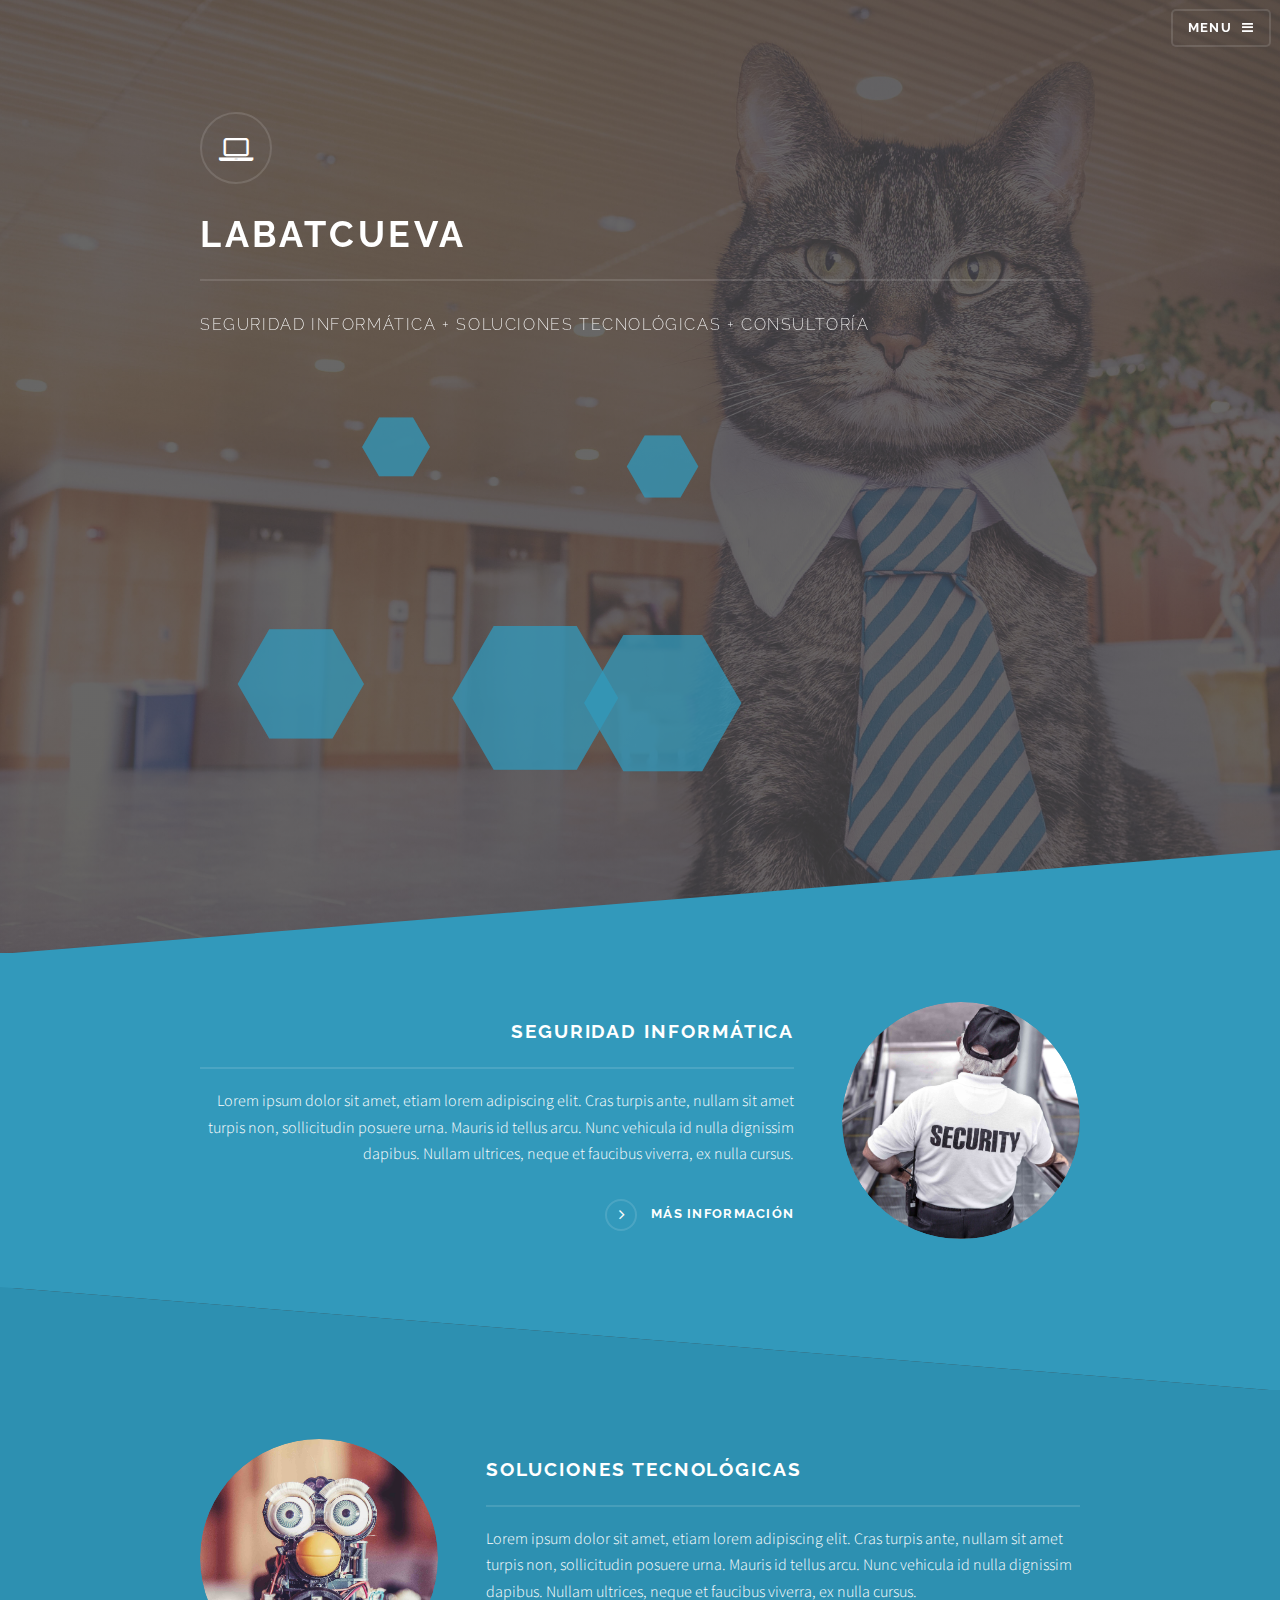
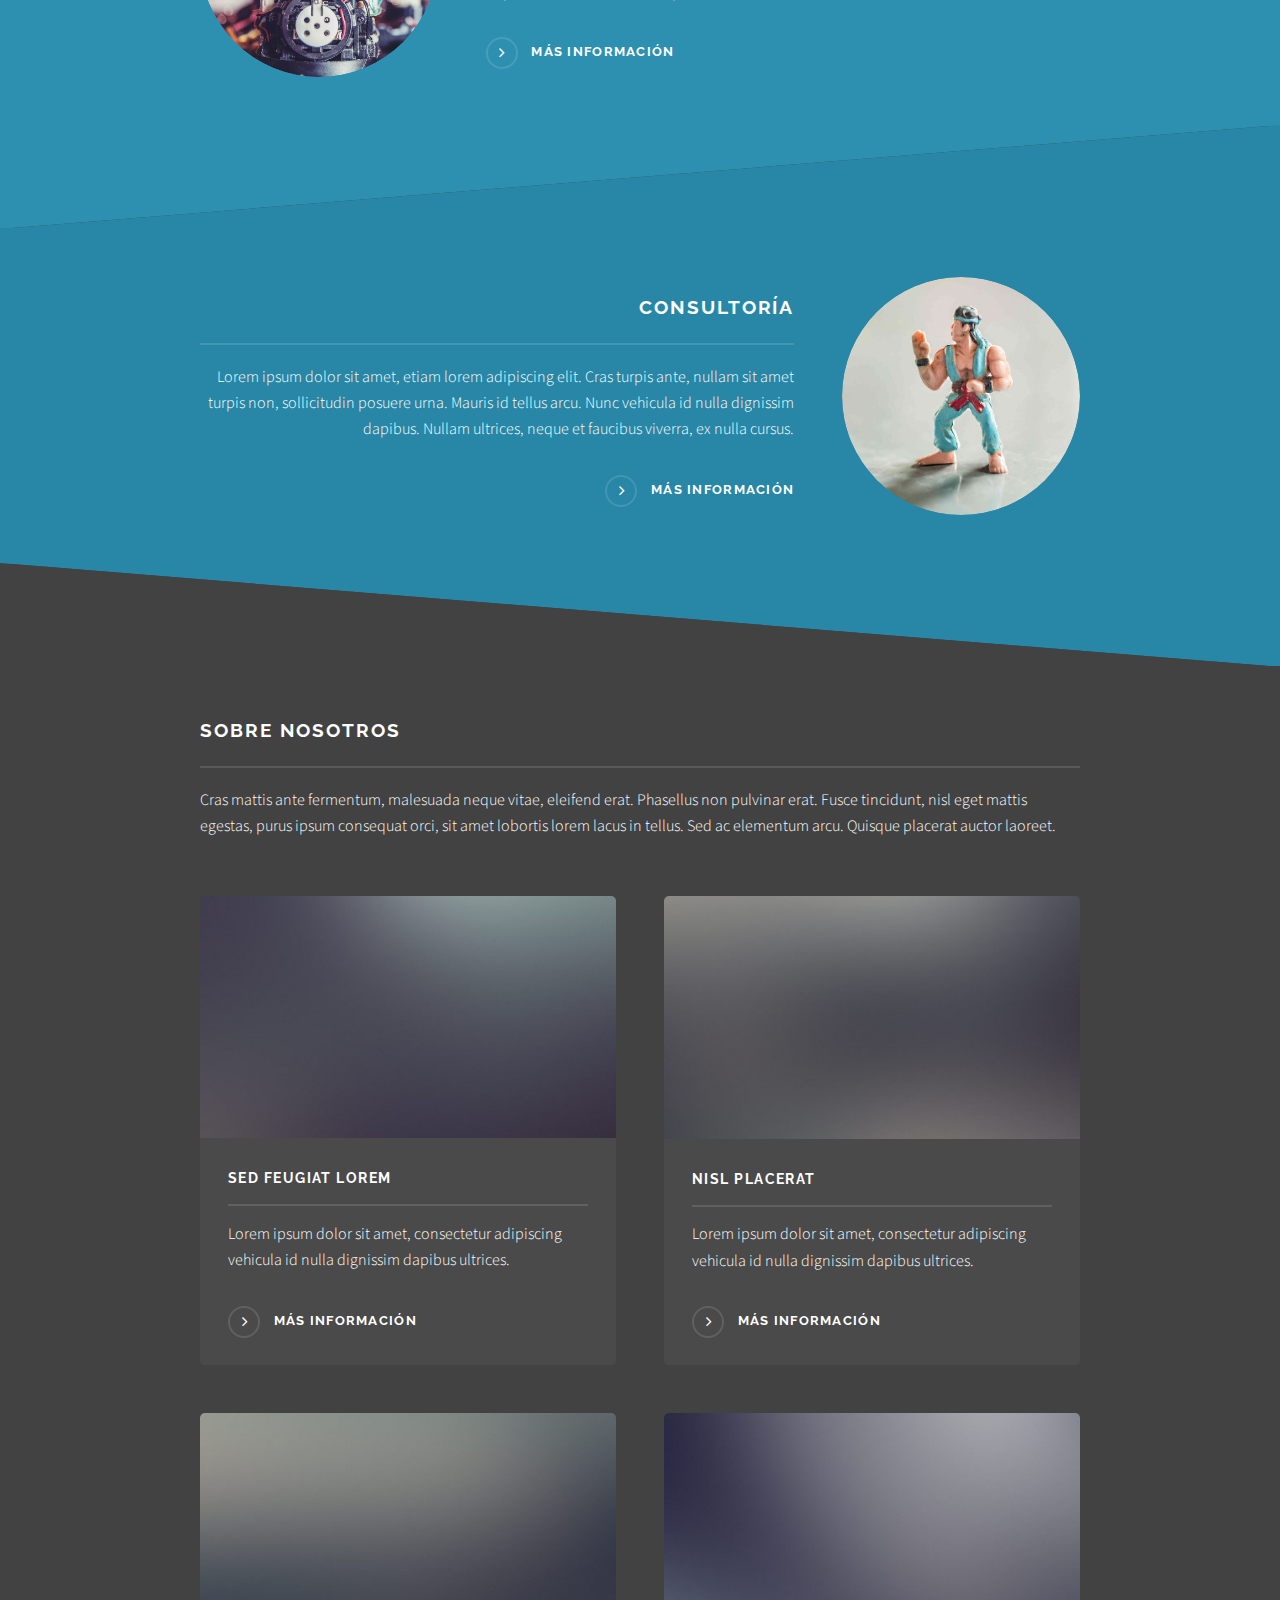
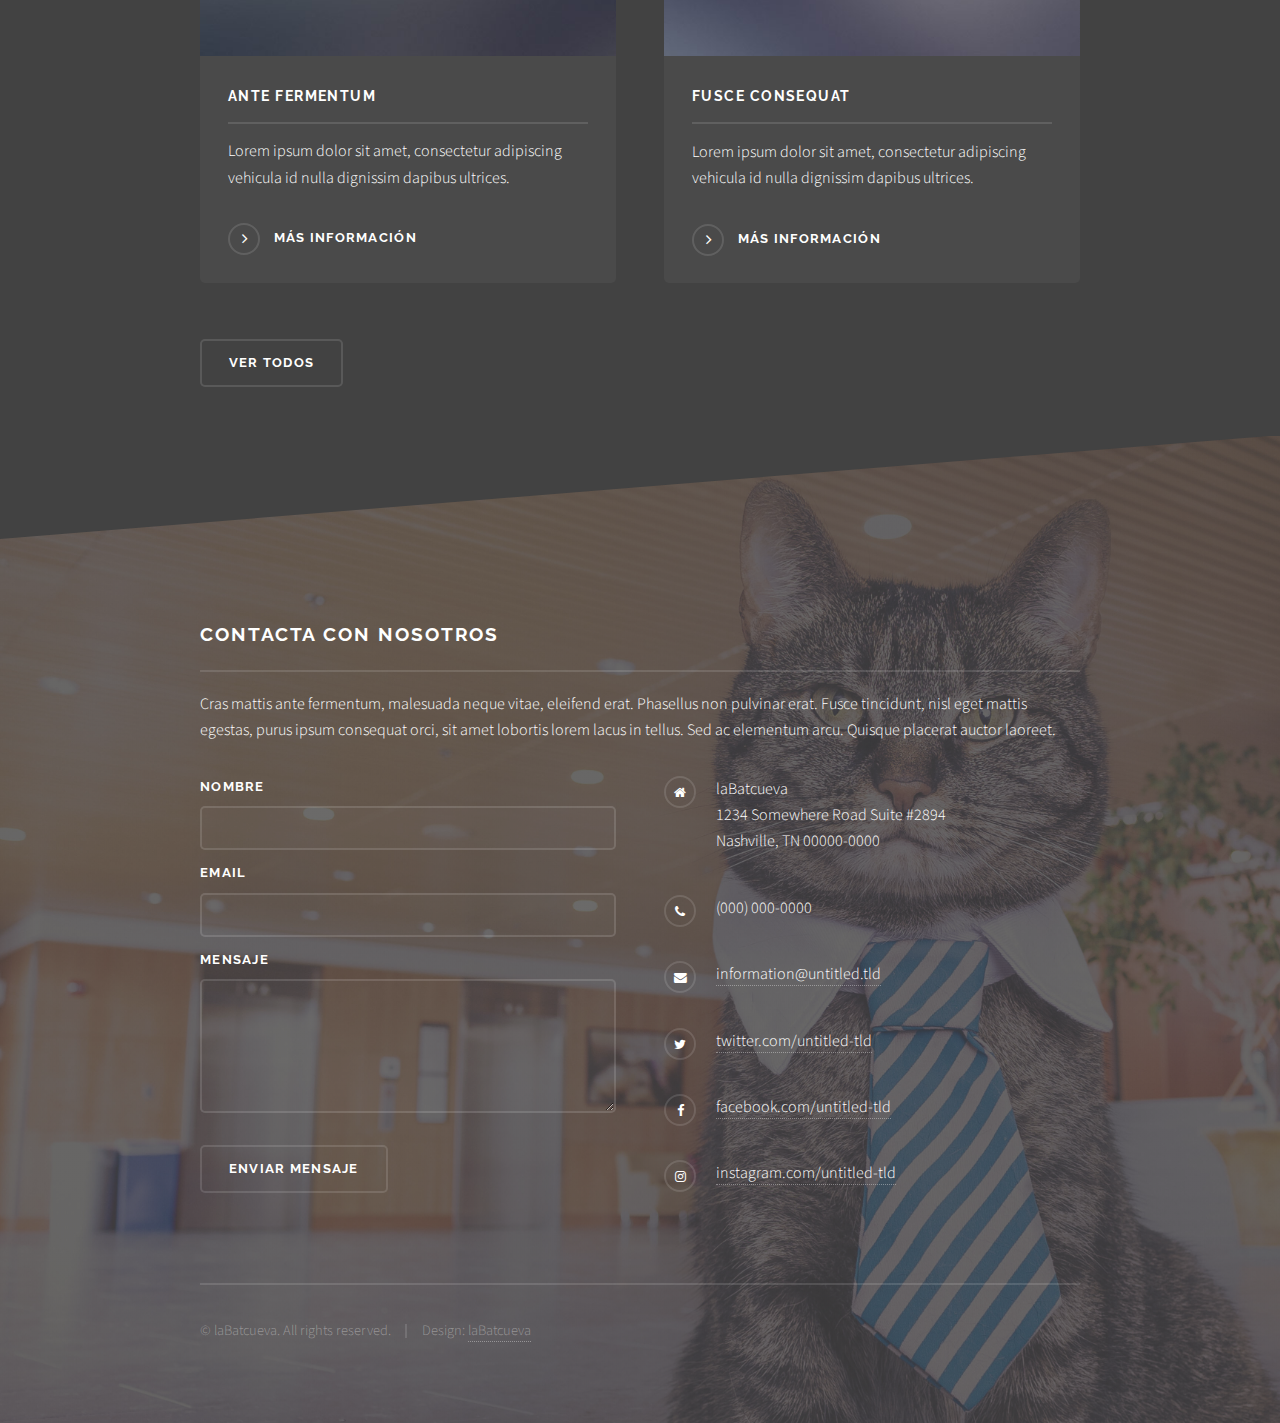
==== index.html @ bf26f7c2 "Añadido ParticleJS" ====
<!DOCTYPE HTML>
<html>
	<head>
		<title>laBatcueva</title>
		<meta charset="utf-8" />
		<meta name="viewport" content="width=device-width, initial-scale=1" />
		<meta name="apple-mobile-web-app-capable" content="yes">
		<!--[if lte IE 8]><script src="assets/js/ie/html5shiv.js"></script><![endif]-->
		<link rel="stylesheet" href="assets/css/main.css" />
		<!--[if lte IE 9]><link rel="stylesheet" href="assets/css/ie9.css" /><![endif]-->
		<!--[if lte IE 8]><link rel="stylesheet" href="assets/css/ie8.css" /><![endif]-->
	</head>
	<body>
			<div id="page-wrapper">
					<header id="header" class="alt">
						<h1><a href="index.html">laBatcueva</a></h1>
						<nav>
							<a href="#menu">Menu</a>
						</nav>
					</header>
					<nav id="menu">
						<div class="inner">
							<h2>laBatcueva</h2>
							<ul class="links">
								<li><a href="index.html">Inicio</a></li>
								<li><a href="generic.html">Servicios</a></li>
								<li><a href="elements.html">Contacto</a></li>
								<li><a href="#">Acceder</a></li>
							</ul>
							<a href="#" class="close">Close</a>
						</div>
					</nav>
					<section id="banner">
						<div class="inner">
							<div id="particles-js">
								<div class="logo"><span class="icon  fa-laptop"></span></div>
								<h2>laBatcueva</h2>
								<p><!--[-->Seguridad Informática + Soluciones Tecnológicas + Consultoría<!--]--></p>
							</div>
						</div>
					</section>
					<section id="wrapper">
							<section id="one" class="wrapper spotlight style1">
								<div class="inner">
									<a href="#" class="image"><img src="images/pic01.jpg" alt="" /></a>
									<div class="content">
										<h2 class="major">Seguridad informática</h2>
										<p>Lorem ipsum dolor sit amet, etiam lorem adipiscing elit. Cras turpis ante, nullam sit amet turpis non, sollicitudin posuere urna. Mauris id tellus arcu. Nunc vehicula id nulla dignissim dapibus. Nullam ultrices, neque et faucibus viverra, ex nulla cursus.</p>
										<a href="#" class="special">Más Información</a>
									</div>
								</div>
							</section>
							<section id="two" class="wrapper alt spotlight style2">
								<div class="inner">
									<a href="#" class="image"><img src="images/pic02.jpg" alt="" /></a>
									<div class="content">
										<h2 class="major">Soluciones tecnológicas</h2>
										<p>Lorem ipsum dolor sit amet, etiam lorem adipiscing elit. Cras turpis ante, nullam sit amet turpis non, sollicitudin posuere urna. Mauris id tellus arcu. Nunc vehicula id nulla dignissim dapibus. Nullam ultrices, neque et faucibus viverra, ex nulla cursus.</p>
										<a href="#" class="special">Más Información</a>
									</div>
								</div>
							</section>
							<section id="three" class="wrapper spotlight style3">
								<div class="inner">
									<a href="#" class="image"><img src="images/pic03.jpg" alt="" /></a>
									<div class="content">
										<h2 class="major">Consultoría</h2>
										<p>Lorem ipsum dolor sit amet, etiam lorem adipiscing elit. Cras turpis ante, nullam sit amet turpis non, sollicitudin posuere urna. Mauris id tellus arcu. Nunc vehicula id nulla dignissim dapibus. Nullam ultrices, neque et faucibus viverra, ex nulla cursus.</p>
										<a href="#" class="special">Más Información</a>
									</div>
								</div>
							</section>
							<section id="four" class="wrapper alt style1">
								<div class="inner">
									<h2 class="major">Sobre Nosotros</h2>
									<p>Cras mattis ante fermentum, malesuada neque vitae, eleifend erat. Phasellus non pulvinar erat. Fusce tincidunt, nisl eget mattis egestas, purus ipsum consequat orci, sit amet lobortis lorem lacus in tellus. Sed ac elementum arcu. Quisque placerat auctor laoreet.</p>
									<section class="features">
										<article>
											<a href="#" class="image"><img src="images/pic04.jpg" alt="" /></a>
											<h3 class="major">Sed feugiat lorem</h3>
											<p>Lorem ipsum dolor sit amet, consectetur adipiscing vehicula id nulla dignissim dapibus ultrices.</p>
											<a href="#" class="special">Más Información</a>
										</article>
										<article>
											<a href="#" class="image"><img src="images/pic05.jpg" alt="" /></a>
											<h3 class="major">Nisl placerat</h3>
											<p>Lorem ipsum dolor sit amet, consectetur adipiscing vehicula id nulla dignissim dapibus ultrices.</p>
											<a href="#" class="special">Más Información</a>
										</article>
										<article>
											<a href="#" class="image"><img src="images/pic06.jpg" alt="" /></a>
											<h3 class="major">Ante fermentum</h3>
											<p>Lorem ipsum dolor sit amet, consectetur adipiscing vehicula id nulla dignissim dapibus ultrices.</p>
											<a href="#" class="special">Más Información</a>
										</article>
										<article>
											<a href="#" class="image"><img src="images/pic07.jpg" alt="" /></a>
											<h3 class="major">Fusce consequat</h3>
											<p>Lorem ipsum dolor sit amet, consectetur adipiscing vehicula id nulla dignissim dapibus ultrices.</p>
											<a href="#" class="special">Más Información</a>
										</article>
									</section>
									<ul class="actions">
										<li><a href="#" class="button">Ver todos</a></li>
									</ul>
								</div>
							</section>
					</section>
					<section id="footer">
						<div class="inner">
							<h2 class="major">Contacta con nosotros</h2>
							<p>Cras mattis ante fermentum, malesuada neque vitae, eleifend erat. Phasellus non pulvinar erat. Fusce tincidunt, nisl eget mattis egestas, purus ipsum consequat orci, sit amet lobortis lorem lacus in tellus. Sed ac elementum arcu. Quisque placerat auctor laoreet.</p>
							<form method="post" action="#">
								<div class="field">
									<label for="name">Nombre</label>
									<input type="text" name="name" id="name" />
								</div>
								<div class="field">
									<label for="email">Email</label>
									<input type="email" name="email" id="email" />
								</div>
								<div class="field">
									<label for="message">Mensaje</label>
									<textarea name="message" id="message" rows="4"></textarea>
								</div>
								<ul class="actions">
									<li><input type="submit" value="Enviar mensaje" /></li>
								</ul>
							</form>
							<ul class="contact">
								<li class="fa-home">
									laBatcueva<br />
									1234 Somewhere Road Suite #2894<br />
									Nashville, TN 00000-0000
								</li>
								<li class="fa-phone">(000) 000-0000</li>
								<li class="fa-envelope"><a href="#">information@untitled.tld</a></li>
								<li class="fa-twitter"><a href="#">twitter.com/untitled-tld</a></li>
								<li class="fa-facebook"><a href="#">facebook.com/untitled-tld</a></li>
								<li class="fa-instagram"><a href="#">instagram.com/untitled-tld</a></li>
							</ul>
							<ul class="copyright">
								<li>&copy; laBatcueva. All rights reserved.</li><li>Design: <a href="https://labatcueva.ml">laBatcueva</a></li>
							</ul>
						</div>
					</section>
			</div>
			<script src="assets/js/skel.min.js"></script>
			<script src="assets/js/jquery.min.js"></script>
			<script src="assets/js/jquery.scrollex.min.js"></script>
			<script src="assets/js/util.js"></script>
			<!--[if lte IE 8]><script src="assets/js/ie/respond.min.js"></script><![endif]-->
			<script src="assets/js/main.js"></script>
			<script src="assets/js/particles.js"></script>
			<script src="assets/js/app.js"></script>
	</body>
</html>
---- assets/css/main.css ----
@import url(font-awesome.min.css);
@import url("https://fonts.googleapis.com/css?family=Raleway:200,700|Source+Sans+Pro:300,600,300italic,600italic");
/*
	Solid State by HTML5 UP
	html5up.net | @ajlkn
	Free for personal and commercial use under the CCA 3.0 license (html5up.net/license)
*/
/* Reset */
/* line 529, /run/user/1000/gvfs/sftp:host=batpi/home/j3d4/docker/solidstate/html/assets/sass/libs/_skel.scss */
html, body, div, span, applet, object, iframe, h1, h2, h3, h4, h5, h6, p, blockquote, pre, a, abbr, acronym, address, big, cite, code, del, dfn, em, img, ins, kbd, q, s, samp, small, strike, strong, sub, sup, tt, var, b, u, i, center, dl, dt, dd, ol, ul, li, fieldset, form, label, legend, table, caption, tbody, tfoot, thead, tr, th, td, article, aside, canvas, details, embed, figure, figcaption, footer, header, hgroup, menu, nav, output, ruby, section, summary, time, mark, audio, video {
  margin: 0;
  padding: 0;
  border: 0;
  font-size: 100%;
  font: inherit;
  vertical-align: baseline;
}

/* line 529, /run/user/1000/gvfs/sftp:host=batpi/home/j3d4/docker/solidstate/html/assets/sass/libs/_skel.scss */
article, aside, details, figcaption, figure, footer, header, hgroup, menu, nav, section {
  display: block;
}

/* line 529, /run/user/1000/gvfs/sftp:host=batpi/home/j3d4/docker/solidstate/html/assets/sass/libs/_skel.scss */
body {
  line-height: 1;
}

/* line 529, /run/user/1000/gvfs/sftp:host=batpi/home/j3d4/docker/solidstate/html/assets/sass/libs/_skel.scss */
ol, ul {
  list-style: none;
}

/* line 529, /run/user/1000/gvfs/sftp:host=batpi/home/j3d4/docker/solidstate/html/assets/sass/libs/_skel.scss */
blockquote, q {
  quotes: none;
}

/* line 529, /run/user/1000/gvfs/sftp:host=batpi/home/j3d4/docker/solidstate/html/assets/sass/libs/_skel.scss */
blockquote:before, blockquote:after, q:before, q:after {
  content: '';
  content: none;
}

/* line 529, /run/user/1000/gvfs/sftp:host=batpi/home/j3d4/docker/solidstate/html/assets/sass/libs/_skel.scss */
table {
  border-collapse: collapse;
  border-spacing: 0;
}

/* line 529, /run/user/1000/gvfs/sftp:host=batpi/home/j3d4/docker/solidstate/html/assets/sass/libs/_skel.scss */
body {
  -webkit-text-size-adjust: none;
}

/* Box Model */
/* line 170, /run/user/1000/gvfs/sftp:host=batpi/home/j3d4/docker/solidstate/html/assets/sass/libs/_skel.scss */
*, *:before, *:after {
  -moz-box-sizing: border-box;
  -webkit-box-sizing: border-box;
  box-sizing: border-box;
}

/* Grid */
/* line 446, /run/user/1000/gvfs/sftp:host=batpi/home/j3d4/docker/solidstate/html/assets/sass/libs/_skel.scss */
.row {
  border-bottom: solid 1px transparent;
  -moz-box-sizing: border-box;
  -webkit-box-sizing: border-box;
  box-sizing: border-box;
}

/* line 453, /run/user/1000/gvfs/sftp:host=batpi/home/j3d4/docker/solidstate/html/assets/sass/libs/_skel.scss */
.row > * {
  float: left;
  -moz-box-sizing: border-box;
  -webkit-box-sizing: border-box;
  box-sizing: border-box;
}

/* line 460, /run/user/1000/gvfs/sftp:host=batpi/home/j3d4/docker/solidstate/html/assets/sass/libs/_skel.scss */
.row:after, .row:before {
  content: '';
  display: block;
  clear: both;
  height: 0;
}

/* line 467, /run/user/1000/gvfs/sftp:host=batpi/home/j3d4/docker/solidstate/html/assets/sass/libs/_skel.scss */
.row.uniform > * > :first-child {
  margin-top: 0;
}

/* line 471, /run/user/1000/gvfs/sftp:host=batpi/home/j3d4/docker/solidstate/html/assets/sass/libs/_skel.scss */
.row.uniform > * > :last-child {
  margin-bottom: 0;
}

/* line 314, /run/user/1000/gvfs/sftp:host=batpi/home/j3d4/docker/solidstate/html/assets/sass/libs/_skel.scss */
.row.\30 \25 > * {
  padding: 0 0 0 0em;
}

/* line 315, /run/user/1000/gvfs/sftp:host=batpi/home/j3d4/docker/solidstate/html/assets/sass/libs/_skel.scss */
.row.\30 \25
{
  margin: 0 0 -1px 0em;
}

/* line 318, /run/user/1000/gvfs/sftp:host=batpi/home/j3d4/docker/solidstate/html/assets/sass/libs/_skel.scss */
.row.uniform.\30 \25 > * {
  padding: 0em 0 0 0em;
}

/* line 319, /run/user/1000/gvfs/sftp:host=batpi/home/j3d4/docker/solidstate/html/assets/sass/libs/_skel.scss */
.row.uniform.\30 \25
{
  margin: 0em 0 -1px 0em;
}

/* line 314, /run/user/1000/gvfs/sftp:host=batpi/home/j3d4/docker/solidstate/html/assets/sass/libs/_skel.scss */
.row > * {
  padding: 0 0 0 1.75em;
}

/* line 315, /run/user/1000/gvfs/sftp:host=batpi/home/j3d4/docker/solidstate/html/assets/sass/libs/_skel.scss */
.row {
  margin: 0 0 -1px -1.75em;
}

/* line 318, /run/user/1000/gvfs/sftp:host=batpi/home/j3d4/docker/solidstate/html/assets/sass/libs/_skel.scss */
.row.uniform > * {
  padding: 1.75em 0 0 1.75em;
}

/* line 319, /run/user/1000/gvfs/sftp:host=batpi/home/j3d4/docker/solidstate/html/assets/sass/libs/_skel.scss */
.row.uniform {
  margin: -1.75em 0 -1px -1.75em;
}

/* line 314, /run/user/1000/gvfs/sftp:host=batpi/home/j3d4/docker/solidstate/html/assets/sass/libs/_skel.scss */
.row.\32 00\25 > * {
  padding: 0 0 0 3.5em;
}

/* line 315, /run/user/1000/gvfs/sftp:host=batpi/home/j3d4/docker/solidstate/html/assets/sass/libs/_skel.scss */
.row.\32 00\25
{
  margin: 0 0 -1px -3.5em;
}

/* line 318, /run/user/1000/gvfs/sftp:host=batpi/home/j3d4/docker/solidstate/html/assets/sass/libs/_skel.scss */
.row.uniform.\32 00\25 > * {
  padding: 3.5em 0 0 3.5em;
}

/* line 319, /run/user/1000/gvfs/sftp:host=batpi/home/j3d4/docker/solidstate/html/assets/sass/libs/_skel.scss */
.row.uniform.\32 00\25
{
  margin: -3.5em 0 -1px -3.5em;
}

/* line 314, /run/user/1000/gvfs/sftp:host=batpi/home/j3d4/docker/solidstate/html/assets/sass/libs/_skel.scss */
.row.\31 50\25 > * {
  padding: 0 0 0 2.625em;
}

/* line 315, /run/user/1000/gvfs/sftp:host=batpi/home/j3d4/docker/solidstate/html/assets/sass/libs/_skel.scss */
.row.\31 50\25
{
  margin: 0 0 -1px -2.625em;
}

/* line 318, /run/user/1000/gvfs/sftp:host=batpi/home/j3d4/docker/solidstate/html/assets/sass/libs/_skel.scss */
.row.uniform.\31 50\25 > * {
  padding: 2.625em 0 0 2.625em;
}

/* line 319, /run/user/1000/gvfs/sftp:host=batpi/home/j3d4/docker/solidstate/html/assets/sass/libs/_skel.scss */
.row.uniform.\31 50\25
{
  margin: -2.625em 0 -1px -2.625em;
}

/* line 314, /run/user/1000/gvfs/sftp:host=batpi/home/j3d4/docker/solidstate/html/assets/sass/libs/_skel.scss */
.row.\35 0\25 > * {
  padding: 0 0 0 0.875em;
}

/* line 315, /run/user/1000/gvfs/sftp:host=batpi/home/j3d4/docker/solidstate/html/assets/sass/libs/_skel.scss */
.row.\35 0\25
{
  margin: 0 0 -1px -0.875em;
}

/* line 318, /run/user/1000/gvfs/sftp:host=batpi/home/j3d4/docker/solidstate/html/assets/sass/libs/_skel.scss */
.row.uniform.\35 0\25 > * {
  padding: 0.875em 0 0 0.875em;
}

/* line 319, /run/user/1000/gvfs/sftp:host=batpi/home/j3d4/docker/solidstate/html/assets/sass/libs/_skel.scss */
.row.uniform.\35 0\25
{
  margin: -0.875em 0 -1px -0.875em;
}

/* line 314, /run/user/1000/gvfs/sftp:host=batpi/home/j3d4/docker/solidstate/html/assets/sass/libs/_skel.scss */
.row.\32 5\25 > * {
  padding: 0 0 0 0.4375em;
}

/* line 315, /run/user/1000/gvfs/sftp:host=batpi/home/j3d4/docker/solidstate/html/assets/sass/libs/_skel.scss */
.row.\32 5\25
{
  margin: 0 0 -1px -0.4375em;
}

/* line 318, /run/user/1000/gvfs/sftp:host=batpi/home/j3d4/docker/solidstate/html/assets/sass/libs/_skel.scss */
.row.uniform.\32 5\25 > * {
  padding: 0.4375em 0 0 0.4375em;
}

/* line 319, /run/user/1000/gvfs/sftp:host=batpi/home/j3d4/docker/solidstate/html/assets/sass/libs/_skel.scss */
.row.uniform.\32 5\25
{
  margin: -0.4375em 0 -1px -0.4375em;
}

/* line 260, /run/user/1000/gvfs/sftp:host=batpi/home/j3d4/docker/solidstate/html/assets/sass/libs/_skel.scss */
.\31 2u, .\31 2u\24
{
  width: 100%;
  clear: none;
  margin-left: 0;
}

/* line 261, /run/user/1000/gvfs/sftp:host=batpi/home/j3d4/docker/solidstate/html/assets/sass/libs/_skel.scss */
.\31 1u, .\31 1u\24
{
  width: 91.6666666667%;
  clear: none;
  margin-left: 0;
}

/* line 262, /run/user/1000/gvfs/sftp:host=batpi/home/j3d4/docker/solidstate/html/assets/sass/libs/_skel.scss */
.\31 0u, .\31 0u\24
{
  width: 83.3333333333%;
  clear: none;
  margin-left: 0;
}

/* line 263, /run/user/1000/gvfs/sftp:host=batpi/home/j3d4/docker/solidstate/html/assets/sass/libs/_skel.scss */
.\39 u, .\39 u\24
{
  width: 75%;
  clear: none;
  margin-left: 0;
}

/* line 264, /run/user/1000/gvfs/sftp:host=batpi/home/j3d4/docker/solidstate/html/assets/sass/libs/_skel.scss */
.\38 u, .\38 u\24
{
  width: 66.6666666667%;
  clear: none;
  margin-left: 0;
}

/* line 265, /run/user/1000/gvfs/sftp:host=batpi/home/j3d4/docker/solidstate/html/assets/sass/libs/_skel.scss */
.\37 u, .\37 u\24
{
  width: 58.3333333333%;
  clear: none;
  margin-left: 0;
}

/* line 266, /run/user/1000/gvfs/sftp:host=batpi/home/j3d4/docker/solidstate/html/assets/sass/libs/_skel.scss */
.\36 u, .\36 u\24
{
  width: 50%;
  clear: none;
  margin-left: 0;
}

/* line 267, /run/user/1000/gvfs/sftp:host=batpi/home/j3d4/docker/solidstate/html/assets/sass/libs/_skel.scss */
.\35 u, .\35 u\24
{
  width: 41.6666666667%;
  clear: none;
  margin-left: 0;
}

/* line 268, /run/user/1000/gvfs/sftp:host=batpi/home/j3d4/docker/solidstate/html/assets/sass/libs/_skel.scss */
.\34 u, .\34 u\24
{
  width: 33.3333333333%;
  clear: none;
  margin-left: 0;
}

/* line 269, /run/user/1000/gvfs/sftp:host=batpi/home/j3d4/docker/solidstate/html/assets/sass/libs/_skel.scss */
.\33 u, .\33 u\24
{
  width: 25%;
  clear: none;
  margin-left: 0;
}

/* line 270, /run/user/1000/gvfs/sftp:host=batpi/home/j3d4/docker/solidstate/html/assets/sass/libs/_skel.scss */
.\32 u, .\32 u\24
{
  width: 16.6666666667%;
  clear: none;
  margin-left: 0;
}

/* line 271, /run/user/1000/gvfs/sftp:host=batpi/home/j3d4/docker/solidstate/html/assets/sass/libs/_skel.scss */
.\31 u, .\31 u\24
{
  width: 8.3333333333%;
  clear: none;
  margin-left: 0;
}

/* line 273, /run/user/1000/gvfs/sftp:host=batpi/home/j3d4/docker/solidstate/html/assets/sass/libs/_skel.scss */
.\31 2u\24 + *,
.\31 1u\24 + *,
.\31 0u\24 + *,
.\39 u\24 + *,
.\38 u\24 + *,
.\37 u\24 + *,
.\36 u\24 + *,
.\35 u\24 + *,
.\34 u\24 + *,
.\33 u\24 + *,
.\32 u\24 + *,
.\31 u\24 + * {
  clear: left;
}

/* line 277, /run/user/1000/gvfs/sftp:host=batpi/home/j3d4/docker/solidstate/html/assets/sass/libs/_skel.scss */
.\-11u {
  margin-left: 91.6666666667%;
}

/* line 278, /run/user/1000/gvfs/sftp:host=batpi/home/j3d4/docker/solidstate/html/assets/sass/libs/_skel.scss */
.\-10u {
  margin-left: 83.3333333333%;
}

/* line 279, /run/user/1000/gvfs/sftp:host=batpi/home/j3d4/docker/solidstate/html/assets/sass/libs/_skel.scss */
.\-9u {
  margin-left: 75%;
}

/* line 280, /run/user/1000/gvfs/sftp:host=batpi/home/j3d4/docker/solidstate/html/assets/sass/libs/_skel.scss */
.\-8u {
  margin-left: 66.6666666667%;
}

/* line 281, /run/user/1000/gvfs/sftp:host=batpi/home/j3d4/docker/solidstate/html/assets/sass/libs/_skel.scss */
.\-7u {
  margin-left: 58.3333333333%;
}

/* line 282, /run/user/1000/gvfs/sftp:host=batpi/home/j3d4/docker/solidstate/html/assets/sass/libs/_skel.scss */
.\-6u {
  margin-left: 50%;
}

/* line 283, /run/user/1000/gvfs/sftp:host=batpi/home/j3d4/docker/solidstate/html/assets/sass/libs/_skel.scss */
.\-5u {
  margin-left: 41.6666666667%;
}

/* line 284, /run/user/1000/gvfs/sftp:host=batpi/home/j3d4/docker/solidstate/html/assets/sass/libs/_skel.scss */
.\-4u {
  margin-left: 33.3333333333%;
}

/* line 285, /run/user/1000/gvfs/sftp:host=batpi/home/j3d4/docker/solidstate/html/assets/sass/libs/_skel.scss */
.\-3u {
  margin-left: 25%;
}

/* line 286, /run/user/1000/gvfs/sftp:host=batpi/home/j3d4/docker/solidstate/html/assets/sass/libs/_skel.scss */
.\-2u {
  margin-left: 16.6666666667%;
}

/* line 287, /run/user/1000/gvfs/sftp:host=batpi/home/j3d4/docker/solidstate/html/assets/sass/libs/_skel.scss */
.\-1u {
  margin-left: 8.3333333333%;
}

@media screen and (max-width: 1680px) {
  /* line 314, /run/user/1000/gvfs/sftp:host=batpi/home/j3d4/docker/solidstate/html/assets/sass/libs/_skel.scss */
  .row > * {
    padding: 0 0 0 1.75em;
  }
  /* line 315, /run/user/1000/gvfs/sftp:host=batpi/home/j3d4/docker/solidstate/html/assets/sass/libs/_skel.scss */
  .row {
    margin: 0 0 -1px -1.75em;
  }
  /* line 318, /run/user/1000/gvfs/sftp:host=batpi/home/j3d4/docker/solidstate/html/assets/sass/libs/_skel.scss */
  .row.uniform > * {
    padding: 1.75em 0 0 1.75em;
  }
  /* line 319, /run/user/1000/gvfs/sftp:host=batpi/home/j3d4/docker/solidstate/html/assets/sass/libs/_skel.scss */
  .row.uniform {
    margin: -1.75em 0 -1px -1.75em;
  }
  /* line 314, /run/user/1000/gvfs/sftp:host=batpi/home/j3d4/docker/solidstate/html/assets/sass/libs/_skel.scss */
  .row.\32 00\25 > * {
    padding: 0 0 0 3.5em;
  }
  /* line 315, /run/user/1000/gvfs/sftp:host=batpi/home/j3d4/docker/solidstate/html/assets/sass/libs/_skel.scss */
  .row.\32 00\25
{
    margin: 0 0 -1px -3.5em;
  }
  /* line 318, /run/user/1000/gvfs/sftp:host=batpi/home/j3d4/docker/solidstate/html/assets/sass/libs/_skel.scss */
  .row.uniform.\32 00\25 > * {
    padding: 3.5em 0 0 3.5em;
  }
  /* line 319, /run/user/1000/gvfs/sftp:host=batpi/home/j3d4/docker/solidstate/html/assets/sass/libs/_skel.scss */
  .row.uniform.\32 00\25
{
    margin: -3.5em 0 -1px -3.5em;
  }
  /* line 314, /run/user/1000/gvfs/sftp:host=batpi/home/j3d4/docker/solidstate/html/assets/sass/libs/_skel.scss */
  .row.\31 50\25 > * {
    padding: 0 0 0 2.625em;
  }
  /* line 315, /run/user/1000/gvfs/sftp:host=batpi/home/j3d4/docker/solidstate/html/assets/sass/libs/_skel.scss */
  .row.\31 50\25
{
    margin: 0 0 -1px -2.625em;
  }
  /* line 318, /run/user/1000/gvfs/sftp:host=batpi/home/j3d4/docker/solidstate/html/assets/sass/libs/_skel.scss */
  .row.uniform.\31 50\25 > * {
    padding: 2.625em 0 0 2.625em;
  }
  /* line 319, /run/user/1000/gvfs/sftp:host=batpi/home/j3d4/docker/solidstate/html/assets/sass/libs/_skel.scss */
  .row.uniform.\31 50\25
{
    margin: -2.625em 0 -1px -2.625em;
  }
  /* line 314, /run/user/1000/gvfs/sftp:host=batpi/home/j3d4/docker/solidstate/html/assets/sass/libs/_skel.scss */
  .row.\35 0\25 > * {
    padding: 0 0 0 0.875em;
  }
  /* line 315, /run/user/1000/gvfs/sftp:host=batpi/home/j3d4/docker/solidstate/html/assets/sass/libs/_skel.scss */
  .row.\35 0\25
{
    margin: 0 0 -1px -0.875em;
  }
  /* line 318, /run/user/1000/gvfs/sftp:host=batpi/home/j3d4/docker/solidstate/html/assets/sass/libs/_skel.scss */
  .row.uniform.\35 0\25 > * {
    padding: 0.875em 0 0 0.875em;
  }
  /* line 319, /run/user/1000/gvfs/sftp:host=batpi/home/j3d4/docker/solidstate/html/assets/sass/libs/_skel.scss */
  .row.uniform.\35 0\25
{
    margin: -0.875em 0 -1px -0.875em;
  }
  /* line 314, /run/user/1000/gvfs/sftp:host=batpi/home/j3d4/docker/solidstate/html/assets/sass/libs/_skel.scss */
  .row.\32 5\25 > * {
    padding: 0 0 0 0.4375em;
  }
  /* line 315, /run/user/1000/gvfs/sftp:host=batpi/home/j3d4/docker/solidstate/html/assets/sass/libs/_skel.scss */
  .row.\32 5\25
{
    margin: 0 0 -1px -0.4375em;
  }
  /* line 318, /run/user/1000/gvfs/sftp:host=batpi/home/j3d4/docker/solidstate/html/assets/sass/libs/_skel.scss */
  .row.uniform.\32 5\25 > * {
    padding: 0.4375em 0 0 0.4375em;
  }
  /* line 319, /run/user/1000/gvfs/sftp:host=batpi/home/j3d4/docker/solidstate/html/assets/sass/libs/_skel.scss */
  .row.uniform.\32 5\25
{
    margin: -0.4375em 0 -1px -0.4375em;
  }
  /* line 260, /run/user/1000/gvfs/sftp:host=batpi/home/j3d4/docker/solidstate/html/assets/sass/libs/_skel.scss */
  .\31 2u\28xlarge\29, .\31 2u\24\28xlarge\29
{
    width: 100%;
    clear: none;
    margin-left: 0;
  }
  /* line 261, /run/user/1000/gvfs/sftp:host=batpi/home/j3d4/docker/solidstate/html/assets/sass/libs/_skel.scss */
  .\31 1u\28xlarge\29, .\31 1u\24\28xlarge\29
{
    width: 91.6666666667%;
    clear: none;
    margin-left: 0;
  }
  /* line 262, /run/user/1000/gvfs/sftp:host=batpi/home/j3d4/docker/solidstate/html/assets/sass/libs/_skel.scss */
  .\31 0u\28xlarge\29, .\31 0u\24\28xlarge\29
{
    width: 83.3333333333%;
    clear: none;
    margin-left: 0;
  }
  /* line 263, /run/user/1000/gvfs/sftp:host=batpi/home/j3d4/docker/solidstate/html/assets/sass/libs/_skel.scss */
  .\39 u\28xlarge\29, .\39 u\24\28xlarge\29
{
    width: 75%;
    clear: none;
    margin-left: 0;
  }
  /* line 264, /run/user/1000/gvfs/sftp:host=batpi/home/j3d4/docker/solidstate/html/assets/sass/libs/_skel.scss */
  .\38 u\28xlarge\29, .\38 u\24\28xlarge\29
{
    width: 66.6666666667%;
    clear: none;
    margin-left: 0;
  }
  /* line 265, /run/user/1000/gvfs/sftp:host=batpi/home/j3d4/docker/solidstate/html/assets/sass/libs/_skel.scss */
  .\37 u\28xlarge\29, .\37 u\24\28xlarge\29
{
    width: 58.3333333333%;
    clear: none;
    margin-left: 0;
  }
  /* line 266, /run/user/1000/gvfs/sftp:host=batpi/home/j3d4/docker/solidstate/html/assets/sass/libs/_skel.scss */
  .\36 u\28xlarge\29, .\36 u\24\28xlarge\29
{
    width: 50%;
    clear: none;
    margin-left: 0;
  }
  /* line 267, /run/user/1000/gvfs/sftp:host=batpi/home/j3d4/docker/solidstate/html/assets/sass/libs/_skel.scss */
  .\35 u\28xlarge\29, .\35 u\24\28xlarge\29
{
    width: 41.6666666667%;
    clear: none;
    margin-left: 0;
  }
  /* line 268, /run/user/1000/gvfs/sftp:host=batpi/home/j3d4/docker/solidstate/html/assets/sass/libs/_skel.scss */
  .\34 u\28xlarge\29, .\34 u\24\28xlarge\29
{
    width: 33.3333333333%;
    clear: none;
    margin-left: 0;
  }
  /* line 269, /run/user/1000/gvfs/sftp:host=batpi/home/j3d4/docker/solidstate/html/assets/sass/libs/_skel.scss */
  .\33 u\28xlarge\29, .\33 u\24\28xlarge\29
{
    width: 25%;
    clear: none;
    margin-left: 0;
  }
  /* line 270, /run/user/1000/gvfs/sftp:host=batpi/home/j3d4/docker/solidstate/html/assets/sass/libs/_skel.scss */
  .\32 u\28xlarge\29, .\32 u\24\28xlarge\29
{
    width: 16.6666666667%;
    clear: none;
    margin-left: 0;
  }
  /* line 271, /run/user/1000/gvfs/sftp:host=batpi/home/j3d4/docker/solidstate/html/assets/sass/libs/_skel.scss */
  .\31 u\28xlarge\29, .\31 u\24\28xlarge\29
{
    width: 8.3333333333%;
    clear: none;
    margin-left: 0;
  }
  /* line 273, /run/user/1000/gvfs/sftp:host=batpi/home/j3d4/docker/solidstate/html/assets/sass/libs/_skel.scss */
  .\31 2u\24\28xlarge\29 + *,
  .\31 1u\24\28xlarge\29 + *,
  .\31 0u\24\28xlarge\29 + *,
  .\39 u\24\28xlarge\29 + *,
  .\38 u\24\28xlarge\29 + *,
  .\37 u\24\28xlarge\29 + *,
  .\36 u\24\28xlarge\29 + *,
  .\35 u\24\28xlarge\29 + *,
  .\34 u\24\28xlarge\29 + *,
  .\33 u\24\28xlarge\29 + *,
  .\32 u\24\28xlarge\29 + *,
  .\31 u\24\28xlarge\29 + * {
    clear: left;
  }
  /* line 277, /run/user/1000/gvfs/sftp:host=batpi/home/j3d4/docker/solidstate/html/assets/sass/libs/_skel.scss */
  .\-11u\28xlarge\29
{
    margin-left: 91.6666666667%;
  }
  /* line 278, /run/user/1000/gvfs/sftp:host=batpi/home/j3d4/docker/solidstate/html/assets/sass/libs/_skel.scss */
  .\-10u\28xlarge\29
{
    margin-left: 83.3333333333%;
  }
  /* line 279, /run/user/1000/gvfs/sftp:host=batpi/home/j3d4/docker/solidstate/html/assets/sass/libs/_skel.scss */
  .\-9u\28xlarge\29
{
    margin-left: 75%;
  }
  /* line 280, /run/user/1000/gvfs/sftp:host=batpi/home/j3d4/docker/solidstate/html/assets/sass/libs/_skel.scss */
  .\-8u\28xlarge\29
{
    margin-left: 66.6666666667%;
  }
  /* line 281, /run/user/1000/gvfs/sftp:host=batpi/home/j3d4/docker/solidstate/html/assets/sass/libs/_skel.scss */
  .\-7u\28xlarge\29
{
    margin-left: 58.3333333333%;
  }
  /* line 282, /run/user/1000/gvfs/sftp:host=batpi/home/j3d4/docker/solidstate/html/assets/sass/libs/_skel.scss */
  .\-6u\28xlarge\29
{
    margin-left: 50%;
  }
  /* line 283, /run/user/1000/gvfs/sftp:host=batpi/home/j3d4/docker/solidstate/html/assets/sass/libs/_skel.scss */
  .\-5u\28xlarge\29
{
    margin-left: 41.6666666667%;
  }
  /* line 284, /run/user/1000/gvfs/sftp:host=batpi/home/j3d4/docker/solidstate/html/assets/sass/libs/_skel.scss */
  .\-4u\28xlarge\29
{
    margin-left: 33.3333333333%;
  }
  /* line 285, /run/user/1000/gvfs/sftp:host=batpi/home/j3d4/docker/solidstate/html/assets/sass/libs/_skel.scss */
  .\-3u\28xlarge\29
{
    margin-left: 25%;
  }
  /* line 286, /run/user/1000/gvfs/sftp:host=batpi/home/j3d4/docker/solidstate/html/assets/sass/libs/_skel.scss */
  .\-2u\28xlarge\29
{
    margin-left: 16.6666666667%;
  }
  /* line 287, /run/user/1000/gvfs/sftp:host=batpi/home/j3d4/docker/solidstate/html/assets/sass/libs/_skel.scss */
  .\-1u\28xlarge\29
{
    margin-left: 8.3333333333%;
  }
}

@media screen and (max-width: 1280px) {
  /* line 314, /run/user/1000/gvfs/sftp:host=batpi/home/j3d4/docker/solidstate/html/assets/sass/libs/_skel.scss */
  .row > * {
    padding: 0 0 0 1.75em;
  }
  /* line 315, /run/user/1000/gvfs/sftp:host=batpi/home/j3d4/docker/solidstate/html/assets/sass/libs/_skel.scss */
  .row {
    margin: 0 0 -1px -1.75em;
  }
  /* line 318, /run/user/1000/gvfs/sftp:host=batpi/home/j3d4/docker/solidstate/html/assets/sass/libs/_skel.scss */
  .row.uniform > * {
    padding: 1.75em 0 0 1.75em;
  }
  /* line 319, /run/user/1000/gvfs/sftp:host=batpi/home/j3d4/docker/solidstate/html/assets/sass/libs/_skel.scss */
  .row.uniform {
    margin: -1.75em 0 -1px -1.75em;
  }
  /* line 314, /run/user/1000/gvfs/sftp:host=batpi/home/j3d4/docker/solidstate/html/assets/sass/libs/_skel.scss */
  .row.\32 00\25 > * {
    padding: 0 0 0 3.5em;
  }
  /* line 315, /run/user/1000/gvfs/sftp:host=batpi/home/j3d4/docker/solidstate/html/assets/sass/libs/_skel.scss */
  .row.\32 00\25
{
    margin: 0 0 -1px -3.5em;
  }
  /* line 318, /run/user/1000/gvfs/sftp:host=batpi/home/j3d4/docker/solidstate/html/assets/sass/libs/_skel.scss */
  .row.uniform.\32 00\25 > * {
    padding: 3.5em 0 0 3.5em;
  }
  /* line 319, /run/user/1000/gvfs/sftp:host=batpi/home/j3d4/docker/solidstate/html/assets/sass/libs/_skel.scss */
  .row.uniform.\32 00\25
{
    margin: -3.5em 0 -1px -3.5em;
  }
  /* line 314, /run/user/1000/gvfs/sftp:host=batpi/home/j3d4/docker/solidstate/html/assets/sass/libs/_skel.scss */
  .row.\31 50\25 > * {
    padding: 0 0 0 2.625em;
  }
  /* line 315, /run/user/1000/gvfs/sftp:host=batpi/home/j3d4/docker/solidstate/html/assets/sass/libs/_skel.scss */
  .row.\31 50\25
{
    margin: 0 0 -1px -2.625em;
  }
  /* line 318, /run/user/1000/gvfs/sftp:host=batpi/home/j3d4/docker/solidstate/html/assets/sass/libs/_skel.scss */
  .row.uniform.\31 50\25 > * {
    padding: 2.625em 0 0 2.625em;
  }
  /* line 319, /run/user/1000/gvfs/sftp:host=batpi/home/j3d4/docker/solidstate/html/assets/sass/libs/_skel.scss */
  .row.uniform.\31 50\25
{
    margin: -2.625em 0 -1px -2.625em;
  }
  /* line 314, /run/user/1000/gvfs/sftp:host=batpi/home/j3d4/docker/solidstate/html/assets/sass/libs/_skel.scss */
  .row.\35 0\25 > * {
    padding: 0 0 0 0.875em;
  }
  /* line 315, /run/user/1000/gvfs/sftp:host=batpi/home/j3d4/docker/solidstate/html/assets/sass/libs/_skel.scss */
  .row.\35 0\25
{
    margin: 0 0 -1px -0.875em;
  }
  /* line 318, /run/user/1000/gvfs/sftp:host=batpi/home/j3d4/docker/solidstate/html/assets/sass/libs/_skel.scss */
  .row.uniform.\35 0\25 > * {
    padding: 0.875em 0 0 0.875em;
  }
  /* line 319, /run/user/1000/gvfs/sftp:host=batpi/home/j3d4/docker/solidstate/html/assets/sass/libs/_skel.scss */
  .row.uniform.\35 0\25
{
    margin: -0.875em 0 -1px -0.875em;
  }
  /* line 314, /run/user/1000/gvfs/sftp:host=batpi/home/j3d4/docker/solidstate/html/assets/sass/libs/_skel.scss */
  .row.\32 5\25 > * {
    padding: 0 0 0 0.4375em;
  }
  /* line 315, /run/user/1000/gvfs/sftp:host=batpi/home/j3d4/docker/solidstate/html/assets/sass/libs/_skel.scss */
  .row.\32 5\25
{
    margin: 0 0 -1px -0.4375em;
  }
  /* line 318, /run/user/1000/gvfs/sftp:host=batpi/home/j3d4/docker/solidstate/html/assets/sass/libs/_skel.scss */
  .row.uniform.\32 5\25 > * {
    padding: 0.4375em 0 0 0.4375em;
  }
  /* line 319, /run/user/1000/gvfs/sftp:host=batpi/home/j3d4/docker/solidstate/html/assets/sass/libs/_skel.scss */
  .row.uniform.\32 5\25
{
    margin: -0.4375em 0 -1px -0.4375em;
  }
  /* line 260, /run/user/1000/gvfs/sftp:host=batpi/home/j3d4/docker/solidstate/html/assets/sass/libs/_skel.scss */
  .\31 2u\28large\29, .\31 2u\24\28large\29
{
    width: 100%;
    clear: none;
    margin-left: 0;
  }
  /* line 261, /run/user/1000/gvfs/sftp:host=batpi/home/j3d4/docker/solidstate/html/assets/sass/libs/_skel.scss */
  .\31 1u\28large\29, .\31 1u\24\28large\29
{
    width: 91.6666666667%;
    clear: none;
    margin-left: 0;
  }
  /* line 262, /run/user/1000/gvfs/sftp:host=batpi/home/j3d4/docker/solidstate/html/assets/sass/libs/_skel.scss */
  .\31 0u\28large\29, .\31 0u\24\28large\29
{
    width: 83.3333333333%;
    clear: none;
    margin-left: 0;
  }
  /* line 263, /run/user/1000/gvfs/sftp:host=batpi/home/j3d4/docker/solidstate/html/assets/sass/libs/_skel.scss */
  .\39 u\28large\29, .\39 u\24\28large\29
{
    width: 75%;
    clear: none;
    margin-left: 0;
  }
  /* line 264, /run/user/1000/gvfs/sftp:host=batpi/home/j3d4/docker/solidstate/html/assets/sass/libs/_skel.scss */
  .\38 u\28large\29, .\38 u\24\28large\29
{
    width: 66.6666666667%;
    clear: none;
    margin-left: 0;
  }
  /* line 265, /run/user/1000/gvfs/sftp:host=batpi/home/j3d4/docker/solidstate/html/assets/sass/libs/_skel.scss */
  .\37 u\28large\29, .\37 u\24\28large\29
{
    width: 58.3333333333%;
    clear: none;
    margin-left: 0;
  }
  /* line 266, /run/user/1000/gvfs/sftp:host=batpi/home/j3d4/docker/solidstate/html/assets/sass/libs/_skel.scss */
  .\36 u\28large\29, .\36 u\24\28large\29
{
    width: 50%;
    clear: none;
    margin-left: 0;
  }
  /* line 267, /run/user/1000/gvfs/sftp:host=batpi/home/j3d4/docker/solidstate/html/assets/sass/libs/_skel.scss */
  .\35 u\28large\29, .\35 u\24\28large\29
{
    width: 41.6666666667%;
    clear: none;
    margin-left: 0;
  }
  /* line 268, /run/user/1000/gvfs/sftp:host=batpi/home/j3d4/docker/solidstate/html/assets/sass/libs/_skel.scss */
  .\34 u\28large\29, .\34 u\24\28large\29
{
    width: 33.3333333333%;
    clear: none;
    margin-left: 0;
  }
  /* line 269, /run/user/1000/gvfs/sftp:host=batpi/home/j3d4/docker/solidstate/html/assets/sass/libs/_skel.scss */
  .\33 u\28large\29, .\33 u\24\28large\29
{
    width: 25%;
    clear: none;
    margin-left: 0;
  }
  /* line 270, /run/user/1000/gvfs/sftp:host=batpi/home/j3d4/docker/solidstate/html/assets/sass/libs/_skel.scss */
  .\32 u\28large\29, .\32 u\24\28large\29
{
    width: 16.6666666667%;
    clear: none;
    margin-left: 0;
  }
  /* line 271, /run/user/1000/gvfs/sftp:host=batpi/home/j3d4/docker/solidstate/html/assets/sass/libs/_skel.scss */
  .\31 u\28large\29, .\31 u\24\28large\29
{
    width: 8.3333333333%;
    clear: none;
    margin-left: 0;
  }
  /* line 273, /run/user/1000/gvfs/sftp:host=batpi/home/j3d4/docker/solidstate/html/assets/sass/libs/_skel.scss */
  .\31 2u\24\28large\29 + *,
  .\31 1u\24\28large\29 + *,
  .\31 0u\24\28large\29 + *,
  .\39 u\24\28large\29 + *,
  .\38 u\24\28large\29 + *,
  .\37 u\24\28large\29 + *,
  .\36 u\24\28large\29 + *,
  .\35 u\24\28large\29 + *,
  .\34 u\24\28large\29 + *,
  .\33 u\24\28large\29 + *,
  .\32 u\24\28large\29 + *,
  .\31 u\24\28large\29 + * {
    clear: left;
  }
  /* line 277, /run/user/1000/gvfs/sftp:host=batpi/home/j3d4/docker/solidstate/html/assets/sass/libs/_skel.scss */
  .\-11u\28large\29
{
    margin-left: 91.6666666667%;
  }
  /* line 278, /run/user/1000/gvfs/sftp:host=batpi/home/j3d4/docker/solidstate/html/assets/sass/libs/_skel.scss */
  .\-10u\28large\29
{
    margin-left: 83.3333333333%;
  }
  /* line 279, /run/user/1000/gvfs/sftp:host=batpi/home/j3d4/docker/solidstate/html/assets/sass/libs/_skel.scss */
  .\-9u\28large\29
{
    margin-left: 75%;
  }
  /* line 280, /run/user/1000/gvfs/sftp:host=batpi/home/j3d4/docker/solidstate/html/assets/sass/libs/_skel.scss */
  .\-8u\28large\29
{
    margin-left: 66.6666666667%;
  }
  /* line 281, /run/user/1000/gvfs/sftp:host=batpi/home/j3d4/docker/solidstate/html/assets/sass/libs/_skel.scss */
  .\-7u\28large\29
{
    margin-left: 58.3333333333%;
  }
  /* line 282, /run/user/1000/gvfs/sftp:host=batpi/home/j3d4/docker/solidstate/html/assets/sass/libs/_skel.scss */
  .\-6u\28large\29
{
    margin-left: 50%;
  }
  /* line 283, /run/user/1000/gvfs/sftp:host=batpi/home/j3d4/docker/solidstate/html/assets/sass/libs/_skel.scss */
  .\-5u\28large\29
{
    margin-left: 41.6666666667%;
  }
  /* line 284, /run/user/1000/gvfs/sftp:host=batpi/home/j3d4/docker/solidstate/html/assets/sass/libs/_skel.scss */
  .\-4u\28large\29
{
    margin-left: 33.3333333333%;
  }
  /* line 285, /run/user/1000/gvfs/sftp:host=batpi/home/j3d4/docker/solidstate/html/assets/sass/libs/_skel.scss */
  .\-3u\28large\29
{
    margin-left: 25%;
  }
  /* line 286, /run/user/1000/gvfs/sftp:host=batpi/home/j3d4/docker/solidstate/html/assets/sass/libs/_skel.scss */
  .\-2u\28large\29
{
    margin-left: 16.6666666667%;
  }
  /* line 287, /run/user/1000/gvfs/sftp:host=batpi/home/j3d4/docker/solidstate/html/assets/sass/libs/_skel.scss */
  .\-1u\28large\29
{
    margin-left: 8.3333333333%;
  }
}

@media screen and (max-width: 980px) {
  /* line 314, /run/user/1000/gvfs/sftp:host=batpi/home/j3d4/docker/solidstate/html/assets/sass/libs/_skel.scss */
  .row > * {
    padding: 0 0 0 1.75em;
  }
  /* line 315, /run/user/1000/gvfs/sftp:host=batpi/home/j3d4/docker/solidstate/html/assets/sass/libs/_skel.scss */
  .row {
    margin: 0 0 -1px -1.75em;
  }
  /* line 318, /run/user/1000/gvfs/sftp:host=batpi/home/j3d4/docker/solidstate/html/assets/sass/libs/_skel.scss */
  .row.uniform > * {
    padding: 1.75em 0 0 1.75em;
  }
  /* line 319, /run/user/1000/gvfs/sftp:host=batpi/home/j3d4/docker/solidstate/html/assets/sass/libs/_skel.scss */
  .row.uniform {
    margin: -1.75em 0 -1px -1.75em;
  }
  /* line 314, /run/user/1000/gvfs/sftp:host=batpi/home/j3d4/docker/solidstate/html/assets/sass/libs/_skel.scss */
  .row.\32 00\25 > * {
    padding: 0 0 0 3.5em;
  }
  /* line 315, /run/user/1000/gvfs/sftp:host=batpi/home/j3d4/docker/solidstate/html/assets/sass/libs/_skel.scss */
  .row.\32 00\25
{
    margin: 0 0 -1px -3.5em;
  }
  /* line 318, /run/user/1000/gvfs/sftp:host=batpi/home/j3d4/docker/solidstate/html/assets/sass/libs/_skel.scss */
  .row.uniform.\32 00\25 > * {
    padding: 3.5em 0 0 3.5em;
  }
  /* line 319, /run/user/1000/gvfs/sftp:host=batpi/home/j3d4/docker/solidstate/html/assets/sass/libs/_skel.scss */
  .row.uniform.\32 00\25
{
    margin: -3.5em 0 -1px -3.5em;
  }
  /* line 314, /run/user/1000/gvfs/sftp:host=batpi/home/j3d4/docker/solidstate/html/assets/sass/libs/_skel.scss */
  .row.\31 50\25 > * {
    padding: 0 0 0 2.625em;
  }
  /* line 315, /run/user/1000/gvfs/sftp:host=batpi/home/j3d4/docker/solidstate/html/assets/sass/libs/_skel.scss */
  .row.\31 50\25
{
    margin: 0 0 -1px -2.625em;
  }
  /* line 318, /run/user/1000/gvfs/sftp:host=batpi/home/j3d4/docker/solidstate/html/assets/sass/libs/_skel.scss */
  .row.uniform.\31 50\25 > * {
    padding: 2.625em 0 0 2.625em;
  }
  /* line 319, /run/user/1000/gvfs/sftp:host=batpi/home/j3d4/docker/solidstate/html/assets/sass/libs/_skel.scss */
  .row.uniform.\31 50\25
{
    margin: -2.625em 0 -1px -2.625em;
  }
  /* line 314, /run/user/1000/gvfs/sftp:host=batpi/home/j3d4/docker/solidstate/html/assets/sass/libs/_skel.scss */
  .row.\35 0\25 > * {
    padding: 0 0 0 0.875em;
  }
  /* line 315, /run/user/1000/gvfs/sftp:host=batpi/home/j3d4/docker/solidstate/html/assets/sass/libs/_skel.scss */
  .row.\35 0\25
{
    margin: 0 0 -1px -0.875em;
  }
  /* line 318, /run/user/1000/gvfs/sftp:host=batpi/home/j3d4/docker/solidstate/html/assets/sass/libs/_skel.scss */
  .row.uniform.\35 0\25 > * {
    padding: 0.875em 0 0 0.875em;
  }
  /* line 319, /run/user/1000/gvfs/sftp:host=batpi/home/j3d4/docker/solidstate/html/assets/sass/libs/_skel.scss */
  .row.uniform.\35 0\25
{
    margin: -0.875em 0 -1px -0.875em;
  }
  /* line 314, /run/user/1000/gvfs/sftp:host=batpi/home/j3d4/docker/solidstate/html/assets/sass/libs/_skel.scss */
  .row.\32 5\25 > * {
    padding: 0 0 0 0.4375em;
  }
  /* line 315, /run/user/1000/gvfs/sftp:host=batpi/home/j3d4/docker/solidstate/html/assets/sass/libs/_skel.scss */
  .row.\32 5\25
{
    margin: 0 0 -1px -0.4375em;
  }
  /* line 318, /run/user/1000/gvfs/sftp:host=batpi/home/j3d4/docker/solidstate/html/assets/sass/libs/_skel.scss */
  .row.uniform.\32 5\25 > * {
    padding: 0.4375em 0 0 0.4375em;
  }
  /* line 319, /run/user/1000/gvfs/sftp:host=batpi/home/j3d4/docker/solidstate/html/assets/sass/libs/_skel.scss */
  .row.uniform.\32 5\25
{
    margin: -0.4375em 0 -1px -0.4375em;
  }
  /* line 260, /run/user/1000/gvfs/sftp:host=batpi/home/j3d4/docker/solidstate/html/assets/sass/libs/_skel.scss */
  .\31 2u\28medium\29, .\31 2u\24\28medium\29
{
    width: 100%;
    clear: none;
    margin-left: 0;
  }
  /* line 261, /run/user/1000/gvfs/sftp:host=batpi/home/j3d4/docker/solidstate/html/assets/sass/libs/_skel.scss */
  .\31 1u\28medium\29, .\31 1u\24\28medium\29
{
    width: 91.6666666667%;
    clear: none;
    margin-left: 0;
  }
  /* line 262, /run/user/1000/gvfs/sftp:host=batpi/home/j3d4/docker/solidstate/html/assets/sass/libs/_skel.scss */
  .\31 0u\28medium\29, .\31 0u\24\28medium\29
{
    width: 83.3333333333%;
    clear: none;
    margin-left: 0;
  }
  /* line 263, /run/user/1000/gvfs/sftp:host=batpi/home/j3d4/docker/solidstate/html/assets/sass/libs/_skel.scss */
  .\39 u\28medium\29, .\39 u\24\28medium\29
{
    width: 75%;
    clear: none;
    margin-left: 0;
  }
  /* line 264, /run/user/1000/gvfs/sftp:host=batpi/home/j3d4/docker/solidstate/html/assets/sass/libs/_skel.scss */
  .\38 u\28medium\29, .\38 u\24\28medium\29
{
    width: 66.6666666667%;
    clear: none;
    margin-left: 0;
  }
  /* line 265, /run/user/1000/gvfs/sftp:host=batpi/home/j3d4/docker/solidstate/html/assets/sass/libs/_skel.scss */
  .\37 u\28medium\29, .\37 u\24\28medium\29
{
    width: 58.3333333333%;
    clear: none;
    margin-left: 0;
  }
  /* line 266, /run/user/1000/gvfs/sftp:host=batpi/home/j3d4/docker/solidstate/html/assets/sass/libs/_skel.scss */
  .\36 u\28medium\29, .\36 u\24\28medium\29
{
    width: 50%;
    clear: none;
    margin-left: 0;
  }
  /* line 267, /run/user/1000/gvfs/sftp:host=batpi/home/j3d4/docker/solidstate/html/assets/sass/libs/_skel.scss */
  .\35 u\28medium\29, .\35 u\24\28medium\29
{
    width: 41.6666666667%;
    clear: none;
    margin-left: 0;
  }
  /* line 268, /run/user/1000/gvfs/sftp:host=batpi/home/j3d4/docker/solidstate/html/assets/sass/libs/_skel.scss */
  .\34 u\28medium\29, .\34 u\24\28medium\29
{
    width: 33.3333333333%;
    clear: none;
    margin-left: 0;
  }
  /* line 269, /run/user/1000/gvfs/sftp:host=batpi/home/j3d4/docker/solidstate/html/assets/sass/libs/_skel.scss */
  .\33 u\28medium\29, .\33 u\24\28medium\29
{
    width: 25%;
    clear: none;
    margin-left: 0;
  }
  /* line 270, /run/user/1000/gvfs/sftp:host=batpi/home/j3d4/docker/solidstate/html/assets/sass/libs/_skel.scss */
  .\32 u\28medium\29, .\32 u\24\28medium\29
{
    width: 16.6666666667%;
    clear: none;
    margin-left: 0;
  }
  /* line 271, /run/user/1000/gvfs/sftp:host=batpi/home/j3d4/docker/solidstate/html/assets/sass/libs/_skel.scss */
  .\31 u\28medium\29, .\31 u\24\28medium\29
{
    width: 8.3333333333%;
    clear: none;
    margin-left: 0;
  }
  /* line 273, /run/user/1000/gvfs/sftp:host=batpi/home/j3d4/docker/solidstate/html/assets/sass/libs/_skel.scss */
  .\31 2u\24\28medium\29 + *,
  .\31 1u\24\28medium\29 + *,
  .\31 0u\24\28medium\29 + *,
  .\39 u\24\28medium\29 + *,
  .\38 u\24\28medium\29 + *,
  .\37 u\24\28medium\29 + *,
  .\36 u\24\28medium\29 + *,
  .\35 u\24\28medium\29 + *,
  .\34 u\24\28medium\29 + *,
  .\33 u\24\28medium\29 + *,
  .\32 u\24\28medium\29 + *,
  .\31 u\24\28medium\29 + * {
    clear: left;
  }
  /* line 277, /run/user/1000/gvfs/sftp:host=batpi/home/j3d4/docker/solidstate/html/assets/sass/libs/_skel.scss */
  .\-11u\28medium\29
{
    margin-left: 91.6666666667%;
  }
  /* line 278, /run/user/1000/gvfs/sftp:host=batpi/home/j3d4/docker/solidstate/html/assets/sass/libs/_skel.scss */
  .\-10u\28medium\29
{
    margin-left: 83.3333333333%;
  }
  /* line 279, /run/user/1000/gvfs/sftp:host=batpi/home/j3d4/docker/solidstate/html/assets/sass/libs/_skel.scss */
  .\-9u\28medium\29
{
    margin-left: 75%;
  }
  /* line 280, /run/user/1000/gvfs/sftp:host=batpi/home/j3d4/docker/solidstate/html/assets/sass/libs/_skel.scss */
  .\-8u\28medium\29
{
    margin-left: 66.6666666667%;
  }
  /* line 281, /run/user/1000/gvfs/sftp:host=batpi/home/j3d4/docker/solidstate/html/assets/sass/libs/_skel.scss */
  .\-7u\28medium\29
{
    margin-left: 58.3333333333%;
  }
  /* line 282, /run/user/1000/gvfs/sftp:host=batpi/home/j3d4/docker/solidstate/html/assets/sass/libs/_skel.scss */
  .\-6u\28medium\29
{
    margin-left: 50%;
  }
  /* line 283, /run/user/1000/gvfs/sftp:host=batpi/home/j3d4/docker/solidstate/html/assets/sass/libs/_skel.scss */
  .\-5u\28medium\29
{
    margin-left: 41.6666666667%;
  }
  /* line 284, /run/user/1000/gvfs/sftp:host=batpi/home/j3d4/docker/solidstate/html/assets/sass/libs/_skel.scss */
  .\-4u\28medium\29
{
    margin-left: 33.3333333333%;
  }
  /* line 285, /run/user/1000/gvfs/sftp:host=batpi/home/j3d4/docker/solidstate/html/assets/sass/libs/_skel.scss */
  .\-3u\28medium\29
{
    margin-left: 25%;
  }
  /* line 286, /run/user/1000/gvfs/sftp:host=batpi/home/j3d4/docker/solidstate/html/assets/sass/libs/_skel.scss */
  .\-2u\28medium\29
{
    margin-left: 16.6666666667%;
  }
  /* line 287, /run/user/1000/gvfs/sftp:host=batpi/home/j3d4/docker/solidstate/html/assets/sass/libs/_skel.scss */
  .\-1u\28medium\29
{
    margin-left: 8.3333333333%;
  }
}

@media screen and (max-width: 736px) {
  /* line 314, /run/user/1000/gvfs/sftp:host=batpi/home/j3d4/docker/solidstate/html/assets/sass/libs/_skel.scss */
  .row > * {
    padding: 0 0 0 1.25em;
  }
  /* line 315, /run/user/1000/gvfs/sftp:host=batpi/home/j3d4/docker/solidstate/html/assets/sass/libs/_skel.scss */
  .row {
    margin: 0 0 -1px -1.25em;
  }
  /* line 318, /run/user/1000/gvfs/sftp:host=batpi/home/j3d4/docker/solidstate/html/assets/sass/libs/_skel.scss */
  .row.uniform > * {
    padding: 1.25em 0 0 1.25em;
  }
  /* line 319, /run/user/1000/gvfs/sftp:host=batpi/home/j3d4/docker/solidstate/html/assets/sass/libs/_skel.scss */
  .row.uniform {
    margin: -1.25em 0 -1px -1.25em;
  }
  /* line 314, /run/user/1000/gvfs/sftp:host=batpi/home/j3d4/docker/solidstate/html/assets/sass/libs/_skel.scss */
  .row.\32 00\25 > * {
    padding: 0 0 0 2.5em;
  }
  /* line 315, /run/user/1000/gvfs/sftp:host=batpi/home/j3d4/docker/solidstate/html/assets/sass/libs/_skel.scss */
  .row.\32 00\25
{
    margin: 0 0 -1px -2.5em;
  }
  /* line 318, /run/user/1000/gvfs/sftp:host=batpi/home/j3d4/docker/solidstate/html/assets/sass/libs/_skel.scss */
  .row.uniform.\32 00\25 > * {
    padding: 2.5em 0 0 2.5em;
  }
  /* line 319, /run/user/1000/gvfs/sftp:host=batpi/home/j3d4/docker/solidstate/html/assets/sass/libs/_skel.scss */
  .row.uniform.\32 00\25
{
    margin: -2.5em 0 -1px -2.5em;
  }
  /* line 314, /run/user/1000/gvfs/sftp:host=batpi/home/j3d4/docker/solidstate/html/assets/sass/libs/_skel.scss */
  .row.\31 50\25 > * {
    padding: 0 0 0 1.875em;
  }
  /* line 315, /run/user/1000/gvfs/sftp:host=batpi/home/j3d4/docker/solidstate/html/assets/sass/libs/_skel.scss */
  .row.\31 50\25
{
    margin: 0 0 -1px -1.875em;
  }
  /* line 318, /run/user/1000/gvfs/sftp:host=batpi/home/j3d4/docker/solidstate/html/assets/sass/libs/_skel.scss */
  .row.uniform.\31 50\25 > * {
    padding: 1.875em 0 0 1.875em;
  }
  /* line 319, /run/user/1000/gvfs/sftp:host=batpi/home/j3d4/docker/solidstate/html/assets/sass/libs/_skel.scss */
  .row.uniform.\31 50\25
{
    margin: -1.875em 0 -1px -1.875em;
  }
  /* line 314, /run/user/1000/gvfs/sftp:host=batpi/home/j3d4/docker/solidstate/html/assets/sass/libs/_skel.scss */
  .row.\35 0\25 > * {
    padding: 0 0 0 0.625em;
  }
  /* line 315, /run/user/1000/gvfs/sftp:host=batpi/home/j3d4/docker/solidstate/html/assets/sass/libs/_skel.scss */
  .row.\35 0\25
{
    margin: 0 0 -1px -0.625em;
  }
  /* line 318, /run/user/1000/gvfs/sftp:host=batpi/home/j3d4/docker/solidstate/html/assets/sass/libs/_skel.scss */
  .row.uniform.\35 0\25 > * {
    padding: 0.625em 0 0 0.625em;
  }
  /* line 319, /run/user/1000/gvfs/sftp:host=batpi/home/j3d4/docker/solidstate/html/assets/sass/libs/_skel.scss */
  .row.uniform.\35 0\25
{
    margin: -0.625em 0 -1px -0.625em;
  }
  /* line 314, /run/user/1000/gvfs/sftp:host=batpi/home/j3d4/docker/solidstate/html/assets/sass/libs/_skel.scss */
  .row.\32 5\25 > * {
    padding: 0 0 0 0.3125em;
  }
  /* line 315, /run/user/1000/gvfs/sftp:host=batpi/home/j3d4/docker/solidstate/html/assets/sass/libs/_skel.scss */
  .row.\32 5\25
{
    margin: 0 0 -1px -0.3125em;
  }
  /* line 318, /run/user/1000/gvfs/sftp:host=batpi/home/j3d4/docker/solidstate/html/assets/sass/libs/_skel.scss */
  .row.uniform.\32 5\25 > * {
    padding: 0.3125em 0 0 0.3125em;
  }
  /* line 319, /run/user/1000/gvfs/sftp:host=batpi/home/j3d4/docker/solidstate/html/assets/sass/libs/_skel.scss */
  .row.uniform.\32 5\25
{
    margin: -0.3125em 0 -1px -0.3125em;
  }
  /* line 260, /run/user/1000/gvfs/sftp:host=batpi/home/j3d4/docker/solidstate/html/assets/sass/libs/_skel.scss */
  .\31 2u\28small\29, .\31 2u\24\28small\29
{
    width: 100%;
    clear: none;
    margin-left: 0;
  }
  /* line 261, /run/user/1000/gvfs/sftp:host=batpi/home/j3d4/docker/solidstate/html/assets/sass/libs/_skel.scss */
  .\31 1u\28small\29, .\31 1u\24\28small\29
{
    width: 91.6666666667%;
    clear: none;
    margin-left: 0;
  }
  /* line 262, /run/user/1000/gvfs/sftp:host=batpi/home/j3d4/docker/solidstate/html/assets/sass/libs/_skel.scss */
  .\31 0u\28small\29, .\31 0u\24\28small\29
{
    width: 83.3333333333%;
    clear: none;
    margin-left: 0;
  }
  /* line 263, /run/user/1000/gvfs/sftp:host=batpi/home/j3d4/docker/solidstate/html/assets/sass/libs/_skel.scss */
  .\39 u\28small\29, .\39 u\24\28small\29
{
    width: 75%;
    clear: none;
    margin-left: 0;
  }
  /* line 264, /run/user/1000/gvfs/sftp:host=batpi/home/j3d4/docker/solidstate/html/assets/sass/libs/_skel.scss */
  .\38 u\28small\29, .\38 u\24\28small\29
{
    width: 66.6666666667%;
    clear: none;
    margin-left: 0;
  }
  /* line 265, /run/user/1000/gvfs/sftp:host=batpi/home/j3d4/docker/solidstate/html/assets/sass/libs/_skel.scss */
  .\37 u\28small\29, .\37 u\24\28small\29
{
    width: 58.3333333333%;
    clear: none;
    margin-left: 0;
  }
  /* line 266, /run/user/1000/gvfs/sftp:host=batpi/home/j3d4/docker/solidstate/html/assets/sass/libs/_skel.scss */
  .\36 u\28small\29, .\36 u\24\28small\29
{
    width: 50%;
    clear: none;
    margin-left: 0;
  }
  /* line 267, /run/user/1000/gvfs/sftp:host=batpi/home/j3d4/docker/solidstate/html/assets/sass/libs/_skel.scss */
  .\35 u\28small\29, .\35 u\24\28small\29
{
    width: 41.6666666667%;
    clear: none;
    margin-left: 0;
  }
  /* line 268, /run/user/1000/gvfs/sftp:host=batpi/home/j3d4/docker/solidstate/html/assets/sass/libs/_skel.scss */
  .\34 u\28small\29, .\34 u\24\28small\29
{
    width: 33.3333333333%;
    clear: none;
    margin-left: 0;
  }
  /* line 269, /run/user/1000/gvfs/sftp:host=batpi/home/j3d4/docker/solidstate/html/assets/sass/libs/_skel.scss */
  .\33 u\28small\29, .\33 u\24\28small\29
{
    width: 25%;
    clear: none;
    margin-left: 0;
  }
  /* line 270, /run/user/1000/gvfs/sftp:host=batpi/home/j3d4/docker/solidstate/html/assets/sass/libs/_skel.scss */
  .\32 u\28small\29, .\32 u\24\28small\29
{
    width: 16.6666666667%;
    clear: none;
    margin-left: 0;
  }
  /* line 271, /run/user/1000/gvfs/sftp:host=batpi/home/j3d4/docker/solidstate/html/assets/sass/libs/_skel.scss */
  .\31 u\28small\29, .\31 u\24\28small\29
{
    width: 8.3333333333%;
    clear: none;
    margin-left: 0;
  }
  /* line 273, /run/user/1000/gvfs/sftp:host=batpi/home/j3d4/docker/solidstate/html/assets/sass/libs/_skel.scss */
  .\31 2u\24\28small\29 + *,
  .\31 1u\24\28small\29 + *,
  .\31 0u\24\28small\29 + *,
  .\39 u\24\28small\29 + *,
  .\38 u\24\28small\29 + *,
  .\37 u\24\28small\29 + *,
  .\36 u\24\28small\29 + *,
  .\35 u\24\28small\29 + *,
  .\34 u\24\28small\29 + *,
  .\33 u\24\28small\29 + *,
  .\32 u\24\28small\29 + *,
  .\31 u\24\28small\29 + * {
    clear: left;
  }
  /* line 277, /run/user/1000/gvfs/sftp:host=batpi/home/j3d4/docker/solidstate/html/assets/sass/libs/_skel.scss */
  .\-11u\28small\29
{
    margin-left: 91.6666666667%;
  }
  /* line 278, /run/user/1000/gvfs/sftp:host=batpi/home/j3d4/docker/solidstate/html/assets/sass/libs/_skel.scss */
  .\-10u\28small\29
{
    margin-left: 83.3333333333%;
  }
  /* line 279, /run/user/1000/gvfs/sftp:host=batpi/home/j3d4/docker/solidstate/html/assets/sass/libs/_skel.scss */
  .\-9u\28small\29
{
    margin-left: 75%;
  }
  /* line 280, /run/user/1000/gvfs/sftp:host=batpi/home/j3d4/docker/solidstate/html/assets/sass/libs/_skel.scss */
  .\-8u\28small\29
{
    margin-left: 66.6666666667%;
  }
  /* line 281, /run/user/1000/gvfs/sftp:host=batpi/home/j3d4/docker/solidstate/html/assets/sass/libs/_skel.scss */
  .\-7u\28small\29
{
    margin-left: 58.3333333333%;
  }
  /* line 282, /run/user/1000/gvfs/sftp:host=batpi/home/j3d4/docker/solidstate/html/assets/sass/libs/_skel.scss */
  .\-6u\28small\29
{
    margin-left: 50%;
  }
  /* line 283, /run/user/1000/gvfs/sftp:host=batpi/home/j3d4/docker/solidstate/html/assets/sass/libs/_skel.scss */
  .\-5u\28small\29
{
    margin-left: 41.6666666667%;
  }
  /* line 284, /run/user/1000/gvfs/sftp:host=batpi/home/j3d4/docker/solidstate/html/assets/sass/libs/_skel.scss */
  .\-4u\28small\29
{
    margin-left: 33.3333333333%;
  }
  /* line 285, /run/user/1000/gvfs/sftp:host=batpi/home/j3d4/docker/solidstate/html/assets/sass/libs/_skel.scss */
  .\-3u\28small\29
{
    margin-left: 25%;
  }
  /* line 286, /run/user/1000/gvfs/sftp:host=batpi/home/j3d4/docker/solidstate/html/assets/sass/libs/_skel.scss */
  .\-2u\28small\29
{
    margin-left: 16.6666666667%;
  }
  /* line 287, /run/user/1000/gvfs/sftp:host=batpi/home/j3d4/docker/solidstate/html/assets/sass/libs/_skel.scss */
  .\-1u\28small\29
{
    margin-left: 8.3333333333%;
  }
}

@media screen and (max-width: 640px) {
  /* line 314, /run/user/1000/gvfs/sftp:host=batpi/home/j3d4/docker/solidstate/html/assets/sass/libs/_skel.scss */
  .row > * {
    padding: 0 0 0 1.25em;
  }
  /* line 315, /run/user/1000/gvfs/sftp:host=batpi/home/j3d4/docker/solidstate/html/assets/sass/libs/_skel.scss */
  .row {
    margin: 0 0 -1px -1.25em;
  }
  /* line 318, /run/user/1000/gvfs/sftp:host=batpi/home/j3d4/docker/solidstate/html/assets/sass/libs/_skel.scss */
  .row.uniform > * {
    padding: 1.25em 0 0 1.25em;
  }
  /* line 319, /run/user/1000/gvfs/sftp:host=batpi/home/j3d4/docker/solidstate/html/assets/sass/libs/_skel.scss */
  .row.uniform {
    margin: -1.25em 0 -1px -1.25em;
  }
  /* line 314, /run/user/1000/gvfs/sftp:host=batpi/home/j3d4/docker/solidstate/html/assets/sass/libs/_skel.scss */
  .row.\32 00\25 > * {
    padding: 0 0 0 2.5em;
  }
  /* line 315, /run/user/1000/gvfs/sftp:host=batpi/home/j3d4/docker/solidstate/html/assets/sass/libs/_skel.scss */
  .row.\32 00\25
{
    margin: 0 0 -1px -2.5em;
  }
  /* line 318, /run/user/1000/gvfs/sftp:host=batpi/home/j3d4/docker/solidstate/html/assets/sass/libs/_skel.scss */
  .row.uniform.\32 00\25 > * {
    padding: 2.5em 0 0 2.5em;
  }
  /* line 319, /run/user/1000/gvfs/sftp:host=batpi/home/j3d4/docker/solidstate/html/assets/sass/libs/_skel.scss */
  .row.uniform.\32 00\25
{
    margin: -2.5em 0 -1px -2.5em;
  }
  /* line 314, /run/user/1000/gvfs/sftp:host=batpi/home/j3d4/docker/solidstate/html/assets/sass/libs/_skel.scss */
  .row.\31 50\25 > * {
    padding: 0 0 0 1.875em;
  }
  /* line 315, /run/user/1000/gvfs/sftp:host=batpi/home/j3d4/docker/solidstate/html/assets/sass/libs/_skel.scss */
  .row.\31 50\25
{
    margin: 0 0 -1px -1.875em;
  }
  /* line 318, /run/user/1000/gvfs/sftp:host=batpi/home/j3d4/docker/solidstate/html/assets/sass/libs/_skel.scss */
  .row.uniform.\31 50\25 > * {
    padding: 1.875em 0 0 1.875em;
  }
  /* line 319, /run/user/1000/gvfs/sftp:host=batpi/home/j3d4/docker/solidstate/html/assets/sass/libs/_skel.scss */
  .row.uniform.\31 50\25
{
    margin: -1.875em 0 -1px -1.875em;
  }
  /* line 314, /run/user/1000/gvfs/sftp:host=batpi/home/j3d4/docker/solidstate/html/assets/sass/libs/_skel.scss */
  .row.\35 0\25 > * {
    padding: 0 0 0 0.625em;
  }
  /* line 315, /run/user/1000/gvfs/sftp:host=batpi/home/j3d4/docker/solidstate/html/assets/sass/libs/_skel.scss */
  .row.\35 0\25
{
    margin: 0 0 -1px -0.625em;
  }
  /* line 318, /run/user/1000/gvfs/sftp:host=batpi/home/j3d4/docker/solidstate/html/assets/sass/libs/_skel.scss */
  .row.uniform.\35 0\25 > * {
    padding: 0.625em 0 0 0.625em;
  }
  /* line 319, /run/user/1000/gvfs/sftp:host=batpi/home/j3d4/docker/solidstate/html/assets/sass/libs/_skel.scss */
  .row.uniform.\35 0\25
{
    margin: -0.625em 0 -1px -0.625em;
  }
  /* line 314, /run/user/1000/gvfs/sftp:host=batpi/home/j3d4/docker/solidstate/html/assets/sass/libs/_skel.scss */
  .row.\32 5\25 > * {
    padding: 0 0 0 0.3125em;
  }
  /* line 315, /run/user/1000/gvfs/sftp:host=batpi/home/j3d4/docker/solidstate/html/assets/sass/libs/_skel.scss */
  .row.\32 5\25
{
    margin: 0 0 -1px -0.3125em;
  }
  /* line 318, /run/user/1000/gvfs/sftp:host=batpi/home/j3d4/docker/solidstate/html/assets/sass/libs/_skel.scss */
  .row.uniform.\32 5\25 > * {
    padding: 0.3125em 0 0 0.3125em;
  }
  /* line 319, /run/user/1000/gvfs/sftp:host=batpi/home/j3d4/docker/solidstate/html/assets/sass/libs/_skel.scss */
  .row.uniform.\32 5\25
{
    margin: -0.3125em 0 -1px -0.3125em;
  }
  /* line 260, /run/user/1000/gvfs/sftp:host=batpi/home/j3d4/docker/solidstate/html/assets/sass/libs/_skel.scss */
  .\31 2u\28xsmall\29, .\31 2u\24\28xsmall\29
{
    width: 100%;
    clear: none;
    margin-left: 0;
  }
  /* line 261, /run/user/1000/gvfs/sftp:host=batpi/home/j3d4/docker/solidstate/html/assets/sass/libs/_skel.scss */
  .\31 1u\28xsmall\29, .\31 1u\24\28xsmall\29
{
    width: 91.6666666667%;
    clear: none;
    margin-left: 0;
  }
  /* line 262, /run/user/1000/gvfs/sftp:host=batpi/home/j3d4/docker/solidstate/html/assets/sass/libs/_skel.scss */
  .\31 0u\28xsmall\29, .\31 0u\24\28xsmall\29
{
    width: 83.3333333333%;
    clear: none;
    margin-left: 0;
  }
  /* line 263, /run/user/1000/gvfs/sftp:host=batpi/home/j3d4/docker/solidstate/html/assets/sass/libs/_skel.scss */
  .\39 u\28xsmall\29, .\39 u\24\28xsmall\29
{
    width: 75%;
    clear: none;
    margin-left: 0;
  }
  /* line 264, /run/user/1000/gvfs/sftp:host=batpi/home/j3d4/docker/solidstate/html/assets/sass/libs/_skel.scss */
  .\38 u\28xsmall\29, .\38 u\24\28xsmall\29
{
    width: 66.6666666667%;
    clear: none;
    margin-left: 0;
  }
  /* line 265, /run/user/1000/gvfs/sftp:host=batpi/home/j3d4/docker/solidstate/html/assets/sass/libs/_skel.scss */
  .\37 u\28xsmall\29, .\37 u\24\28xsmall\29
{
    width: 58.3333333333%;
    clear: none;
    margin-left: 0;
  }
  /* line 266, /run/user/1000/gvfs/sftp:host=batpi/home/j3d4/docker/solidstate/html/assets/sass/libs/_skel.scss */
  .\36 u\28xsmall\29, .\36 u\24\28xsmall\29
{
    width: 50%;
    clear: none;
    margin-left: 0;
  }
  /* line 267, /run/user/1000/gvfs/sftp:host=batpi/home/j3d4/docker/solidstate/html/assets/sass/libs/_skel.scss */
  .\35 u\28xsmall\29, .\35 u\24\28xsmall\29
{
    width: 41.6666666667%;
    clear: none;
    margin-left: 0;
  }
  /* line 268, /run/user/1000/gvfs/sftp:host=batpi/home/j3d4/docker/solidstate/html/assets/sass/libs/_skel.scss */
  .\34 u\28xsmall\29, .\34 u\24\28xsmall\29
{
    width: 33.3333333333%;
    clear: none;
    margin-left: 0;
  }
  /* line 269, /run/user/1000/gvfs/sftp:host=batpi/home/j3d4/docker/solidstate/html/assets/sass/libs/_skel.scss */
  .\33 u\28xsmall\29, .\33 u\24\28xsmall\29
{
    width: 25%;
    clear: none;
    margin-left: 0;
  }
  /* line 270, /run/user/1000/gvfs/sftp:host=batpi/home/j3d4/docker/solidstate/html/assets/sass/libs/_skel.scss */
  .\32 u\28xsmall\29, .\32 u\24\28xsmall\29
{
    width: 16.6666666667%;
    clear: none;
    margin-left: 0;
  }
  /* line 271, /run/user/1000/gvfs/sftp:host=batpi/home/j3d4/docker/solidstate/html/assets/sass/libs/_skel.scss */
  .\31 u\28xsmall\29, .\31 u\24\28xsmall\29
{
    width: 8.3333333333%;
    clear: none;
    margin-left: 0;
  }
  /* line 273, /run/user/1000/gvfs/sftp:host=batpi/home/j3d4/docker/solidstate/html/assets/sass/libs/_skel.scss */
  .\31 2u\24\28xsmall\29 + *,
  .\31 1u\24\28xsmall\29 + *,
  .\31 0u\24\28xsmall\29 + *,
  .\39 u\24\28xsmall\29 + *,
  .\38 u\24\28xsmall\29 + *,
  .\37 u\24\28xsmall\29 + *,
  .\36 u\24\28xsmall\29 + *,
  .\35 u\24\28xsmall\29 + *,
  .\34 u\24\28xsmall\29 + *,
  .\33 u\24\28xsmall\29 + *,
  .\32 u\24\28xsmall\29 + *,
  .\31 u\24\28xsmall\29 + * {
    clear: left;
  }
  /* line 277, /run/user/1000/gvfs/sftp:host=batpi/home/j3d4/docker/solidstate/html/assets/sass/libs/_skel.scss */
  .\-11u\28xsmall\29
{
    margin-left: 91.6666666667%;
  }
  /* line 278, /run/user/1000/gvfs/sftp:host=batpi/home/j3d4/docker/solidstate/html/assets/sass/libs/_skel.scss */
  .\-10u\28xsmall\29
{
    margin-left: 83.3333333333%;
  }
  /* line 279, /run/user/1000/gvfs/sftp:host=batpi/home/j3d4/docker/solidstate/html/assets/sass/libs/_skel.scss */
  .\-9u\28xsmall\29
{
    margin-left: 75%;
  }
  /* line 280, /run/user/1000/gvfs/sftp:host=batpi/home/j3d4/docker/solidstate/html/assets/sass/libs/_skel.scss */
  .\-8u\28xsmall\29
{
    margin-left: 66.6666666667%;
  }
  /* line 281, /run/user/1000/gvfs/sftp:host=batpi/home/j3d4/docker/solidstate/html/assets/sass/libs/_skel.scss */
  .\-7u\28xsmall\29
{
    margin-left: 58.3333333333%;
  }
  /* line 282, /run/user/1000/gvfs/sftp:host=batpi/home/j3d4/docker/solidstate/html/assets/sass/libs/_skel.scss */
  .\-6u\28xsmall\29
{
    margin-left: 50%;
  }
  /* line 283, /run/user/1000/gvfs/sftp:host=batpi/home/j3d4/docker/solidstate/html/assets/sass/libs/_skel.scss */
  .\-5u\28xsmall\29
{
    margin-left: 41.6666666667%;
  }
  /* line 284, /run/user/1000/gvfs/sftp:host=batpi/home/j3d4/docker/solidstate/html/assets/sass/libs/_skel.scss */
  .\-4u\28xsmall\29
{
    margin-left: 33.3333333333%;
  }
  /* line 285, /run/user/1000/gvfs/sftp:host=batpi/home/j3d4/docker/solidstate/html/assets/sass/libs/_skel.scss */
  .\-3u\28xsmall\29
{
    margin-left: 25%;
  }
  /* line 286, /run/user/1000/gvfs/sftp:host=batpi/home/j3d4/docker/solidstate/html/assets/sass/libs/_skel.scss */
  .\-2u\28xsmall\29
{
    margin-left: 16.6666666667%;
  }
  /* line 287, /run/user/1000/gvfs/sftp:host=batpi/home/j3d4/docker/solidstate/html/assets/sass/libs/_skel.scss */
  .\-1u\28xsmall\29
{
    margin-left: 8.3333333333%;
  }
}

@media screen and (max-width: 360px) {
  /* line 314, /run/user/1000/gvfs/sftp:host=batpi/home/j3d4/docker/solidstate/html/assets/sass/libs/_skel.scss */
  .row > * {
    padding: 0 0 0 1.25em;
  }
  /* line 315, /run/user/1000/gvfs/sftp:host=batpi/home/j3d4/docker/solidstate/html/assets/sass/libs/_skel.scss */
  .row {
    margin: 0 0 -1px -1.25em;
  }
  /* line 318, /run/user/1000/gvfs/sftp:host=batpi/home/j3d4/docker/solidstate/html/assets/sass/libs/_skel.scss */
  .row.uniform > * {
    padding: 1.25em 0 0 1.25em;
  }
  /* line 319, /run/user/1000/gvfs/sftp:host=batpi/home/j3d4/docker/solidstate/html/assets/sass/libs/_skel.scss */
  .row.uniform {
    margin: -1.25em 0 -1px -1.25em;
  }
  /* line 314, /run/user/1000/gvfs/sftp:host=batpi/home/j3d4/docker/solidstate/html/assets/sass/libs/_skel.scss */
  .row.\32 00\25 > * {
    padding: 0 0 0 2.5em;
  }
  /* line 315, /run/user/1000/gvfs/sftp:host=batpi/home/j3d4/docker/solidstate/html/assets/sass/libs/_skel.scss */
  .row.\32 00\25
{
    margin: 0 0 -1px -2.5em;
  }
  /* line 318, /run/user/1000/gvfs/sftp:host=batpi/home/j3d4/docker/solidstate/html/assets/sass/libs/_skel.scss */
  .row.uniform.\32 00\25 > * {
    padding: 2.5em 0 0 2.5em;
  }
  /* line 319, /run/user/1000/gvfs/sftp:host=batpi/home/j3d4/docker/solidstate/html/assets/sass/libs/_skel.scss */
  .row.uniform.\32 00\25
{
    margin: -2.5em 0 -1px -2.5em;
  }
  /* line 314, /run/user/1000/gvfs/sftp:host=batpi/home/j3d4/docker/solidstate/html/assets/sass/libs/_skel.scss */
  .row.\31 50\25 > * {
    padding: 0 0 0 1.875em;
  }
  /* line 315, /run/user/1000/gvfs/sftp:host=batpi/home/j3d4/docker/solidstate/html/assets/sass/libs/_skel.scss */
  .row.\31 50\25
{
    margin: 0 0 -1px -1.875em;
  }
  /* line 318, /run/user/1000/gvfs/sftp:host=batpi/home/j3d4/docker/solidstate/html/assets/sass/libs/_skel.scss */
  .row.uniform.\31 50\25 > * {
    padding: 1.875em 0 0 1.875em;
  }
  /* line 319, /run/user/1000/gvfs/sftp:host=batpi/home/j3d4/docker/solidstate/html/assets/sass/libs/_skel.scss */
  .row.uniform.\31 50\25
{
    margin: -1.875em 0 -1px -1.875em;
  }
  /* line 314, /run/user/1000/gvfs/sftp:host=batpi/home/j3d4/docker/solidstate/html/assets/sass/libs/_skel.scss */
  .row.\35 0\25 > * {
    padding: 0 0 0 0.625em;
  }
  /* line 315, /run/user/1000/gvfs/sftp:host=batpi/home/j3d4/docker/solidstate/html/assets/sass/libs/_skel.scss */
  .row.\35 0\25
{
    margin: 0 0 -1px -0.625em;
  }
  /* line 318, /run/user/1000/gvfs/sftp:host=batpi/home/j3d4/docker/solidstate/html/assets/sass/libs/_skel.scss */
  .row.uniform.\35 0\25 > * {
    padding: 0.625em 0 0 0.625em;
  }
  /* line 319, /run/user/1000/gvfs/sftp:host=batpi/home/j3d4/docker/solidstate/html/assets/sass/libs/_skel.scss */
  .row.uniform.\35 0\25
{
    margin: -0.625em 0 -1px -0.625em;
  }
  /* line 314, /run/user/1000/gvfs/sftp:host=batpi/home/j3d4/docker/solidstate/html/assets/sass/libs/_skel.scss */
  .row.\32 5\25 > * {
    padding: 0 0 0 0.3125em;
  }
  /* line 315, /run/user/1000/gvfs/sftp:host=batpi/home/j3d4/docker/solidstate/html/assets/sass/libs/_skel.scss */
  .row.\32 5\25
{
    margin: 0 0 -1px -0.3125em;
  }
  /* line 318, /run/user/1000/gvfs/sftp:host=batpi/home/j3d4/docker/solidstate/html/assets/sass/libs/_skel.scss */
  .row.uniform.\32 5\25 > * {
    padding: 0.3125em 0 0 0.3125em;
  }
  /* line 319, /run/user/1000/gvfs/sftp:host=batpi/home/j3d4/docker/solidstate/html/assets/sass/libs/_skel.scss */
  .row.uniform.\32 5\25
{
    margin: -0.3125em 0 -1px -0.3125em;
  }
  /* line 260, /run/user/1000/gvfs/sftp:host=batpi/home/j3d4/docker/solidstate/html/assets/sass/libs/_skel.scss */
  .\31 2u\28xxsmall\29, .\31 2u\24\28xxsmall\29
{
    width: 100%;
    clear: none;
    margin-left: 0;
  }
  /* line 261, /run/user/1000/gvfs/sftp:host=batpi/home/j3d4/docker/solidstate/html/assets/sass/libs/_skel.scss */
  .\31 1u\28xxsmall\29, .\31 1u\24\28xxsmall\29
{
    width: 91.6666666667%;
    clear: none;
    margin-left: 0;
  }
  /* line 262, /run/user/1000/gvfs/sftp:host=batpi/home/j3d4/docker/solidstate/html/assets/sass/libs/_skel.scss */
  .\31 0u\28xxsmall\29, .\31 0u\24\28xxsmall\29
{
    width: 83.3333333333%;
    clear: none;
    margin-left: 0;
  }
  /* line 263, /run/user/1000/gvfs/sftp:host=batpi/home/j3d4/docker/solidstate/html/assets/sass/libs/_skel.scss */
  .\39 u\28xxsmall\29, .\39 u\24\28xxsmall\29
{
    width: 75%;
    clear: none;
    margin-left: 0;
  }
  /* line 264, /run/user/1000/gvfs/sftp:host=batpi/home/j3d4/docker/solidstate/html/assets/sass/libs/_skel.scss */
  .\38 u\28xxsmall\29, .\38 u\24\28xxsmall\29
{
    width: 66.6666666667%;
    clear: none;
    margin-left: 0;
  }
  /* line 265, /run/user/1000/gvfs/sftp:host=batpi/home/j3d4/docker/solidstate/html/assets/sass/libs/_skel.scss */
  .\37 u\28xxsmall\29, .\37 u\24\28xxsmall\29
{
    width: 58.3333333333%;
    clear: none;
    margin-left: 0;
  }
  /* line 266, /run/user/1000/gvfs/sftp:host=batpi/home/j3d4/docker/solidstate/html/assets/sass/libs/_skel.scss */
  .\36 u\28xxsmall\29, .\36 u\24\28xxsmall\29
{
    width: 50%;
    clear: none;
    margin-left: 0;
  }
  /* line 267, /run/user/1000/gvfs/sftp:host=batpi/home/j3d4/docker/solidstate/html/assets/sass/libs/_skel.scss */
  .\35 u\28xxsmall\29, .\35 u\24\28xxsmall\29
{
    width: 41.6666666667%;
    clear: none;
    margin-left: 0;
  }
  /* line 268, /run/user/1000/gvfs/sftp:host=batpi/home/j3d4/docker/solidstate/html/assets/sass/libs/_skel.scss */
  .\34 u\28xxsmall\29, .\34 u\24\28xxsmall\29
{
    width: 33.3333333333%;
    clear: none;
    margin-left: 0;
  }
  /* line 269, /run/user/1000/gvfs/sftp:host=batpi/home/j3d4/docker/solidstate/html/assets/sass/libs/_skel.scss */
  .\33 u\28xxsmall\29, .\33 u\24\28xxsmall\29
{
    width: 25%;
    clear: none;
    margin-left: 0;
  }
  /* line 270, /run/user/1000/gvfs/sftp:host=batpi/home/j3d4/docker/solidstate/html/assets/sass/libs/_skel.scss */
  .\32 u\28xxsmall\29, .\32 u\24\28xxsmall\29
{
    width: 16.6666666667%;
    clear: none;
    margin-left: 0;
  }
  /* line 271, /run/user/1000/gvfs/sftp:host=batpi/home/j3d4/docker/solidstate/html/assets/sass/libs/_skel.scss */
  .\31 u\28xxsmall\29, .\31 u\24\28xxsmall\29
{
    width: 8.3333333333%;
    clear: none;
    margin-left: 0;
  }
  /* line 273, /run/user/1000/gvfs/sftp:host=batpi/home/j3d4/docker/solidstate/html/assets/sass/libs/_skel.scss */
  .\31 2u\24\28xxsmall\29 + *,
  .\31 1u\24\28xxsmall\29 + *,
  .\31 0u\24\28xxsmall\29 + *,
  .\39 u\24\28xxsmall\29 + *,
  .\38 u\24\28xxsmall\29 + *,
  .\37 u\24\28xxsmall\29 + *,
  .\36 u\24\28xxsmall\29 + *,
  .\35 u\24\28xxsmall\29 + *,
  .\34 u\24\28xxsmall\29 + *,
  .\33 u\24\28xxsmall\29 + *,
  .\32 u\24\28xxsmall\29 + *,
  .\31 u\24\28xxsmall\29 + * {
    clear: left;
  }
  /* line 277, /run/user/1000/gvfs/sftp:host=batpi/home/j3d4/docker/solidstate/html/assets/sass/libs/_skel.scss */
  .\-11u\28xxsmall\29
{
    margin-left: 91.6666666667%;
  }
  /* line 278, /run/user/1000/gvfs/sftp:host=batpi/home/j3d4/docker/solidstate/html/assets/sass/libs/_skel.scss */
  .\-10u\28xxsmall\29
{
    margin-left: 83.3333333333%;
  }
  /* line 279, /run/user/1000/gvfs/sftp:host=batpi/home/j3d4/docker/solidstate/html/assets/sass/libs/_skel.scss */
  .\-9u\28xxsmall\29
{
    margin-left: 75%;
  }
  /* line 280, /run/user/1000/gvfs/sftp:host=batpi/home/j3d4/docker/solidstate/html/assets/sass/libs/_skel.scss */
  .\-8u\28xxsmall\29
{
    margin-left: 66.6666666667%;
  }
  /* line 281, /run/user/1000/gvfs/sftp:host=batpi/home/j3d4/docker/solidstate/html/assets/sass/libs/_skel.scss */
  .\-7u\28xxsmall\29
{
    margin-left: 58.3333333333%;
  }
  /* line 282, /run/user/1000/gvfs/sftp:host=batpi/home/j3d4/docker/solidstate/html/assets/sass/libs/_skel.scss */
  .\-6u\28xxsmall\29
{
    margin-left: 50%;
  }
  /* line 283, /run/user/1000/gvfs/sftp:host=batpi/home/j3d4/docker/solidstate/html/assets/sass/libs/_skel.scss */
  .\-5u\28xxsmall\29
{
    margin-left: 41.6666666667%;
  }
  /* line 284, /run/user/1000/gvfs/sftp:host=batpi/home/j3d4/docker/solidstate/html/assets/sass/libs/_skel.scss */
  .\-4u\28xxsmall\29
{
    margin-left: 33.3333333333%;
  }
  /* line 285, /run/user/1000/gvfs/sftp:host=batpi/home/j3d4/docker/solidstate/html/assets/sass/libs/_skel.scss */
  .\-3u\28xxsmall\29
{
    margin-left: 25%;
  }
  /* line 286, /run/user/1000/gvfs/sftp:host=batpi/home/j3d4/docker/solidstate/html/assets/sass/libs/_skel.scss */
  .\-2u\28xxsmall\29
{
    margin-left: 16.6666666667%;
  }
  /* line 287, /run/user/1000/gvfs/sftp:host=batpi/home/j3d4/docker/solidstate/html/assets/sass/libs/_skel.scss */
  .\-1u\28xxsmall\29
{
    margin-left: 8.3333333333%;
  }
}

/* Basic */
@-ms-viewport {
  width: device-width;
}

/* line 15, /run/user/1000/gvfs/sftp:host=batpi/home/j3d4/docker/solidstate/html/assets/sass/base/_page.scss */
body {
  -ms-overflow-style: scrollbar;
}

@media screen and (max-width: 640px) {
  /* line 21, /run/user/1000/gvfs/sftp:host=batpi/home/j3d4/docker/solidstate/html/assets/sass/base/_page.scss */
  html, body {
    min-width: 320px;
  }
}

/* line 26, /run/user/1000/gvfs/sftp:host=batpi/home/j3d4/docker/solidstate/html/assets/sass/base/_page.scss */
body {
  background-color: #424242;
  background-image: linear-gradient(to top, rgba(66, 66, 66, 0.8), rgba(66, 66, 66, 0.8)), url("../../images/bg.jpg");
  background-size: auto, cover;
  background-attachment: fixed, fixed;
  background-position: center, center;
}

/* line 44, /run/user/1000/gvfs/sftp:host=batpi/home/j3d4/docker/solidstate/html/assets/sass/base/_page.scss */
body.is-loading *, body.is-loading *:before, body.is-loading *:after {
  -moz-animation: none !important;
  -webkit-animation: none !important;
  -ms-animation: none !important;
  animation: none !important;
  -moz-transition: none !important;
  -webkit-transition: none !important;
  -ms-transition: none !important;
  transition: none !important;
}

/* Type */
/* line 9, /run/user/1000/gvfs/sftp:host=batpi/home/j3d4/docker/solidstate/html/assets/sass/base/_typography.scss */
body, input, select, textarea {
  color: #ffffff;
  font-family: "Source Sans Pro", Helvetica, sans-serif;
  font-size: 16.5pt;
  font-weight: 300;
  line-height: 1.65;
}

@media screen and (max-width: 1680px) {
  /* line 9, /run/user/1000/gvfs/sftp:host=batpi/home/j3d4/docker/solidstate/html/assets/sass/base/_typography.scss */
  body, input, select, textarea {
    font-size: 13pt;
  }
}

@media screen and (max-width: 1280px) {
  /* line 9, /run/user/1000/gvfs/sftp:host=batpi/home/j3d4/docker/solidstate/html/assets/sass/base/_typography.scss */
  body, input, select, textarea {
    font-size: 12pt;
  }
}

@media screen and (max-width: 980px) {
  /* line 9, /run/user/1000/gvfs/sftp:host=batpi/home/j3d4/docker/solidstate/html/assets/sass/base/_typography.scss */
  body, input, select, textarea {
    font-size: 12pt;
  }
}

@media screen and (max-width: 736px) {
  /* line 9, /run/user/1000/gvfs/sftp:host=batpi/home/j3d4/docker/solidstate/html/assets/sass/base/_typography.scss */
  body, input, select, textarea {
    font-size: 12pt;
  }
}

@media screen and (max-width: 640px) {
  /* line 9, /run/user/1000/gvfs/sftp:host=batpi/home/j3d4/docker/solidstate/html/assets/sass/base/_typography.scss */
  body, input, select, textarea {
    font-size: 12pt;
  }
}

/* line 37, /run/user/1000/gvfs/sftp:host=batpi/home/j3d4/docker/solidstate/html/assets/sass/base/_typography.scss */
a {
  -moz-transition: color 0.2s ease-in-out, border-bottom-color 0.2s ease-in-out;
  -webkit-transition: color 0.2s ease-in-out, border-bottom-color 0.2s ease-in-out;
  -ms-transition: color 0.2s ease-in-out, border-bottom-color 0.2s ease-in-out;
  transition: color 0.2s ease-in-out, border-bottom-color 0.2s ease-in-out;
  border-bottom: dotted 1px rgba(255, 255, 255, 0.35);
  color: #ffffff;
  text-decoration: none;
}

/* line 43, /run/user/1000/gvfs/sftp:host=batpi/home/j3d4/docker/solidstate/html/assets/sass/base/_typography.scss */
a:hover {
  border-bottom-color: transparent;
  color: #ffffff !important;
}

/* line 48, /run/user/1000/gvfs/sftp:host=batpi/home/j3d4/docker/solidstate/html/assets/sass/base/_typography.scss */
a.special:not(.button) {
  text-decoration: none;
  border-bottom: 0;
  display: block;
  font-family: Raleway, Helvetica, sans-serif;
  font-size: 0.8em;
  font-weight: 700;
  letter-spacing: 0.1em;
  margin: 0 0 2em 0;
  text-transform: uppercase;
}

/* line 8, /run/user/1000/gvfs/sftp:host=batpi/home/j3d4/docker/solidstate/html/assets/sass/libs/_mixins.scss */
a.special:not(.button):before {
  -moz-osx-font-smoothing: grayscale;
  -webkit-font-smoothing: antialiased;
  font-family: FontAwesome;
  font-style: normal;
  font-weight: normal;
  text-transform: none !important;
}

/* line 59, /run/user/1000/gvfs/sftp:host=batpi/home/j3d4/docker/solidstate/html/assets/sass/base/_typography.scss */
a.special:not(.button):before {
  -moz-transition: background-color 0.2s ease-in-out;
  -webkit-transition: background-color 0.2s ease-in-out;
  -ms-transition: background-color 0.2s ease-in-out;
  transition: background-color 0.2s ease-in-out;
  border-radius: 100%;
  border: solid 2px rgba(255, 255, 255, 0.125);
  content: '\f105';
  display: inline-block;
  font-size: 1.25em;
  height: 2em;
  line-height: 1.65em;
  margin-right: 0.85em;
  text-align: center;
  text-indent: 0.15em;
  vertical-align: middle;
  width: 2em;
}

/* line 76, /run/user/1000/gvfs/sftp:host=batpi/home/j3d4/docker/solidstate/html/assets/sass/base/_typography.scss */
a.special:not(.button):hover:before {
  background-color: rgba(255, 255, 255, 0.025);
}

/* line 82, /run/user/1000/gvfs/sftp:host=batpi/home/j3d4/docker/solidstate/html/assets/sass/base/_typography.scss */
a.special:not(.button):active:before {
  background-color: rgba(255, 255, 255, 0.075);
}

/* line 89, /run/user/1000/gvfs/sftp:host=batpi/home/j3d4/docker/solidstate/html/assets/sass/base/_typography.scss */
strong, b {
  color: #ffffff;
  font-weight: 600;
}

/* line 94, /run/user/1000/gvfs/sftp:host=batpi/home/j3d4/docker/solidstate/html/assets/sass/base/_typography.scss */
em, i {
  font-style: italic;
}

/* line 98, /run/user/1000/gvfs/sftp:host=batpi/home/j3d4/docker/solidstate/html/assets/sass/base/_typography.scss */
p {
  margin: 0 0 2em 0;
}

/* line 102, /run/user/1000/gvfs/sftp:host=batpi/home/j3d4/docker/solidstate/html/assets/sass/base/_typography.scss */
h1, h2, h3, h4, h5, h6 {
  color: #ffffff;
  font-family: Raleway, Helvetica, sans-serif;
  font-weight: 700;
  letter-spacing: 0.1em;
  margin: 0 0 1em 0;
  text-transform: uppercase;
}

/* line 110, /run/user/1000/gvfs/sftp:host=batpi/home/j3d4/docker/solidstate/html/assets/sass/base/_typography.scss */
h1 a, h2 a, h3 a, h4 a, h5 a, h6 a {
  color: inherit;
  text-decoration: none;
}

/* line 115, /run/user/1000/gvfs/sftp:host=batpi/home/j3d4/docker/solidstate/html/assets/sass/base/_typography.scss */
h1 span, h2 span, h3 span, h4 span, h5 span, h6 span {
  font-weight: 200;
}

/* line 119, /run/user/1000/gvfs/sftp:host=batpi/home/j3d4/docker/solidstate/html/assets/sass/base/_typography.scss */
h1.major, h2.major, h3.major, h4.major, h5.major, h6.major {
  padding-bottom: 1em;
  border-bottom: solid 2px rgba(255, 255, 255, 0.125);
}

/* line 125, /run/user/1000/gvfs/sftp:host=batpi/home/j3d4/docker/solidstate/html/assets/sass/base/_typography.scss */
h2 {
  font-size: 1.2em;
}

/* line 129, /run/user/1000/gvfs/sftp:host=batpi/home/j3d4/docker/solidstate/html/assets/sass/base/_typography.scss */
h3 {
  font-size: 0.9em;
}

/* line 133, /run/user/1000/gvfs/sftp:host=batpi/home/j3d4/docker/solidstate/html/assets/sass/base/_typography.scss */
h4 {
  font-size: 0.7em;
}

/* line 137, /run/user/1000/gvfs/sftp:host=batpi/home/j3d4/docker/solidstate/html/assets/sass/base/_typography.scss */
h5 {
  font-size: 0.7em;
}

/* line 141, /run/user/1000/gvfs/sftp:host=batpi/home/j3d4/docker/solidstate/html/assets/sass/base/_typography.scss */
h6 {
  font-size: 0.7em;
}

@media screen and (max-width: 736px) {
  /* line 146, /run/user/1000/gvfs/sftp:host=batpi/home/j3d4/docker/solidstate/html/assets/sass/base/_typography.scss */
  h2 {
    font-size: 1em;
  }
  /* line 150, /run/user/1000/gvfs/sftp:host=batpi/home/j3d4/docker/solidstate/html/assets/sass/base/_typography.scss */
  h3 {
    font-size: 0.8em;
  }
}

/* line 155, /run/user/1000/gvfs/sftp:host=batpi/home/j3d4/docker/solidstate/html/assets/sass/base/_typography.scss */
sub {
  font-size: 0.8em;
  position: relative;
  top: 0.5em;
}

/* line 161, /run/user/1000/gvfs/sftp:host=batpi/home/j3d4/docker/solidstate/html/assets/sass/base/_typography.scss */
sup {
  font-size: 0.8em;
  position: relative;
  top: -0.5em;
}

/* line 167, /run/user/1000/gvfs/sftp:host=batpi/home/j3d4/docker/solidstate/html/assets/sass/base/_typography.scss */
blockquote {
  border-left: solid 4px rgba(255, 255, 255, 0.125);
  font-style: italic;
  margin: 0 0 2em 0;
  padding: 0.5em 0 0.5em 2em;
}

/* line 174, /run/user/1000/gvfs/sftp:host=batpi/home/j3d4/docker/solidstate/html/assets/sass/base/_typography.scss */
code {
  background: rgba(255, 255, 255, 0.025);
  border-radius: 5px;
  border: solid 2px rgba(255, 255, 255, 0.125);
  font-family: "Courier New", monospace;
  font-size: 0.9em;
  margin: 0 0.25em;
  padding: 0.25em 0.65em;
}

/* line 184, /run/user/1000/gvfs/sftp:host=batpi/home/j3d4/docker/solidstate/html/assets/sass/base/_typography.scss */
pre {
  -webkit-overflow-scrolling: touch;
  font-family: "Courier New", monospace;
  font-size: 0.9em;
  margin: 0 0 2em 0;
}

/* line 190, /run/user/1000/gvfs/sftp:host=batpi/home/j3d4/docker/solidstate/html/assets/sass/base/_typography.scss */
pre code {
  display: block;
  line-height: 1.75em;
  padding: 1em 1.5em;
  overflow-x: auto;
}

/* line 198, /run/user/1000/gvfs/sftp:host=batpi/home/j3d4/docker/solidstate/html/assets/sass/base/_typography.scss */
hr {
  border: 0;
  border-bottom: solid 2px rgba(255, 255, 255, 0.125);
  margin: 2.5em 0;
}

/* line 203, /run/user/1000/gvfs/sftp:host=batpi/home/j3d4/docker/solidstate/html/assets/sass/base/_typography.scss */
hr.major {
  margin: 4em 0;
}

/* line 208, /run/user/1000/gvfs/sftp:host=batpi/home/j3d4/docker/solidstate/html/assets/sass/base/_typography.scss */
.align-left {
  text-align: left;
}

/* line 212, /run/user/1000/gvfs/sftp:host=batpi/home/j3d4/docker/solidstate/html/assets/sass/base/_typography.scss */
.align-center {
  text-align: center;
}

/* line 216, /run/user/1000/gvfs/sftp:host=batpi/home/j3d4/docker/solidstate/html/assets/sass/base/_typography.scss */
.align-right {
  text-align: right;
}

/* Section/Article */
/* line 10, /run/user/1000/gvfs/sftp:host=batpi/home/j3d4/docker/solidstate/html/assets/sass/components/_section.scss */
section.special, article.special {
  text-align: center;
}

/* Form */
/* line 9, /run/user/1000/gvfs/sftp:host=batpi/home/j3d4/docker/solidstate/html/assets/sass/components/_form.scss */
form {
  margin: 0 0 2em 0;
}

/* line 12, /run/user/1000/gvfs/sftp:host=batpi/home/j3d4/docker/solidstate/html/assets/sass/components/_form.scss */
form .field {
  margin: 0 0 2em 0;
}

/* line 15, /run/user/1000/gvfs/sftp:host=batpi/home/j3d4/docker/solidstate/html/assets/sass/components/_form.scss */
form .field label {
  margin-top: -1.5em;
}

/* line 20, /run/user/1000/gvfs/sftp:host=batpi/home/j3d4/docker/solidstate/html/assets/sass/components/_form.scss */
form .field:first-child label {
  margin-top: 0;
}

/* line 26, /run/user/1000/gvfs/sftp:host=batpi/home/j3d4/docker/solidstate/html/assets/sass/components/_form.scss */
form > :last-child {
  margin-bottom: 0;
}

/* line 31, /run/user/1000/gvfs/sftp:host=batpi/home/j3d4/docker/solidstate/html/assets/sass/components/_form.scss */
label {
  color: #ffffff;
  display: block;
  font-family: Raleway, Helvetica, sans-serif;
  font-size: 0.8em;
  font-weight: 700;
  letter-spacing: 0.1em;
  margin: 0 0 0.7em 0;
  text-transform: uppercase;
}

/* line 42, /run/user/1000/gvfs/sftp:host=batpi/home/j3d4/docker/solidstate/html/assets/sass/components/_form.scss */
input[type="text"],
input[type="password"],
input[type="email"],
input[type="tel"],
select,
textarea {
  -moz-appearance: none;
  -webkit-appearance: none;
  -ms-appearance: none;
  appearance: none;
  background: rgba(255, 255, 255, 0.025);
  border-radius: 5px;
  border: none;
  border: solid 2px rgba(255, 255, 255, 0.125);
  color: inherit;
  display: block;
  outline: 0;
  padding: 0 1em;
  text-decoration: none;
  width: 100%;
}

/* line 60, /run/user/1000/gvfs/sftp:host=batpi/home/j3d4/docker/solidstate/html/assets/sass/components/_form.scss */
input[type="text"]:invalid,
input[type="password"]:invalid,
input[type="email"]:invalid,
input[type="tel"]:invalid,
select:invalid,
textarea:invalid {
  box-shadow: none;
}

/* line 64, /run/user/1000/gvfs/sftp:host=batpi/home/j3d4/docker/solidstate/html/assets/sass/components/_form.scss */
input[type="text"]:focus,
input[type="password"]:focus,
input[type="email"]:focus,
input[type="tel"]:focus,
select:focus,
textarea:focus {
  border-color: #43a7c8;
}

/* line 69, /run/user/1000/gvfs/sftp:host=batpi/home/j3d4/docker/solidstate/html/assets/sass/components/_form.scss */
.select-wrapper {
  text-decoration: none;
  display: block;
  position: relative;
}

/* line 8, /run/user/1000/gvfs/sftp:host=batpi/home/j3d4/docker/solidstate/html/assets/sass/libs/_mixins.scss */
.select-wrapper:before {
  -moz-osx-font-smoothing: grayscale;
  -webkit-font-smoothing: antialiased;
  font-family: FontAwesome;
  font-style: normal;
  font-weight: normal;
  text-transform: none !important;
}

/* line 74, /run/user/1000/gvfs/sftp:host=batpi/home/j3d4/docker/solidstate/html/assets/sass/components/_form.scss */
.select-wrapper:before {
  color: rgba(255, 255, 255, 0.125);
  content: '\f078';
  display: block;
  height: 2.75em;
  line-height: 2.75em;
  pointer-events: none;
  position: absolute;
  right: 0;
  text-align: center;
  top: 0;
  width: 2.75em;
}

/* line 88, /run/user/1000/gvfs/sftp:host=batpi/home/j3d4/docker/solidstate/html/assets/sass/components/_form.scss */
.select-wrapper select::-ms-expand {
  display: none;
}

/* line 94, /run/user/1000/gvfs/sftp:host=batpi/home/j3d4/docker/solidstate/html/assets/sass/components/_form.scss */
select option {
  color: #ffffff;
  background: #424242;
}

/* line 100, /run/user/1000/gvfs/sftp:host=batpi/home/j3d4/docker/solidstate/html/assets/sass/components/_form.scss */
input[type="text"],
input[type="password"],
input[type="email"],
select {
  height: 2.75em;
}

/* line 107, /run/user/1000/gvfs/sftp:host=batpi/home/j3d4/docker/solidstate/html/assets/sass/components/_form.scss */
textarea {
  padding: 0.75em 1em;
}

/* line 111, /run/user/1000/gvfs/sftp:host=batpi/home/j3d4/docker/solidstate/html/assets/sass/components/_form.scss */
input[type="checkbox"],
input[type="radio"] {
  -moz-appearance: none;
  -webkit-appearance: none;
  -ms-appearance: none;
  appearance: none;
  display: block;
  float: left;
  margin-right: -2em;
  opacity: 0;
  width: 1em;
  z-index: -1;
}

/* line 121, /run/user/1000/gvfs/sftp:host=batpi/home/j3d4/docker/solidstate/html/assets/sass/components/_form.scss */
input[type="checkbox"] + label,
input[type="radio"] + label {
  text-decoration: none;
  color: #ffffff;
  cursor: pointer;
  display: inline-block;
  font-size: 1em;
  font-family: "Source Sans Pro", Helvetica, sans-serif;
  text-transform: none;
  letter-spacing: 0;
  font-weight: 300;
  padding-left: 2.4em;
  padding-right: 0.75em;
  position: relative;
}

/* line 8, /run/user/1000/gvfs/sftp:host=batpi/home/j3d4/docker/solidstate/html/assets/sass/libs/_mixins.scss */
input[type="checkbox"] + label:before,
input[type="radio"] + label:before {
  -moz-osx-font-smoothing: grayscale;
  -webkit-font-smoothing: antialiased;
  font-family: FontAwesome;
  font-style: normal;
  font-weight: normal;
  text-transform: none !important;
}

/* line 135, /run/user/1000/gvfs/sftp:host=batpi/home/j3d4/docker/solidstate/html/assets/sass/components/_form.scss */
input[type="checkbox"] + label:before,
input[type="radio"] + label:before {
  background: rgba(255, 255, 255, 0.025);
  border-radius: 5px;
  border: solid 2px rgba(255, 255, 255, 0.125);
  content: '';
  display: inline-block;
  height: 1.65em;
  left: 0;
  line-height: 1.58125em;
  position: absolute;
  text-align: center;
  top: 0;
  width: 1.65em;
}

/* line 152, /run/user/1000/gvfs/sftp:host=batpi/home/j3d4/docker/solidstate/html/assets/sass/components/_form.scss */
input[type="checkbox"]:checked + label:before,
input[type="radio"]:checked + label:before {
  background: #ffffff;
  border-color: #ffffff;
  content: '\f00c';
  color: #424242;
}

/* line 161, /run/user/1000/gvfs/sftp:host=batpi/home/j3d4/docker/solidstate/html/assets/sass/components/_form.scss */
input[type="checkbox"]:focus + label:before,
input[type="radio"]:focus + label:before {
  border-color: #3299BB;
}

/* line 169, /run/user/1000/gvfs/sftp:host=batpi/home/j3d4/docker/solidstate/html/assets/sass/components/_form.scss */
input[type="checkbox"] + label:before {
  border-radius: 5px;
}

/* line 177, /run/user/1000/gvfs/sftp:host=batpi/home/j3d4/docker/solidstate/html/assets/sass/components/_form.scss */
input[type="radio"] + label:before {
  border-radius: 100%;
}

/* line 183, /run/user/1000/gvfs/sftp:host=batpi/home/j3d4/docker/solidstate/html/assets/sass/components/_form.scss */
::-webkit-input-placeholder {
  color: rgba(255, 255, 255, 0.35) !important;
  opacity: 1.0;
}

/* line 188, /run/user/1000/gvfs/sftp:host=batpi/home/j3d4/docker/solidstate/html/assets/sass/components/_form.scss */
:-moz-placeholder {
  color: rgba(255, 255, 255, 0.35) !important;
  opacity: 1.0;
}

/* line 193, /run/user/1000/gvfs/sftp:host=batpi/home/j3d4/docker/solidstate/html/assets/sass/components/_form.scss */
::-moz-placeholder {
  color: rgba(255, 255, 255, 0.35) !important;
  opacity: 1.0;
}

/* line 198, /run/user/1000/gvfs/sftp:host=batpi/home/j3d4/docker/solidstate/html/assets/sass/components/_form.scss */
:-ms-input-placeholder {
  color: rgba(255, 255, 255, 0.35) !important;
  opacity: 1.0;
}

/* line 203, /run/user/1000/gvfs/sftp:host=batpi/home/j3d4/docker/solidstate/html/assets/sass/components/_form.scss */
.polyfill-placeholder {
  color: rgba(255, 255, 255, 0.35) !important;
  opacity: 1.0;
}

/* Box */
/* line 9, /run/user/1000/gvfs/sftp:host=batpi/home/j3d4/docker/solidstate/html/assets/sass/components/_box.scss */
.box {
  border-radius: 5px;
  border: solid 2px rgba(255, 255, 255, 0.125);
  margin-bottom: 2em;
  padding: 1.5em;
}

/* line 15, /run/user/1000/gvfs/sftp:host=batpi/home/j3d4/docker/solidstate/html/assets/sass/components/_box.scss */
.box > :last-child,
.box > :last-child > :last-child,
.box > :last-child > :last-child > :last-child {
  margin-bottom: 0;
}

/* line 21, /run/user/1000/gvfs/sftp:host=batpi/home/j3d4/docker/solidstate/html/assets/sass/components/_box.scss */
.box.alt {
  border: 0;
  border-radius: 0;
  padding: 0;
}

/* Icon */
/* line 9, /run/user/1000/gvfs/sftp:host=batpi/home/j3d4/docker/solidstate/html/assets/sass/components/_icon.scss */
.icon {
  text-decoration: none;
  border-bottom: none;
  position: relative;
}

/* line 8, /run/user/1000/gvfs/sftp:host=batpi/home/j3d4/docker/solidstate/html/assets/sass/libs/_mixins.scss */
.icon:before {
  -moz-osx-font-smoothing: grayscale;
  -webkit-font-smoothing: antialiased;
  font-family: FontAwesome;
  font-style: normal;
  font-weight: normal;
  text-transform: none !important;
}

/* line 14, /run/user/1000/gvfs/sftp:host=batpi/home/j3d4/docker/solidstate/html/assets/sass/components/_icon.scss */
.icon > .label {
  display: none;
}

/* Image */
/* line 9, /run/user/1000/gvfs/sftp:host=batpi/home/j3d4/docker/solidstate/html/assets/sass/components/_image.scss */
.image {
  border-radius: 5px;
  border: 0;
  display: inline-block;
  position: relative;
}

/* line 15, /run/user/1000/gvfs/sftp:host=batpi/home/j3d4/docker/solidstate/html/assets/sass/components/_image.scss */
.image img {
  border-radius: 5px;
  display: block;
}

/* line 20, /run/user/1000/gvfs/sftp:host=batpi/home/j3d4/docker/solidstate/html/assets/sass/components/_image.scss */
.image.left, .image.right {
  max-width: 40%;
}

/* line 24, /run/user/1000/gvfs/sftp:host=batpi/home/j3d4/docker/solidstate/html/assets/sass/components/_image.scss */
.image.left img, .image.right img {
  width: 100%;
}

/* line 29, /run/user/1000/gvfs/sftp:host=batpi/home/j3d4/docker/solidstate/html/assets/sass/components/_image.scss */
.image.left {
  float: left;
  padding: 0 1.5em 1em 0;
  top: 0.25em;
}

/* line 35, /run/user/1000/gvfs/sftp:host=batpi/home/j3d4/docker/solidstate/html/assets/sass/components/_image.scss */
.image.right {
  float: right;
  padding: 0 0 1em 1.5em;
  top: 0.25em;
}

/* line 41, /run/user/1000/gvfs/sftp:host=batpi/home/j3d4/docker/solidstate/html/assets/sass/components/_image.scss */
.image.fit {
  display: block;
  margin: 0 0 2em 0;
  width: 100%;
}

/* line 46, /run/user/1000/gvfs/sftp:host=batpi/home/j3d4/docker/solidstate/html/assets/sass/components/_image.scss */
.image.fit img {
  width: 100%;
}

/* line 51, /run/user/1000/gvfs/sftp:host=batpi/home/j3d4/docker/solidstate/html/assets/sass/components/_image.scss */
.image.main {
  display: block;
  margin: 0 0 3em 0;
  width: 100%;
}

/* line 56, /run/user/1000/gvfs/sftp:host=batpi/home/j3d4/docker/solidstate/html/assets/sass/components/_image.scss */
.image.main img {
  width: 100%;
}

/* List */
/* line 9, /run/user/1000/gvfs/sftp:host=batpi/home/j3d4/docker/solidstate/html/assets/sass/components/_list.scss */
ol {
  list-style: decimal;
  margin: 0 0 2em 0;
  padding-left: 1.25em;
}

/* line 14, /run/user/1000/gvfs/sftp:host=batpi/home/j3d4/docker/solidstate/html/assets/sass/components/_list.scss */
ol li {
  padding-left: 0.25em;
}

/* line 19, /run/user/1000/gvfs/sftp:host=batpi/home/j3d4/docker/solidstate/html/assets/sass/components/_list.scss */
ul {
  list-style: disc;
  margin: 0 0 2em 0;
  padding-left: 1em;
}

/* line 24, /run/user/1000/gvfs/sftp:host=batpi/home/j3d4/docker/solidstate/html/assets/sass/components/_list.scss */
ul li {
  padding-left: 0.5em;
}

/* line 28, /run/user/1000/gvfs/sftp:host=batpi/home/j3d4/docker/solidstate/html/assets/sass/components/_list.scss */
ul.alt {
  list-style: none;
  padding-left: 0;
}

/* line 32, /run/user/1000/gvfs/sftp:host=batpi/home/j3d4/docker/solidstate/html/assets/sass/components/_list.scss */
ul.alt li {
  border-top: solid 1px rgba(255, 255, 255, 0.125);
  padding: 0.5em 0;
}

/* line 36, /run/user/1000/gvfs/sftp:host=batpi/home/j3d4/docker/solidstate/html/assets/sass/components/_list.scss */
ul.alt li:first-child {
  border-top: 0;
  padding-top: 0;
}

/* line 43, /run/user/1000/gvfs/sftp:host=batpi/home/j3d4/docker/solidstate/html/assets/sass/components/_list.scss */
ul.icons {
  cursor: default;
  list-style: none;
  padding-left: 0;
}

/* line 48, /run/user/1000/gvfs/sftp:host=batpi/home/j3d4/docker/solidstate/html/assets/sass/components/_list.scss */
ul.icons li {
  display: inline-block;
  padding: 0 1em 0 0;
}

/* line 52, /run/user/1000/gvfs/sftp:host=batpi/home/j3d4/docker/solidstate/html/assets/sass/components/_list.scss */
ul.icons li:last-child {
  padding-right: 0;
}

/* line 57, /run/user/1000/gvfs/sftp:host=batpi/home/j3d4/docker/solidstate/html/assets/sass/components/_list.scss */
ul.icons li .icon:before {
  font-size: 1.25em;
}

/* line 64, /run/user/1000/gvfs/sftp:host=batpi/home/j3d4/docker/solidstate/html/assets/sass/components/_list.scss */
ul.actions {
  cursor: default;
  list-style: none;
  padding-left: 0;
}

/* line 69, /run/user/1000/gvfs/sftp:host=batpi/home/j3d4/docker/solidstate/html/assets/sass/components/_list.scss */
ul.actions li {
  display: inline-block;
  padding: 0 1em 0 0;
  vertical-align: middle;
}

/* line 74, /run/user/1000/gvfs/sftp:host=batpi/home/j3d4/docker/solidstate/html/assets/sass/components/_list.scss */
ul.actions li:last-child {
  padding-right: 0;
}

/* line 80, /run/user/1000/gvfs/sftp:host=batpi/home/j3d4/docker/solidstate/html/assets/sass/components/_list.scss */
ul.actions.small li {
  padding: 0 0.5em 0 0;
}

/* line 86, /run/user/1000/gvfs/sftp:host=batpi/home/j3d4/docker/solidstate/html/assets/sass/components/_list.scss */
ul.actions.vertical li {
  display: block;
  padding: 1em 0 0 0;
}

/* line 90, /run/user/1000/gvfs/sftp:host=batpi/home/j3d4/docker/solidstate/html/assets/sass/components/_list.scss */
ul.actions.vertical li:first-child {
  padding-top: 0;
}

/* line 94, /run/user/1000/gvfs/sftp:host=batpi/home/j3d4/docker/solidstate/html/assets/sass/components/_list.scss */
ul.actions.vertical li > * {
  margin-bottom: 0;
}

/* line 100, /run/user/1000/gvfs/sftp:host=batpi/home/j3d4/docker/solidstate/html/assets/sass/components/_list.scss */
ul.actions.vertical.small li {
  padding: 0.5em 0 0 0;
}

/* line 103, /run/user/1000/gvfs/sftp:host=batpi/home/j3d4/docker/solidstate/html/assets/sass/components/_list.scss */
ul.actions.vertical.small li:first-child {
  padding-top: 0;
}

/* line 110, /run/user/1000/gvfs/sftp:host=batpi/home/j3d4/docker/solidstate/html/assets/sass/components/_list.scss */
ul.actions.fit {
  display: table;
  margin-left: -1em;
  padding: 0;
  table-layout: fixed;
  width: calc(100% + 1em);
}

/* line 117, /run/user/1000/gvfs/sftp:host=batpi/home/j3d4/docker/solidstate/html/assets/sass/components/_list.scss */
ul.actions.fit li {
  display: table-cell;
  padding: 0 0 0 1em;
}

/* line 121, /run/user/1000/gvfs/sftp:host=batpi/home/j3d4/docker/solidstate/html/assets/sass/components/_list.scss */
ul.actions.fit li > * {
  margin-bottom: 0;
}

/* line 126, /run/user/1000/gvfs/sftp:host=batpi/home/j3d4/docker/solidstate/html/assets/sass/components/_list.scss */
ul.actions.fit.small {
  margin-left: -0.5em;
  width: calc(100% + 0.5em);
}

/* line 130, /run/user/1000/gvfs/sftp:host=batpi/home/j3d4/docker/solidstate/html/assets/sass/components/_list.scss */
ul.actions.fit.small li {
  padding: 0 0 0 0.5em;
}

@media screen and (max-width: 640px) {
  /* line 64, /run/user/1000/gvfs/sftp:host=batpi/home/j3d4/docker/solidstate/html/assets/sass/components/_list.scss */
  ul.actions {
    margin: 0 0 2em 0;
  }
  /* line 139, /run/user/1000/gvfs/sftp:host=batpi/home/j3d4/docker/solidstate/html/assets/sass/components/_list.scss */
  ul.actions li {
    padding: 1em 0 0 0;
    display: block;
    text-align: center;
    width: 100%;
  }
  /* line 145, /run/user/1000/gvfs/sftp:host=batpi/home/j3d4/docker/solidstate/html/assets/sass/components/_list.scss */
  ul.actions li:first-child {
    padding-top: 0;
  }
  /* line 149, /run/user/1000/gvfs/sftp:host=batpi/home/j3d4/docker/solidstate/html/assets/sass/components/_list.scss */
  ul.actions li > * {
    width: 100%;
    margin: 0 !important;
  }
  /* line 156, /run/user/1000/gvfs/sftp:host=batpi/home/j3d4/docker/solidstate/html/assets/sass/components/_list.scss */
  ul.actions.small li {
    padding: 0.5em 0 0 0;
  }
  /* line 159, /run/user/1000/gvfs/sftp:host=batpi/home/j3d4/docker/solidstate/html/assets/sass/components/_list.scss */
  ul.actions.small li:first-child {
    padding-top: 0;
  }
}

/* line 167, /run/user/1000/gvfs/sftp:host=batpi/home/j3d4/docker/solidstate/html/assets/sass/components/_list.scss */
ul.contact {
  list-style: none;
  padding: 0;
}

/* line 171, /run/user/1000/gvfs/sftp:host=batpi/home/j3d4/docker/solidstate/html/assets/sass/components/_list.scss */
ul.contact li {
  text-decoration: none;
  margin: 2.5em 0 0 0;
  padding: 0 0 0 3.25em;
  position: relative;
}

/* line 8, /run/user/1000/gvfs/sftp:host=batpi/home/j3d4/docker/solidstate/html/assets/sass/libs/_mixins.scss */
ul.contact li:before {
  -moz-osx-font-smoothing: grayscale;
  -webkit-font-smoothing: antialiased;
  font-family: FontAwesome;
  font-style: normal;
  font-weight: normal;
  text-transform: none !important;
}

/* line 177, /run/user/1000/gvfs/sftp:host=batpi/home/j3d4/docker/solidstate/html/assets/sass/components/_list.scss */
ul.contact li:before {
  border-radius: 100%;
  border: solid 2px rgba(255, 255, 255, 0.125);
  display: inline-block;
  font-size: 0.8em;
  height: 2.5em;
  left: 0;
  line-height: 2.35em;
  position: absolute;
  text-align: center;
  top: 0;
  width: 2.5em;
}

/* line 191, /run/user/1000/gvfs/sftp:host=batpi/home/j3d4/docker/solidstate/html/assets/sass/components/_list.scss */
ul.contact li:first-child {
  margin-top: 0;
}

@media screen and (max-width: 736px) {
  /* line 197, /run/user/1000/gvfs/sftp:host=batpi/home/j3d4/docker/solidstate/html/assets/sass/components/_list.scss */
  ul.contact li {
    margin: 1.5em 0 0 0;
  }
}

/* line 203, /run/user/1000/gvfs/sftp:host=batpi/home/j3d4/docker/solidstate/html/assets/sass/components/_list.scss */
ul.pagination {
  cursor: default;
  list-style: none;
  padding-left: 0;
}

/* line 208, /run/user/1000/gvfs/sftp:host=batpi/home/j3d4/docker/solidstate/html/assets/sass/components/_list.scss */
ul.pagination li {
  display: inline-block;
  padding-left: 0;
  vertical-align: middle;
}

/* line 213, /run/user/1000/gvfs/sftp:host=batpi/home/j3d4/docker/solidstate/html/assets/sass/components/_list.scss */
ul.pagination li > .page {
  -moz-transition: background-color 0.2s ease-in-out, color 0.2s ease-in-out;
  -webkit-transition: background-color 0.2s ease-in-out, color 0.2s ease-in-out;
  -ms-transition: background-color 0.2s ease-in-out, color 0.2s ease-in-out;
  transition: background-color 0.2s ease-in-out, color 0.2s ease-in-out;
  border-bottom: 0;
  border-radius: 5px;
  display: inline-block;
  height: 1.5em;
  line-height: 1.5em;
  margin: 0 0.125em;
  min-width: 1.5em;
  padding: 0 0.5em;
  text-align: center;
}

/* line 228, /run/user/1000/gvfs/sftp:host=batpi/home/j3d4/docker/solidstate/html/assets/sass/components/_list.scss */
ul.pagination li > .page:hover {
  background-color: rgba(255, 255, 255, 0.025);
}

/* line 232, /run/user/1000/gvfs/sftp:host=batpi/home/j3d4/docker/solidstate/html/assets/sass/components/_list.scss */
ul.pagination li > .page.active {
  background-color: #3299BB;
}

/* line 237, /run/user/1000/gvfs/sftp:host=batpi/home/j3d4/docker/solidstate/html/assets/sass/components/_list.scss */
ul.pagination li:first-child {
  padding-right: 0.75em;
}

/* line 241, /run/user/1000/gvfs/sftp:host=batpi/home/j3d4/docker/solidstate/html/assets/sass/components/_list.scss */
ul.pagination li:last-child {
  padding-left: 0.75em;
}

@media screen and (max-width: 640px) {
  /* line 248, /run/user/1000/gvfs/sftp:host=batpi/home/j3d4/docker/solidstate/html/assets/sass/components/_list.scss */
  ul.pagination li:nth-child(n+2):nth-last-child(n+2) {
    display: none;
  }
  /* line 252, /run/user/1000/gvfs/sftp:host=batpi/home/j3d4/docker/solidstate/html/assets/sass/components/_list.scss */
  ul.pagination li .button {
    width: 100%;
  }
  /* line 256, /run/user/1000/gvfs/sftp:host=batpi/home/j3d4/docker/solidstate/html/assets/sass/components/_list.scss */
  ul.pagination li:first-child {
    width: calc(50% - 2px);
    text-align: left;
    padding-right: 0.325em;
  }
  /* line 262, /run/user/1000/gvfs/sftp:host=batpi/home/j3d4/docker/solidstate/html/assets/sass/components/_list.scss */
  ul.pagination li:last-child {
    width: calc(50% - 2px);
    text-align: right;
    padding-left: 0.325em;
  }
}

/* line 272, /run/user/1000/gvfs/sftp:host=batpi/home/j3d4/docker/solidstate/html/assets/sass/components/_list.scss */
dl {
  margin: 0 0 2em 0;
}

/* line 275, /run/user/1000/gvfs/sftp:host=batpi/home/j3d4/docker/solidstate/html/assets/sass/components/_list.scss */
dl dt {
  display: block;
  font-weight: 600;
  margin: 0 0 1em 0;
}

/* line 281, /run/user/1000/gvfs/sftp:host=batpi/home/j3d4/docker/solidstate/html/assets/sass/components/_list.scss */
dl dd {
  margin-left: 2em;
}

/* Table */
/* line 9, /run/user/1000/gvfs/sftp:host=batpi/home/j3d4/docker/solidstate/html/assets/sass/components/_table.scss */
.table-wrapper {
  -webkit-overflow-scrolling: touch;
  overflow-x: auto;
}

/* line 14, /run/user/1000/gvfs/sftp:host=batpi/home/j3d4/docker/solidstate/html/assets/sass/components/_table.scss */
table {
  margin: 0 0 2em 0;
  width: 100%;
}

/* line 19, /run/user/1000/gvfs/sftp:host=batpi/home/j3d4/docker/solidstate/html/assets/sass/components/_table.scss */
table tbody tr {
  border: solid 1px rgba(255, 255, 255, 0.125);
  border-left: 0;
  border-right: 0;
}

/* line 24, /run/user/1000/gvfs/sftp:host=batpi/home/j3d4/docker/solidstate/html/assets/sass/components/_table.scss */
table tbody tr:nth-child(2n + 1) {
  background-color: rgba(255, 255, 255, 0.025);
}

/* line 30, /run/user/1000/gvfs/sftp:host=batpi/home/j3d4/docker/solidstate/html/assets/sass/components/_table.scss */
table td {
  padding: 0.75em 0.75em;
}

/* line 34, /run/user/1000/gvfs/sftp:host=batpi/home/j3d4/docker/solidstate/html/assets/sass/components/_table.scss */
table th {
  color: #ffffff;
  font-size: 0.9em;
  font-weight: 600;
  padding: 0 0.75em 0.75em 0.75em;
  text-align: left;
}

/* line 42, /run/user/1000/gvfs/sftp:host=batpi/home/j3d4/docker/solidstate/html/assets/sass/components/_table.scss */
table thead {
  border-bottom: solid 2px rgba(255, 255, 255, 0.125);
}

/* line 46, /run/user/1000/gvfs/sftp:host=batpi/home/j3d4/docker/solidstate/html/assets/sass/components/_table.scss */
table tfoot {
  border-top: solid 2px rgba(255, 255, 255, 0.125);
}

/* line 50, /run/user/1000/gvfs/sftp:host=batpi/home/j3d4/docker/solidstate/html/assets/sass/components/_table.scss */
table.alt {
  border-collapse: separate;
}

/* line 55, /run/user/1000/gvfs/sftp:host=batpi/home/j3d4/docker/solidstate/html/assets/sass/components/_table.scss */
table.alt tbody tr td {
  border: solid 1px rgba(255, 255, 255, 0.125);
  border-left-width: 0;
  border-top-width: 0;
}

/* line 60, /run/user/1000/gvfs/sftp:host=batpi/home/j3d4/docker/solidstate/html/assets/sass/components/_table.scss */
table.alt tbody tr td:first-child {
  border-left-width: 1px;
}

/* line 66, /run/user/1000/gvfs/sftp:host=batpi/home/j3d4/docker/solidstate/html/assets/sass/components/_table.scss */
table.alt tbody tr:first-child td {
  border-top-width: 1px;
}

/* line 73, /run/user/1000/gvfs/sftp:host=batpi/home/j3d4/docker/solidstate/html/assets/sass/components/_table.scss */
table.alt thead {
  border-bottom: 0;
}

/* line 77, /run/user/1000/gvfs/sftp:host=batpi/home/j3d4/docker/solidstate/html/assets/sass/components/_table.scss */
table.alt tfoot {
  border-top: 0;
}

/* Button */
/* line 9, /run/user/1000/gvfs/sftp:host=batpi/home/j3d4/docker/solidstate/html/assets/sass/components/_button.scss */
input[type="submit"],
input[type="reset"],
input[type="button"],
button,
.button {
  -moz-appearance: none;
  -webkit-appearance: none;
  -ms-appearance: none;
  appearance: none;
  -moz-transition: background-color 0.2s ease-in-out;
  -webkit-transition: background-color 0.2s ease-in-out;
  -ms-transition: background-color 0.2s ease-in-out;
  transition: background-color 0.2s ease-in-out;
  background-color: transparent;
  border-radius: 5px;
  border: 0;
  box-shadow: inset 0 0 0 2px rgba(255, 255, 255, 0.125);
  color: #ffffff !important;
  cursor: pointer;
  display: inline-block;
  font-family: Raleway, Helvetica, sans-serif;
  font-size: 0.8em;
  font-weight: 700;
  height: 3.75em;
  letter-spacing: 0.1em;
  line-height: 3.75em;
  padding: 0 2.25em;
  text-align: center;
  text-decoration: none;
  text-transform: uppercase;
  white-space: nowrap;
}

/* line 35, /run/user/1000/gvfs/sftp:host=batpi/home/j3d4/docker/solidstate/html/assets/sass/components/_button.scss */
input[type="submit"]:hover,
input[type="reset"]:hover,
input[type="button"]:hover,
button:hover,
.button:hover {
  background-color: rgba(255, 255, 255, 0.025);
}

/* line 39, /run/user/1000/gvfs/sftp:host=batpi/home/j3d4/docker/solidstate/html/assets/sass/components/_button.scss */
input[type="submit"]:active,
input[type="reset"]:active,
input[type="button"]:active,
button:active,
.button:active {
  background-color: rgba(255, 255, 255, 0.075);
}

/* line 44, /run/user/1000/gvfs/sftp:host=batpi/home/j3d4/docker/solidstate/html/assets/sass/components/_button.scss */
input[type="submit"].icon:before,
input[type="reset"].icon:before,
input[type="button"].icon:before,
button.icon:before,
.button.icon:before {
  margin-right: 0.5em;
  color: rgba(255, 255, 255, 0.35);
}

/* line 50, /run/user/1000/gvfs/sftp:host=batpi/home/j3d4/docker/solidstate/html/assets/sass/components/_button.scss */
input[type="submit"].special,
input[type="reset"].special,
input[type="button"].special,
button.special,
.button.special {
  background-color: #3299BB;
  box-shadow: none;
}

/* line 54, /run/user/1000/gvfs/sftp:host=batpi/home/j3d4/docker/solidstate/html/assets/sass/components/_button.scss */
input[type="submit"].special:hover,
input[type="reset"].special:hover,
input[type="button"].special:hover,
button.special:hover,
.button.special:hover {
  background-color: #37a2c5;
}

/* line 58, /run/user/1000/gvfs/sftp:host=batpi/home/j3d4/docker/solidstate/html/assets/sass/components/_button.scss */
input[type="submit"].special:active,
input[type="reset"].special:active,
input[type="button"].special:active,
button.special:active,
.button.special:active {
  background-color: #2d90b1;
}

/* line 63, /run/user/1000/gvfs/sftp:host=batpi/home/j3d4/docker/solidstate/html/assets/sass/components/_button.scss */
input[type="submit"].special.icon:before,
input[type="reset"].special.icon:before,
input[type="button"].special.icon:before,
button.special.icon:before,
.button.special.icon:before {
  color: #65b3cc;
}

/* line 69, /run/user/1000/gvfs/sftp:host=batpi/home/j3d4/docker/solidstate/html/assets/sass/components/_button.scss */
input[type="submit"].fit,
input[type="reset"].fit,
input[type="button"].fit,
button.fit,
.button.fit {
  display: block;
  margin: 0 0 1em 0;
  width: 100%;
}

/* line 75, /run/user/1000/gvfs/sftp:host=batpi/home/j3d4/docker/solidstate/html/assets/sass/components/_button.scss */
input[type="submit"].small,
input[type="reset"].small,
input[type="button"].small,
button.small,
.button.small {
  font-size: 0.6em;
}

/* line 79, /run/user/1000/gvfs/sftp:host=batpi/home/j3d4/docker/solidstate/html/assets/sass/components/_button.scss */
input[type="submit"].big,
input[type="reset"].big,
input[type="button"].big,
button.big,
.button.big {
  font-size: 1em;
}

/* line 83, /run/user/1000/gvfs/sftp:host=batpi/home/j3d4/docker/solidstate/html/assets/sass/components/_button.scss */
input[type="submit"].disabled, input[type="submit"]:disabled,
input[type="reset"].disabled,
input[type="reset"]:disabled,
input[type="button"].disabled,
input[type="button"]:disabled,
button.disabled,
button:disabled,
.button.disabled,
.button:disabled {
  opacity: 0.25;
}

@media screen and (max-width: 640px) {
  /* line 9, /run/user/1000/gvfs/sftp:host=batpi/home/j3d4/docker/solidstate/html/assets/sass/components/_button.scss */
  input[type="submit"],
  input[type="reset"],
  input[type="button"],
  button,
  .button {
    padding: 0;
  }
}

/* Features */
/* line 9, /run/user/1000/gvfs/sftp:host=batpi/home/j3d4/docker/solidstate/html/assets/sass/components/_features.scss */
.features {
  display: -moz-flex;
  display: -webkit-flex;
  display: -ms-flex;
  display: flex;
  -moz-flex-wrap: wrap;
  -webkit-flex-wrap: wrap;
  -ms-flex-wrap: wrap;
  flex-wrap: wrap;
  margin: 0 0 2em 0;
}

/* line 14, /run/user/1000/gvfs/sftp:host=batpi/home/j3d4/docker/solidstate/html/assets/sass/components/_features.scss */
.features article {
  padding: 1.75em 1.75em 0.1em 1.75em ;
  background-color: #4a4a4a;
  border-radius: 5px;
  margin: 1.5em 3em 1.5em 0;
  width: calc(50% - 1.5em);
}

/* line 21, /run/user/1000/gvfs/sftp:host=batpi/home/j3d4/docker/solidstate/html/assets/sass/components/_features.scss */
.features article:nth-child(2n) {
  margin-right: 0;
}

/* line 25, /run/user/1000/gvfs/sftp:host=batpi/home/j3d4/docker/solidstate/html/assets/sass/components/_features.scss */
.features article .image {
  border-radius: 5px 5px 0 0;
  display: block;
  margin-bottom: 1.75em;
  margin-left: -1.75em;
  margin-top: -1.75em;
  position: relative;
  width: calc(100% + 3.5em);
}

/* line 34, /run/user/1000/gvfs/sftp:host=batpi/home/j3d4/docker/solidstate/html/assets/sass/components/_features.scss */
.features article .image img {
  border-radius: 5px 5px 0 0;
  width: 100%;
}

@media screen and (max-width: 980px) {
  /* line 42, /run/user/1000/gvfs/sftp:host=batpi/home/j3d4/docker/solidstate/html/assets/sass/components/_features.scss */
  .features article {
    margin: 1em 2em 1em 0;
    width: calc(50% - 1em);
  }
}

@media screen and (max-width: 736px) {
  /* line 49, /run/user/1000/gvfs/sftp:host=batpi/home/j3d4/docker/solidstate/html/assets/sass/components/_features.scss */
  .features article {
    padding: 1.5em 1.5em 0.1em 1.5em ;
    margin: 0.875em 1.75em 0.875em 0;
    width: calc(50% - 0.875em - 1px);
  }
  /* line 54, /run/user/1000/gvfs/sftp:host=batpi/home/j3d4/docker/solidstate/html/assets/sass/components/_features.scss */
  .features article .image {
    margin-bottom: 1.5em;
    margin-left: -1.5em;
    margin-top: -1.5em;
    width: calc(100% + 3em);
  }
}

@media screen and (max-width: 640px) {
  /* line 9, /run/user/1000/gvfs/sftp:host=batpi/home/j3d4/docker/solidstate/html/assets/sass/components/_features.scss */
  .features {
    display: block;
  }
  /* line 66, /run/user/1000/gvfs/sftp:host=batpi/home/j3d4/docker/solidstate/html/assets/sass/components/_features.scss */
  .features article {
    width: 100%;
    margin: 0 0 2em 0 !important;
  }
}

/* Header */
/* line 9, /run/user/1000/gvfs/sftp:host=batpi/home/j3d4/docker/solidstate/html/assets/sass/layout/_header.scss */
#header {
  -moz-transition: background-color 0.2s ease-in-out;
  -webkit-transition: background-color 0.2s ease-in-out;
  -ms-transition: background-color 0.2s ease-in-out;
  transition: background-color 0.2s ease-in-out;
  background-color: rgba(74, 74, 74, 0.95);
  height: 3.5em;
  left: 0;
  line-height: 3.5em;
  padding: 0 1.25em;
  position: fixed;
  top: 0;
  width: 100%;
  z-index: 10000;
}

/* line 21, /run/user/1000/gvfs/sftp:host=batpi/home/j3d4/docker/solidstate/html/assets/sass/layout/_header.scss */
#header h1 {
  -moz-transition: opacity 0.2s ease-in-out, visibility 0.2s;
  -webkit-transition: opacity 0.2s ease-in-out, visibility 0.2s;
  -ms-transition: opacity 0.2s ease-in-out, visibility 0.2s;
  transition: opacity 0.2s ease-in-out, visibility 0.2s;
  border-bottom: 0;
  font-size: 0.8em;
  margin-bottom: 0;
  opacity: 1;
  visibility: visible;
}

/* line 32, /run/user/1000/gvfs/sftp:host=batpi/home/j3d4/docker/solidstate/html/assets/sass/layout/_header.scss */
#header h1 a {
  border: 0;
}

/* line 37, /run/user/1000/gvfs/sftp:host=batpi/home/j3d4/docker/solidstate/html/assets/sass/layout/_header.scss */
#header nav {
  font-family: Raleway, Helvetica, sans-serif;
  font-size: 0.8em;
  font-weight: 700;
  height: 3em;
  letter-spacing: 0.1em;
  line-height: 3em;
  position: absolute;
  right: 0.7em;
  text-transform: uppercase;
  top: 0.7em;
}

/* line 49, /run/user/1000/gvfs/sftp:host=batpi/home/j3d4/docker/solidstate/html/assets/sass/layout/_header.scss */
#header nav a {
  border: 0;
  display: inline-block;
  padding: 0 1em;
}

/* line 54, /run/user/1000/gvfs/sftp:host=batpi/home/j3d4/docker/solidstate/html/assets/sass/layout/_header.scss */
#header nav a:before {
  float: right;
  margin-left: 0.75em;
}

/* line 59, /run/user/1000/gvfs/sftp:host=batpi/home/j3d4/docker/solidstate/html/assets/sass/layout/_header.scss */
#header nav a[href="#menu"] {
  text-decoration: none;
  -moz-transition: background-color 0.2s ease-in-out;
  -webkit-transition: background-color 0.2s ease-in-out;
  -ms-transition: background-color 0.2s ease-in-out;
  transition: background-color 0.2s ease-in-out;
  border-radius: 5px;
  box-shadow: inset 0 0 0 2px rgba(255, 255, 255, 0.125);
  padding: 0 1.35em;
}

/* line 8, /run/user/1000/gvfs/sftp:host=batpi/home/j3d4/docker/solidstate/html/assets/sass/libs/_mixins.scss */
#header nav a[href="#menu"]:before {
  -moz-osx-font-smoothing: grayscale;
  -webkit-font-smoothing: antialiased;
  font-family: FontAwesome;
  font-style: normal;
  font-weight: normal;
  text-transform: none !important;
}

/* line 66, /run/user/1000/gvfs/sftp:host=batpi/home/j3d4/docker/solidstate/html/assets/sass/layout/_header.scss */
#header nav a[href="#menu"]:before {
  content: '\f0c9';
}

/* line 70, /run/user/1000/gvfs/sftp:host=batpi/home/j3d4/docker/solidstate/html/assets/sass/layout/_header.scss */
#header nav a[href="#menu"]:hover {
  background-color: rgba(255, 255, 255, 0.025);
}

/* line 74, /run/user/1000/gvfs/sftp:host=batpi/home/j3d4/docker/solidstate/html/assets/sass/layout/_header.scss */
#header nav a[href="#menu"]:active {
  background-color: rgba(255, 255, 255, 0.075);
}

/* line 81, /run/user/1000/gvfs/sftp:host=batpi/home/j3d4/docker/solidstate/html/assets/sass/layout/_header.scss */
#header.alt {
  background-color: transparent;
}

/* line 84, /run/user/1000/gvfs/sftp:host=batpi/home/j3d4/docker/solidstate/html/assets/sass/layout/_header.scss */
#header.alt h1 {
  opacity: 0;
  visibility: hidden;
}

@media screen and (max-width: 736px) {
  /* line 9, /run/user/1000/gvfs/sftp:host=batpi/home/j3d4/docker/solidstate/html/assets/sass/layout/_header.scss */
  #header {
    height: 2.75em;
    line-height: 2.75em;
  }
  /* line 94, /run/user/1000/gvfs/sftp:host=batpi/home/j3d4/docker/solidstate/html/assets/sass/layout/_header.scss */
  #header nav {
    top: 0;
    right: 0;
    height: inherit;
    line-height: inherit;
  }
  /* line 100, /run/user/1000/gvfs/sftp:host=batpi/home/j3d4/docker/solidstate/html/assets/sass/layout/_header.scss */
  #header nav a {
    height: inherit;
    line-height: inherit;
  }
  /* line 104, /run/user/1000/gvfs/sftp:host=batpi/home/j3d4/docker/solidstate/html/assets/sass/layout/_header.scss */
  #header nav a[href="#menu"] {
    box-shadow: none;
    padding: 0 1em;
    border-radius: 0;
  }
  /* line 109, /run/user/1000/gvfs/sftp:host=batpi/home/j3d4/docker/solidstate/html/assets/sass/layout/_header.scss */
  #header nav a[href="#menu"]:hover, #header nav a[href="#menu"]:active {
    background-color: inherit;
  }
}

@media screen and (max-width: 640px) {
  /* line 120, /run/user/1000/gvfs/sftp:host=batpi/home/j3d4/docker/solidstate/html/assets/sass/layout/_header.scss */
  #header nav a[href="#menu"] {
    width: 4em;
    white-space: nowrap;
    text-indent: 4em;
    position: relative;
  }
  /* line 126, /run/user/1000/gvfs/sftp:host=batpi/home/j3d4/docker/solidstate/html/assets/sass/layout/_header.scss */
  #header nav a[href="#menu"]:before {
    width: inherit;
    position: absolute;
    top: 0;
    left: 0;
    text-indent: 0;
    text-align: right;
    margin-left: 0;
    padding-right: 1.25em;
  }
}

/* Menu */
/* line 9, /run/user/1000/gvfs/sftp:host=batpi/home/j3d4/docker/solidstate/html/assets/sass/layout/_menu.scss */
#page-wrapper {
  -moz-transition: -moz-filter 0.25s ease;
  -webkit-transition: -webkit-filter 0.25s ease;
  -ms-transition: -ms-filter 0.25s ease;
  transition: filter 0.25s ease;
}

/* line 13, /run/user/1000/gvfs/sftp:host=batpi/home/j3d4/docker/solidstate/html/assets/sass/layout/_menu.scss */
#menu {
  -moz-align-items: center;
  -webkit-align-items: center;
  -ms-align-items: center;
  align-items: center;
  display: -moz-flex;
  display: -webkit-flex;
  display: -ms-flex;
  display: flex;
  -moz-justify-content: center;
  -webkit-justify-content: center;
  -ms-justify-content: center;
  justify-content: center;
  -moz-pointer-events: none;
  -webkit-pointer-events: none;
  -ms-pointer-events: none;
  pointer-events: none;
  -moz-transition: opacity 0.35s ease, visibility 0.35s;
  -webkit-transition: opacity 0.35s ease, visibility 0.35s;
  -ms-transition: opacity 0.35s ease, visibility 0.35s;
  transition: opacity 0.35s ease, visibility 0.35s;
  -moz-user-select: none;
  -webkit-user-select: none;
  -ms-user-select: none;
  user-select: none;
  -webkit-tap-highlight-color: transparent;
  background: rgba(66, 66, 66, 0.8);
  cursor: default;
  height: 100%;
  left: 0;
  opacity: 0;
  position: fixed;
  text-align: center;
  top: 0;
  visibility: hidden;
  width: 100%;
}

/* line 35, /run/user/1000/gvfs/sftp:host=batpi/home/j3d4/docker/solidstate/html/assets/sass/layout/_menu.scss */
#menu .inner {
  padding: 2.5em 1.5em 0.5em 1.5em ;
  -moz-transform: translateY(0.5em);
  -webkit-transform: translateY(0.5em);
  -ms-transform: translateY(0.5em);
  transform: translateY(0.5em);
  -moz-transition: opacity 0.35s ease, -moz-transform 0.35s ease;
  -webkit-transition: opacity 0.35s ease, -webkit-transform 0.35s ease;
  -ms-transition: opacity 0.35s ease, -ms-transform 0.35s ease;
  transition: opacity 0.35s ease, transform 0.35s ease;
  -webkit-overflow-scrolling: touch;
  background: #3299BB;
  border-radius: 5px;
  display: block;
  max-width: 100%;
  opacity: 0;
  position: relative;
  width: 18em;
}

/* line 49, /run/user/1000/gvfs/sftp:host=batpi/home/j3d4/docker/solidstate/html/assets/sass/layout/_menu.scss */
#menu h2 {
  border-bottom: solid 2px rgba(255, 255, 255, 0.125);
  padding-bottom: 1em;
}

/* line 54, /run/user/1000/gvfs/sftp:host=batpi/home/j3d4/docker/solidstate/html/assets/sass/layout/_menu.scss */
#menu .close {
  background-image: url("images/close.svg");
  background-position: 75% 25%;
  background-repeat: no-repeat;
  background-size: 2em 2em;
  border: 0;
  content: '';
  display: block;
  height: 4em;
  overflow: hidden;
  position: absolute;
  right: 0;
  text-align: center;
  text-indent: 4em;
  top: 0;
  width: 4em;
}

/* line 72, /run/user/1000/gvfs/sftp:host=batpi/home/j3d4/docker/solidstate/html/assets/sass/layout/_menu.scss */
#menu .links {
  list-style: none;
  margin-bottom: 1.5em;
  padding: 0;
}

/* line 77, /run/user/1000/gvfs/sftp:host=batpi/home/j3d4/docker/solidstate/html/assets/sass/layout/_menu.scss */
#menu .links li {
  padding: 0;
}

/* line 80, /run/user/1000/gvfs/sftp:host=batpi/home/j3d4/docker/solidstate/html/assets/sass/layout/_menu.scss */
#menu .links li a {
  border-radius: 5px;
  border: 0;
  display: block;
  font-family: Raleway, Helvetica, sans-serif;
  font-size: 0.8em;
  font-weight: 200;
  letter-spacing: 0.1em;
  line-height: 1.85em;
  padding: 0.75em 0;
  text-transform: uppercase;
}

/* line 92, /run/user/1000/gvfs/sftp:host=batpi/home/j3d4/docker/solidstate/html/assets/sass/layout/_menu.scss */
#menu .links li a:hover {
  background: #2d90b1;
}

@media screen and (max-width: 736px) {
  /* line 100, /run/user/1000/gvfs/sftp:host=batpi/home/j3d4/docker/solidstate/html/assets/sass/layout/_menu.scss */
  #menu .inner {
    max-height: 100%;
    overflow-y: auto;
    overflow-x: hidden;
  }
  /* line 105, /run/user/1000/gvfs/sftp:host=batpi/home/j3d4/docker/solidstate/html/assets/sass/layout/_menu.scss */
  #menu .inner .close {
    background-size: 1.5em 1.5em;
  }
}

/* line 113, /run/user/1000/gvfs/sftp:host=batpi/home/j3d4/docker/solidstate/html/assets/sass/layout/_menu.scss */
body.is-menu-visible #page-wrapper {
  -moz-filter: blur(1.5px);
  -webkit-filter: blur(1.5px);
  -ms-filter: blur(1.5px);
  filter: blur(1.5px);
}

/* line 117, /run/user/1000/gvfs/sftp:host=batpi/home/j3d4/docker/solidstate/html/assets/sass/layout/_menu.scss */
body.is-menu-visible #menu {
  -moz-pointer-events: auto;
  -webkit-pointer-events: auto;
  -ms-pointer-events: auto;
  pointer-events: auto;
  opacity: 1;
  visibility: visible;
}

/* line 122, /run/user/1000/gvfs/sftp:host=batpi/home/j3d4/docker/solidstate/html/assets/sass/layout/_menu.scss */
body.is-menu-visible #menu .inner {
  -moz-transform: translateY(0);
  -webkit-transform: translateY(0);
  -ms-transform: translateY(0);
  transform: translateY(0);
  opacity: 1;
}

/* Banner */
/* line 9, /run/user/1000/gvfs/sftp:host=batpi/home/j3d4/docker/solidstate/html/assets/sass/layout/_banner.scss */
#banner {
  padding: 10em 0 4.75em 0 ;
}

/* line 12, /run/user/1000/gvfs/sftp:host=batpi/home/j3d4/docker/solidstate/html/assets/sass/layout/_banner.scss */
#banner .inner {
  margin: 0 auto;
  width: 55em;
}

/* line 17, /run/user/1000/gvfs/sftp:host=batpi/home/j3d4/docker/solidstate/html/assets/sass/layout/_banner.scss */
#banner .logo {
  -moz-transition: opacity 2s ease, -moz-transform 1s ease;
  -webkit-transition: opacity 2s ease, -webkit-transform 1s ease;
  -ms-transition: opacity 2s ease, -ms-transform 1s ease;
  transition: opacity 2s ease, transform 1s ease;
  -moz-transform: translateY(0);
  -webkit-transform: translateY(0);
  -ms-transform: translateY(0);
  transform: translateY(0);
  opacity: 1;
  margin: 0 0 1.3em 0;
}

/* line 26, /run/user/1000/gvfs/sftp:host=batpi/home/j3d4/docker/solidstate/html/assets/sass/layout/_banner.scss */
#banner .logo .icon {
  border-radius: 100%;
  border: solid 2px rgba(255, 255, 255, 0.125);
  cursor: default;
  display: inline-block;
  font-size: 2em;
  height: 2.25em;
  line-height: 2.25em;
  text-align: center;
  width: 2.25em;
}

/* line 39, /run/user/1000/gvfs/sftp:host=batpi/home/j3d4/docker/solidstate/html/assets/sass/layout/_banner.scss */
#banner h2 {
  -moz-transition: opacity 0.5s ease, -moz-transform 0.5s ease, -moz-filter 0.25s ease;
  -webkit-transition: opacity 0.5s ease, -webkit-transform 0.5s ease, -webkit-filter 0.25s ease;
  -ms-transition: opacity 0.5s ease, -ms-transform 0.5s ease, -ms-filter 0.25s ease;
  transition: opacity 0.5s ease, transform 0.5s ease, filter 0.25s ease;
  -moz-transform: translateX(0);
  -webkit-transform: translateX(0);
  -ms-transform: translateX(0);
  transform: translateX(0);
  -moz-transition-delay: 0.65s;
  -webkit-transition-delay: 0.65s;
  -ms-transition-delay: 0.65s;
  transition-delay: 0.65s;
  -moz-filter: blur(0);
  -webkit-filter: blur(0);
  -ms-filter: blur(0);
  filter: blur(0);
  opacity: 1;
  border-bottom: solid 2px rgba(255, 255, 255, 0.125);
  font-size: 2.25em;
  margin-bottom: 0.8em;
  padding-bottom: 0.4em;
}

/* line 55, /run/user/1000/gvfs/sftp:host=batpi/home/j3d4/docker/solidstate/html/assets/sass/layout/_banner.scss */
#banner p {
  -moz-transition: opacity 0.5s ease, -moz-transform 0.5s ease, -moz-filter 0.25s ease;
  -webkit-transition: opacity 0.5s ease, -webkit-transform 0.5s ease, -webkit-filter 0.25s ease;
  -ms-transition: opacity 0.5s ease, -ms-transform 0.5s ease, -ms-filter 0.25s ease;
  transition: opacity 0.5s ease, transform 0.5s ease, filter 0.25s ease;
  -moz-transform: translateX(0);
  -webkit-transform: translateX(0);
  -ms-transform: translateX(0);
  transform: translateX(0);
  -moz-transition-delay: 0.8s;
  -webkit-transition-delay: 0.8s;
  -ms-transition-delay: 0.8s;
  transition-delay: 0.8s;
  -moz-filter: blur(0);
  -webkit-filter: blur(0);
  -ms-filter: blur(0);
  filter: blur(0);
  opacity: 1;
  font-family: Raleway, Helvetica, sans-serif;
  font-size: 1em;
  font-weight: 200;
  letter-spacing: 0.1em;
  line-height: 2;
  text-transform: uppercase;
}

@media screen and (max-width: 1280px) {
  /* line 9, /run/user/1000/gvfs/sftp:host=batpi/home/j3d4/docker/solidstate/html/assets/sass/layout/_banner.scss */
  #banner {
    padding: 7em 0 8.25em 0 ;
    background-color: #424242;
    background-image: linear-gradient(to top, rgba(66, 66, 66, 0.8), rgba(66, 66, 66, 0.8)), url("../../images/bg.jpg");
    background-size: auto, cover;
    background-position: center, center;
    margin-bottom: -6.5em;
  }
}

@media screen and (max-width: 980px) {
  /* line 9, /run/user/1000/gvfs/sftp:host=batpi/home/j3d4/docker/solidstate/html/assets/sass/layout/_banner.scss */
  #banner {
    padding: 12em 3em 12.375em 3em ;
    margin-bottom: -4.75em;
  }
  /* line 95, /run/user/1000/gvfs/sftp:host=batpi/home/j3d4/docker/solidstate/html/assets/sass/layout/_banner.scss */
  #banner .inner {
    width: 100%;
  }
}

@media screen and (max-width: 736px) {
  /* line 9, /run/user/1000/gvfs/sftp:host=batpi/home/j3d4/docker/solidstate/html/assets/sass/layout/_banner.scss */
  #banner {
    padding: 5em 2em 4.25em 2em ;
    margin-bottom: -2.5em;
  }
  /* line 105, /run/user/1000/gvfs/sftp:host=batpi/home/j3d4/docker/solidstate/html/assets/sass/layout/_banner.scss */
  #banner .logo {
    margin: 0 0 1em 0;
  }
  /* line 108, /run/user/1000/gvfs/sftp:host=batpi/home/j3d4/docker/solidstate/html/assets/sass/layout/_banner.scss */
  #banner .logo .icon {
    font-size: 1.5em;
  }
  /* line 113, /run/user/1000/gvfs/sftp:host=batpi/home/j3d4/docker/solidstate/html/assets/sass/layout/_banner.scss */
  #banner h2 {
    font-size: 1.5em;
  }
  /* line 117, /run/user/1000/gvfs/sftp:host=batpi/home/j3d4/docker/solidstate/html/assets/sass/layout/_banner.scss */
  #banner p {
    font-size: 0.8em;
  }
}

/* line 123, /run/user/1000/gvfs/sftp:host=batpi/home/j3d4/docker/solidstate/html/assets/sass/layout/_banner.scss */
body.is-loading #banner .logo {
  -moz-transform: translateY(0.5em);
  -webkit-transform: translateY(0.5em);
  -ms-transform: translateY(0.5em);
  transform: translateY(0.5em);
  opacity: 0;
}

/* line 128, /run/user/1000/gvfs/sftp:host=batpi/home/j3d4/docker/solidstate/html/assets/sass/layout/_banner.scss */
body.is-loading #banner h2 {
  opacity: 0;
  -moz-transform: translateX(0.25em);
  -webkit-transform: translateX(0.25em);
  -ms-transform: translateX(0.25em);
  transform: translateX(0.25em);
  -moz-filter: blur(2px);
  -webkit-filter: blur(2px);
  -ms-filter: blur(2px);
  filter: blur(2px);
}

/* line 134, /run/user/1000/gvfs/sftp:host=batpi/home/j3d4/docker/solidstate/html/assets/sass/layout/_banner.scss */
body.is-loading #banner p {
  opacity: 0;
  -moz-transform: translateX(0.5em);
  -webkit-transform: translateX(0.5em);
  -ms-transform: translateX(0.5em);
  transform: translateX(0.5em);
  -moz-filter: blur(2px);
  -webkit-filter: blur(2px);
  -ms-filter: blur(2px);
  filter: blur(2px);
}

/* Wrapper */
/* line 26, /run/user/1000/gvfs/sftp:host=batpi/home/j3d4/docker/solidstate/html/assets/sass/layout/_wrapper.scss */
#wrapper > header {
  padding: 11em 0 2.25em 0 ;
}

/* line 29, /run/user/1000/gvfs/sftp:host=batpi/home/j3d4/docker/solidstate/html/assets/sass/layout/_wrapper.scss */
#wrapper > header .inner {
  margin: 0 auto;
  width: 55em;
}

/* line 34, /run/user/1000/gvfs/sftp:host=batpi/home/j3d4/docker/solidstate/html/assets/sass/layout/_wrapper.scss */
#wrapper > header h2 {
  border-bottom: solid 2px rgba(255, 255, 255, 0.125);
  font-size: 2em;
  margin-bottom: 0.8em;
  padding-bottom: 0.4em;
}

/* line 41, /run/user/1000/gvfs/sftp:host=batpi/home/j3d4/docker/solidstate/html/assets/sass/layout/_wrapper.scss */
#wrapper > header p {
  font-family: Raleway, Helvetica, sans-serif;
  font-size: 1em;
  font-weight: 200;
  letter-spacing: 0.1em;
  line-height: 2;
  text-transform: uppercase;
}

@media screen and (max-width: 1280px) {
  /* line 52, /run/user/1000/gvfs/sftp:host=batpi/home/j3d4/docker/solidstate/html/assets/sass/layout/_wrapper.scss */
  #wrapper > header {
    padding: 9em 0 6.25em 0 ;
    background-color: #424242;
    background-image: linear-gradient(to top, rgba(66, 66, 66, 0.8), rgba(66, 66, 66, 0.8)), url("../../images/bg.jpg");
    background-size: auto, cover;
    background-position: center, 0% 30%;
    margin-bottom: -6.5em;
  }
}

@media screen and (max-width: 980px) {
  /* line 71, /run/user/1000/gvfs/sftp:host=batpi/home/j3d4/docker/solidstate/html/assets/sass/layout/_wrapper.scss */
  #wrapper > header {
    padding: 11em 3em 7.375em 3em ;
    background-size: auto, cover;
    background-position: center, 0% 0%;
    margin-bottom: -4.75em;
  }
  /* line 82, /run/user/1000/gvfs/sftp:host=batpi/home/j3d4/docker/solidstate/html/assets/sass/layout/_wrapper.scss */
  #wrapper > header .inner {
    width: 100%;
  }
}

@media screen and (max-width: 736px) {
  /* line 89, /run/user/1000/gvfs/sftp:host=batpi/home/j3d4/docker/solidstate/html/assets/sass/layout/_wrapper.scss */
  #wrapper > header {
    padding: 6.5em 2em 3em 2em ;
    background-size: auto, 125%;
    margin-bottom: -2.5em;
  }
  /* line 97, /run/user/1000/gvfs/sftp:host=batpi/home/j3d4/docker/solidstate/html/assets/sass/layout/_wrapper.scss */
  #wrapper > header h2 {
    font-size: 1.25em;
  }
  /* line 101, /run/user/1000/gvfs/sftp:host=batpi/home/j3d4/docker/solidstate/html/assets/sass/layout/_wrapper.scss */
  #wrapper > header p {
    font-size: 0.8em;
  }
}

/* line 108, /run/user/1000/gvfs/sftp:host=batpi/home/j3d4/docker/solidstate/html/assets/sass/layout/_wrapper.scss */
.wrapper {
  background-color: #424242;
  margin: 6.5em 0;
  position: relative;
}

/* line 12, /run/user/1000/gvfs/sftp:host=batpi/home/j3d4/docker/solidstate/html/assets/sass/layout/_wrapper.scss */
.wrapper:before, .wrapper:after {
  background-image: url("data:image/svg+xml;charset=utf8,%3Csvg xmlns='http://www.w3.org/2000/svg' width='100' height='100' viewBox='0 0 100 100' preserveAspectRatio='none'%3E%3Cpolygon points='0,100 100,0 100,100' style='fill:%23424242%3B' /%3E%3C/svg%3E");
}

/* line 16, /run/user/1000/gvfs/sftp:host=batpi/home/j3d4/docker/solidstate/html/assets/sass/layout/_wrapper.scss */
.wrapper:before {
  box-shadow: inset 0 -1px 0 0 #424242, 0 1px 0 0 #424242;
}

/* line 20, /run/user/1000/gvfs/sftp:host=batpi/home/j3d4/docker/solidstate/html/assets/sass/layout/_wrapper.scss */
.wrapper:after {
  box-shadow: inset 0 -1px 0 0 #424242, 0 1px 0 0 #424242;
}

/* line 114, /run/user/1000/gvfs/sftp:host=batpi/home/j3d4/docker/solidstate/html/assets/sass/layout/_wrapper.scss */
.wrapper:before, .wrapper:after {
  background-repeat: no-repeat;
  background-size: 100% 100%;
  content: '';
  display: block;
  height: 6.5em;
  position: absolute;
  width: 100%;
}

/* line 124, /run/user/1000/gvfs/sftp:host=batpi/home/j3d4/docker/solidstate/html/assets/sass/layout/_wrapper.scss */
.wrapper:before {
  left: 0;
  top: -6.5em;
}

/* line 129, /run/user/1000/gvfs/sftp:host=batpi/home/j3d4/docker/solidstate/html/assets/sass/layout/_wrapper.scss */
.wrapper:after {
  -moz-transform: scaleY(-1);
  -webkit-transform: scaleY(-1);
  -ms-transform: scaleY(-1);
  transform: scaleY(-1);
  bottom: -6.5em;
  left: 0;
}

/* line 136, /run/user/1000/gvfs/sftp:host=batpi/home/j3d4/docker/solidstate/html/assets/sass/layout/_wrapper.scss */
.wrapper.alt:before {
  -moz-transform: scaleX(-1);
  -webkit-transform: scaleX(-1);
  -ms-transform: scaleX(-1);
  transform: scaleX(-1);
}

/* line 140, /run/user/1000/gvfs/sftp:host=batpi/home/j3d4/docker/solidstate/html/assets/sass/layout/_wrapper.scss */
.wrapper.alt:after {
  -moz-transform: scaleY(-1) scaleX(-1);
  -webkit-transform: scaleY(-1) scaleX(-1);
  -ms-transform: scaleY(-1) scaleX(-1);
  transform: scaleY(-1) scaleX(-1);
}

/* line 145, /run/user/1000/gvfs/sftp:host=batpi/home/j3d4/docker/solidstate/html/assets/sass/layout/_wrapper.scss */
.wrapper .inner {
  padding: 3em 0 1em 0 ;
  margin: 0 auto;
  width: 55em;
}

/* line 155, /run/user/1000/gvfs/sftp:host=batpi/home/j3d4/docker/solidstate/html/assets/sass/layout/_wrapper.scss */
.wrapper.style2 {
  background-color: #4a4a4a;
}

/* line 12, /run/user/1000/gvfs/sftp:host=batpi/home/j3d4/docker/solidstate/html/assets/sass/layout/_wrapper.scss */
.wrapper.style2:before, .wrapper.style2:after {
  background-image: url("data:image/svg+xml;charset=utf8,%3Csvg xmlns='http://www.w3.org/2000/svg' width='100' height='100' viewBox='0 0 100 100' preserveAspectRatio='none'%3E%3Cpolygon points='0,100 100,0 100,100' style='fill:%234a4a4a%3B' /%3E%3C/svg%3E");
}

/* line 16, /run/user/1000/gvfs/sftp:host=batpi/home/j3d4/docker/solidstate/html/assets/sass/layout/_wrapper.scss */
.wrapper.style2:before {
  box-shadow: inset 0 -1px 0 0 #4a4a4a, 0 1px 0 0 #4a4a4a;
}

/* line 20, /run/user/1000/gvfs/sftp:host=batpi/home/j3d4/docker/solidstate/html/assets/sass/layout/_wrapper.scss */
.wrapper.style2:after {
  box-shadow: inset 0 -1px 0 0 #4a4a4a, 0 1px 0 0 #4a4a4a;
}

/* line 155, /run/user/1000/gvfs/sftp:host=batpi/home/j3d4/docker/solidstate/html/assets/sass/layout/_wrapper.scss */
.wrapper.style3 {
  background-color: #515151;
}

/* line 12, /run/user/1000/gvfs/sftp:host=batpi/home/j3d4/docker/solidstate/html/assets/sass/layout/_wrapper.scss */
.wrapper.style3:before, .wrapper.style3:after {
  background-image: url("data:image/svg+xml;charset=utf8,%3Csvg xmlns='http://www.w3.org/2000/svg' width='100' height='100' viewBox='0 0 100 100' preserveAspectRatio='none'%3E%3Cpolygon points='0,100 100,0 100,100' style='fill:%23515151%3B' /%3E%3C/svg%3E");
}

/* line 16, /run/user/1000/gvfs/sftp:host=batpi/home/j3d4/docker/solidstate/html/assets/sass/layout/_wrapper.scss */
.wrapper.style3:before {
  box-shadow: inset 0 -1px 0 0 #515151, 0 1px 0 0 #515151;
}

/* line 20, /run/user/1000/gvfs/sftp:host=batpi/home/j3d4/docker/solidstate/html/assets/sass/layout/_wrapper.scss */
.wrapper.style3:after {
  box-shadow: inset 0 -1px 0 0 #515151, 0 1px 0 0 #515151;
}

/* line 155, /run/user/1000/gvfs/sftp:host=batpi/home/j3d4/docker/solidstate/html/assets/sass/layout/_wrapper.scss */
.wrapper.style4 {
  background-color: #595959;
}

/* line 12, /run/user/1000/gvfs/sftp:host=batpi/home/j3d4/docker/solidstate/html/assets/sass/layout/_wrapper.scss */
.wrapper.style4:before, .wrapper.style4:after {
  background-image: url("data:image/svg+xml;charset=utf8,%3Csvg xmlns='http://www.w3.org/2000/svg' width='100' height='100' viewBox='0 0 100 100' preserveAspectRatio='none'%3E%3Cpolygon points='0,100 100,0 100,100' style='fill:%23595959%3B' /%3E%3C/svg%3E");
}

/* line 16, /run/user/1000/gvfs/sftp:host=batpi/home/j3d4/docker/solidstate/html/assets/sass/layout/_wrapper.scss */
.wrapper.style4:before {
  box-shadow: inset 0 -1px 0 0 #595959, 0 1px 0 0 #595959;
}

/* line 20, /run/user/1000/gvfs/sftp:host=batpi/home/j3d4/docker/solidstate/html/assets/sass/layout/_wrapper.scss */
.wrapper.style4:after {
  box-shadow: inset 0 -1px 0 0 #595959, 0 1px 0 0 #595959;
}

/* line 155, /run/user/1000/gvfs/sftp:host=batpi/home/j3d4/docker/solidstate/html/assets/sass/layout/_wrapper.scss */
.wrapper.style5 {
  background-color: #616161;
}

/* line 12, /run/user/1000/gvfs/sftp:host=batpi/home/j3d4/docker/solidstate/html/assets/sass/layout/_wrapper.scss */
.wrapper.style5:before, .wrapper.style5:after {
  background-image: url("data:image/svg+xml;charset=utf8,%3Csvg xmlns='http://www.w3.org/2000/svg' width='100' height='100' viewBox='0 0 100 100' preserveAspectRatio='none'%3E%3Cpolygon points='0,100 100,0 100,100' style='fill:%23616161%3B' /%3E%3C/svg%3E");
}

/* line 16, /run/user/1000/gvfs/sftp:host=batpi/home/j3d4/docker/solidstate/html/assets/sass/layout/_wrapper.scss */
.wrapper.style5:before {
  box-shadow: inset 0 -1px 0 0 #616161, 0 1px 0 0 #616161;
}

/* line 20, /run/user/1000/gvfs/sftp:host=batpi/home/j3d4/docker/solidstate/html/assets/sass/layout/_wrapper.scss */
.wrapper.style5:after {
  box-shadow: inset 0 -1px 0 0 #616161, 0 1px 0 0 #616161;
}

/* line 155, /run/user/1000/gvfs/sftp:host=batpi/home/j3d4/docker/solidstate/html/assets/sass/layout/_wrapper.scss */
.wrapper.style6 {
  background-color: #686868;
}

/* line 12, /run/user/1000/gvfs/sftp:host=batpi/home/j3d4/docker/solidstate/html/assets/sass/layout/_wrapper.scss */
.wrapper.style6:before, .wrapper.style6:after {
  background-image: url("data:image/svg+xml;charset=utf8,%3Csvg xmlns='http://www.w3.org/2000/svg' width='100' height='100' viewBox='0 0 100 100' preserveAspectRatio='none'%3E%3Cpolygon points='0,100 100,0 100,100' style='fill:%23686868%3B' /%3E%3C/svg%3E");
}

/* line 16, /run/user/1000/gvfs/sftp:host=batpi/home/j3d4/docker/solidstate/html/assets/sass/layout/_wrapper.scss */
.wrapper.style6:before {
  box-shadow: inset 0 -1px 0 0 #686868, 0 1px 0 0 #686868;
}

/* line 20, /run/user/1000/gvfs/sftp:host=batpi/home/j3d4/docker/solidstate/html/assets/sass/layout/_wrapper.scss */
.wrapper.style6:after {
  box-shadow: inset 0 -1px 0 0 #686868, 0 1px 0 0 #686868;
}

/* line 161, /run/user/1000/gvfs/sftp:host=batpi/home/j3d4/docker/solidstate/html/assets/sass/layout/_wrapper.scss */
.wrapper.spotlight {
  background-color: #3299BB;
}

/* line 12, /run/user/1000/gvfs/sftp:host=batpi/home/j3d4/docker/solidstate/html/assets/sass/layout/_wrapper.scss */
.wrapper.spotlight:before, .wrapper.spotlight:after {
  background-image: url("data:image/svg+xml;charset=utf8,%3Csvg xmlns='http://www.w3.org/2000/svg' width='100' height='100' viewBox='0 0 100 100' preserveAspectRatio='none'%3E%3Cpolygon points='0,100 100,0 100,100' style='fill:%233299BB%3B' /%3E%3C/svg%3E");
}

/* line 16, /run/user/1000/gvfs/sftp:host=batpi/home/j3d4/docker/solidstate/html/assets/sass/layout/_wrapper.scss */
.wrapper.spotlight:before {
  box-shadow: inset 0 -1px 0 0 #3299BB, 0 1px 0 0 #3299BB;
}

/* line 20, /run/user/1000/gvfs/sftp:host=batpi/home/j3d4/docker/solidstate/html/assets/sass/layout/_wrapper.scss */
.wrapper.spotlight:after {
  box-shadow: inset 0 -1px 0 0 #3299BB, 0 1px 0 0 #3299BB;
}

/* line 165, /run/user/1000/gvfs/sftp:host=batpi/home/j3d4/docker/solidstate/html/assets/sass/layout/_wrapper.scss */
.wrapper.spotlight .inner {
  display: -moz-flex;
  display: -webkit-flex;
  display: -ms-flex;
  display: flex;
  -moz-align-items: center;
  -webkit-align-items: center;
  -ms-align-items: center;
  align-items: center;
  -moz-flex-direction: row;
  -webkit-flex-direction: row;
  -ms-flex-direction: row;
  flex-direction: row;
}

/* line 171, /run/user/1000/gvfs/sftp:host=batpi/home/j3d4/docker/solidstate/html/assets/sass/layout/_wrapper.scss */
.wrapper.spotlight .image {
  border-radius: 100%;
  margin: 0 3em 2em 0;
  width: 22em;
  overflow: hidden;
  -ms-flex: 1;
}

/* line 178, /run/user/1000/gvfs/sftp:host=batpi/home/j3d4/docker/solidstate/html/assets/sass/layout/_wrapper.scss */
.wrapper.spotlight .image img {
  border-radius: 100%;
  width: 100%;
}

/* line 184, /run/user/1000/gvfs/sftp:host=batpi/home/j3d4/docker/solidstate/html/assets/sass/layout/_wrapper.scss */
.wrapper.spotlight .content {
  width: 100%;
  -ms-flex: 2;
}

/* line 190, /run/user/1000/gvfs/sftp:host=batpi/home/j3d4/docker/solidstate/html/assets/sass/layout/_wrapper.scss */
.wrapper.spotlight:nth-child(2n - 1) .inner {
  -moz-flex-direction: row-reverse;
  -webkit-flex-direction: row-reverse;
  -ms-flex-direction: row-reverse;
  flex-direction: row-reverse;
  text-align: right;
}

/* line 195, /run/user/1000/gvfs/sftp:host=batpi/home/j3d4/docker/solidstate/html/assets/sass/layout/_wrapper.scss */
.wrapper.spotlight:nth-child(2n - 1) .image {
  margin: 0 0 2em 3em;
}

/* line 204, /run/user/1000/gvfs/sftp:host=batpi/home/j3d4/docker/solidstate/html/assets/sass/layout/_wrapper.scss */
.wrapper.spotlight.style2 {
  background-color: #2d90b1;
}

/* line 12, /run/user/1000/gvfs/sftp:host=batpi/home/j3d4/docker/solidstate/html/assets/sass/layout/_wrapper.scss */
.wrapper.spotlight.style2:before, .wrapper.spotlight.style2:after {
  background-image: url("data:image/svg+xml;charset=utf8,%3Csvg xmlns='http://www.w3.org/2000/svg' width='100' height='100' viewBox='0 0 100 100' preserveAspectRatio='none'%3E%3Cpolygon points='0,100 100,0 100,100' style='fill:%232d90b1%3B' /%3E%3C/svg%3E");
}

/* line 16, /run/user/1000/gvfs/sftp:host=batpi/home/j3d4/docker/solidstate/html/assets/sass/layout/_wrapper.scss */
.wrapper.spotlight.style2:before {
  box-shadow: inset 0 -1px 0 0 #2d90b1, 0 1px 0 0 #2d90b1;
}

/* line 20, /run/user/1000/gvfs/sftp:host=batpi/home/j3d4/docker/solidstate/html/assets/sass/layout/_wrapper.scss */
.wrapper.spotlight.style2:after {
  box-shadow: inset 0 -1px 0 0 #2d90b1, 0 1px 0 0 #2d90b1;
}

/* line 204, /run/user/1000/gvfs/sftp:host=batpi/home/j3d4/docker/solidstate/html/assets/sass/layout/_wrapper.scss */
.wrapper.spotlight.style3 {
  background-color: #2887a6;
}

/* line 12, /run/user/1000/gvfs/sftp:host=batpi/home/j3d4/docker/solidstate/html/assets/sass/layout/_wrapper.scss */
.wrapper.spotlight.style3:before, .wrapper.spotlight.style3:after {
  background-image: url("data:image/svg+xml;charset=utf8,%3Csvg xmlns='http://www.w3.org/2000/svg' width='100' height='100' viewBox='0 0 100 100' preserveAspectRatio='none'%3E%3Cpolygon points='0,100 100,0 100,100' style='fill:%232887a6%3B' /%3E%3C/svg%3E");
}

/* line 16, /run/user/1000/gvfs/sftp:host=batpi/home/j3d4/docker/solidstate/html/assets/sass/layout/_wrapper.scss */
.wrapper.spotlight.style3:before {
  box-shadow: inset 0 -1px 0 0 #2887a6, 0 1px 0 0 #2887a6;
}

/* line 20, /run/user/1000/gvfs/sftp:host=batpi/home/j3d4/docker/solidstate/html/assets/sass/layout/_wrapper.scss */
.wrapper.spotlight.style3:after {
  box-shadow: inset 0 -1px 0 0 #2887a6, 0 1px 0 0 #2887a6;
}

/* line 204, /run/user/1000/gvfs/sftp:host=batpi/home/j3d4/docker/solidstate/html/assets/sass/layout/_wrapper.scss */
.wrapper.spotlight.style4 {
  background-color: #247e9b;
}

/* line 12, /run/user/1000/gvfs/sftp:host=batpi/home/j3d4/docker/solidstate/html/assets/sass/layout/_wrapper.scss */
.wrapper.spotlight.style4:before, .wrapper.spotlight.style4:after {
  background-image: url("data:image/svg+xml;charset=utf8,%3Csvg xmlns='http://www.w3.org/2000/svg' width='100' height='100' viewBox='0 0 100 100' preserveAspectRatio='none'%3E%3Cpolygon points='0,100 100,0 100,100' style='fill:%23247e9b%3B' /%3E%3C/svg%3E");
}

/* line 16, /run/user/1000/gvfs/sftp:host=batpi/home/j3d4/docker/solidstate/html/assets/sass/layout/_wrapper.scss */
.wrapper.spotlight.style4:before {
  box-shadow: inset 0 -1px 0 0 #247e9b, 0 1px 0 0 #247e9b;
}

/* line 20, /run/user/1000/gvfs/sftp:host=batpi/home/j3d4/docker/solidstate/html/assets/sass/layout/_wrapper.scss */
.wrapper.spotlight.style4:after {
  box-shadow: inset 0 -1px 0 0 #247e9b, 0 1px 0 0 #247e9b;
}

/* line 204, /run/user/1000/gvfs/sftp:host=batpi/home/j3d4/docker/solidstate/html/assets/sass/layout/_wrapper.scss */
.wrapper.spotlight.style5 {
  background-color: #207490;
}

/* line 12, /run/user/1000/gvfs/sftp:host=batpi/home/j3d4/docker/solidstate/html/assets/sass/layout/_wrapper.scss */
.wrapper.spotlight.style5:before, .wrapper.spotlight.style5:after {
  background-image: url("data:image/svg+xml;charset=utf8,%3Csvg xmlns='http://www.w3.org/2000/svg' width='100' height='100' viewBox='0 0 100 100' preserveAspectRatio='none'%3E%3Cpolygon points='0,100 100,0 100,100' style='fill:%23207490%3B' /%3E%3C/svg%3E");
}

/* line 16, /run/user/1000/gvfs/sftp:host=batpi/home/j3d4/docker/solidstate/html/assets/sass/layout/_wrapper.scss */
.wrapper.spotlight.style5:before {
  box-shadow: inset 0 -1px 0 0 #207490, 0 1px 0 0 #207490;
}

/* line 20, /run/user/1000/gvfs/sftp:host=batpi/home/j3d4/docker/solidstate/html/assets/sass/layout/_wrapper.scss */
.wrapper.spotlight.style5:after {
  box-shadow: inset 0 -1px 0 0 #207490, 0 1px 0 0 #207490;
}

/* line 204, /run/user/1000/gvfs/sftp:host=batpi/home/j3d4/docker/solidstate/html/assets/sass/layout/_wrapper.scss */
.wrapper.spotlight.style6 {
  background-color: #1c6b85;
}

/* line 12, /run/user/1000/gvfs/sftp:host=batpi/home/j3d4/docker/solidstate/html/assets/sass/layout/_wrapper.scss */
.wrapper.spotlight.style6:before, .wrapper.spotlight.style6:after {
  background-image: url("data:image/svg+xml;charset=utf8,%3Csvg xmlns='http://www.w3.org/2000/svg' width='100' height='100' viewBox='0 0 100 100' preserveAspectRatio='none'%3E%3Cpolygon points='0,100 100,0 100,100' style='fill:%231c6b85%3B' /%3E%3C/svg%3E");
}

/* line 16, /run/user/1000/gvfs/sftp:host=batpi/home/j3d4/docker/solidstate/html/assets/sass/layout/_wrapper.scss */
.wrapper.spotlight.style6:before {
  box-shadow: inset 0 -1px 0 0 #1c6b85, 0 1px 0 0 #1c6b85;
}

/* line 20, /run/user/1000/gvfs/sftp:host=batpi/home/j3d4/docker/solidstate/html/assets/sass/layout/_wrapper.scss */
.wrapper.spotlight.style6:after {
  box-shadow: inset 0 -1px 0 0 #1c6b85, 0 1px 0 0 #1c6b85;
}

@media screen and (max-width: 980px) {
  /* line 108, /run/user/1000/gvfs/sftp:host=batpi/home/j3d4/docker/solidstate/html/assets/sass/layout/_wrapper.scss */
  .wrapper {
    margin: 4.75em 0;
  }
  /* line 214, /run/user/1000/gvfs/sftp:host=batpi/home/j3d4/docker/solidstate/html/assets/sass/layout/_wrapper.scss */
  .wrapper:before, .wrapper:after {
    height: 4.75em;
  }
  /* line 218, /run/user/1000/gvfs/sftp:host=batpi/home/j3d4/docker/solidstate/html/assets/sass/layout/_wrapper.scss */
  .wrapper:before {
    top: -4.75em;
  }
  /* line 222, /run/user/1000/gvfs/sftp:host=batpi/home/j3d4/docker/solidstate/html/assets/sass/layout/_wrapper.scss */
  .wrapper:after {
    bottom: -4.75em;
    left: 0;
  }
  /* line 227, /run/user/1000/gvfs/sftp:host=batpi/home/j3d4/docker/solidstate/html/assets/sass/layout/_wrapper.scss */
  .wrapper .inner {
    padding: 3em 3em 1em 3em ;
    width: 100%;
  }
  /* line 233, /run/user/1000/gvfs/sftp:host=batpi/home/j3d4/docker/solidstate/html/assets/sass/layout/_wrapper.scss */
  .wrapper.spotlight .image {
    margin: 0 2em 2em 0;
    width: 32em;
  }
  /* line 239, /run/user/1000/gvfs/sftp:host=batpi/home/j3d4/docker/solidstate/html/assets/sass/layout/_wrapper.scss */
  .wrapper.spotlight:nth-child(2n - 1) .image {
    margin: 0 0 2em 2em;
  }
}

@media screen and (max-width: 736px) {
  /* line 108, /run/user/1000/gvfs/sftp:host=batpi/home/j3d4/docker/solidstate/html/assets/sass/layout/_wrapper.scss */
  .wrapper {
    margin: 2.5em 0;
  }
  /* line 249, /run/user/1000/gvfs/sftp:host=batpi/home/j3d4/docker/solidstate/html/assets/sass/layout/_wrapper.scss */
  .wrapper:before, .wrapper:after {
    height: 2.5em;
  }
  /* line 253, /run/user/1000/gvfs/sftp:host=batpi/home/j3d4/docker/solidstate/html/assets/sass/layout/_wrapper.scss */
  .wrapper:before {
    top: -2.5em;
  }
  /* line 257, /run/user/1000/gvfs/sftp:host=batpi/home/j3d4/docker/solidstate/html/assets/sass/layout/_wrapper.scss */
  .wrapper:after {
    bottom: -2.5em;
    left: 0;
  }
  /* line 262, /run/user/1000/gvfs/sftp:host=batpi/home/j3d4/docker/solidstate/html/assets/sass/layout/_wrapper.scss */
  .wrapper .inner {
    padding: 2em 2em 0.1em 2em ;
  }
  /* line 267, /run/user/1000/gvfs/sftp:host=batpi/home/j3d4/docker/solidstate/html/assets/sass/layout/_wrapper.scss */
  .wrapper.spotlight .inner {
    -moz-align-items: -moz-flex-start;
    -webkit-align-items: -webkit-flex-start;
    -ms-align-items: -ms-flex-start;
    align-items: flex-start;
  }
  /* line 271, /run/user/1000/gvfs/sftp:host=batpi/home/j3d4/docker/solidstate/html/assets/sass/layout/_wrapper.scss */
  .wrapper.spotlight .image {
    width: 19em;
    margin: 0 1.75em 2em 0;
  }
  /* line 277, /run/user/1000/gvfs/sftp:host=batpi/home/j3d4/docker/solidstate/html/assets/sass/layout/_wrapper.scss */
  .wrapper.spotlight:nth-child(2n - 1) .image {
    margin: 0 0 2em 1.75em;
  }
}

@media screen and (max-width: 640px) {
  /* line 286, /run/user/1000/gvfs/sftp:host=batpi/home/j3d4/docker/solidstate/html/assets/sass/layout/_wrapper.scss */
  .wrapper.spotlight .inner {
    display: block;
  }
  /* line 290, /run/user/1000/gvfs/sftp:host=batpi/home/j3d4/docker/solidstate/html/assets/sass/layout/_wrapper.scss */
  .wrapper.spotlight .image {
    margin: 0 0 1em 0 !important;
    max-width: 85%;
    width: 12em;
  }
}

@media screen and (max-width: 360px) {
  /* line 299, /run/user/1000/gvfs/sftp:host=batpi/home/j3d4/docker/solidstate/html/assets/sass/layout/_wrapper.scss */
  .wrapper .inner {
    padding: 2em 1.5em 0.1em 1.5em ;
  }
}

/* Footer */
/* line 10, /run/user/1000/gvfs/sftp:host=batpi/home/j3d4/docker/solidstate/html/assets/sass/layout/_footer.scss */
#footer .inner {
  padding: 5em 0 3em 0 ;
  display: -moz-flex;
  display: -webkit-flex;
  display: -ms-flex;
  display: flex;
  -moz-flex-direction: row;
  -webkit-flex-direction: row;
  -ms-flex-direction: row;
  flex-direction: row;
  -moz-flex-wrap: wrap;
  -webkit-flex-wrap: wrap;
  -ms-flex-wrap: wrap;
  flex-wrap: wrap;
  margin: 0 auto;
  width: 55em;
}

/* line 18, /run/user/1000/gvfs/sftp:host=batpi/home/j3d4/docker/solidstate/html/assets/sass/layout/_footer.scss */
#footer .inner > * {
  width: 100%;
}

/* line 22, /run/user/1000/gvfs/sftp:host=batpi/home/j3d4/docker/solidstate/html/assets/sass/layout/_footer.scss */
#footer .inner form {
  margin: 0 3em 0 0;
  width: calc(50% - 1.5em);
}

/* line 27, /run/user/1000/gvfs/sftp:host=batpi/home/j3d4/docker/solidstate/html/assets/sass/layout/_footer.scss */
#footer .inner .contact {
  width: calc(50% - 1.5em);
}

/* line 31, /run/user/1000/gvfs/sftp:host=batpi/home/j3d4/docker/solidstate/html/assets/sass/layout/_footer.scss */
#footer .inner .copyright {
  border-top: solid 2px rgba(255, 255, 255, 0.125);
  list-style: none;
  margin: 4em 0 2em 0;
  padding: 2em 0 0 0;
  width: 100%;
}

/* line 38, /run/user/1000/gvfs/sftp:host=batpi/home/j3d4/docker/solidstate/html/assets/sass/layout/_footer.scss */
#footer .inner .copyright li {
  border-left: solid 2px rgba(255, 255, 255, 0.125);
  color: rgba(255, 255, 255, 0.35);
  display: inline-block;
  font-size: 0.9em;
  line-height: 1;
  margin-left: 1em;
  padding: 0;
  padding-left: 1em;
}

/* line 48, /run/user/1000/gvfs/sftp:host=batpi/home/j3d4/docker/solidstate/html/assets/sass/layout/_footer.scss */
#footer .inner .copyright li:first-child {
  border-left: 0;
  margin-left: 0;
  padding-left: 0;
}

/* line 54, /run/user/1000/gvfs/sftp:host=batpi/home/j3d4/docker/solidstate/html/assets/sass/layout/_footer.scss */
#footer .inner .copyright li a {
  color: inherit;
}

@media screen and (max-width: 1280px) {
  /* line 9, /run/user/1000/gvfs/sftp:host=batpi/home/j3d4/docker/solidstate/html/assets/sass/layout/_footer.scss */
  #footer {
    background-color: #424242;
    background-image: linear-gradient(to top, rgba(66, 66, 66, 0.8), rgba(66, 66, 66, 0.8)), url("../../images/bg.jpg");
    background-size: auto, cover;
    background-position: center, center;
    margin-top: -6.5em;
    padding-top: 6.5em;
  }
}

@media screen and (max-width: 980px) {
  /* line 9, /run/user/1000/gvfs/sftp:host=batpi/home/j3d4/docker/solidstate/html/assets/sass/layout/_footer.scss */
  #footer {
    margin-top: -4.75em;
    padding-top: 4.75em;
  }
  /* line 83, /run/user/1000/gvfs/sftp:host=batpi/home/j3d4/docker/solidstate/html/assets/sass/layout/_footer.scss */
  #footer .inner {
    padding: 3em 3em 1em 3em ;
    display: block;
    width: 100%;
  }
  /* line 88, /run/user/1000/gvfs/sftp:host=batpi/home/j3d4/docker/solidstate/html/assets/sass/layout/_footer.scss */
  #footer .inner form {
    width: 100%;
    margin: 0 0 4em 0;
  }
  /* line 93, /run/user/1000/gvfs/sftp:host=batpi/home/j3d4/docker/solidstate/html/assets/sass/layout/_footer.scss */
  #footer .inner .contact {
    width: 100%;
    margin: 0 0 4em 0;
  }
  /* line 98, /run/user/1000/gvfs/sftp:host=batpi/home/j3d4/docker/solidstate/html/assets/sass/layout/_footer.scss */
  #footer .inner .copyright {
    margin: 4em 0 2em 0;
  }
}

@media screen and (max-width: 736px) {
  /* line 9, /run/user/1000/gvfs/sftp:host=batpi/home/j3d4/docker/solidstate/html/assets/sass/layout/_footer.scss */
  #footer {
    margin-top: -2.5em;
    padding-top: 2.5em;
  }
  /* line 108, /run/user/1000/gvfs/sftp:host=batpi/home/j3d4/docker/solidstate/html/assets/sass/layout/_footer.scss */
  #footer .inner {
    padding: 2em 2em 0.1em 2em ;
  }
  /* line 111, /run/user/1000/gvfs/sftp:host=batpi/home/j3d4/docker/solidstate/html/assets/sass/layout/_footer.scss */
  #footer .inner form {
    margin: 0 0 3em 0;
  }
  /* line 115, /run/user/1000/gvfs/sftp:host=batpi/home/j3d4/docker/solidstate/html/assets/sass/layout/_footer.scss */
  #footer .inner .contact {
    margin: 0 0 3em 0;
  }
}

@media screen and (max-width: 640px) {
  /* line 124, /run/user/1000/gvfs/sftp:host=batpi/home/j3d4/docker/solidstate/html/assets/sass/layout/_footer.scss */
  #footer .inner .copyright li {
    border-left: 0;
    display: block;
    margin: 1em 0 0 0;
    padding-left: 0;
  }
  /* line 130, /run/user/1000/gvfs/sftp:host=batpi/home/j3d4/docker/solidstate/html/assets/sass/layout/_footer.scss */
  #footer .inner .copyright li:first-child {
    margin-top: 0;
  }
}

@media screen and (max-width: 360px) {
  /* line 139, /run/user/1000/gvfs/sftp:host=batpi/home/j3d4/docker/solidstate/html/assets/sass/layout/_footer.scss */
  #footer .inner {
    padding: 2em 1.5em 0.1em 1.5em ;
  }
}

/*# sourceMappingURL=../css/main.map */
---- assets/css/ie9.css ----
/*
	Solid State by HTML5 UP
	html5up.net | @ajlkn
	Free for personal and commercial use under the CCA 3.0 license (html5up.net/license)
*/
/* Basic */
/* line 14, /run/user/1000/gvfs/sftp:host=batpi/home/j3d4/docker/solidstate/html/assets/sass/ie9.scss */
body {
  background-color: #424242;
  background-image: url("../../images/bg.jpg");
  background-size: cover;
  background-attachment: fixed;
  background-position: center;
}

/* line 21, /run/user/1000/gvfs/sftp:host=batpi/home/j3d4/docker/solidstate/html/assets/sass/ie9.scss */
body:before {
  background: rgba(66, 66, 66, 0.8);
  content: '';
  display: block;
  height: 100%;
  left: 0;
  position: fixed;
  top: 0;
  width: 100%;
}

/* line 32, /run/user/1000/gvfs/sftp:host=batpi/home/j3d4/docker/solidstate/html/assets/sass/ie9.scss */
body > * {
  position: relative;
  z-index: 1;
}

/* Features */
/* line 41, /run/user/1000/gvfs/sftp:host=batpi/home/j3d4/docker/solidstate/html/assets/sass/ie9.scss */
.features article {
  display: inline-block;
  width: 45%;
}

/* Menu */
/* line 50, /run/user/1000/gvfs/sftp:host=batpi/home/j3d4/docker/solidstate/html/assets/sass/ie9.scss */
#menu .inner {
  margin: 4em auto;
}

/* Wrapper */
/* line 58, /run/user/1000/gvfs/sftp:host=batpi/home/j3d4/docker/solidstate/html/assets/sass/ie9.scss */
#wrapper > header {
  background: none !important;
}

/* line 65, /run/user/1000/gvfs/sftp:host=batpi/home/j3d4/docker/solidstate/html/assets/sass/ie9.scss */
.wrapper.spotlight .inner {
  text-align: left !important;
}

/* line 69, /run/user/1000/gvfs/sftp:host=batpi/home/j3d4/docker/solidstate/html/assets/sass/ie9.scss */
.wrapper.spotlight .image {
  display: inline-block;
  margin: 0 3em 2em 0 !important;
  vertical-align: middle;
  width: 24%;
}

/* line 76, /run/user/1000/gvfs/sftp:host=batpi/home/j3d4/docker/solidstate/html/assets/sass/ie9.scss */
.wrapper.spotlight .content {
  display: inline-block;
  vertical-align: middle;
  width: 70%;
}

/* Banner */
/* line 86, /run/user/1000/gvfs/sftp:host=batpi/home/j3d4/docker/solidstate/html/assets/sass/ie9.scss */
#banner {
  background: none !important;
}

/* Footer */
/* line 92, /run/user/1000/gvfs/sftp:host=batpi/home/j3d4/docker/solidstate/html/assets/sass/ie9.scss */
#footer {
  background: none !important;
}

/* line 96, /run/user/1000/gvfs/sftp:host=batpi/home/j3d4/docker/solidstate/html/assets/sass/ie9.scss */
#footer .inner form {
  display: inline-block;
  width: 45%;
}

/* line 101, /run/user/1000/gvfs/sftp:host=batpi/home/j3d4/docker/solidstate/html/assets/sass/ie9.scss */
#footer .inner .contact {
  display: inline-block;
  width: 45%;
}

/*# sourceMappingURL=../css/ie9.map */
---- assets/css/ie8.css ----
/*
	Solid State by HTML5 UP
	html5up.net | @ajlkn
	Free for personal and commercial use under the CCA 3.0 license (html5up.net/license)
*/
/* Basic */
/* line 14, /run/user/1000/gvfs/sftp:host=batpi/home/j3d4/docker/solidstate/html/assets/sass/ie8.scss */
body {
  -ms-behavior: url("assets/js/backgroundsize.min.htc");
}

/* Type */
/* line 21, /run/user/1000/gvfs/sftp:host=batpi/home/j3d4/docker/solidstate/html/assets/sass/ie8.scss */
h1.major, h2.major, h3.major, h4.major, h5.major, h6.major {
  border-bottom: solid 2px #ffffff;
}

/* line 26, /run/user/1000/gvfs/sftp:host=batpi/home/j3d4/docker/solidstate/html/assets/sass/ie8.scss */
blockquote {
  border-left: solid 4px #ffffff;
}

/* line 30, /run/user/1000/gvfs/sftp:host=batpi/home/j3d4/docker/solidstate/html/assets/sass/ie8.scss */
code {
  border: solid 2px #ffffff;
}

/* line 34, /run/user/1000/gvfs/sftp:host=batpi/home/j3d4/docker/solidstate/html/assets/sass/ie8.scss */
hr {
  border-bottom: solid 2px #ffffff;
}

/* Button */
/* line 40, /run/user/1000/gvfs/sftp:host=batpi/home/j3d4/docker/solidstate/html/assets/sass/ie8.scss */
input[type="submit"],
input[type="reset"],
input[type="button"],
button,
.button {
  position: relative;
  -ms-behavior: url("assets/js/ie/PIE.htc");
  border: solid 2px #ffffff;
}

/* line 49, /run/user/1000/gvfs/sftp:host=batpi/home/j3d4/docker/solidstate/html/assets/sass/ie8.scss */
input[type="submit"].special,
input[type="reset"].special,
input[type="button"].special,
button.special,
.button.special {
  border: 0;
}

/* Form */
/* line 56, /run/user/1000/gvfs/sftp:host=batpi/home/j3d4/docker/solidstate/html/assets/sass/ie8.scss */
input[type="text"],
input[type="password"],
input[type="email"],
input[type="tel"],
select,
textarea {
  position: relative;
  -ms-behavior: url("assets/js/ie/PIE.htc");
  background: transparent;
  border: solid 2px #ffffff;
}

/* Table */
/* line 72, /run/user/1000/gvfs/sftp:host=batpi/home/j3d4/docker/solidstate/html/assets/sass/ie8.scss */
table tbody tr {
  border: solid 1px #ffffff;
  border-left: 0;
  border-right: 0;
}

/* line 82, /run/user/1000/gvfs/sftp:host=batpi/home/j3d4/docker/solidstate/html/assets/sass/ie8.scss */
table.alt tbody tr td {
  border: solid 1px #ffffff;
  border-left-width: 0;
  border-top-width: 0;
}

/* line 87, /run/user/1000/gvfs/sftp:host=batpi/home/j3d4/docker/solidstate/html/assets/sass/ie8.scss */
table.alt tbody tr td:first-child {
  border-left-width: 1px;
}

/* line 93, /run/user/1000/gvfs/sftp:host=batpi/home/j3d4/docker/solidstate/html/assets/sass/ie8.scss */
table.alt tbody tr:first-child td {
  border-top-width: 1px;
}

/* line 100, /run/user/1000/gvfs/sftp:host=batpi/home/j3d4/docker/solidstate/html/assets/sass/ie8.scss */
table.alt thead {
  border-bottom: 0;
}

/* line 104, /run/user/1000/gvfs/sftp:host=batpi/home/j3d4/docker/solidstate/html/assets/sass/ie8.scss */
table.alt tfoot {
  border-top: 0;
}

/* Features */
/* line 113, /run/user/1000/gvfs/sftp:host=batpi/home/j3d4/docker/solidstate/html/assets/sass/ie8.scss */
.features article {
  -ms-behavior: url("assets/js/ie/PIE.htc");
  position: relative;
  width: 44%;
}

/* line 118, /run/user/1000/gvfs/sftp:host=batpi/home/j3d4/docker/solidstate/html/assets/sass/ie8.scss */
.features article .image {
  margin-top: 0;
  margin-left: 0;
  width: 100%;
}

/* Menu */
/* line 128, /run/user/1000/gvfs/sftp:host=batpi/home/j3d4/docker/solidstate/html/assets/sass/ie8.scss */
#menu {
  background: #424242;
}

/* line 131, /run/user/1000/gvfs/sftp:host=batpi/home/j3d4/docker/solidstate/html/assets/sass/ie8.scss */
#menu h2 {
  border-bottom: solid 2px #ffffff;
}

/* Header */
/* line 138, /run/user/1000/gvfs/sftp:host=batpi/home/j3d4/docker/solidstate/html/assets/sass/ie8.scss */
#header {
  background-color: #4a4a4a;
}

/* Wrapper */
/* line 144, /run/user/1000/gvfs/sftp:host=batpi/home/j3d4/docker/solidstate/html/assets/sass/ie8.scss */
.wrapper {
  margin: 0;
}

/* line 145, /run/user/1000/gvfs/sftp:host=batpi/home/j3d4/docker/solidstate/html/assets/sass/ie8.scss */
.wrapper:before, .wrapper:after {
  display: none;
}

/* line 152, /run/user/1000/gvfs/sftp:host=batpi/home/j3d4/docker/solidstate/html/assets/sass/ie8.scss */
.wrapper.spotlight .image {
  -ms-behavior: url("assets/js/ie/PIE.htc");
}

/* line 155, /run/user/1000/gvfs/sftp:host=batpi/home/j3d4/docker/solidstate/html/assets/sass/ie8.scss */
.wrapper.spotlight .image img {
  position: relative;
  -ms-behavior: url("assets/js/ie/PIE.htc");
}

/* Banner */
/* line 167, /run/user/1000/gvfs/sftp:host=batpi/home/j3d4/docker/solidstate/html/assets/sass/ie8.scss */
#banner .logo .icon {
  border: solid 2px #ffffff;
  -ms-behavior: url("assets/js/ie/PIE.htc");
}

/* line 173, /run/user/1000/gvfs/sftp:host=batpi/home/j3d4/docker/solidstate/html/assets/sass/ie8.scss */
#banner h2 {
  border-bottom: solid 2px #ffffff;
}

/* Footer */
/* line 182, /run/user/1000/gvfs/sftp:host=batpi/home/j3d4/docker/solidstate/html/assets/sass/ie8.scss */
#footer .inner .copyright {
  border-top: solid 2px #ffffff;
}

/* line 185, /run/user/1000/gvfs/sftp:host=batpi/home/j3d4/docker/solidstate/html/assets/sass/ie8.scss */
#footer .inner .copyright li {
  border-left: solid 2px #ffffff;
}

/*# sourceMappingURL=../css/ie8.map */
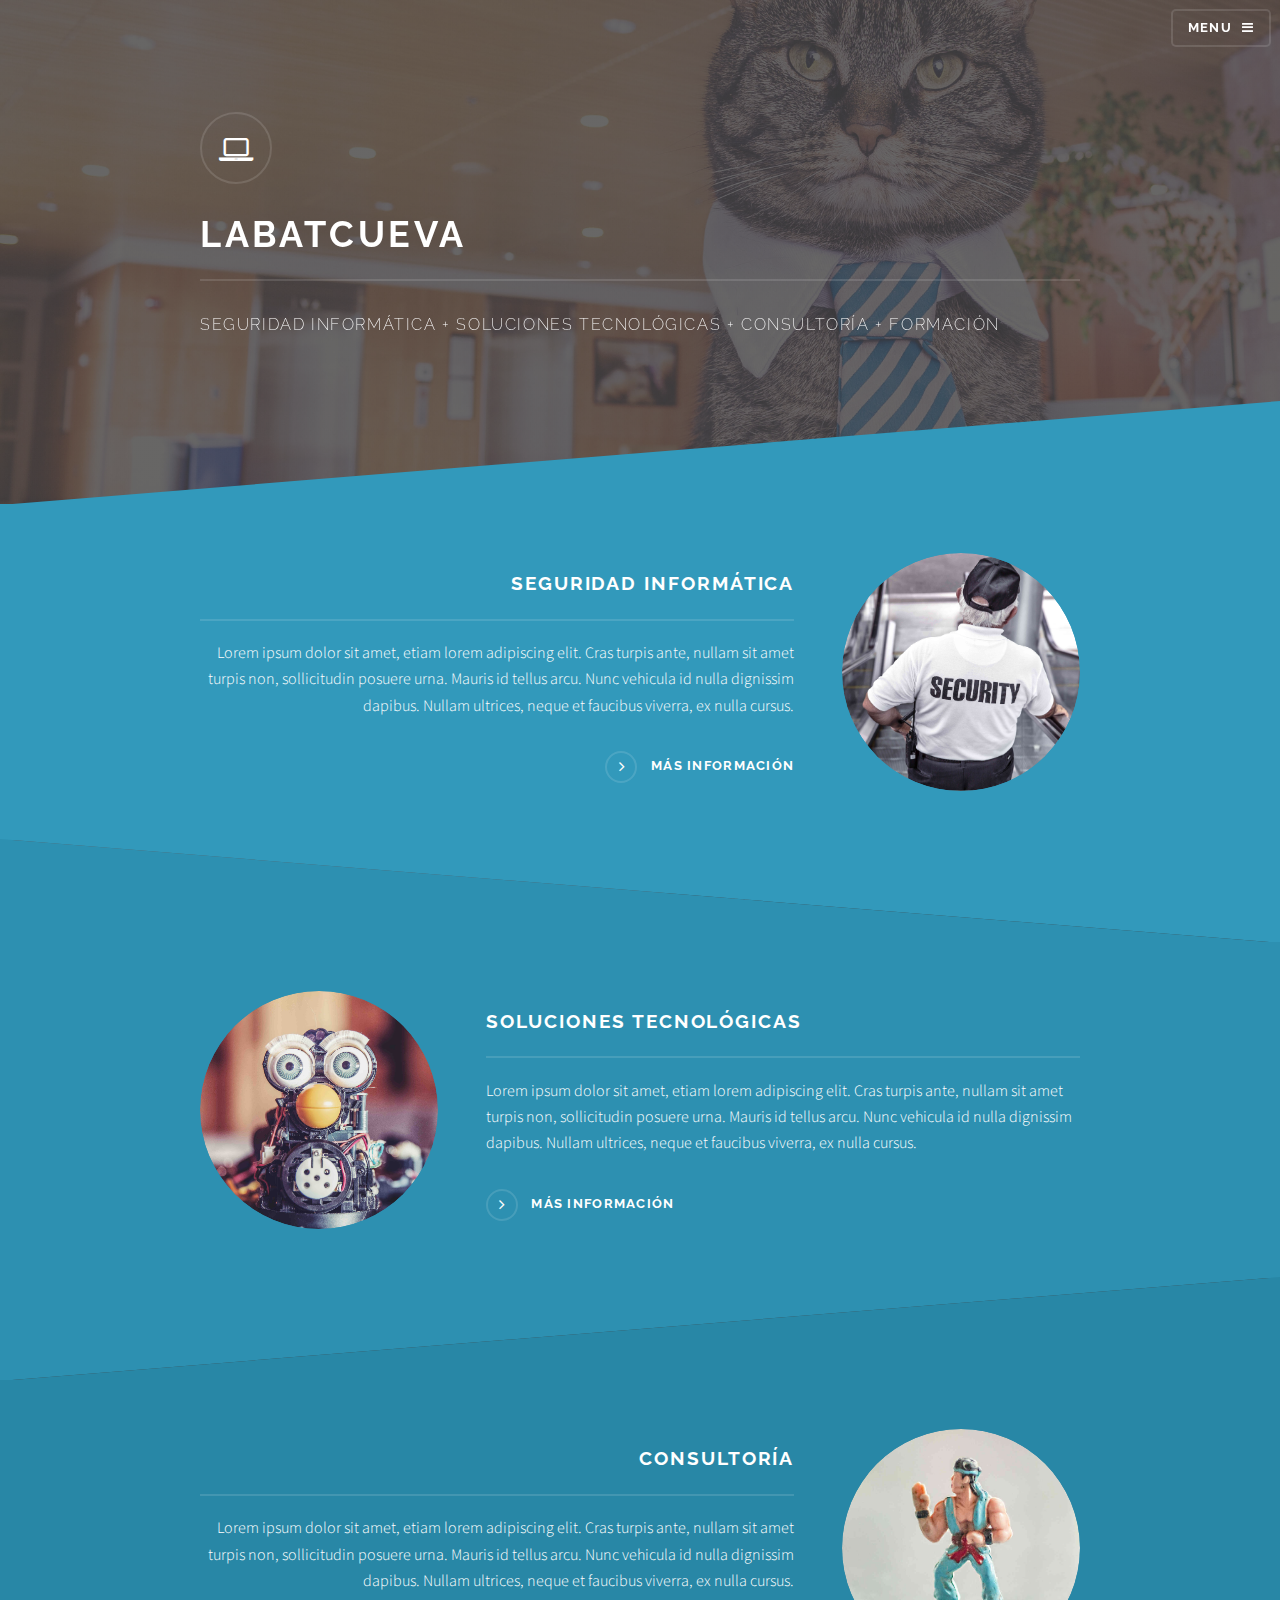
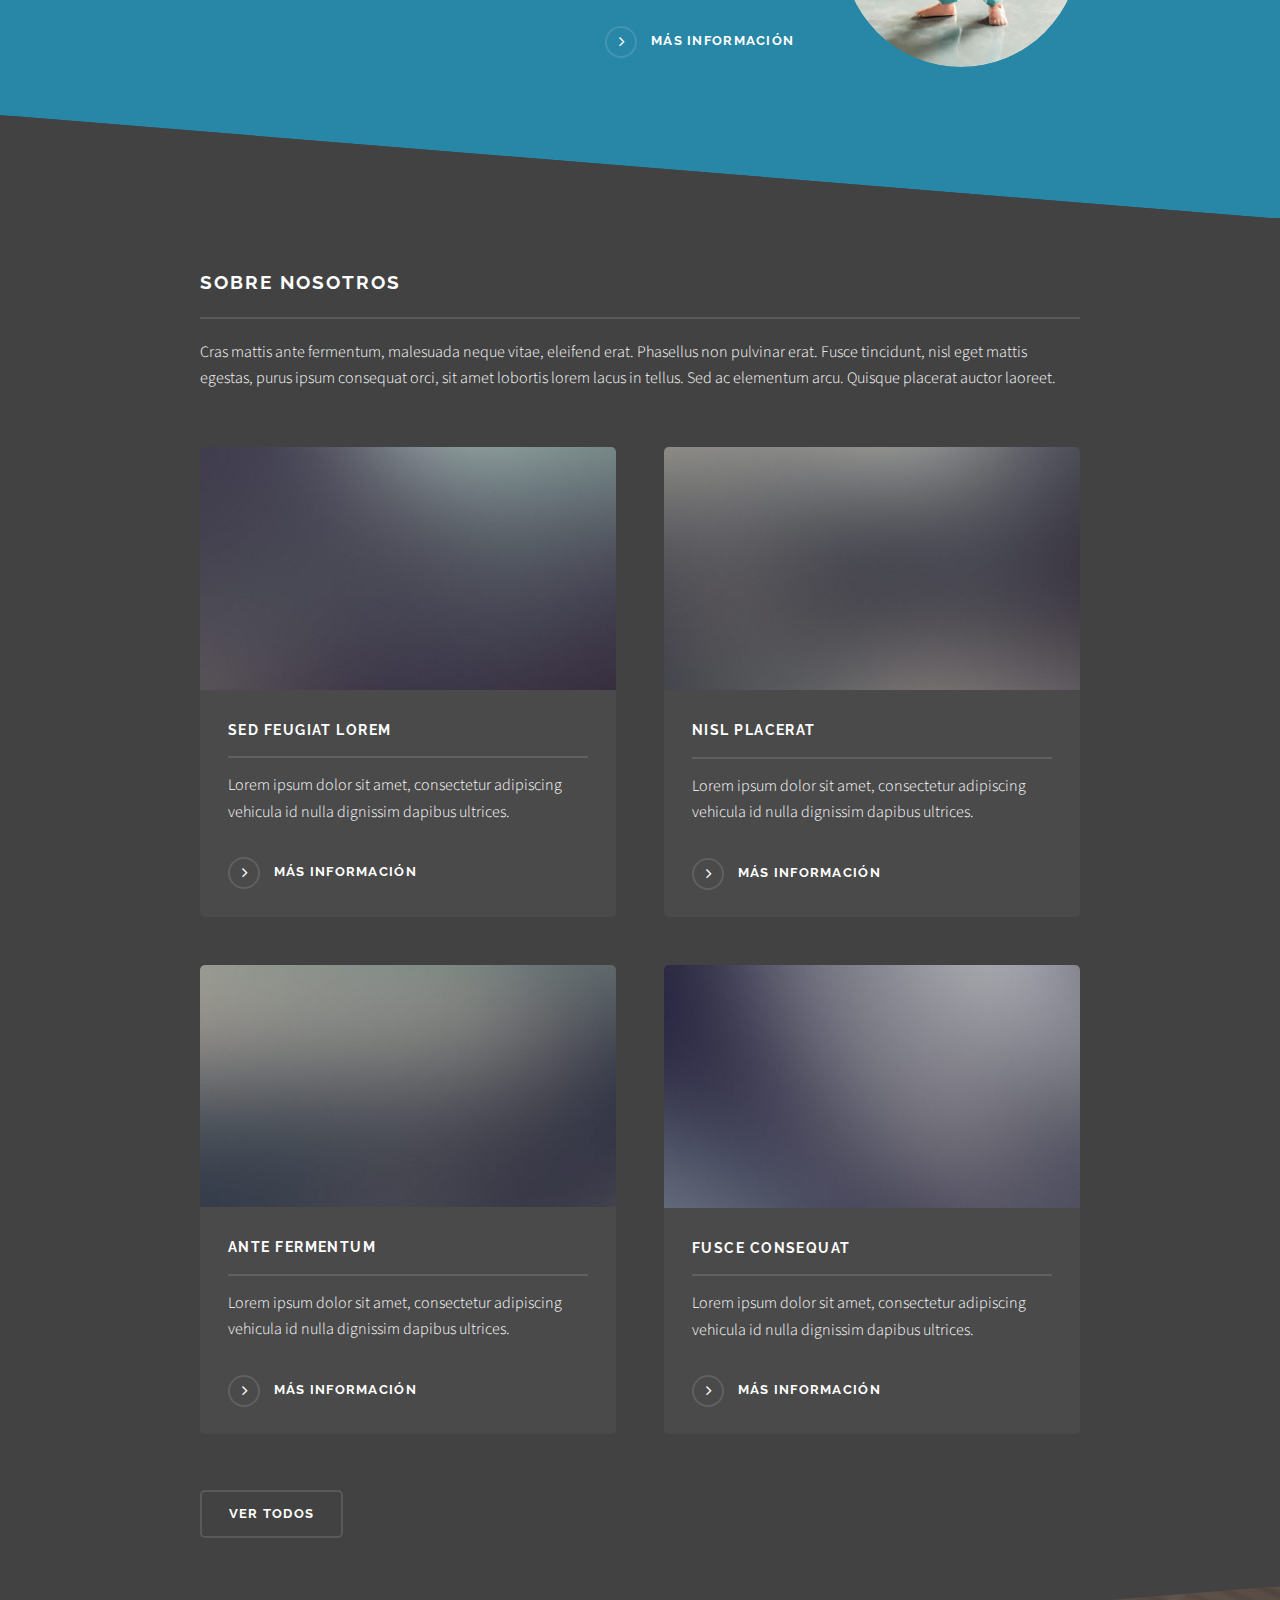
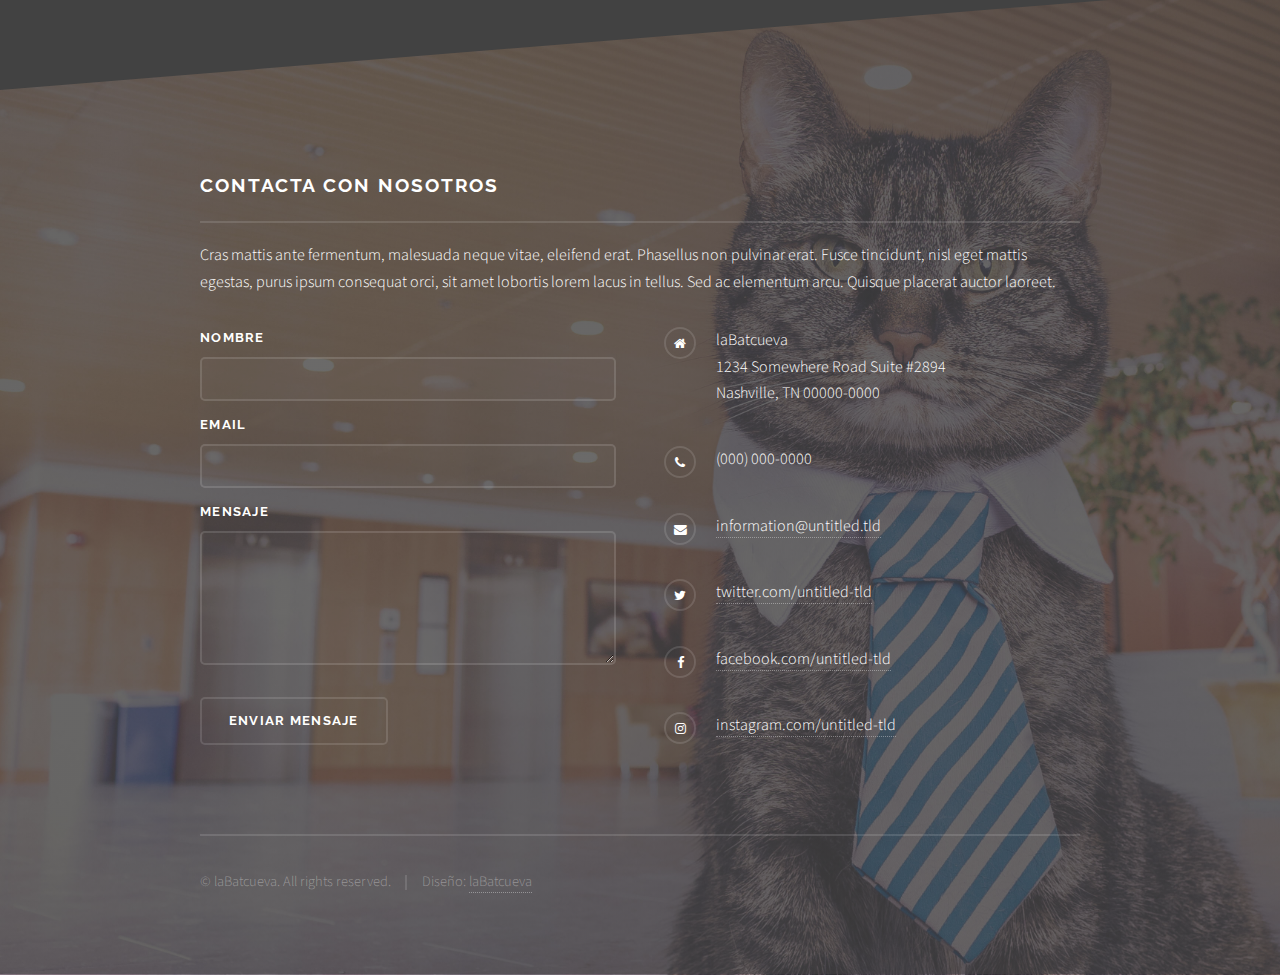
==== commit ee7050e4: "Añadido enlace" ====
--- a/index.html
+++ b/index.html
@@ -25,19 +25,17 @@
 								<li><a href="index.html">Inicio</a></li>
 								<li><a href="generic.html">Servicios</a></li>
 								<li><a href="elements.html">Contacto</a></li>
-								<li><a href="#">Acceder</a></li>
+								<li><a href="404.html">Acceder</a></li>
 							</ul>
 							<a href="#" class="close">Close</a>
 						</div>
 					</nav>
 					<section id="banner">
-						<div class="inner">
-							<div id="particles-js">
+							<div class="inner">
 								<div class="logo"><span class="icon  fa-laptop"></span></div>
 								<h2>laBatcueva</h2>
-								<p><!--[-->Seguridad Informática + Soluciones Tecnológicas + Consultoría<!--]--></p>
+								<p><!--[-->Seguridad Informática + Soluciones Tecnológicas + Consultoría + Formación<!--]--></p>
 							</div>
-						</div>
 					</section>
 					<section id="wrapper">
 							<section id="one" class="wrapper spotlight style1">
@@ -140,7 +138,7 @@
 								<li class="fa-instagram"><a href="#">instagram.com/untitled-tld</a></li>
 							</ul>
 							<ul class="copyright">
-								<li>&copy; laBatcueva. All rights reserved.</li><li>Design: <a href="https://labatcueva.ml">laBatcueva</a></li>
+								<li>&copy; laBatcueva. All rights reserved.</li><li>Diseño: <a href="https://labatcueva.ml">laBatcueva</a></li>
 							</ul>
 						</div>
 					</section>
@@ -151,7 +149,5 @@
 			<script src="assets/js/util.js"></script>
 			<!--[if lte IE 8]><script src="assets/js/ie/respond.min.js"></script><![endif]-->
 			<script src="assets/js/main.js"></script>
-			<script src="assets/js/particles.js"></script>
-			<script src="assets/js/app.js"></script>
 	</body>
 </html>
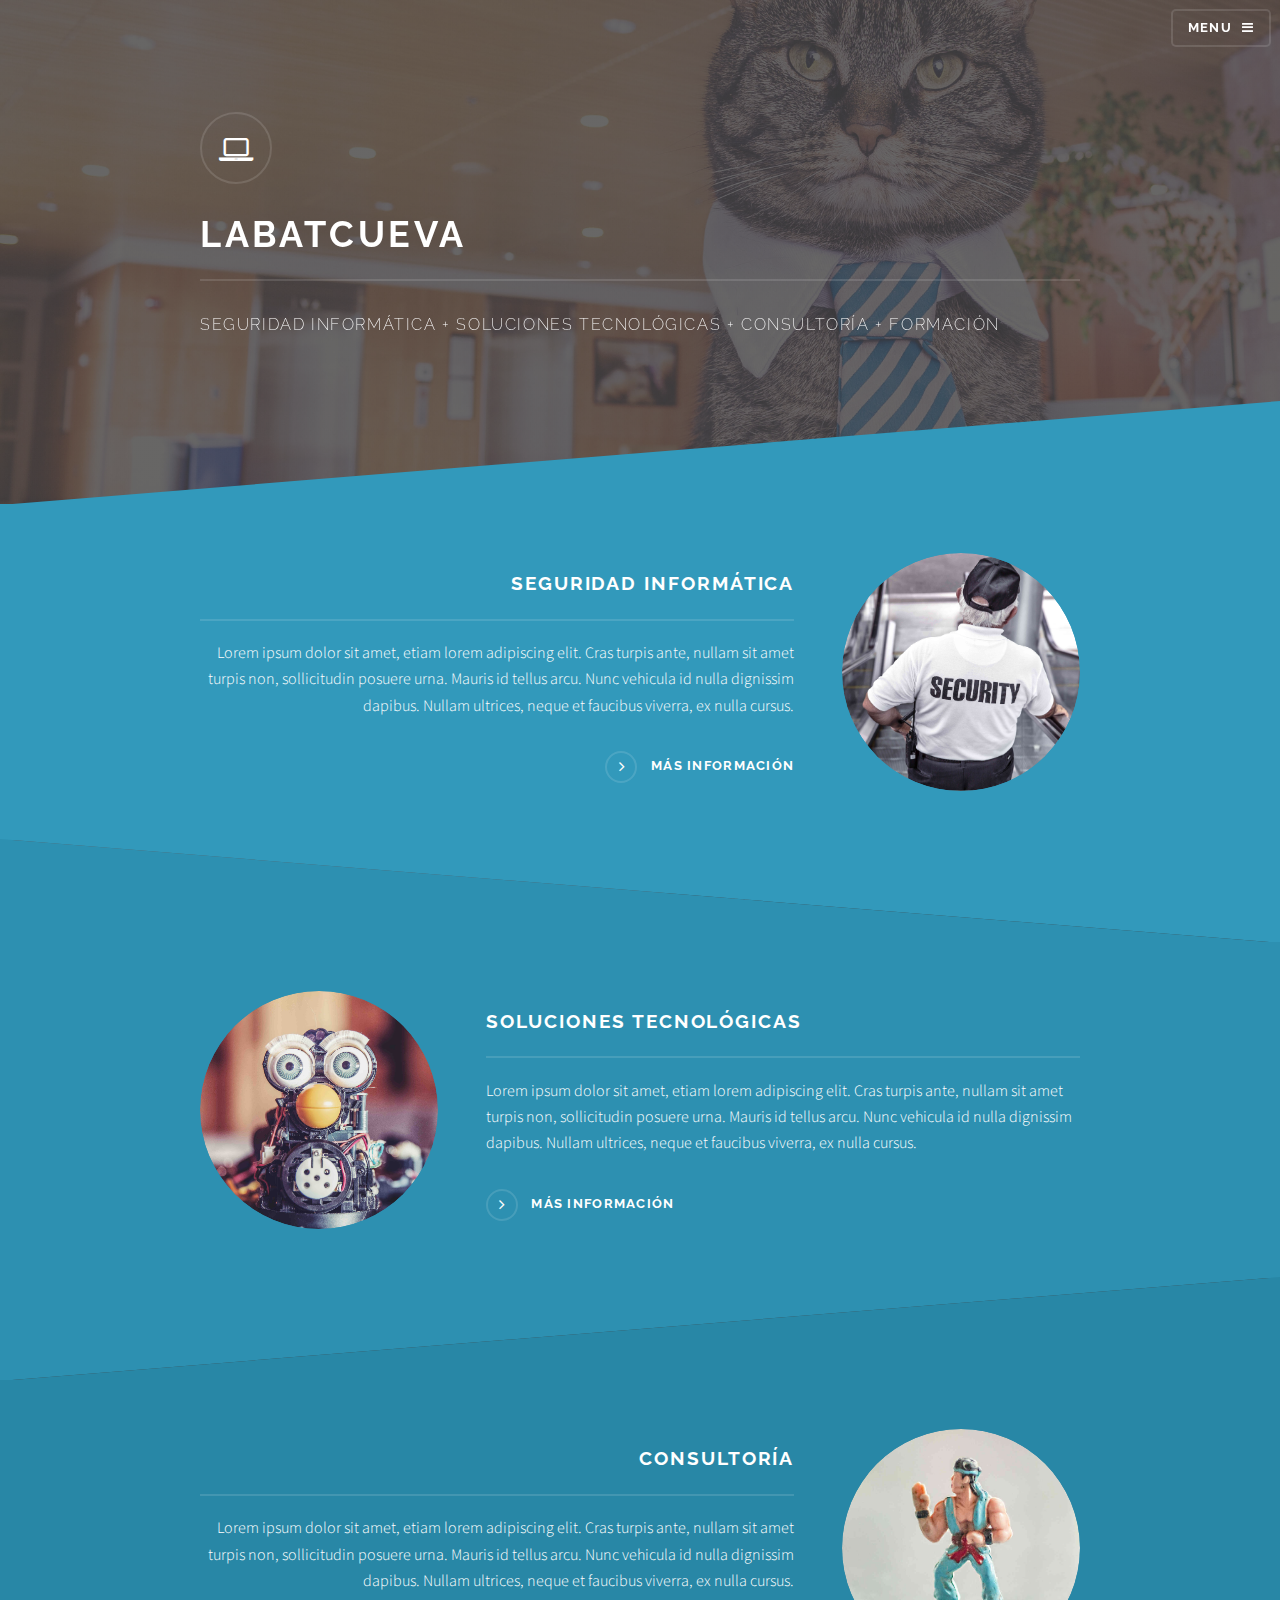
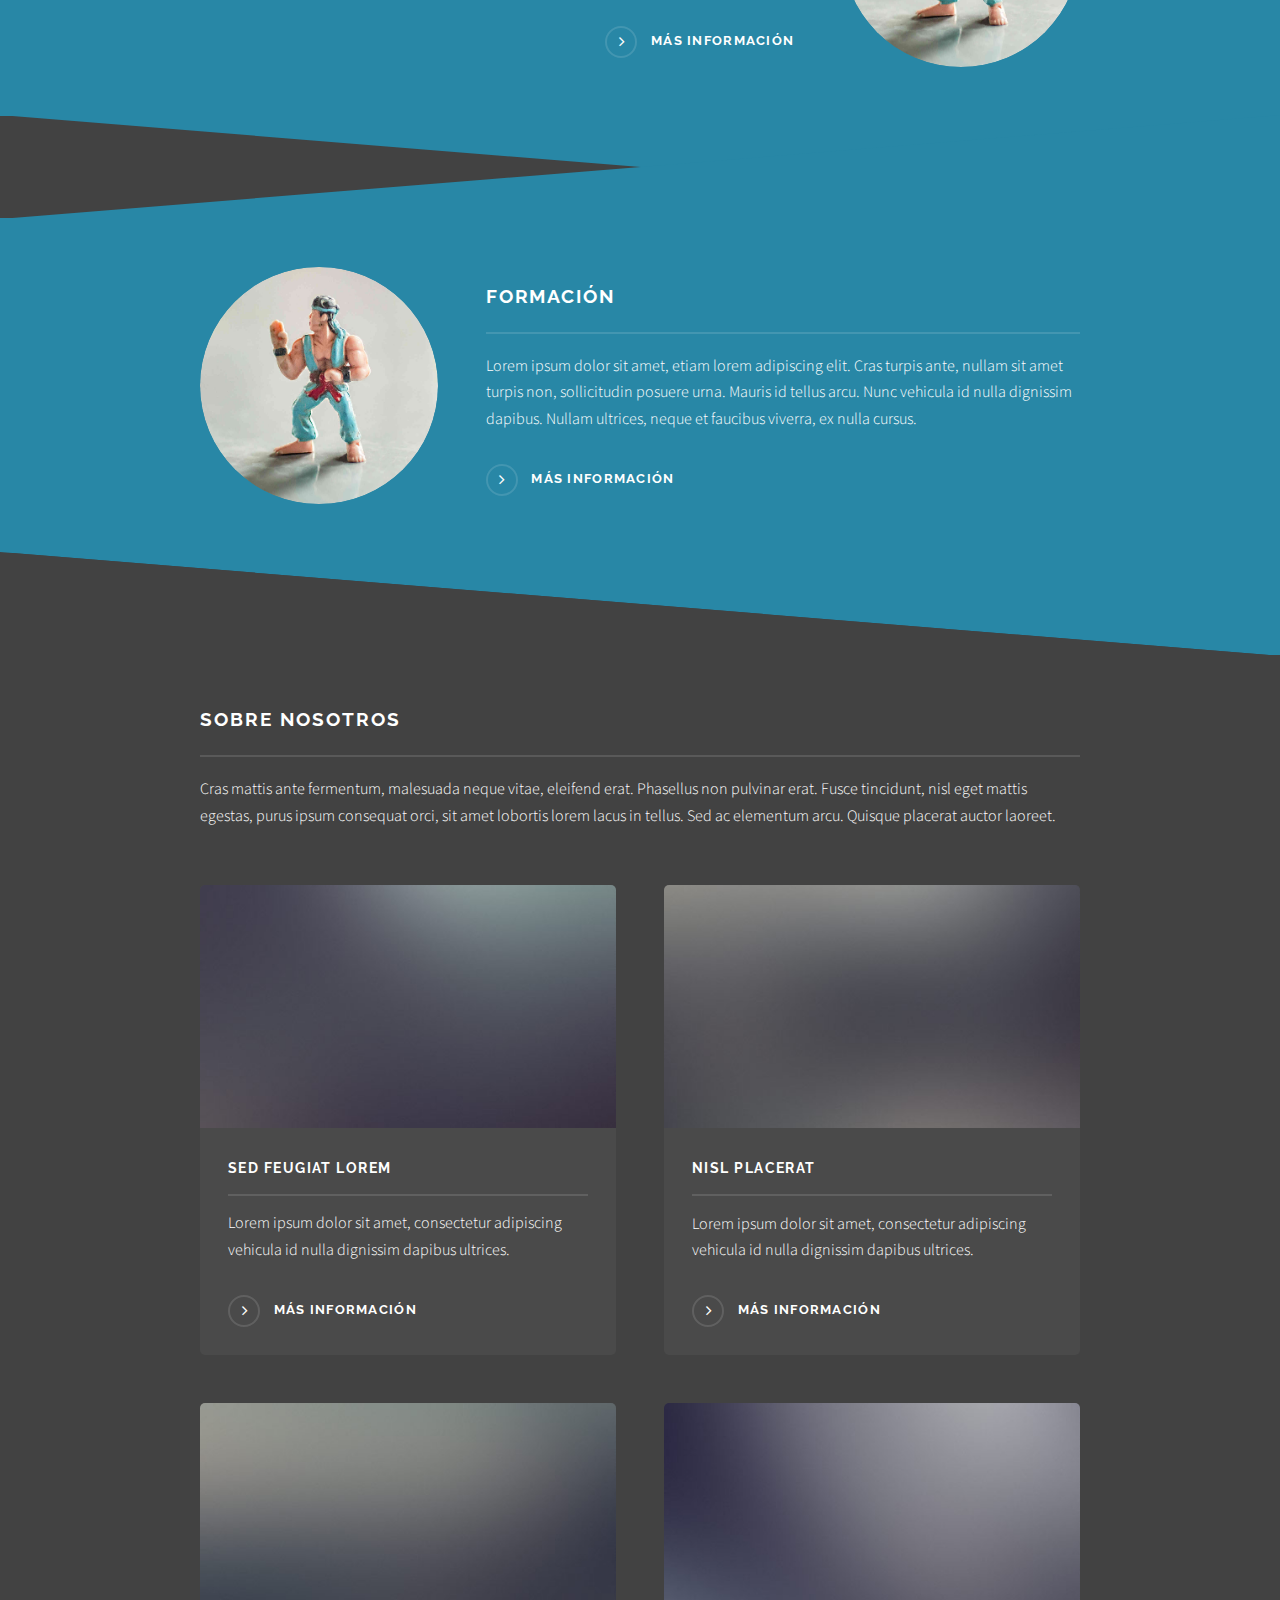
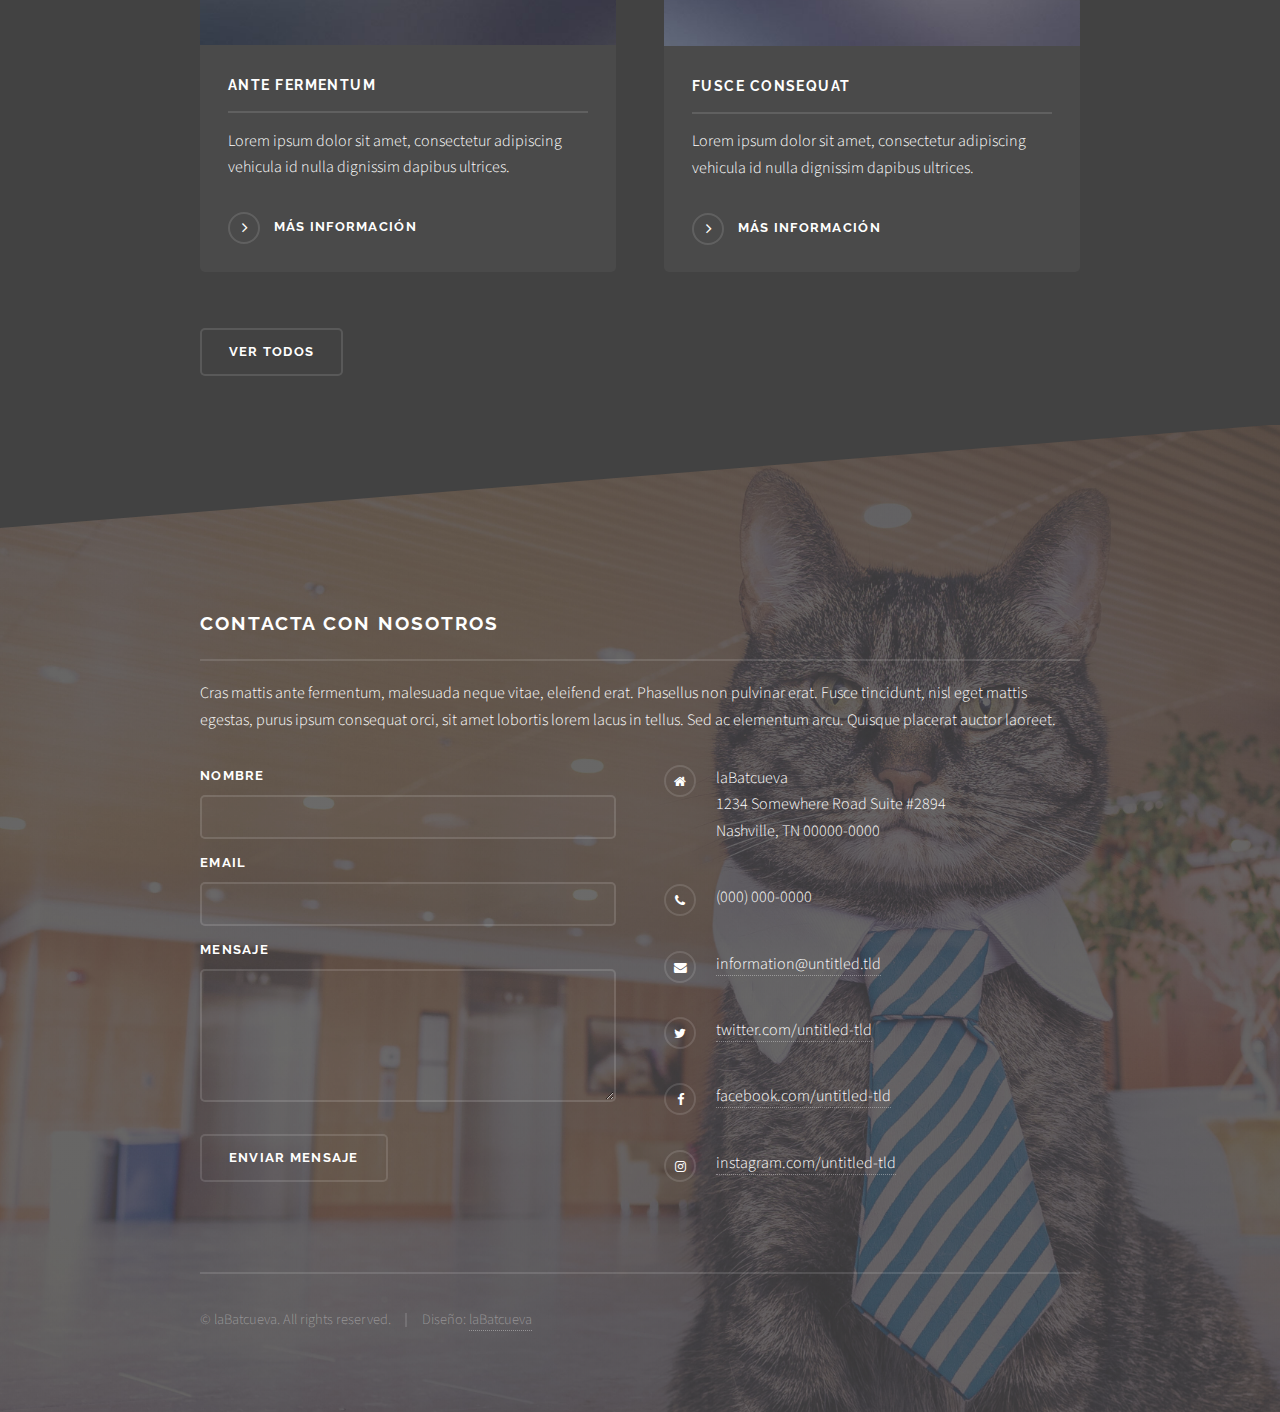
==== commit 1e49fe7c: "Añadida Formación" ====
--- a/index.html
+++ b/index.html
@@ -63,6 +63,16 @@
 									<a href="#" class="image"><img src="images/pic03.jpg" alt="" /></a>
 									<div class="content">
 										<h2 class="major">Consultoría</h2>
+										<p>Lorem ipsum dolor sit amet, etiam lorem adipiscing elit. Cras turpis ante, nullam sit amet turpis non, sollicitudin posuere urna. Mauris id tellus arcu. Nunc vehicula id nulla dignissim dapibus. Nullam ultrices, neque et faucibus viverra, ex nulla cursus.</p>
+										<a href="#" class="special">Más Información</a>
+									</div>
+								</div>
+							</section>
+							<section id="three" class="wrapper spotlight style3">
+								<div class="inner">
+									<a href="#" class="image"><img src="images/pic03.jpg" alt="" /></a>
+									<div class="content">
+										<h2 class="major">Formación</h2>
 										<p>Lorem ipsum dolor sit amet, etiam lorem adipiscing elit. Cras turpis ante, nullam sit amet turpis non, sollicitudin posuere urna. Mauris id tellus arcu. Nunc vehicula id nulla dignissim dapibus. Nullam ultrices, neque et faucibus viverra, ex nulla cursus.</p>
 										<a href="#" class="special">Más Información</a>
 									</div>
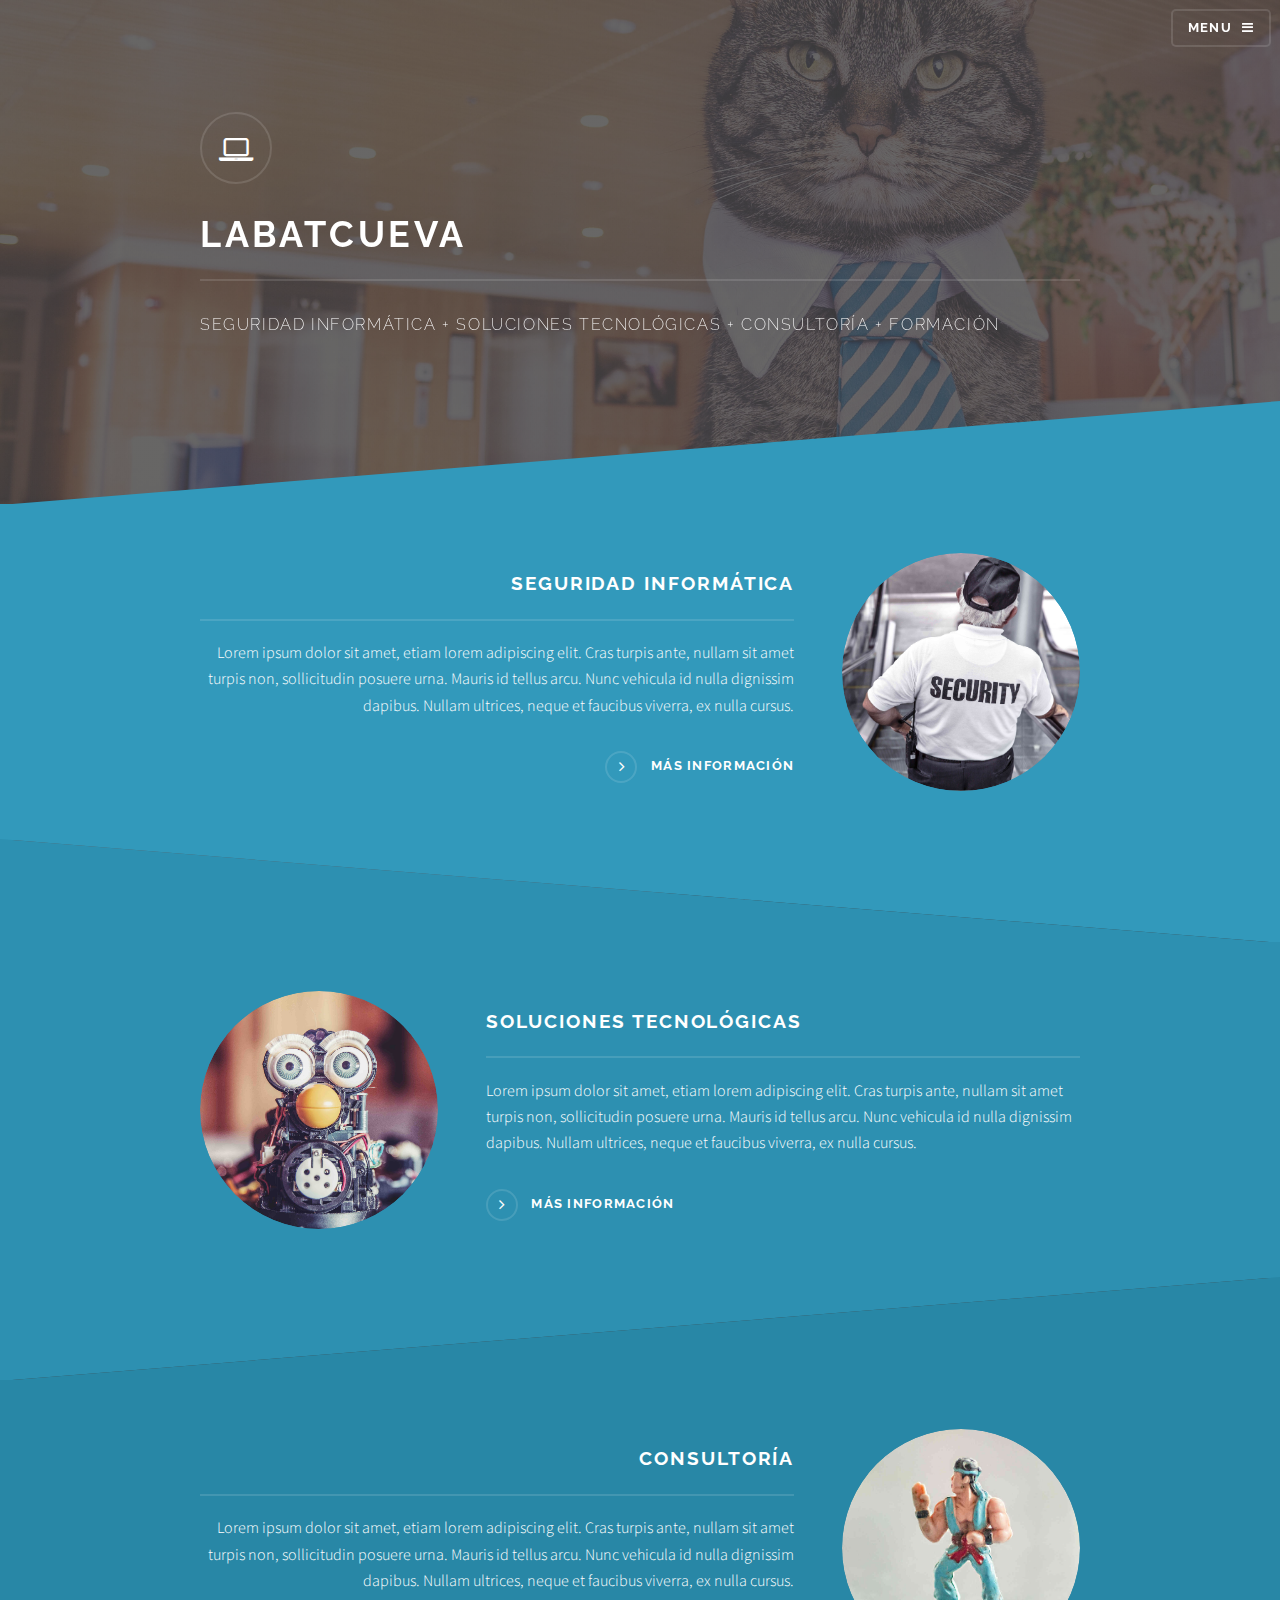
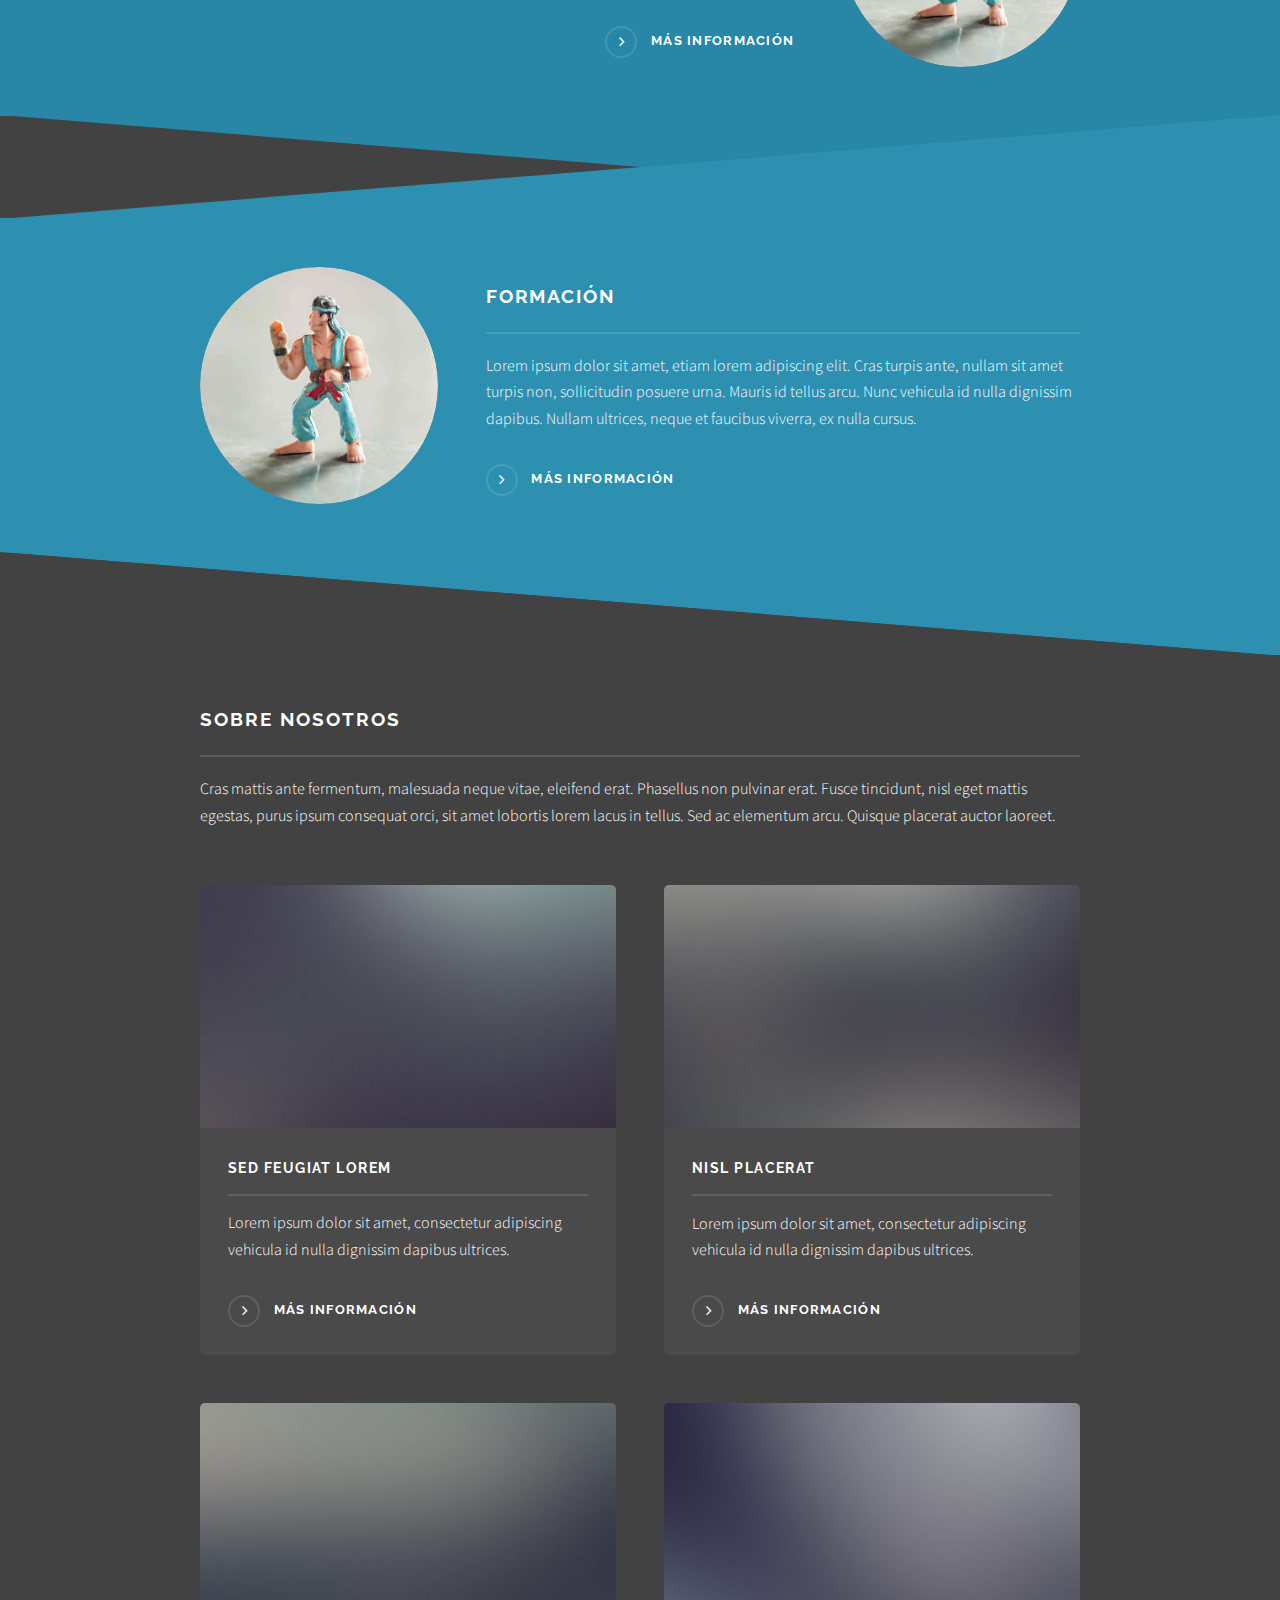
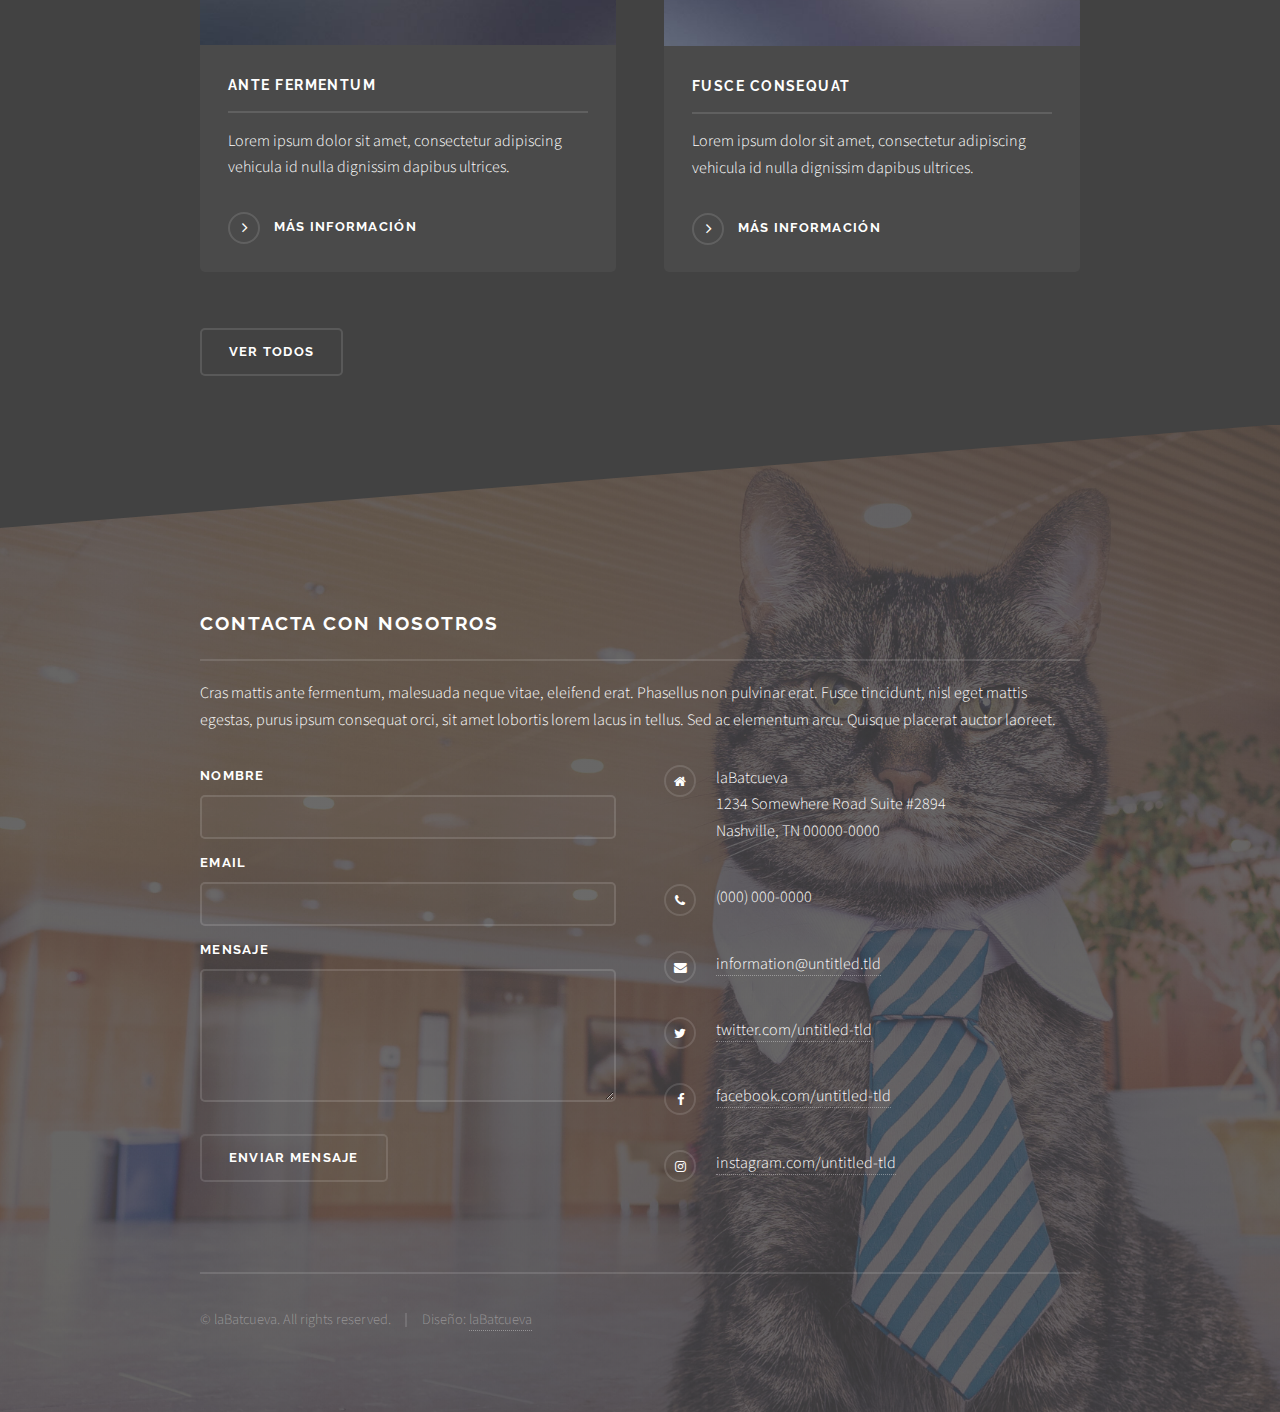
==== commit 4c96b33b: "Añadida Formación" ====
--- a/index.html
+++ b/index.html
@@ -68,7 +68,7 @@
 									</div>
 								</div>
 							</section>
-							<section id="three" class="wrapper spotlight style3">
+							<section id="three" class="wrapper spotlight style2">
 								<div class="inner">
 									<a href="#" class="image"><img src="images/pic03.jpg" alt="" /></a>
 									<div class="content">
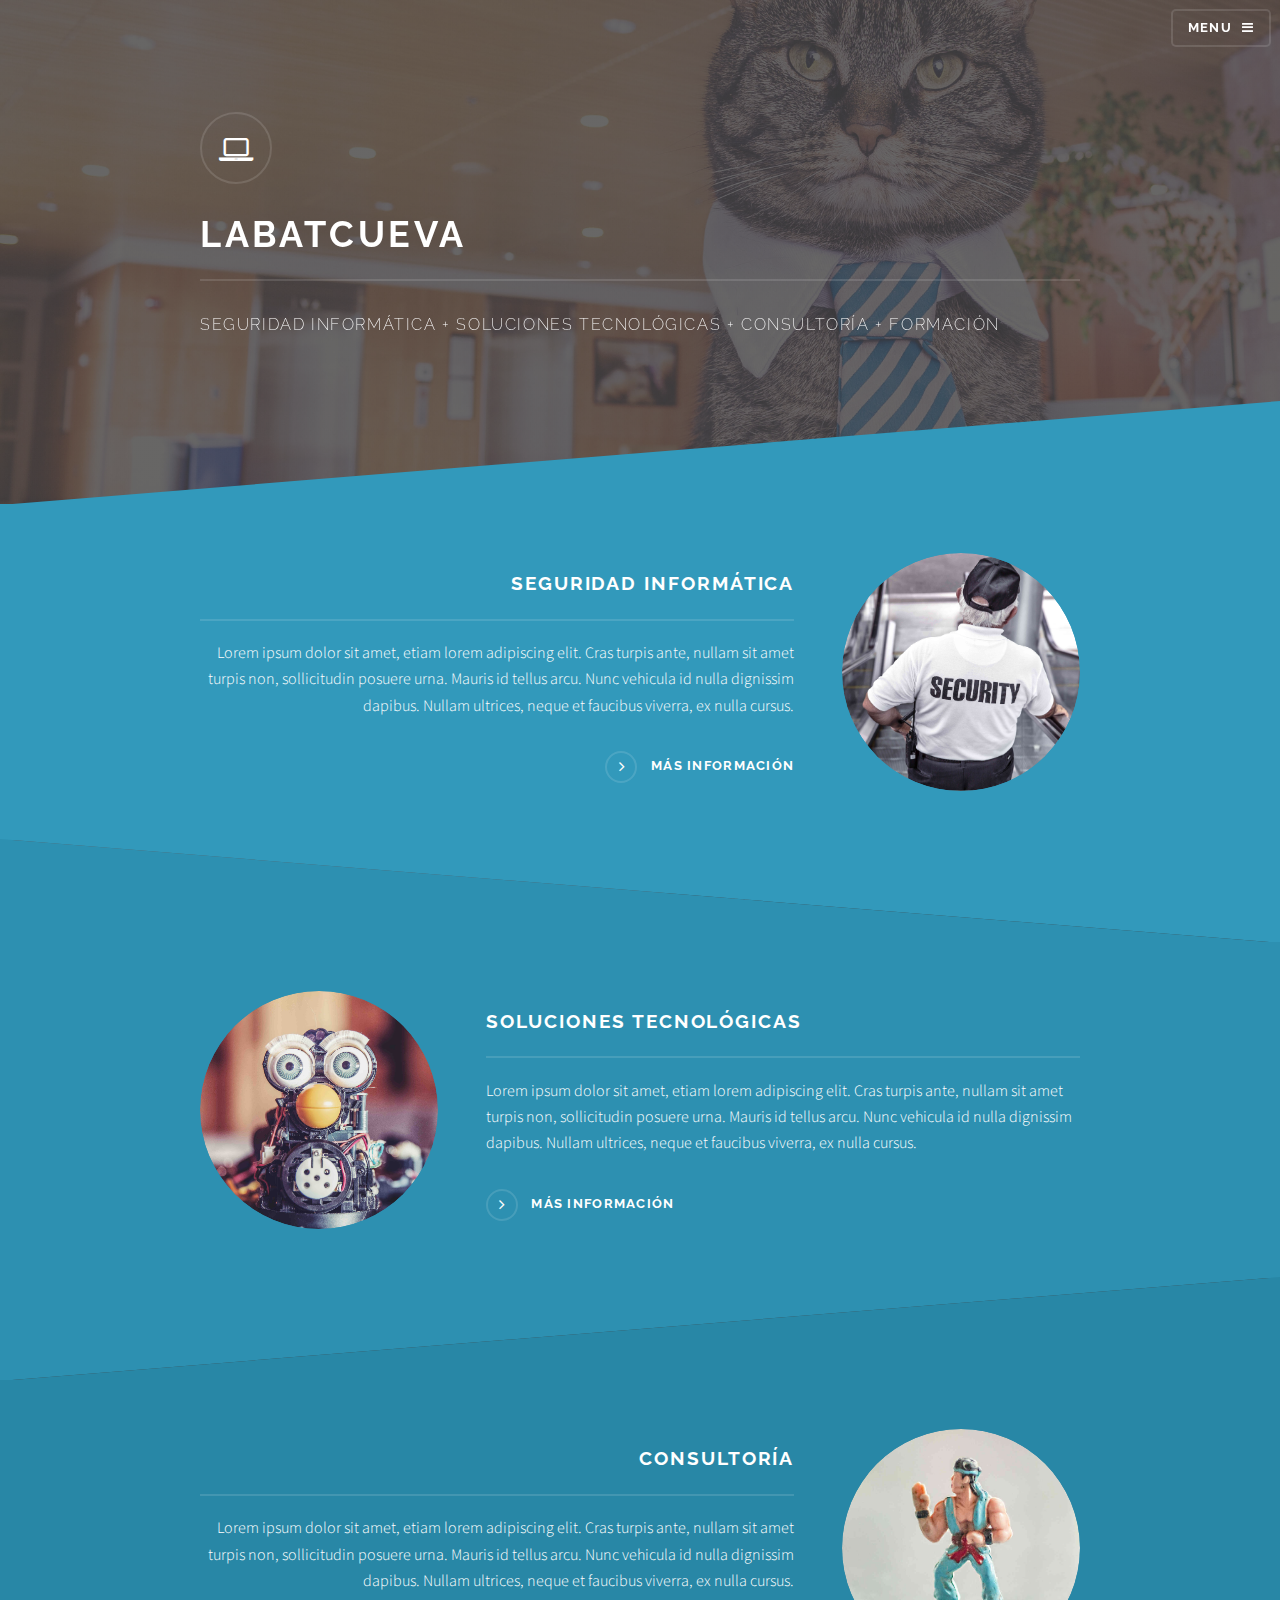
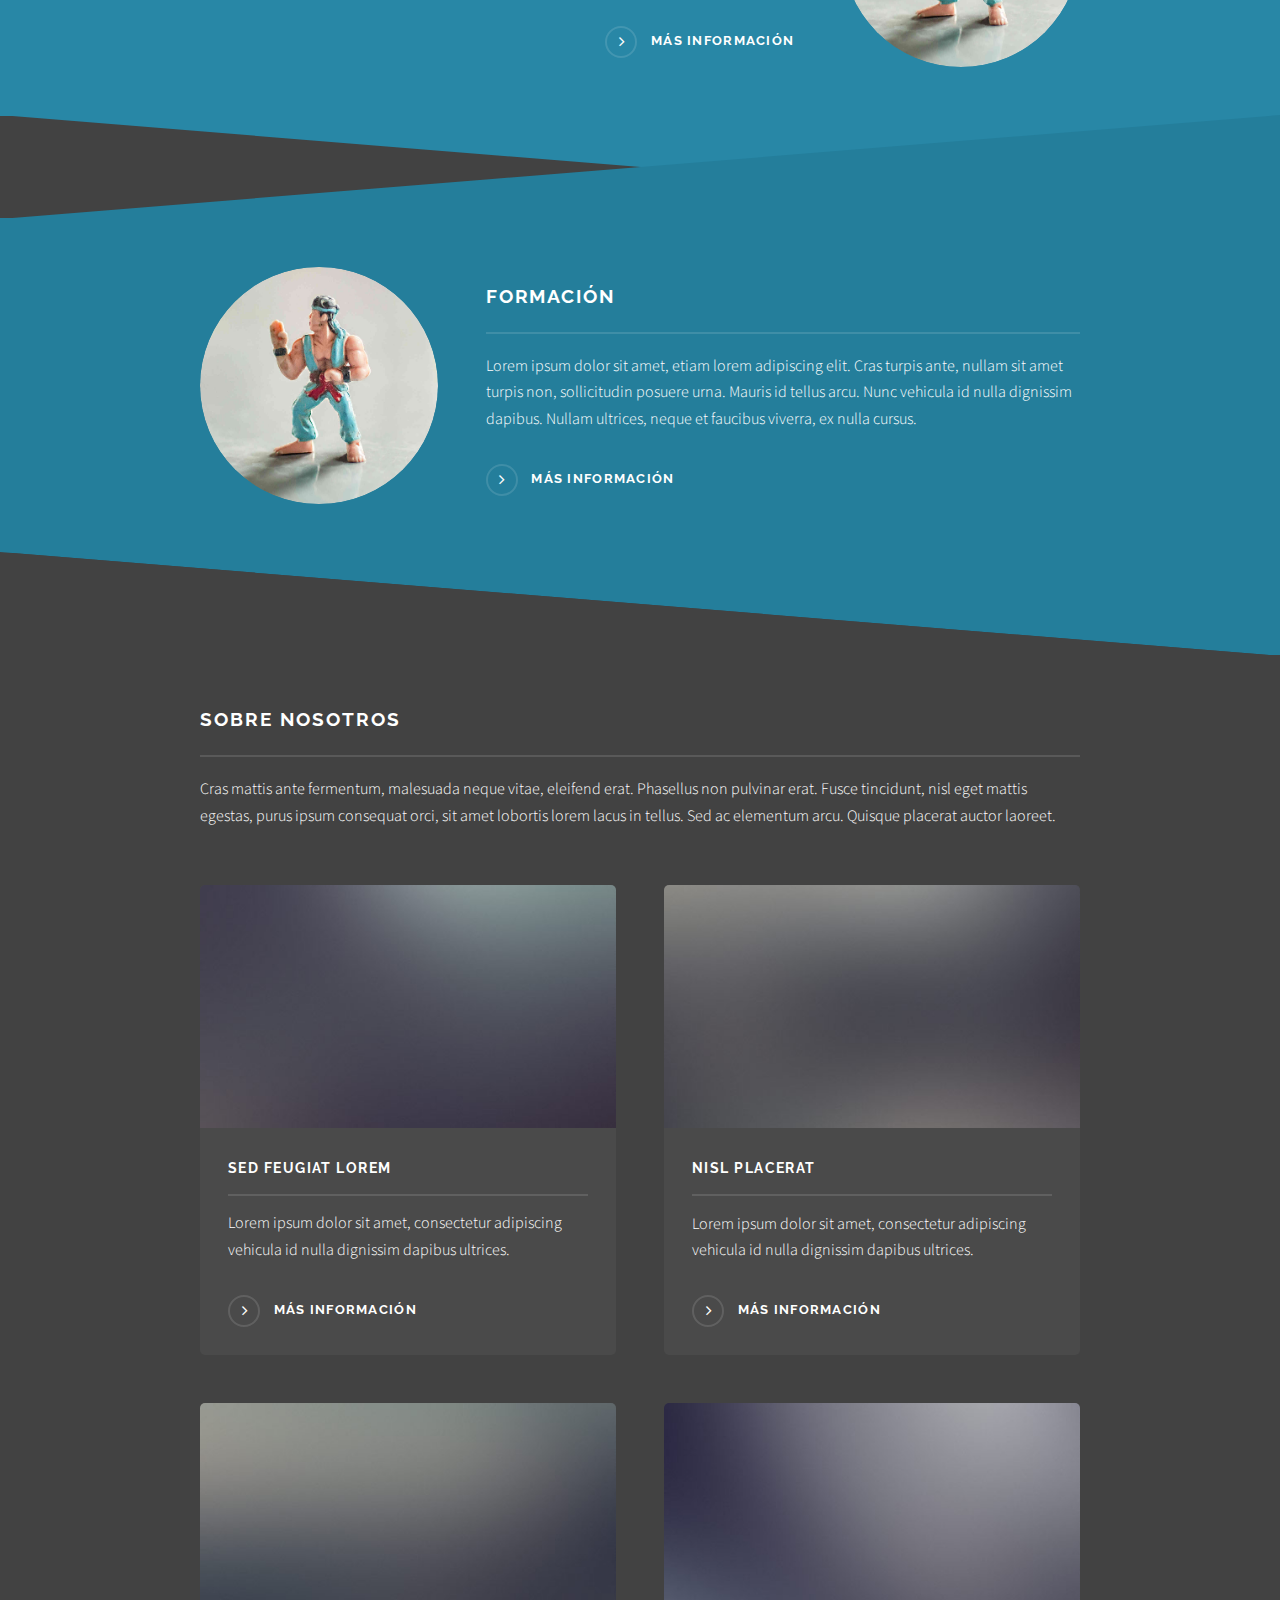
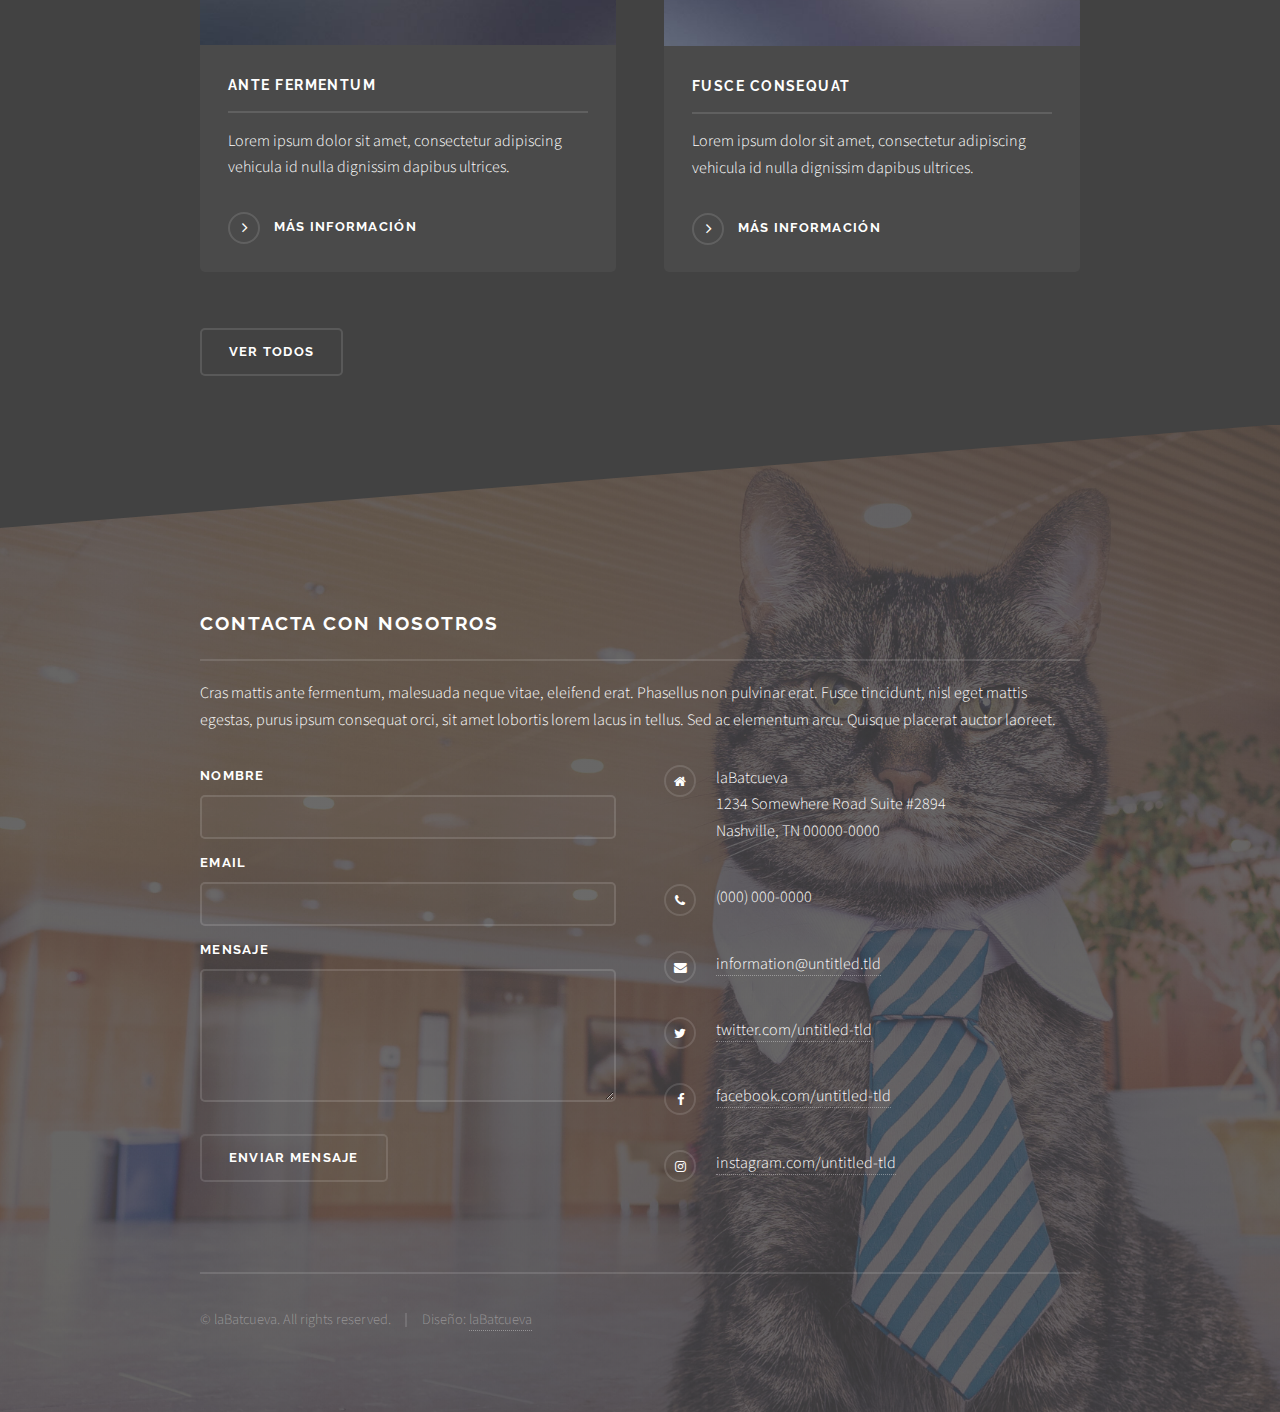
==== commit b2b06c96: "Añadida Formación" ====
--- a/index.html
+++ b/index.html
@@ -68,7 +68,7 @@
 									</div>
 								</div>
 							</section>
-							<section id="three" class="wrapper spotlight style2">
+							<section id="four" class="wrapper spotlight style4">
 								<div class="inner">
 									<a href="#" class="image"><img src="images/pic03.jpg" alt="" /></a>
 									<div class="content">
@@ -78,7 +78,7 @@
 									</div>
 								</div>
 							</section>
-							<section id="four" class="wrapper alt style1">
+							<section id="five" class="wrapper alt style1">
 								<div class="inner">
 									<h2 class="major">Sobre Nosotros</h2>
 									<p>Cras mattis ante fermentum, malesuada neque vitae, eleifend erat. Phasellus non pulvinar erat. Fusce tincidunt, nisl eget mattis egestas, purus ipsum consequat orci, sit amet lobortis lorem lacus in tellus. Sed ac elementum arcu. Quisque placerat auctor laoreet.</p>
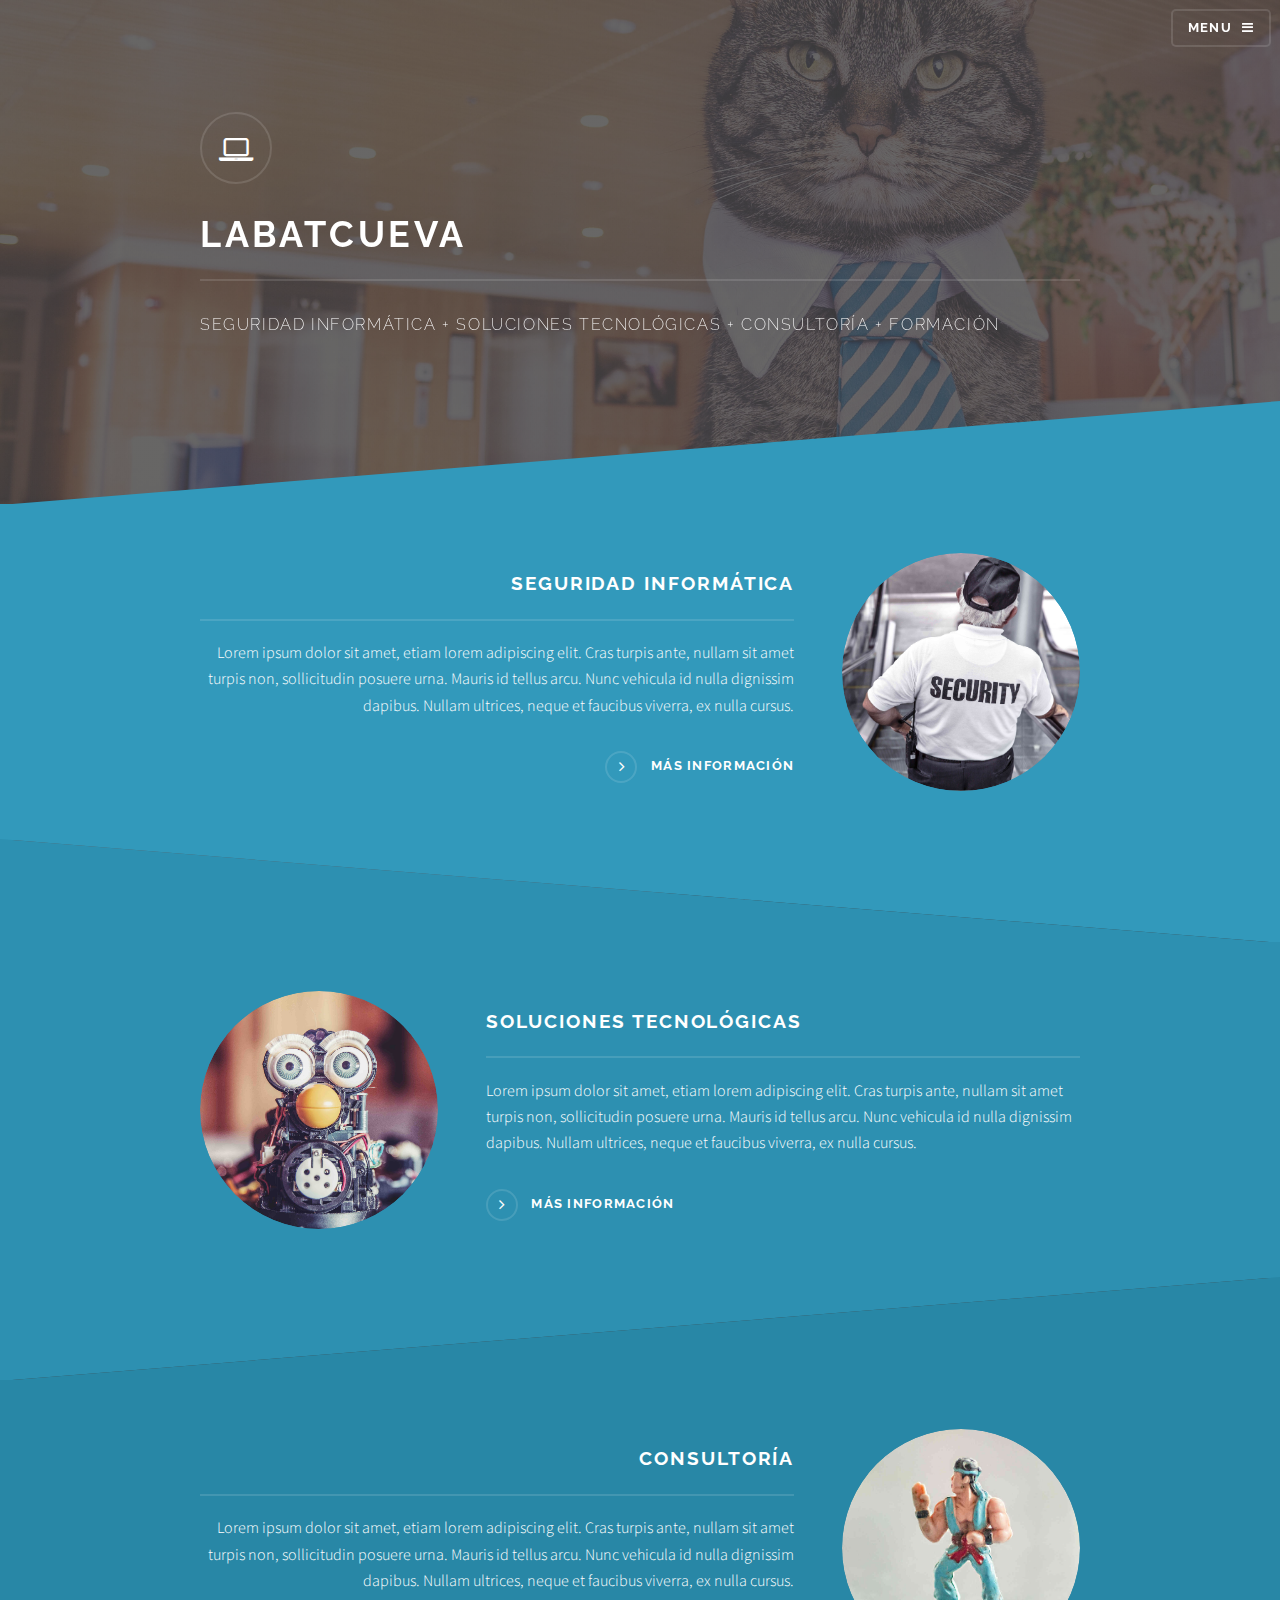
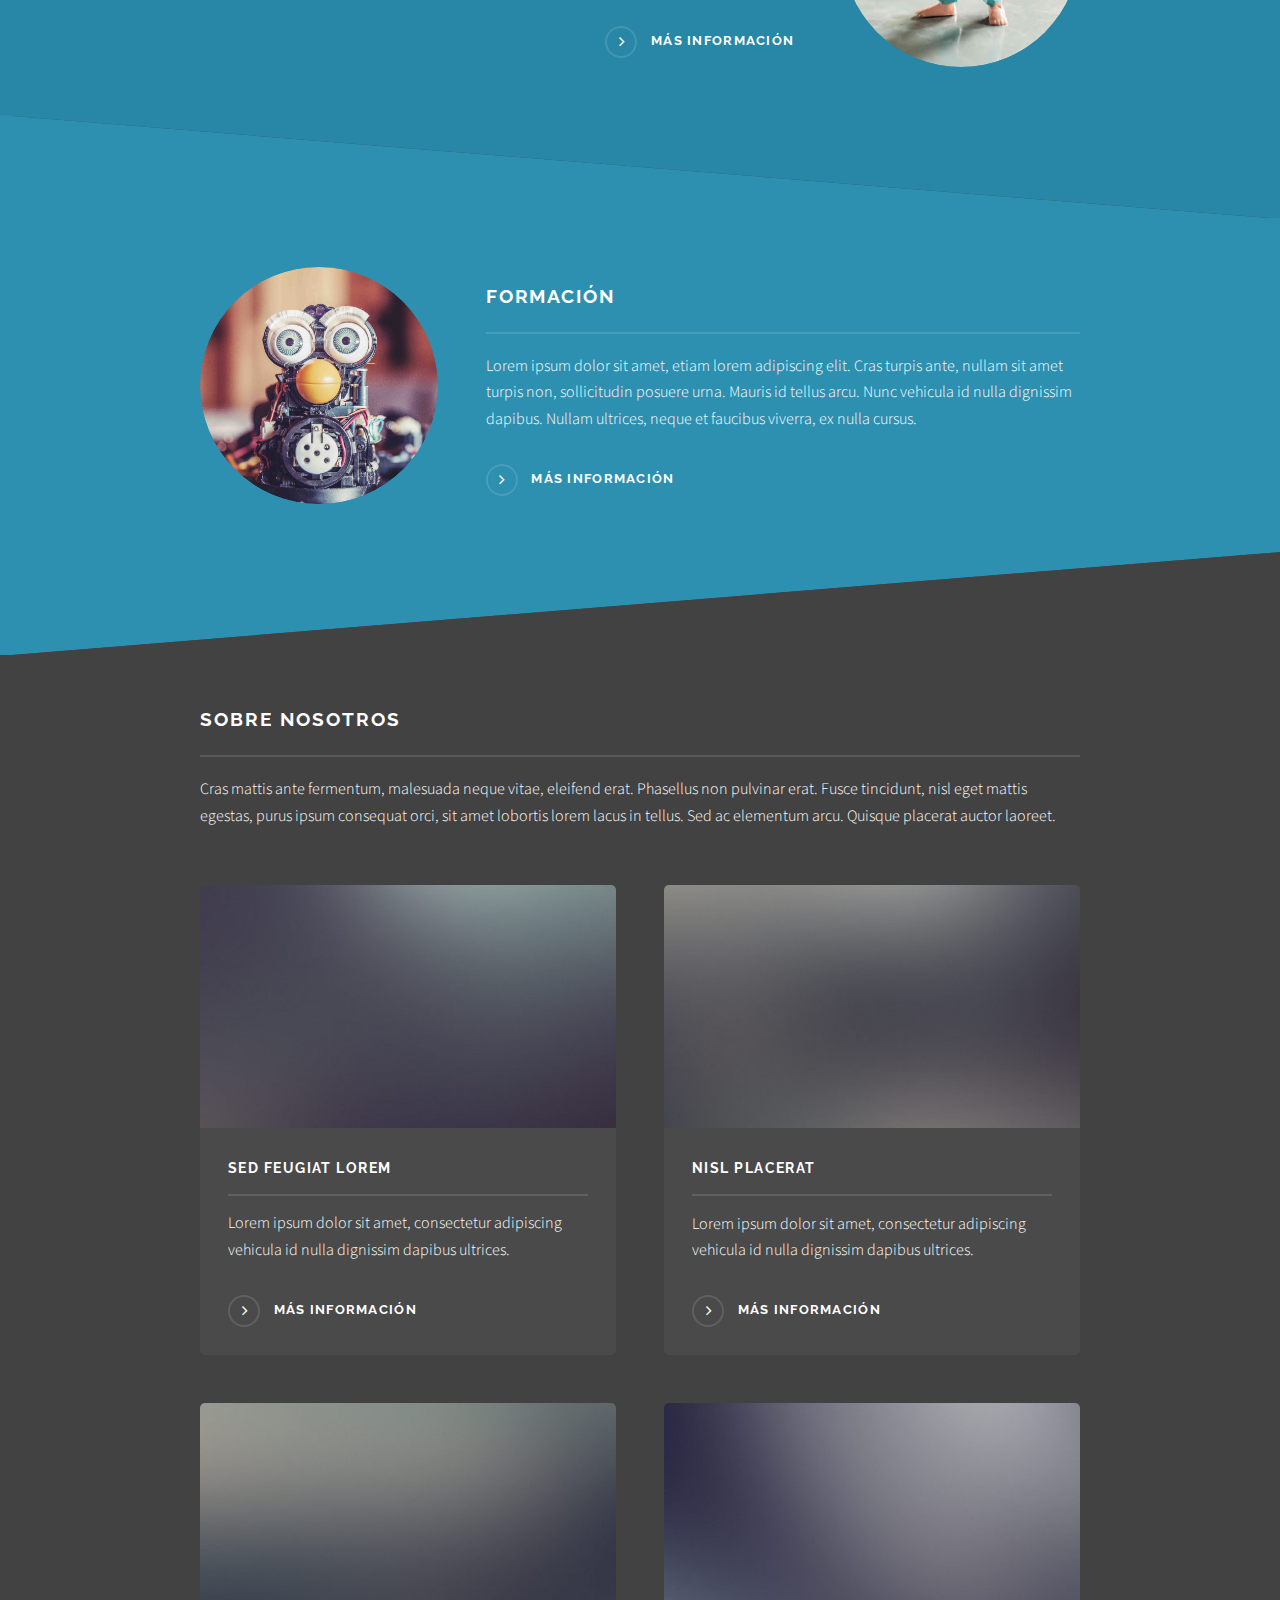
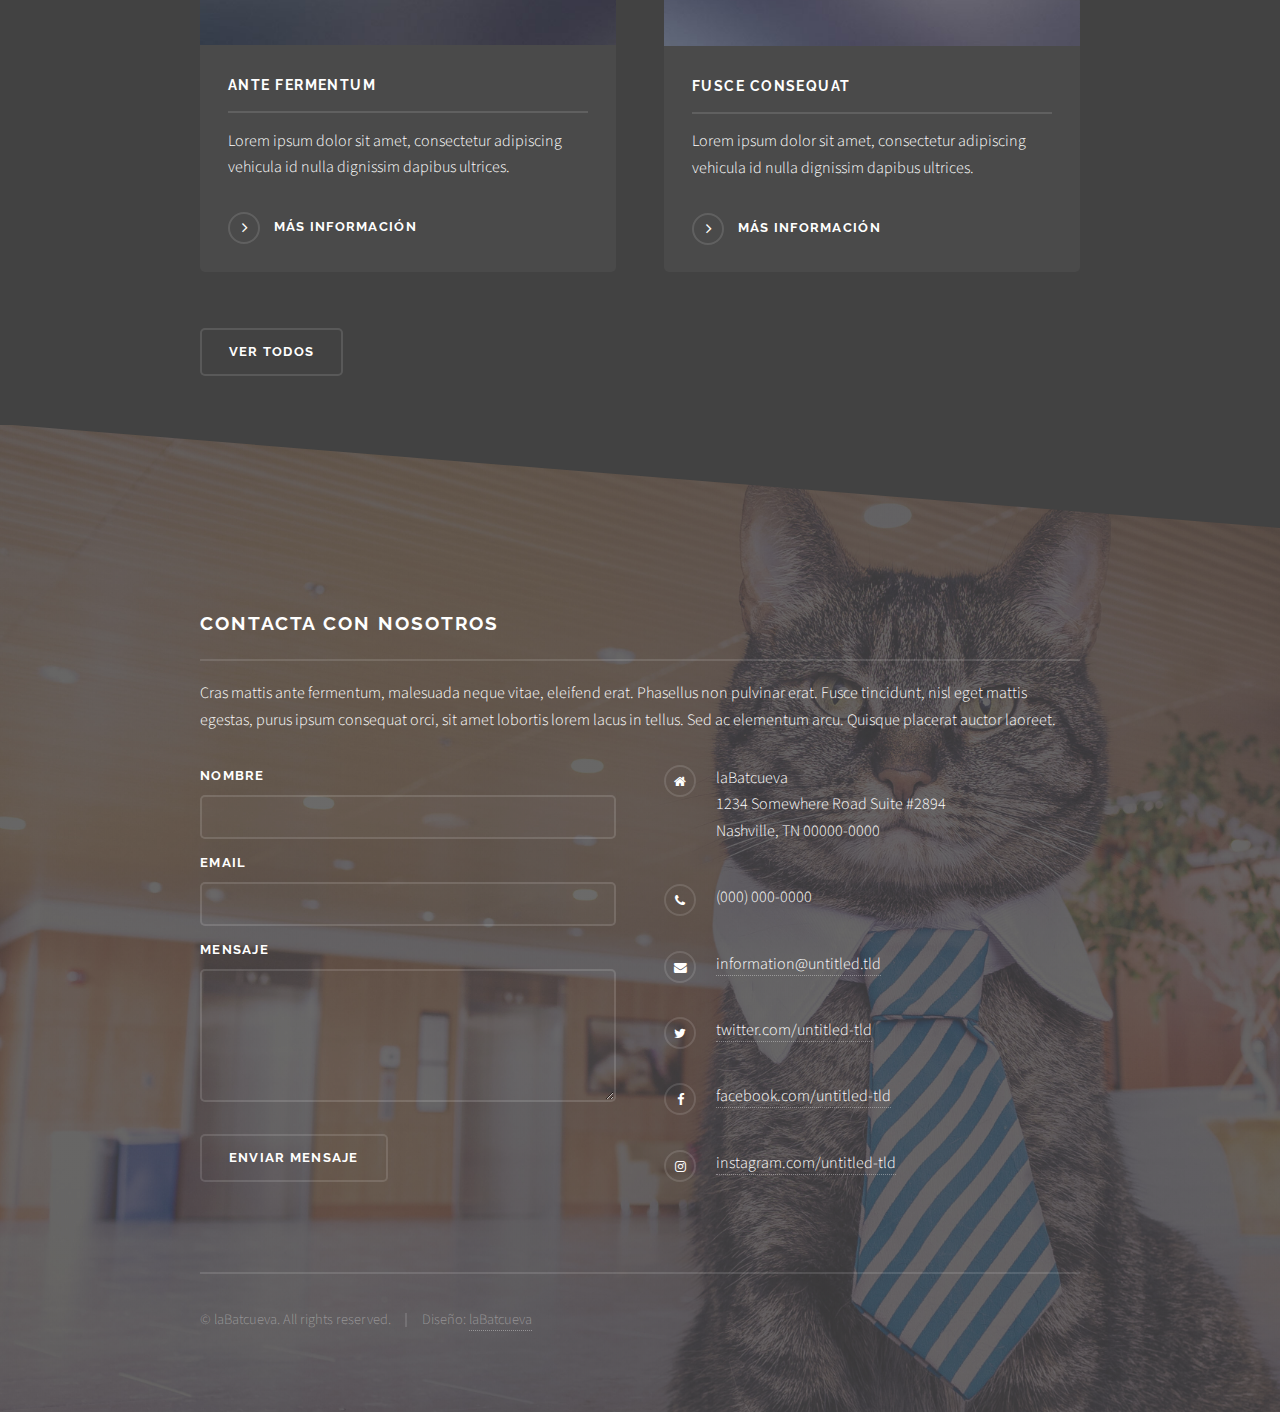
==== commit bbb9f006: "Añadida Formación" ====
--- a/index.html
+++ b/index.html
@@ -68,9 +68,9 @@
 									</div>
 								</div>
 							</section>
-							<section id="four" class="wrapper spotlight style4">
+							<section id="four" class="wrapper alt spotlight style2">
 								<div class="inner">
-									<a href="#" class="image"><img src="images/pic03.jpg" alt="" /></a>
+									<a href="#" class="image"><img src="images/pic02.jpg" alt="" /></a>
 									<div class="content">
 										<h2 class="major">Formación</h2>
 										<p>Lorem ipsum dolor sit amet, etiam lorem adipiscing elit. Cras turpis ante, nullam sit amet turpis non, sollicitudin posuere urna. Mauris id tellus arcu. Nunc vehicula id nulla dignissim dapibus. Nullam ultrices, neque et faucibus viverra, ex nulla cursus.</p>
@@ -78,7 +78,7 @@
 									</div>
 								</div>
 							</section>
-							<section id="five" class="wrapper alt style1">
+							<section id="five" class="wrapper style1">
 								<div class="inner">
 									<h2 class="major">Sobre Nosotros</h2>
 									<p>Cras mattis ante fermentum, malesuada neque vitae, eleifend erat. Phasellus non pulvinar erat. Fusce tincidunt, nisl eget mattis egestas, purus ipsum consequat orci, sit amet lobortis lorem lacus in tellus. Sed ac elementum arcu. Quisque placerat auctor laoreet.</p>
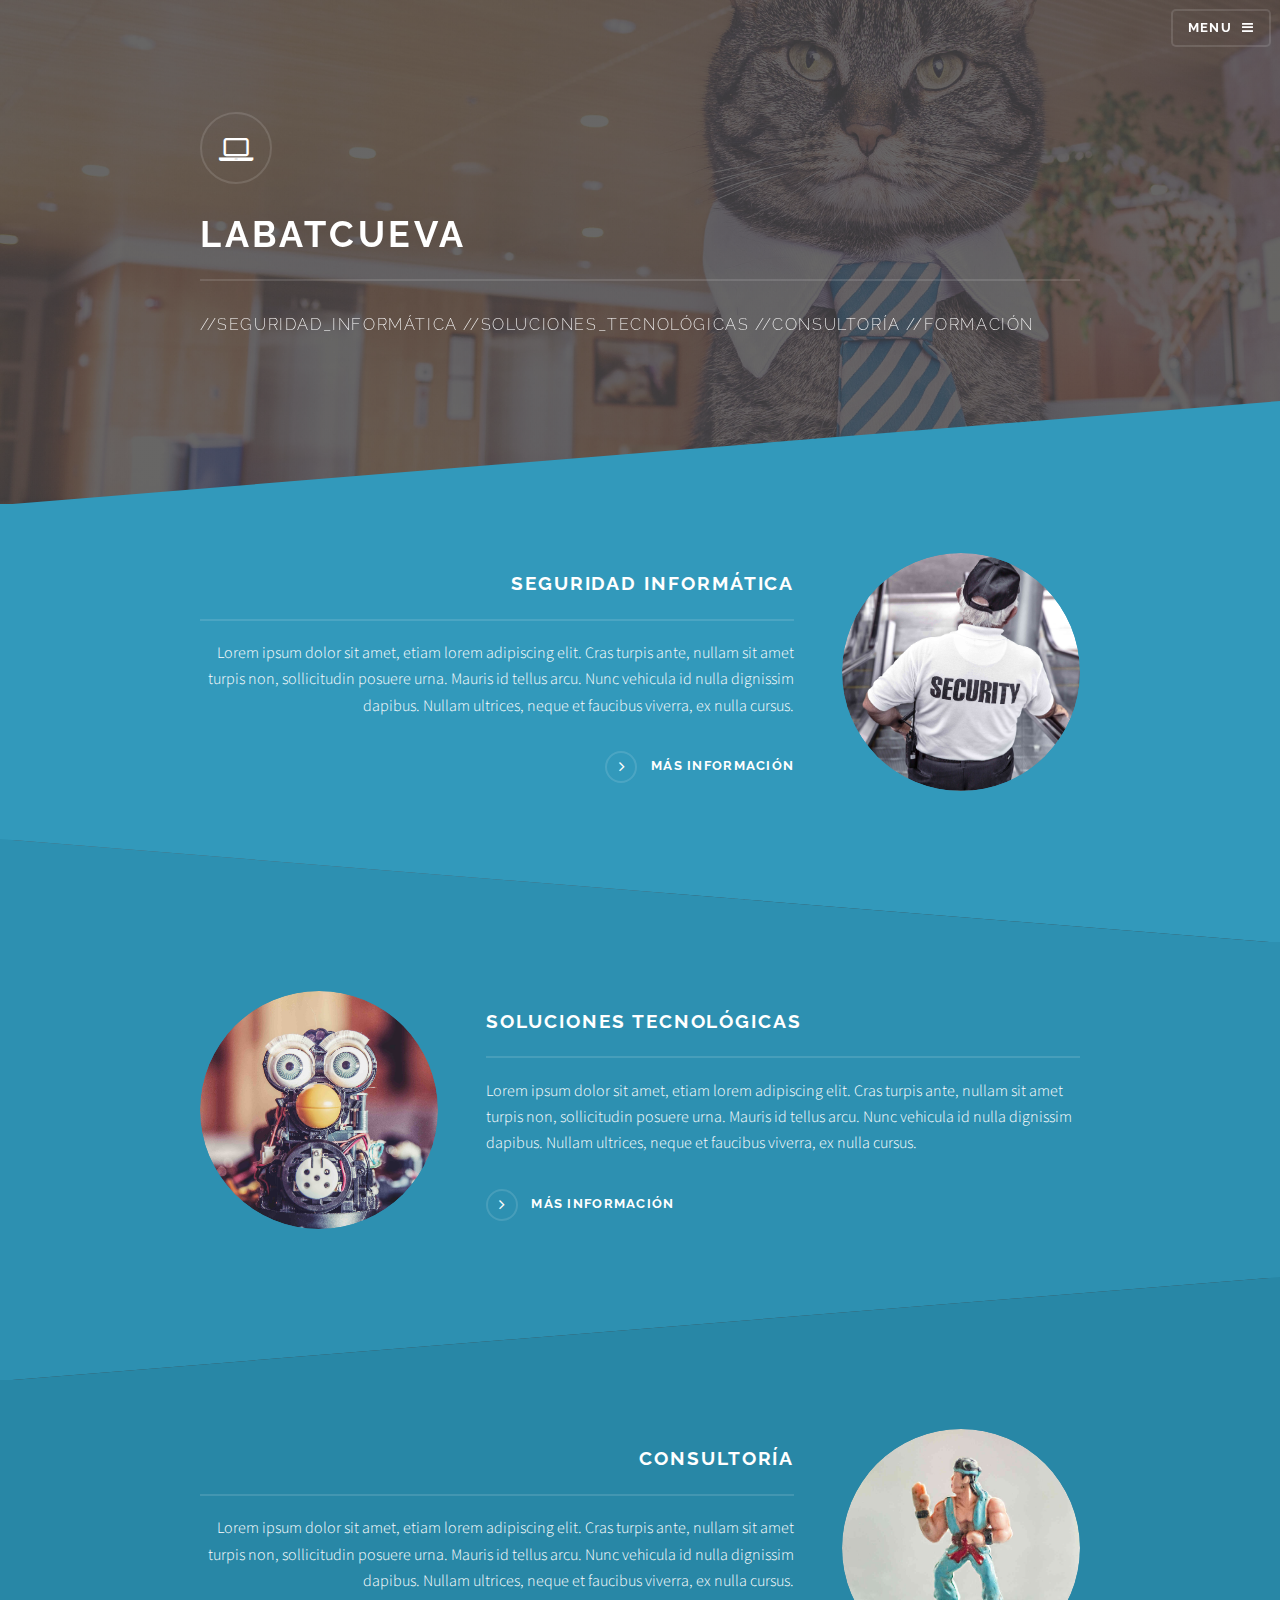
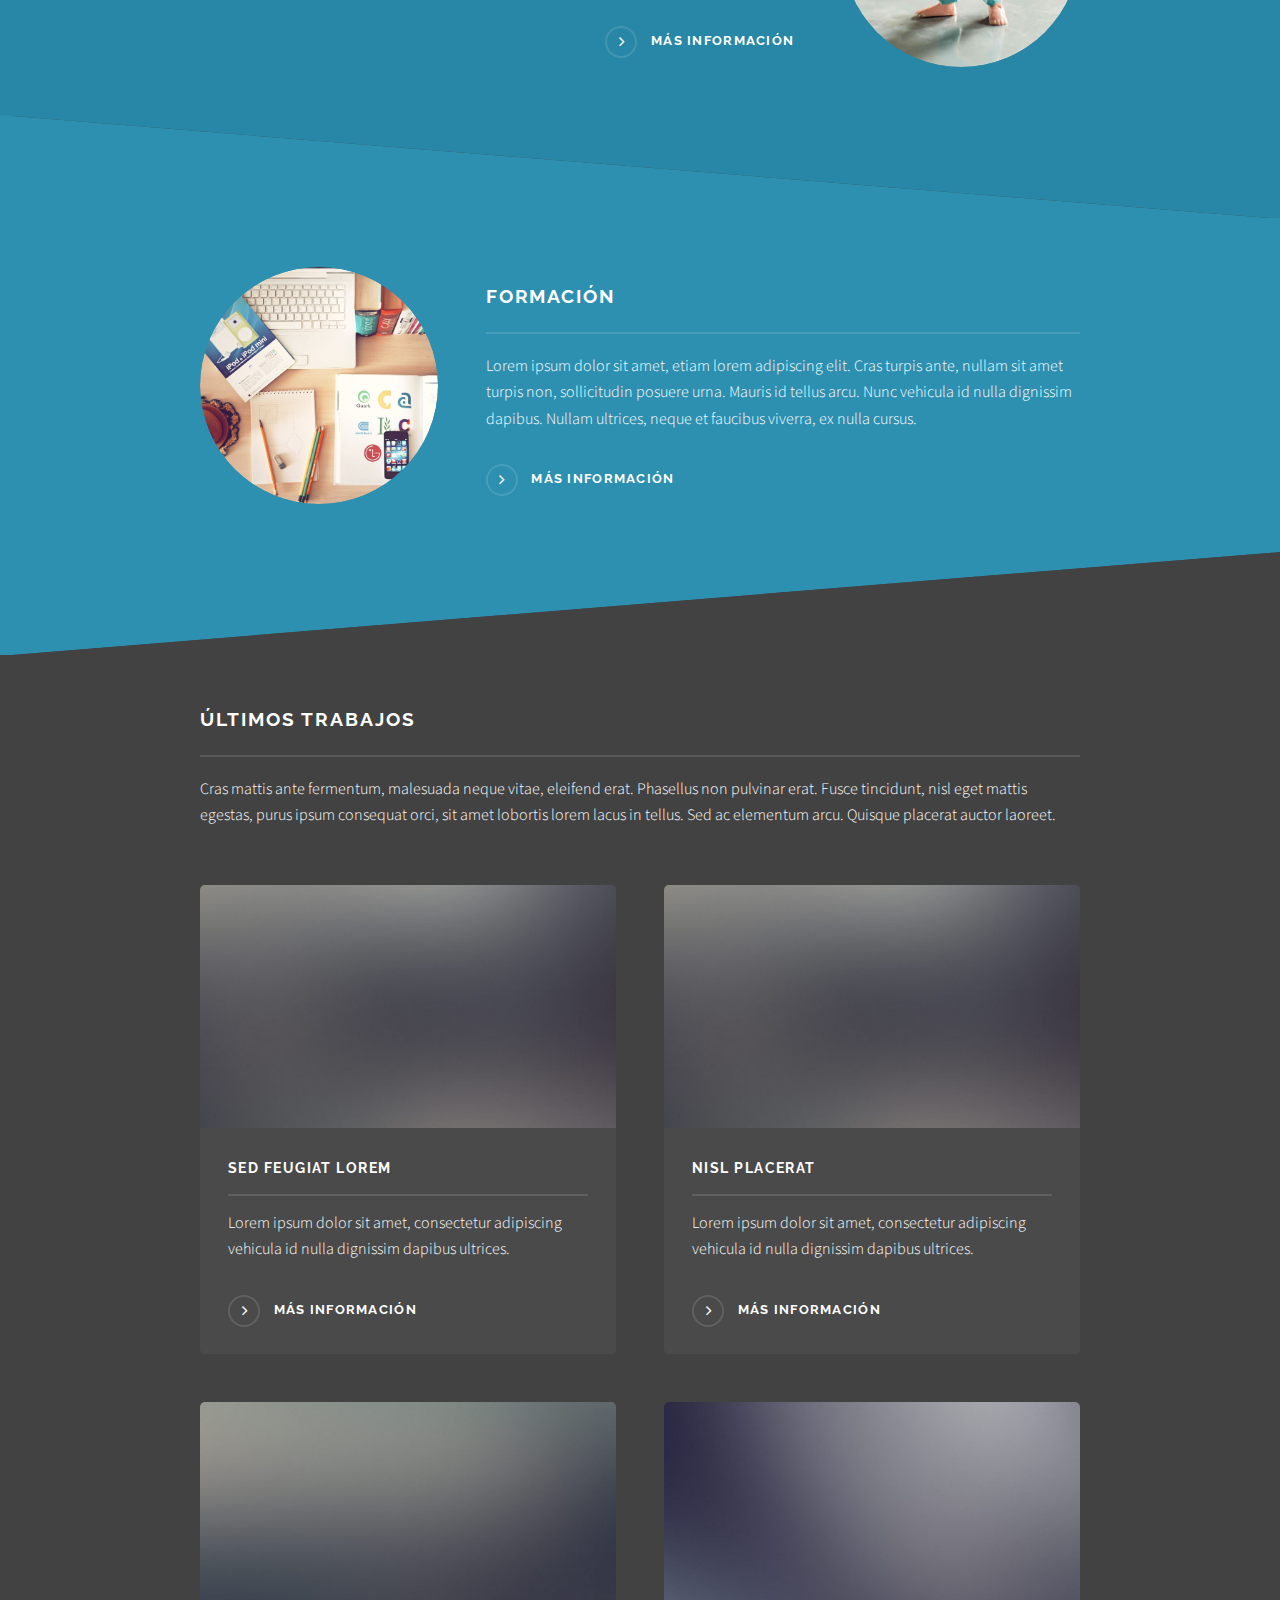
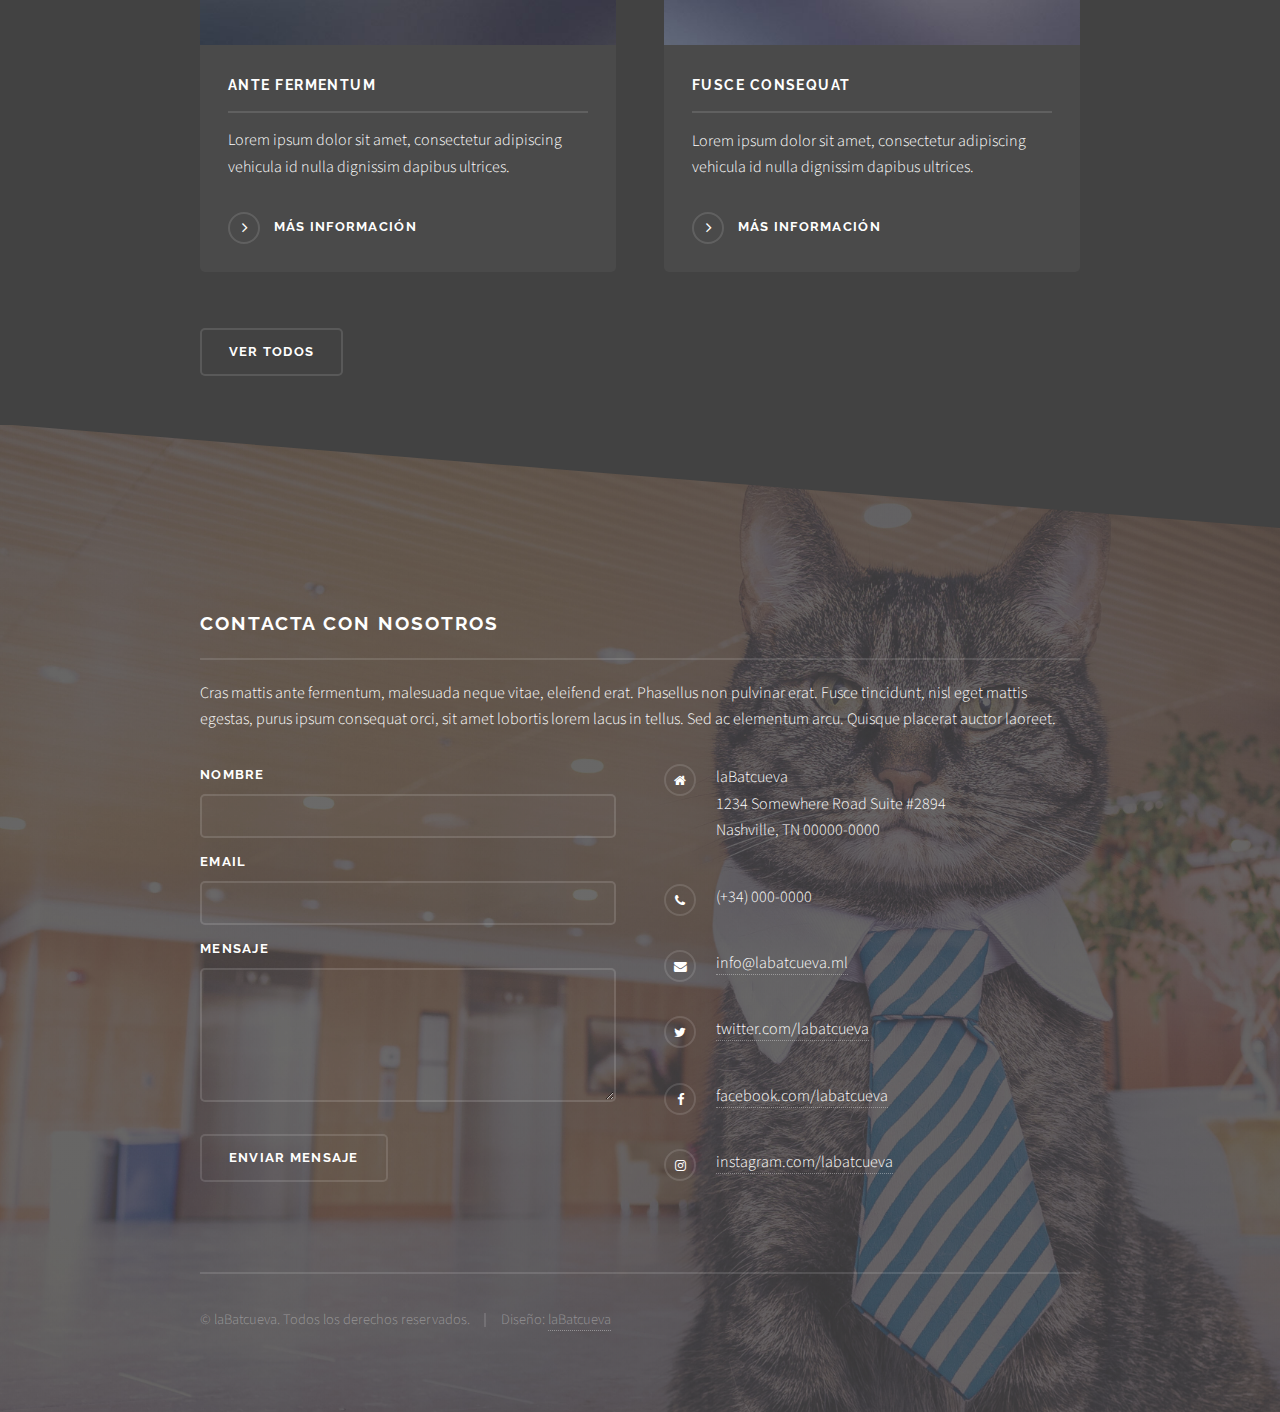
==== commit f352650e: "Eliminado borde botones" ====
--- a/index.html
+++ b/index.html
@@ -34,7 +34,7 @@
 							<div class="inner">
 								<div class="logo"><span class="icon  fa-laptop"></span></div>
 								<h2>laBatcueva</h2>
-								<p><!--[-->Seguridad Informática + Soluciones Tecnológicas + Consultoría + Formación<!--]--></p>
+								<p>//Seguridad_Informática //Soluciones_Tecnológicas //Consultoría //Formación</p>
 							</div>
 					</section>
 					<section id="wrapper">
@@ -70,7 +70,7 @@
 							</section>
 							<section id="four" class="wrapper alt spotlight style2">
 								<div class="inner">
-									<a href="#" class="image"><img src="images/pic02.jpg" alt="" /></a>
+									<a href="#" class="image"><img src="images/pic04.jpg" alt="" /></a>
 									<div class="content">
 										<h2 class="major">Formación</h2>
 										<p>Lorem ipsum dolor sit amet, etiam lorem adipiscing elit. Cras turpis ante, nullam sit amet turpis non, sollicitudin posuere urna. Mauris id tellus arcu. Nunc vehicula id nulla dignissim dapibus. Nullam ultrices, neque et faucibus viverra, ex nulla cursus.</p>
@@ -80,11 +80,11 @@
 							</section>
 							<section id="five" class="wrapper style1">
 								<div class="inner">
-									<h2 class="major">Sobre Nosotros</h2>
+									<h2 class="major">Últimos trabajos</h2>
 									<p>Cras mattis ante fermentum, malesuada neque vitae, eleifend erat. Phasellus non pulvinar erat. Fusce tincidunt, nisl eget mattis egestas, purus ipsum consequat orci, sit amet lobortis lorem lacus in tellus. Sed ac elementum arcu. Quisque placerat auctor laoreet.</p>
 									<section class="features">
 										<article>
-											<a href="#" class="image"><img src="images/pic04.jpg" alt="" /></a>
+											<a href="#" class="image"><img src="images/pic05.jpg" alt="" /></a>
 											<h3 class="major">Sed feugiat lorem</h3>
 											<p>Lorem ipsum dolor sit amet, consectetur adipiscing vehicula id nulla dignissim dapibus ultrices.</p>
 											<a href="#" class="special">Más Información</a>
@@ -141,14 +141,14 @@
 									1234 Somewhere Road Suite #2894<br />
 									Nashville, TN 00000-0000
 								</li>
-								<li class="fa-phone">(000) 000-0000</li>
-								<li class="fa-envelope"><a href="#">information@untitled.tld</a></li>
-								<li class="fa-twitter"><a href="#">twitter.com/untitled-tld</a></li>
-								<li class="fa-facebook"><a href="#">facebook.com/untitled-tld</a></li>
-								<li class="fa-instagram"><a href="#">instagram.com/untitled-tld</a></li>
+								<li class="fa-phone">(+34) 000-0000</li>
+								<li class="fa-envelope"><a href="#">info@labatcueva.ml</a></li>
+								<li class="fa-twitter"><a href="#">twitter.com/labatcueva</a></li>
+								<li class="fa-facebook"><a href="#">facebook.com/labatcueva</a></li>
+								<li class="fa-instagram"><a href="#">instagram.com/labatcueva</a></li>
 							</ul>
 							<ul class="copyright">
-								<li>&copy; laBatcueva. All rights reserved.</li><li>Diseño: <a href="https://labatcueva.ml">laBatcueva</a></li>
+								<li>&copy; laBatcueva. Todos los derechos reservados.</li><li>Diseño: <a href="https://labatcueva.ml">laBatcueva</a></li>
 							</ul>
 						</div>
 					</section>
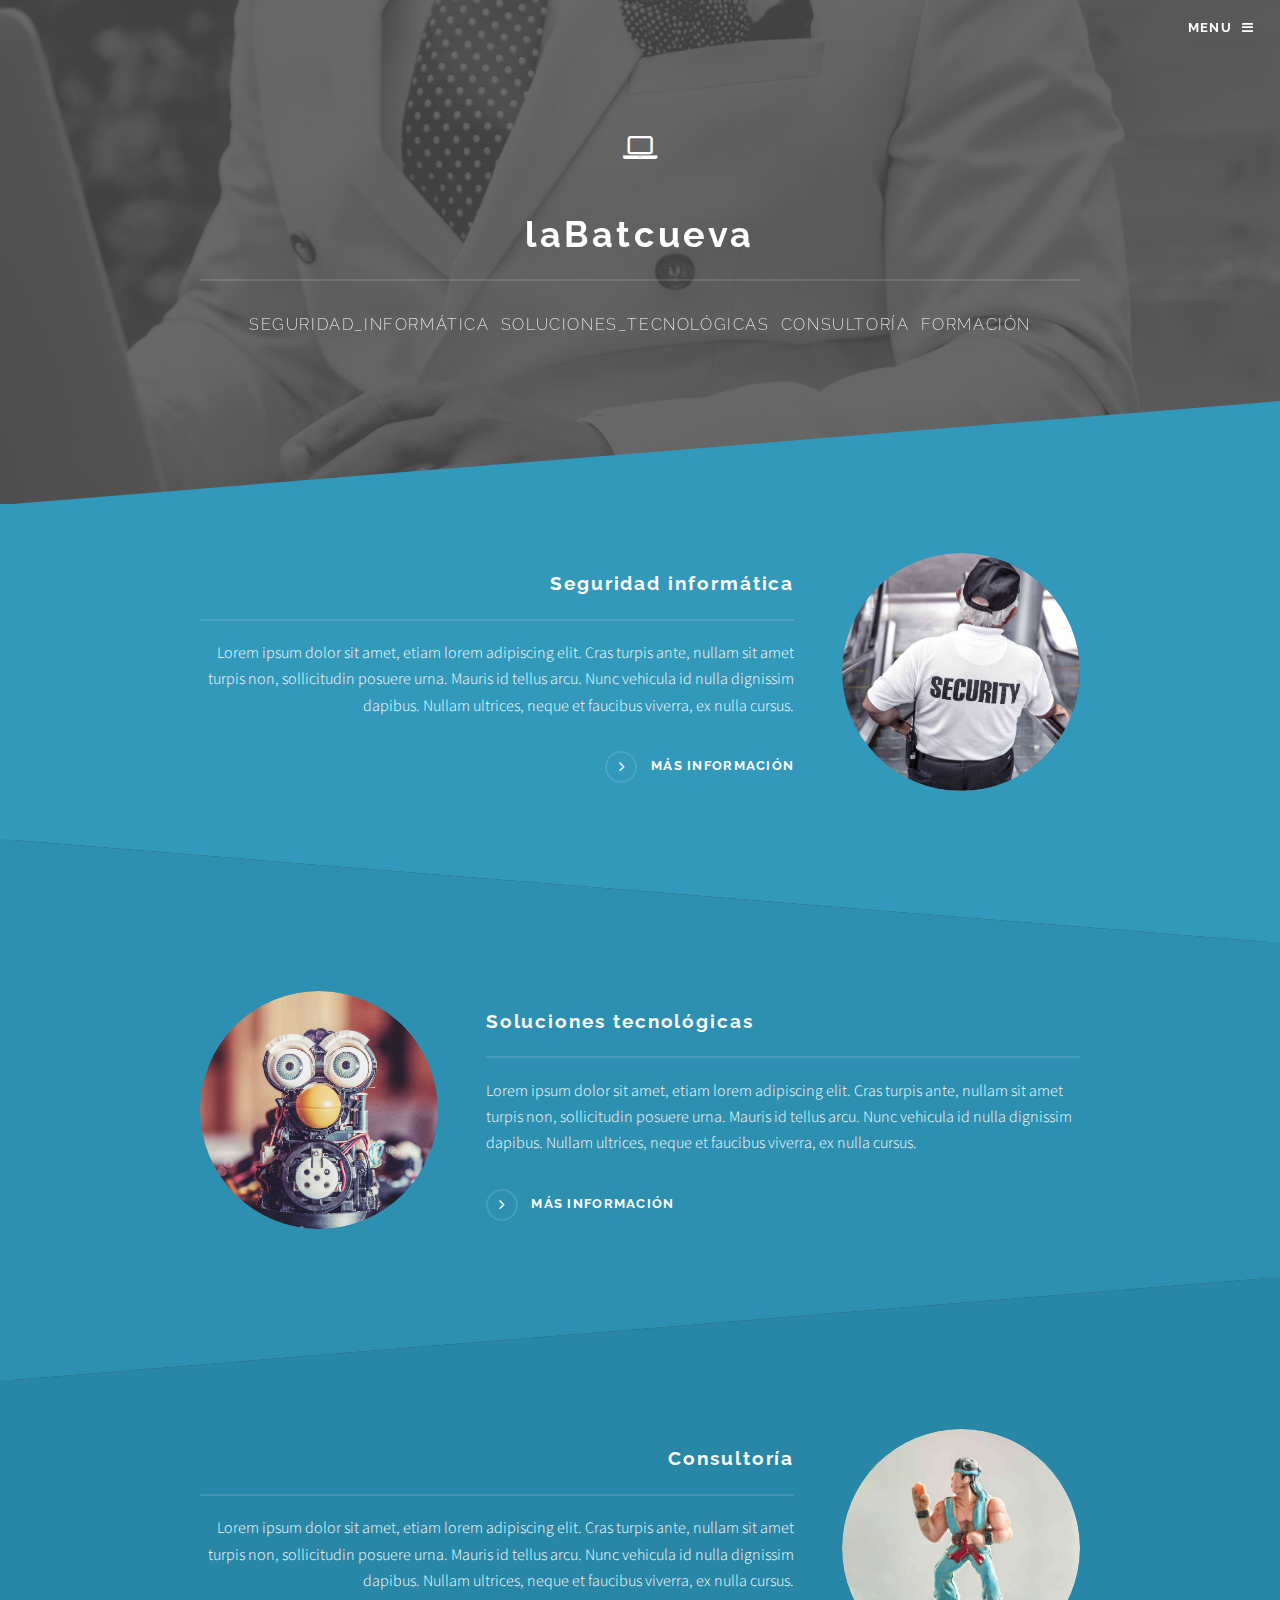
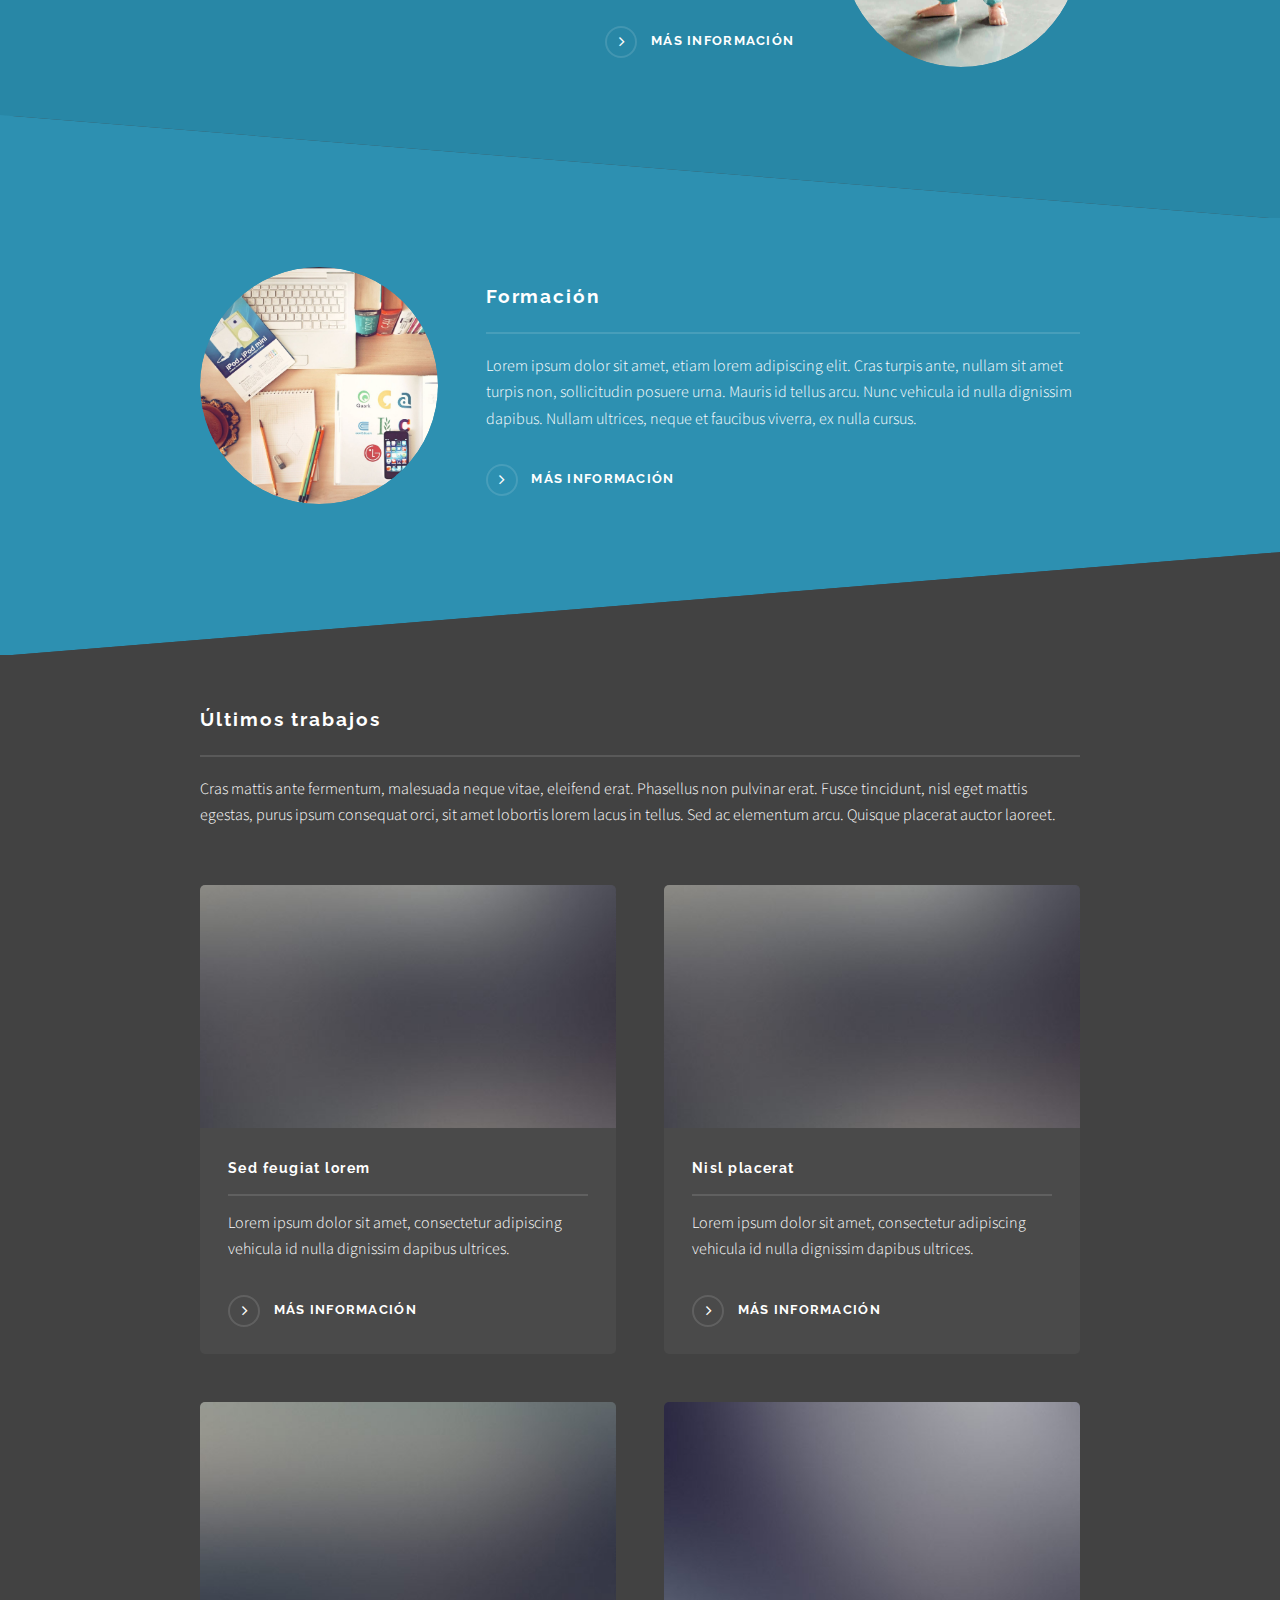
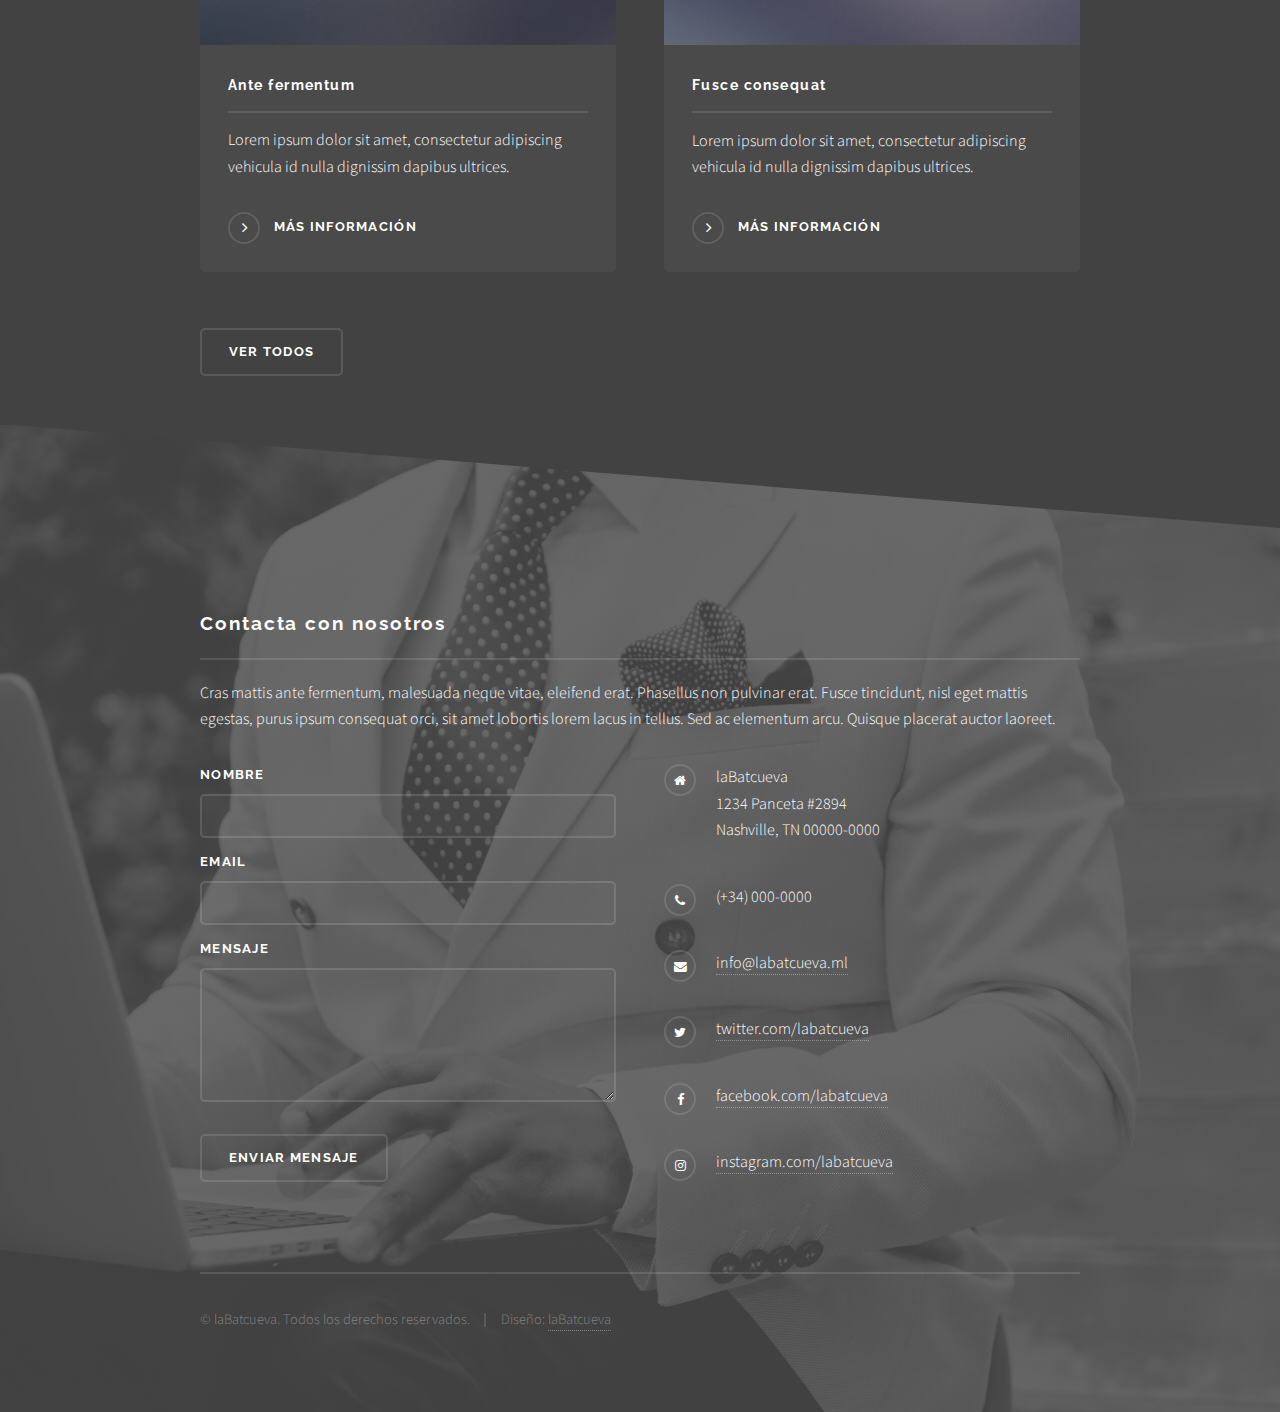
==== commit 37e65e62: "Test" ====
--- a/index.html
+++ b/index.html
@@ -34,7 +34,7 @@
 							<div class="inner">
 								<div class="logo"><span class="icon  fa-laptop"></span></div>
 								<h2>laBatcueva</h2>
-								<p>//Seguridad_Informática //Soluciones_Tecnológicas //Consultoría //Formación</p>
+								<p>Seguridad_Informática&nbsp; Soluciones_Tecnológicas&nbsp; Consultoría&nbsp; Formación</p>
 							</div>
 					</section>
 					<section id="wrapper">
@@ -138,7 +138,7 @@
 							<ul class="contact">
 								<li class="fa-home">
 									laBatcueva<br />
-									1234 Somewhere Road Suite #2894<br />
+									1234 Panceta #2894<br />
 									Nashville, TN 00000-0000
 								</li>
 								<li class="fa-phone">(+34) 000-0000</li>
--- a/assets/css/main.css
+++ b/assets/css/main.css
@@ -1,12 +1,7 @@
 @import url(font-awesome.min.css);
 @import url("https://fonts.googleapis.com/css?family=Raleway:200,700|Source+Sans+Pro:300,600,300italic,600italic");
-/*
-	Solid State by HTML5 UP
-	html5up.net | @ajlkn
-	Free for personal and commercial use under the CCA 3.0 license (html5up.net/license)
-*/
 /* Reset */
-/* line 529, /run/user/1000/gvfs/sftp:host=batpi/home/j3d4/docker/solidstate/html/assets/sass/libs/_skel.scss */
+/* line 529, /home/j3d4/code/solid/assets/sass/libs/_skel.scss */
 html, body, div, span, applet, object, iframe, h1, h2, h3, h4, h5, h6, p, blockquote, pre, a, abbr, acronym, address, big, cite, code, del, dfn, em, img, ins, kbd, q, s, samp, small, strike, strong, sub, sup, tt, var, b, u, i, center, dl, dt, dd, ol, ul, li, fieldset, form, label, legend, table, caption, tbody, tfoot, thead, tr, th, td, article, aside, canvas, details, embed, figure, figcaption, footer, header, hgroup, menu, nav, output, ruby, section, summary, time, mark, audio, video {
   margin: 0;
   padding: 0;
@@ -16,45 +11,45 @@
   vertical-align: baseline;
 }
 
-/* line 529, /run/user/1000/gvfs/sftp:host=batpi/home/j3d4/docker/solidstate/html/assets/sass/libs/_skel.scss */
+/* line 529, /home/j3d4/code/solid/assets/sass/libs/_skel.scss */
 article, aside, details, figcaption, figure, footer, header, hgroup, menu, nav, section {
   display: block;
 }
 
-/* line 529, /run/user/1000/gvfs/sftp:host=batpi/home/j3d4/docker/solidstate/html/assets/sass/libs/_skel.scss */
+/* line 529, /home/j3d4/code/solid/assets/sass/libs/_skel.scss */
 body {
   line-height: 1;
 }
 
-/* line 529, /run/user/1000/gvfs/sftp:host=batpi/home/j3d4/docker/solidstate/html/assets/sass/libs/_skel.scss */
+/* line 529, /home/j3d4/code/solid/assets/sass/libs/_skel.scss */
 ol, ul {
   list-style: none;
 }
 
-/* line 529, /run/user/1000/gvfs/sftp:host=batpi/home/j3d4/docker/solidstate/html/assets/sass/libs/_skel.scss */
+/* line 529, /home/j3d4/code/solid/assets/sass/libs/_skel.scss */
 blockquote, q {
   quotes: none;
 }
 
-/* line 529, /run/user/1000/gvfs/sftp:host=batpi/home/j3d4/docker/solidstate/html/assets/sass/libs/_skel.scss */
+/* line 529, /home/j3d4/code/solid/assets/sass/libs/_skel.scss */
 blockquote:before, blockquote:after, q:before, q:after {
   content: '';
   content: none;
 }
 
-/* line 529, /run/user/1000/gvfs/sftp:host=batpi/home/j3d4/docker/solidstate/html/assets/sass/libs/_skel.scss */
+/* line 529, /home/j3d4/code/solid/assets/sass/libs/_skel.scss */
 table {
   border-collapse: collapse;
   border-spacing: 0;
 }
 
-/* line 529, /run/user/1000/gvfs/sftp:host=batpi/home/j3d4/docker/solidstate/html/assets/sass/libs/_skel.scss */
+/* line 529, /home/j3d4/code/solid/assets/sass/libs/_skel.scss */
 body {
   -webkit-text-size-adjust: none;
 }
 
 /* Box Model */
-/* line 170, /run/user/1000/gvfs/sftp:host=batpi/home/j3d4/docker/solidstate/html/assets/sass/libs/_skel.scss */
+/* line 170, /home/j3d4/code/solid/assets/sass/libs/_skel.scss */
 *, *:before, *:after {
   -moz-box-sizing: border-box;
   -webkit-box-sizing: border-box;
@@ -62,7 +57,7 @@
 }
 
 /* Grid */
-/* line 446, /run/user/1000/gvfs/sftp:host=batpi/home/j3d4/docker/solidstate/html/assets/sass/libs/_skel.scss */
+/* line 446, /home/j3d4/code/solid/assets/sass/libs/_skel.scss */
 .row {
   border-bottom: solid 1px transparent;
   -moz-box-sizing: border-box;
@@ -70,7 +65,7 @@
   box-sizing: border-box;
 }
 
-/* line 453, /run/user/1000/gvfs/sftp:host=batpi/home/j3d4/docker/solidstate/html/assets/sass/libs/_skel.scss */
+/* line 453, /home/j3d4/code/solid/assets/sass/libs/_skel.scss */
 .row > * {
   float: left;
   -moz-box-sizing: border-box;
@@ -78,7 +73,7 @@
   box-sizing: border-box;
 }
 
-/* line 460, /run/user/1000/gvfs/sftp:host=batpi/home/j3d4/docker/solidstate/html/assets/sass/libs/_skel.scss */
+/* line 460, /home/j3d4/code/solid/assets/sass/libs/_skel.scss */
 .row:after, .row:before {
   content: '';
   display: block;
@@ -86,147 +81,147 @@
   height: 0;
 }
 
-/* line 467, /run/user/1000/gvfs/sftp:host=batpi/home/j3d4/docker/solidstate/html/assets/sass/libs/_skel.scss */
+/* line 467, /home/j3d4/code/solid/assets/sass/libs/_skel.scss */
 .row.uniform > * > :first-child {
   margin-top: 0;
 }
 
-/* line 471, /run/user/1000/gvfs/sftp:host=batpi/home/j3d4/docker/solidstate/html/assets/sass/libs/_skel.scss */
+/* line 471, /home/j3d4/code/solid/assets/sass/libs/_skel.scss */
 .row.uniform > * > :last-child {
   margin-bottom: 0;
 }
 
-/* line 314, /run/user/1000/gvfs/sftp:host=batpi/home/j3d4/docker/solidstate/html/assets/sass/libs/_skel.scss */
+/* line 314, /home/j3d4/code/solid/assets/sass/libs/_skel.scss */
 .row.\30 \25 > * {
   padding: 0 0 0 0em;
 }
 
-/* line 315, /run/user/1000/gvfs/sftp:host=batpi/home/j3d4/docker/solidstate/html/assets/sass/libs/_skel.scss */
+/* line 315, /home/j3d4/code/solid/assets/sass/libs/_skel.scss */
 .row.\30 \25
 {
   margin: 0 0 -1px 0em;
 }
 
-/* line 318, /run/user/1000/gvfs/sftp:host=batpi/home/j3d4/docker/solidstate/html/assets/sass/libs/_skel.scss */
+/* line 318, /home/j3d4/code/solid/assets/sass/libs/_skel.scss */
 .row.uniform.\30 \25 > * {
   padding: 0em 0 0 0em;
 }
 
-/* line 319, /run/user/1000/gvfs/sftp:host=batpi/home/j3d4/docker/solidstate/html/assets/sass/libs/_skel.scss */
+/* line 319, /home/j3d4/code/solid/assets/sass/libs/_skel.scss */
 .row.uniform.\30 \25
 {
   margin: 0em 0 -1px 0em;
 }
 
-/* line 314, /run/user/1000/gvfs/sftp:host=batpi/home/j3d4/docker/solidstate/html/assets/sass/libs/_skel.scss */
+/* line 314, /home/j3d4/code/solid/assets/sass/libs/_skel.scss */
 .row > * {
   padding: 0 0 0 1.75em;
 }
 
-/* line 315, /run/user/1000/gvfs/sftp:host=batpi/home/j3d4/docker/solidstate/html/assets/sass/libs/_skel.scss */
+/* line 315, /home/j3d4/code/solid/assets/sass/libs/_skel.scss */
 .row {
   margin: 0 0 -1px -1.75em;
 }
 
-/* line 318, /run/user/1000/gvfs/sftp:host=batpi/home/j3d4/docker/solidstate/html/assets/sass/libs/_skel.scss */
+/* line 318, /home/j3d4/code/solid/assets/sass/libs/_skel.scss */
 .row.uniform > * {
   padding: 1.75em 0 0 1.75em;
 }
 
-/* line 319, /run/user/1000/gvfs/sftp:host=batpi/home/j3d4/docker/solidstate/html/assets/sass/libs/_skel.scss */
+/* line 319, /home/j3d4/code/solid/assets/sass/libs/_skel.scss */
 .row.uniform {
   margin: -1.75em 0 -1px -1.75em;
 }
 
-/* line 314, /run/user/1000/gvfs/sftp:host=batpi/home/j3d4/docker/solidstate/html/assets/sass/libs/_skel.scss */
+/* line 314, /home/j3d4/code/solid/assets/sass/libs/_skel.scss */
 .row.\32 00\25 > * {
   padding: 0 0 0 3.5em;
 }
 
-/* line 315, /run/user/1000/gvfs/sftp:host=batpi/home/j3d4/docker/solidstate/html/assets/sass/libs/_skel.scss */
+/* line 315, /home/j3d4/code/solid/assets/sass/libs/_skel.scss */
 .row.\32 00\25
 {
   margin: 0 0 -1px -3.5em;
 }
 
-/* line 318, /run/user/1000/gvfs/sftp:host=batpi/home/j3d4/docker/solidstate/html/assets/sass/libs/_skel.scss */
+/* line 318, /home/j3d4/code/solid/assets/sass/libs/_skel.scss */
 .row.uniform.\32 00\25 > * {
   padding: 3.5em 0 0 3.5em;
 }
 
-/* line 319, /run/user/1000/gvfs/sftp:host=batpi/home/j3d4/docker/solidstate/html/assets/sass/libs/_skel.scss */
+/* line 319, /home/j3d4/code/solid/assets/sass/libs/_skel.scss */
 .row.uniform.\32 00\25
 {
   margin: -3.5em 0 -1px -3.5em;
 }
 
-/* line 314, /run/user/1000/gvfs/sftp:host=batpi/home/j3d4/docker/solidstate/html/assets/sass/libs/_skel.scss */
+/* line 314, /home/j3d4/code/solid/assets/sass/libs/_skel.scss */
 .row.\31 50\25 > * {
   padding: 0 0 0 2.625em;
 }
 
-/* line 315, /run/user/1000/gvfs/sftp:host=batpi/home/j3d4/docker/solidstate/html/assets/sass/libs/_skel.scss */
+/* line 315, /home/j3d4/code/solid/assets/sass/libs/_skel.scss */
 .row.\31 50\25
 {
   margin: 0 0 -1px -2.625em;
 }
 
-/* line 318, /run/user/1000/gvfs/sftp:host=batpi/home/j3d4/docker/solidstate/html/assets/sass/libs/_skel.scss */
+/* line 318, /home/j3d4/code/solid/assets/sass/libs/_skel.scss */
 .row.uniform.\31 50\25 > * {
   padding: 2.625em 0 0 2.625em;
 }
 
-/* line 319, /run/user/1000/gvfs/sftp:host=batpi/home/j3d4/docker/solidstate/html/assets/sass/libs/_skel.scss */
+/* line 319, /home/j3d4/code/solid/assets/sass/libs/_skel.scss */
 .row.uniform.\31 50\25
 {
   margin: -2.625em 0 -1px -2.625em;
 }
 
-/* line 314, /run/user/1000/gvfs/sftp:host=batpi/home/j3d4/docker/solidstate/html/assets/sass/libs/_skel.scss */
+/* line 314, /home/j3d4/code/solid/assets/sass/libs/_skel.scss */
 .row.\35 0\25 > * {
   padding: 0 0 0 0.875em;
 }
 
-/* line 315, /run/user/1000/gvfs/sftp:host=batpi/home/j3d4/docker/solidstate/html/assets/sass/libs/_skel.scss */
+/* line 315, /home/j3d4/code/solid/assets/sass/libs/_skel.scss */
 .row.\35 0\25
 {
   margin: 0 0 -1px -0.875em;
 }
 
-/* line 318, /run/user/1000/gvfs/sftp:host=batpi/home/j3d4/docker/solidstate/html/assets/sass/libs/_skel.scss */
+/* line 318, /home/j3d4/code/solid/assets/sass/libs/_skel.scss */
 .row.uniform.\35 0\25 > * {
   padding: 0.875em 0 0 0.875em;
 }
 
-/* line 319, /run/user/1000/gvfs/sftp:host=batpi/home/j3d4/docker/solidstate/html/assets/sass/libs/_skel.scss */
+/* line 319, /home/j3d4/code/solid/assets/sass/libs/_skel.scss */
 .row.uniform.\35 0\25
 {
   margin: -0.875em 0 -1px -0.875em;
 }
 
-/* line 314, /run/user/1000/gvfs/sftp:host=batpi/home/j3d4/docker/solidstate/html/assets/sass/libs/_skel.scss */
+/* line 314, /home/j3d4/code/solid/assets/sass/libs/_skel.scss */
 .row.\32 5\25 > * {
   padding: 0 0 0 0.4375em;
 }
 
-/* line 315, /run/user/1000/gvfs/sftp:host=batpi/home/j3d4/docker/solidstate/html/assets/sass/libs/_skel.scss */
+/* line 315, /home/j3d4/code/solid/assets/sass/libs/_skel.scss */
 .row.\32 5\25
 {
   margin: 0 0 -1px -0.4375em;
 }
 
-/* line 318, /run/user/1000/gvfs/sftp:host=batpi/home/j3d4/docker/solidstate/html/assets/sass/libs/_skel.scss */
+/* line 318, /home/j3d4/code/solid/assets/sass/libs/_skel.scss */
 .row.uniform.\32 5\25 > * {
   padding: 0.4375em 0 0 0.4375em;
 }
 
-/* line 319, /run/user/1000/gvfs/sftp:host=batpi/home/j3d4/docker/solidstate/html/assets/sass/libs/_skel.scss */
+/* line 319, /home/j3d4/code/solid/assets/sass/libs/_skel.scss */
 .row.uniform.\32 5\25
 {
   margin: -0.4375em 0 -1px -0.4375em;
 }
 
-/* line 260, /run/user/1000/gvfs/sftp:host=batpi/home/j3d4/docker/solidstate/html/assets/sass/libs/_skel.scss */
+/* line 260, /home/j3d4/code/solid/assets/sass/libs/_skel.scss */
 .\31 2u, .\31 2u\24
 {
   width: 100%;
@@ -234,7 +229,7 @@
   margin-left: 0;
 }
 
-/* line 261, /run/user/1000/gvfs/sftp:host=batpi/home/j3d4/docker/solidstate/html/assets/sass/libs/_skel.scss */
+/* line 261, /home/j3d4/code/solid/assets/sass/libs/_skel.scss */
 .\31 1u, .\31 1u\24
 {
   width: 91.6666666667%;
@@ -242,7 +237,7 @@
   margin-left: 0;
 }
 
-/* line 262, /run/user/1000/gvfs/sftp:host=batpi/home/j3d4/docker/solidstate/html/assets/sass/libs/_skel.scss */
+/* line 262, /home/j3d4/code/solid/assets/sass/libs/_skel.scss */
 .\31 0u, .\31 0u\24
 {
   width: 83.3333333333%;
@@ -250,7 +245,7 @@
   margin-left: 0;
 }
 
-/* line 263, /run/user/1000/gvfs/sftp:host=batpi/home/j3d4/docker/solidstate/html/assets/sass/libs/_skel.scss */
+/* line 263, /home/j3d4/code/solid/assets/sass/libs/_skel.scss */
 .\39 u, .\39 u\24
 {
   width: 75%;
@@ -258,7 +253,7 @@
   margin-left: 0;
 }
 
-/* line 264, /run/user/1000/gvfs/sftp:host=batpi/home/j3d4/docker/solidstate/html/assets/sass/libs/_skel.scss */
+/* line 264, /home/j3d4/code/solid/assets/sass/libs/_skel.scss */
 .\38 u, .\38 u\24
 {
   width: 66.6666666667%;
@@ -266,7 +261,7 @@
   margin-left: 0;
 }
 
-/* line 265, /run/user/1000/gvfs/sftp:host=batpi/home/j3d4/docker/solidstate/html/assets/sass/libs/_skel.scss */
+/* line 265, /home/j3d4/code/solid/assets/sass/libs/_skel.scss */
 .\37 u, .\37 u\24
 {
   width: 58.3333333333%;
@@ -274,7 +269,7 @@
   margin-left: 0;
 }
 
-/* line 266, /run/user/1000/gvfs/sftp:host=batpi/home/j3d4/docker/solidstate/html/assets/sass/libs/_skel.scss */
+/* line 266, /home/j3d4/code/solid/assets/sass/libs/_skel.scss */
 .\36 u, .\36 u\24
 {
   width: 50%;
@@ -282,7 +277,7 @@
   margin-left: 0;
 }
 
-/* line 267, /run/user/1000/gvfs/sftp:host=batpi/home/j3d4/docker/solidstate/html/assets/sass/libs/_skel.scss */
+/* line 267, /home/j3d4/code/solid/assets/sass/libs/_skel.scss */
 .\35 u, .\35 u\24
 {
   width: 41.6666666667%;
@@ -290,7 +285,7 @@
   margin-left: 0;
 }
 
-/* line 268, /run/user/1000/gvfs/sftp:host=batpi/home/j3d4/docker/solidstate/html/assets/sass/libs/_skel.scss */
+/* line 268, /home/j3d4/code/solid/assets/sass/libs/_skel.scss */
 .\34 u, .\34 u\24
 {
   width: 33.3333333333%;
@@ -298,7 +293,7 @@
   margin-left: 0;
 }
 
-/* line 269, /run/user/1000/gvfs/sftp:host=batpi/home/j3d4/docker/solidstate/html/assets/sass/libs/_skel.scss */
+/* line 269, /home/j3d4/code/solid/assets/sass/libs/_skel.scss */
 .\33 u, .\33 u\24
 {
   width: 25%;
@@ -306,7 +301,7 @@
   margin-left: 0;
 }
 
-/* line 270, /run/user/1000/gvfs/sftp:host=batpi/home/j3d4/docker/solidstate/html/assets/sass/libs/_skel.scss */
+/* line 270, /home/j3d4/code/solid/assets/sass/libs/_skel.scss */
 .\32 u, .\32 u\24
 {
   width: 16.6666666667%;
@@ -314,7 +309,7 @@
   margin-left: 0;
 }
 
-/* line 271, /run/user/1000/gvfs/sftp:host=batpi/home/j3d4/docker/solidstate/html/assets/sass/libs/_skel.scss */
+/* line 271, /home/j3d4/code/solid/assets/sass/libs/_skel.scss */
 .\31 u, .\31 u\24
 {
   width: 8.3333333333%;
@@ -322,7 +317,7 @@
   margin-left: 0;
 }
 
-/* line 273, /run/user/1000/gvfs/sftp:host=batpi/home/j3d4/docker/solidstate/html/assets/sass/libs/_skel.scss */
+/* line 273, /home/j3d4/code/solid/assets/sass/libs/_skel.scss */
 .\31 2u\24 + *,
 .\31 1u\24 + *,
 .\31 0u\24 + *,
@@ -338,235 +333,235 @@
   clear: left;
 }
 
-/* line 277, /run/user/1000/gvfs/sftp:host=batpi/home/j3d4/docker/solidstate/html/assets/sass/libs/_skel.scss */
+/* line 277, /home/j3d4/code/solid/assets/sass/libs/_skel.scss */
 .\-11u {
   margin-left: 91.6666666667%;
 }
 
-/* line 278, /run/user/1000/gvfs/sftp:host=batpi/home/j3d4/docker/solidstate/html/assets/sass/libs/_skel.scss */
+/* line 278, /home/j3d4/code/solid/assets/sass/libs/_skel.scss */
 .\-10u {
   margin-left: 83.3333333333%;
 }
 
-/* line 279, /run/user/1000/gvfs/sftp:host=batpi/home/j3d4/docker/solidstate/html/assets/sass/libs/_skel.scss */
+/* line 279, /home/j3d4/code/solid/assets/sass/libs/_skel.scss */
 .\-9u {
   margin-left: 75%;
 }
 
-/* line 280, /run/user/1000/gvfs/sftp:host=batpi/home/j3d4/docker/solidstate/html/assets/sass/libs/_skel.scss */
+/* line 280, /home/j3d4/code/solid/assets/sass/libs/_skel.scss */
 .\-8u {
   margin-left: 66.6666666667%;
 }
 
-/* line 281, /run/user/1000/gvfs/sftp:host=batpi/home/j3d4/docker/solidstate/html/assets/sass/libs/_skel.scss */
+/* line 281, /home/j3d4/code/solid/assets/sass/libs/_skel.scss */
 .\-7u {
   margin-left: 58.3333333333%;
 }
 
-/* line 282, /run/user/1000/gvfs/sftp:host=batpi/home/j3d4/docker/solidstate/html/assets/sass/libs/_skel.scss */
+/* line 282, /home/j3d4/code/solid/assets/sass/libs/_skel.scss */
 .\-6u {
   margin-left: 50%;
 }
 
-/* line 283, /run/user/1000/gvfs/sftp:host=batpi/home/j3d4/docker/solidstate/html/assets/sass/libs/_skel.scss */
+/* line 283, /home/j3d4/code/solid/assets/sass/libs/_skel.scss */
 .\-5u {
   margin-left: 41.6666666667%;
 }
 
-/* line 284, /run/user/1000/gvfs/sftp:host=batpi/home/j3d4/docker/solidstate/html/assets/sass/libs/_skel.scss */
+/* line 284, /home/j3d4/code/solid/assets/sass/libs/_skel.scss */
 .\-4u {
   margin-left: 33.3333333333%;
 }
 
-/* line 285, /run/user/1000/gvfs/sftp:host=batpi/home/j3d4/docker/solidstate/html/assets/sass/libs/_skel.scss */
+/* line 285, /home/j3d4/code/solid/assets/sass/libs/_skel.scss */
 .\-3u {
   margin-left: 25%;
 }
 
-/* line 286, /run/user/1000/gvfs/sftp:host=batpi/home/j3d4/docker/solidstate/html/assets/sass/libs/_skel.scss */
+/* line 286, /home/j3d4/code/solid/assets/sass/libs/_skel.scss */
 .\-2u {
   margin-left: 16.6666666667%;
 }
 
-/* line 287, /run/user/1000/gvfs/sftp:host=batpi/home/j3d4/docker/solidstate/html/assets/sass/libs/_skel.scss */
+/* line 287, /home/j3d4/code/solid/assets/sass/libs/_skel.scss */
 .\-1u {
   margin-left: 8.3333333333%;
 }
 
 @media screen and (max-width: 1680px) {
-  /* line 314, /run/user/1000/gvfs/sftp:host=batpi/home/j3d4/docker/solidstate/html/assets/sass/libs/_skel.scss */
+  /* line 314, /home/j3d4/code/solid/assets/sass/libs/_skel.scss */
   .row > * {
     padding: 0 0 0 1.75em;
   }
-  /* line 315, /run/user/1000/gvfs/sftp:host=batpi/home/j3d4/docker/solidstate/html/assets/sass/libs/_skel.scss */
+  /* line 315, /home/j3d4/code/solid/assets/sass/libs/_skel.scss */
   .row {
     margin: 0 0 -1px -1.75em;
   }
-  /* line 318, /run/user/1000/gvfs/sftp:host=batpi/home/j3d4/docker/solidstate/html/assets/sass/libs/_skel.scss */
+  /* line 318, /home/j3d4/code/solid/assets/sass/libs/_skel.scss */
   .row.uniform > * {
     padding: 1.75em 0 0 1.75em;
   }
-  /* line 319, /run/user/1000/gvfs/sftp:host=batpi/home/j3d4/docker/solidstate/html/assets/sass/libs/_skel.scss */
+  /* line 319, /home/j3d4/code/solid/assets/sass/libs/_skel.scss */
   .row.uniform {
     margin: -1.75em 0 -1px -1.75em;
   }
-  /* line 314, /run/user/1000/gvfs/sftp:host=batpi/home/j3d4/docker/solidstate/html/assets/sass/libs/_skel.scss */
+  /* line 314, /home/j3d4/code/solid/assets/sass/libs/_skel.scss */
   .row.\32 00\25 > * {
     padding: 0 0 0 3.5em;
   }
-  /* line 315, /run/user/1000/gvfs/sftp:host=batpi/home/j3d4/docker/solidstate/html/assets/sass/libs/_skel.scss */
+  /* line 315, /home/j3d4/code/solid/assets/sass/libs/_skel.scss */
   .row.\32 00\25
 {
     margin: 0 0 -1px -3.5em;
   }
-  /* line 318, /run/user/1000/gvfs/sftp:host=batpi/home/j3d4/docker/solidstate/html/assets/sass/libs/_skel.scss */
+  /* line 318, /home/j3d4/code/solid/assets/sass/libs/_skel.scss */
   .row.uniform.\32 00\25 > * {
     padding: 3.5em 0 0 3.5em;
   }
-  /* line 319, /run/user/1000/gvfs/sftp:host=batpi/home/j3d4/docker/solidstate/html/assets/sass/libs/_skel.scss */
+  /* line 319, /home/j3d4/code/solid/assets/sass/libs/_skel.scss */
   .row.uniform.\32 00\25
 {
     margin: -3.5em 0 -1px -3.5em;
   }
-  /* line 314, /run/user/1000/gvfs/sftp:host=batpi/home/j3d4/docker/solidstate/html/assets/sass/libs/_skel.scss */
+  /* line 314, /home/j3d4/code/solid/assets/sass/libs/_skel.scss */
   .row.\31 50\25 > * {
     padding: 0 0 0 2.625em;
   }
-  /* line 315, /run/user/1000/gvfs/sftp:host=batpi/home/j3d4/docker/solidstate/html/assets/sass/libs/_skel.scss */
+  /* line 315, /home/j3d4/code/solid/assets/sass/libs/_skel.scss */
   .row.\31 50\25
 {
     margin: 0 0 -1px -2.625em;
   }
-  /* line 318, /run/user/1000/gvfs/sftp:host=batpi/home/j3d4/docker/solidstate/html/assets/sass/libs/_skel.scss */
+  /* line 318, /home/j3d4/code/solid/assets/sass/libs/_skel.scss */
   .row.uniform.\31 50\25 > * {
     padding: 2.625em 0 0 2.625em;
   }
-  /* line 319, /run/user/1000/gvfs/sftp:host=batpi/home/j3d4/docker/solidstate/html/assets/sass/libs/_skel.scss */
+  /* line 319, /home/j3d4/code/solid/assets/sass/libs/_skel.scss */
   .row.uniform.\31 50\25
 {
     margin: -2.625em 0 -1px -2.625em;
   }
-  /* line 314, /run/user/1000/gvfs/sftp:host=batpi/home/j3d4/docker/solidstate/html/assets/sass/libs/_skel.scss */
+  /* line 314, /home/j3d4/code/solid/assets/sass/libs/_skel.scss */
   .row.\35 0\25 > * {
     padding: 0 0 0 0.875em;
   }
-  /* line 315, /run/user/1000/gvfs/sftp:host=batpi/home/j3d4/docker/solidstate/html/assets/sass/libs/_skel.scss */
+  /* line 315, /home/j3d4/code/solid/assets/sass/libs/_skel.scss */
   .row.\35 0\25
 {
     margin: 0 0 -1px -0.875em;
   }
-  /* line 318, /run/user/1000/gvfs/sftp:host=batpi/home/j3d4/docker/solidstate/html/assets/sass/libs/_skel.scss */
+  /* line 318, /home/j3d4/code/solid/assets/sass/libs/_skel.scss */
   .row.uniform.\35 0\25 > * {
     padding: 0.875em 0 0 0.875em;
   }
-  /* line 319, /run/user/1000/gvfs/sftp:host=batpi/home/j3d4/docker/solidstate/html/assets/sass/libs/_skel.scss */
+  /* line 319, /home/j3d4/code/solid/assets/sass/libs/_skel.scss */
   .row.uniform.\35 0\25
 {
     margin: -0.875em 0 -1px -0.875em;
   }
-  /* line 314, /run/user/1000/gvfs/sftp:host=batpi/home/j3d4/docker/solidstate/html/assets/sass/libs/_skel.scss */
+  /* line 314, /home/j3d4/code/solid/assets/sass/libs/_skel.scss */
   .row.\32 5\25 > * {
     padding: 0 0 0 0.4375em;
   }
-  /* line 315, /run/user/1000/gvfs/sftp:host=batpi/home/j3d4/docker/solidstate/html/assets/sass/libs/_skel.scss */
+  /* line 315, /home/j3d4/code/solid/assets/sass/libs/_skel.scss */
   .row.\32 5\25
 {
     margin: 0 0 -1px -0.4375em;
   }
-  /* line 318, /run/user/1000/gvfs/sftp:host=batpi/home/j3d4/docker/solidstate/html/assets/sass/libs/_skel.scss */
+  /* line 318, /home/j3d4/code/solid/assets/sass/libs/_skel.scss */
   .row.uniform.\32 5\25 > * {
     padding: 0.4375em 0 0 0.4375em;
   }
-  /* line 319, /run/user/1000/gvfs/sftp:host=batpi/home/j3d4/docker/solidstate/html/assets/sass/libs/_skel.scss */
+  /* line 319, /home/j3d4/code/solid/assets/sass/libs/_skel.scss */
   .row.uniform.\32 5\25
 {
     margin: -0.4375em 0 -1px -0.4375em;
   }
-  /* line 260, /run/user/1000/gvfs/sftp:host=batpi/home/j3d4/docker/solidstate/html/assets/sass/libs/_skel.scss */
+  /* line 260, /home/j3d4/code/solid/assets/sass/libs/_skel.scss */
   .\31 2u\28xlarge\29, .\31 2u\24\28xlarge\29
 {
     width: 100%;
     clear: none;
     margin-left: 0;
   }
-  /* line 261, /run/user/1000/gvfs/sftp:host=batpi/home/j3d4/docker/solidstate/html/assets/sass/libs/_skel.scss */
+  /* line 261, /home/j3d4/code/solid/assets/sass/libs/_skel.scss */
   .\31 1u\28xlarge\29, .\31 1u\24\28xlarge\29
 {
     width: 91.6666666667%;
     clear: none;
     margin-left: 0;
   }
-  /* line 262, /run/user/1000/gvfs/sftp:host=batpi/home/j3d4/docker/solidstate/html/assets/sass/libs/_skel.scss */
+  /* line 262, /home/j3d4/code/solid/assets/sass/libs/_skel.scss */
   .\31 0u\28xlarge\29, .\31 0u\24\28xlarge\29
 {
     width: 83.3333333333%;
     clear: none;
     margin-left: 0;
   }
-  /* line 263, /run/user/1000/gvfs/sftp:host=batpi/home/j3d4/docker/solidstate/html/assets/sass/libs/_skel.scss */
+  /* line 263, /home/j3d4/code/solid/assets/sass/libs/_skel.scss */
   .\39 u\28xlarge\29, .\39 u\24\28xlarge\29
 {
     width: 75%;
     clear: none;
     margin-left: 0;
   }
-  /* line 264, /run/user/1000/gvfs/sftp:host=batpi/home/j3d4/docker/solidstate/html/assets/sass/libs/_skel.scss */
+  /* line 264, /home/j3d4/code/solid/assets/sass/libs/_skel.scss */
   .\38 u\28xlarge\29, .\38 u\24\28xlarge\29
 {
     width: 66.6666666667%;
     clear: none;
     margin-left: 0;
   }
-  /* line 265, /run/user/1000/gvfs/sftp:host=batpi/home/j3d4/docker/solidstate/html/assets/sass/libs/_skel.scss */
+  /* line 265, /home/j3d4/code/solid/assets/sass/libs/_skel.scss */
   .\37 u\28xlarge\29, .\37 u\24\28xlarge\29
 {
     width: 58.3333333333%;
     clear: none;
     margin-left: 0;
   }
-  /* line 266, /run/user/1000/gvfs/sftp:host=batpi/home/j3d4/docker/solidstate/html/assets/sass/libs/_skel.scss */
+  /* line 266, /home/j3d4/code/solid/assets/sass/libs/_skel.scss */
   .\36 u\28xlarge\29, .\36 u\24\28xlarge\29
 {
     width: 50%;
     clear: none;
     margin-left: 0;
   }
-  /* line 267, /run/user/1000/gvfs/sftp:host=batpi/home/j3d4/docker/solidstate/html/assets/sass/libs/_skel.scss */
+  /* line 267, /home/j3d4/code/solid/assets/sass/libs/_skel.scss */
   .\35 u\28xlarge\29, .\35 u\24\28xlarge\29
 {
     width: 41.6666666667%;
     clear: none;
     margin-left: 0;
   }
-  /* line 268, /run/user/1000/gvfs/sftp:host=batpi/home/j3d4/docker/solidstate/html/assets/sass/libs/_skel.scss */
+  /* line 268, /home/j3d4/code/solid/assets/sass/libs/_skel.scss */
   .\34 u\28xlarge\29, .\34 u\24\28xlarge\29
 {
     width: 33.3333333333%;
     clear: none;
     margin-left: 0;
   }
-  /* line 269, /run/user/1000/gvfs/sftp:host=batpi/home/j3d4/docker/solidstate/html/assets/sass/libs/_skel.scss */
+  /* line 269, /home/j3d4/code/solid/assets/sass/libs/_skel.scss */
   .\33 u\28xlarge\29, .\33 u\24\28xlarge\29
 {
     width: 25%;
     clear: none;
     margin-left: 0;
   }
-  /* line 270, /run/user/1000/gvfs/sftp:host=batpi/home/j3d4/docker/solidstate/html/assets/sass/libs/_skel.scss */
+  /* line 270, /home/j3d4/code/solid/assets/sass/libs/_skel.scss */
   .\32 u\28xlarge\29, .\32 u\24\28xlarge\29
 {
     width: 16.6666666667%;
     clear: none;
     margin-left: 0;
   }
-  /* line 271, /run/user/1000/gvfs/sftp:host=batpi/home/j3d4/docker/solidstate/html/assets/sass/libs/_skel.scss */
+  /* line 271, /home/j3d4/code/solid/assets/sass/libs/_skel.scss */
   .\31 u\28xlarge\29, .\31 u\24\28xlarge\29
 {
     width: 8.3333333333%;
     clear: none;
     margin-left: 0;
   }
-  /* line 273, /run/user/1000/gvfs/sftp:host=batpi/home/j3d4/docker/solidstate/html/assets/sass/libs/_skel.scss */
+  /* line 273, /home/j3d4/code/solid/assets/sass/libs/_skel.scss */
   .\31 2u\24\28xlarge\29 + *,
   .\31 1u\24\28xlarge\29 + *,
   .\31 0u\24\28xlarge\29 + *,
@@ -581,57 +576,57 @@
   .\31 u\24\28xlarge\29 + * {
     clear: left;
   }
-  /* line 277, /run/user/1000/gvfs/sftp:host=batpi/home/j3d4/docker/solidstate/html/assets/sass/libs/_skel.scss */
+  /* line 277, /home/j3d4/code/solid/assets/sass/libs/_skel.scss */
   .\-11u\28xlarge\29
 {
     margin-left: 91.6666666667%;
   }
-  /* line 278, /run/user/1000/gvfs/sftp:host=batpi/home/j3d4/docker/solidstate/html/assets/sass/libs/_skel.scss */
+  /* line 278, /home/j3d4/code/solid/assets/sass/libs/_skel.scss */
   .\-10u\28xlarge\29
 {
     margin-left: 83.3333333333%;
   }
-  /* line 279, /run/user/1000/gvfs/sftp:host=batpi/home/j3d4/docker/solidstate/html/assets/sass/libs/_skel.scss */
+  /* line 279, /home/j3d4/code/solid/assets/sass/libs/_skel.scss */
   .\-9u\28xlarge\29
 {
     margin-left: 75%;
   }
-  /* line 280, /run/user/1000/gvfs/sftp:host=batpi/home/j3d4/docker/solidstate/html/assets/sass/libs/_skel.scss */
+  /* line 280, /home/j3d4/code/solid/assets/sass/libs/_skel.scss */
   .\-8u\28xlarge\29
 {
     margin-left: 66.6666666667%;
   }
-  /* line 281, /run/user/1000/gvfs/sftp:host=batpi/home/j3d4/docker/solidstate/html/assets/sass/libs/_skel.scss */
+  /* line 281, /home/j3d4/code/solid/assets/sass/libs/_skel.scss */
   .\-7u\28xlarge\29
 {
     margin-left: 58.3333333333%;
   }
-  /* line 282, /run/user/1000/gvfs/sftp:host=batpi/home/j3d4/docker/solidstate/html/assets/sass/libs/_skel.scss */
+  /* line 282, /home/j3d4/code/solid/assets/sass/libs/_skel.scss */
   .\-6u\28xlarge\29
 {
     margin-left: 50%;
   }
-  /* line 283, /run/user/1000/gvfs/sftp:host=batpi/home/j3d4/docker/solidstate/html/assets/sass/libs/_skel.scss */
+  /* line 283, /home/j3d4/code/solid/assets/sass/libs/_skel.scss */
   .\-5u\28xlarge\29
 {
     margin-left: 41.6666666667%;
   }
-  /* line 284, /run/user/1000/gvfs/sftp:host=batpi/home/j3d4/docker/solidstate/html/assets/sass/libs/_skel.scss */
+  /* line 284, /home/j3d4/code/solid/assets/sass/libs/_skel.scss */
   .\-4u\28xlarge\29
 {
     margin-left: 33.3333333333%;
   }
-  /* line 285, /run/user/1000/gvfs/sftp:host=batpi/home/j3d4/docker/solidstate/html/assets/sass/libs/_skel.scss */
+  /* line 285, /home/j3d4/code/solid/assets/sass/libs/_skel.scss */
   .\-3u\28xlarge\29
 {
     margin-left: 25%;
   }
-  /* line 286, /run/user/1000/gvfs/sftp:host=batpi/home/j3d4/docker/solidstate/html/assets/sass/libs/_skel.scss */
+  /* line 286, /home/j3d4/code/solid/assets/sass/libs/_skel.scss */
   .\-2u\28xlarge\29
 {
     margin-left: 16.6666666667%;
   }
-  /* line 287, /run/user/1000/gvfs/sftp:host=batpi/home/j3d4/docker/solidstate/html/assets/sass/libs/_skel.scss */
+  /* line 287, /home/j3d4/code/solid/assets/sass/libs/_skel.scss */
   .\-1u\28xlarge\29
 {
     margin-left: 8.3333333333%;
@@ -639,179 +634,179 @@
 }
 
 @media screen and (max-width: 1280px) {
-  /* line 314, /run/user/1000/gvfs/sftp:host=batpi/home/j3d4/docker/solidstate/html/assets/sass/libs/_skel.scss */
+  /* line 314, /home/j3d4/code/solid/assets/sass/libs/_skel.scss */
   .row > * {
     padding: 0 0 0 1.75em;
   }
-  /* line 315, /run/user/1000/gvfs/sftp:host=batpi/home/j3d4/docker/solidstate/html/assets/sass/libs/_skel.scss */
+  /* line 315, /home/j3d4/code/solid/assets/sass/libs/_skel.scss */
   .row {
     margin: 0 0 -1px -1.75em;
   }
-  /* line 318, /run/user/1000/gvfs/sftp:host=batpi/home/j3d4/docker/solidstate/html/assets/sass/libs/_skel.scss */
+  /* line 318, /home/j3d4/code/solid/assets/sass/libs/_skel.scss */
   .row.uniform > * {
     padding: 1.75em 0 0 1.75em;
   }
-  /* line 319, /run/user/1000/gvfs/sftp:host=batpi/home/j3d4/docker/solidstate/html/assets/sass/libs/_skel.scss */
+  /* line 319, /home/j3d4/code/solid/assets/sass/libs/_skel.scss */
   .row.uniform {
     margin: -1.75em 0 -1px -1.75em;
   }
-  /* line 314, /run/user/1000/gvfs/sftp:host=batpi/home/j3d4/docker/solidstate/html/assets/sass/libs/_skel.scss */
+  /* line 314, /home/j3d4/code/solid/assets/sass/libs/_skel.scss */
   .row.\32 00\25 > * {
     padding: 0 0 0 3.5em;
   }
-  /* line 315, /run/user/1000/gvfs/sftp:host=batpi/home/j3d4/docker/solidstate/html/assets/sass/libs/_skel.scss */
+  /* line 315, /home/j3d4/code/solid/assets/sass/libs/_skel.scss */
   .row.\32 00\25
 {
     margin: 0 0 -1px -3.5em;
   }
-  /* line 318, /run/user/1000/gvfs/sftp:host=batpi/home/j3d4/docker/solidstate/html/assets/sass/libs/_skel.scss */
+  /* line 318, /home/j3d4/code/solid/assets/sass/libs/_skel.scss */
   .row.uniform.\32 00\25 > * {
     padding: 3.5em 0 0 3.5em;
   }
-  /* line 319, /run/user/1000/gvfs/sftp:host=batpi/home/j3d4/docker/solidstate/html/assets/sass/libs/_skel.scss */
+  /* line 319, /home/j3d4/code/solid/assets/sass/libs/_skel.scss */
   .row.uniform.\32 00\25
 {
     margin: -3.5em 0 -1px -3.5em;
   }
-  /* line 314, /run/user/1000/gvfs/sftp:host=batpi/home/j3d4/docker/solidstate/html/assets/sass/libs/_skel.scss */
+  /* line 314, /home/j3d4/code/solid/assets/sass/libs/_skel.scss */
   .row.\31 50\25 > * {
     padding: 0 0 0 2.625em;
   }
-  /* line 315, /run/user/1000/gvfs/sftp:host=batpi/home/j3d4/docker/solidstate/html/assets/sass/libs/_skel.scss */
+  /* line 315, /home/j3d4/code/solid/assets/sass/libs/_skel.scss */
   .row.\31 50\25
 {
     margin: 0 0 -1px -2.625em;
   }
-  /* line 318, /run/user/1000/gvfs/sftp:host=batpi/home/j3d4/docker/solidstate/html/assets/sass/libs/_skel.scss */
+  /* line 318, /home/j3d4/code/solid/assets/sass/libs/_skel.scss */
   .row.uniform.\31 50\25 > * {
     padding: 2.625em 0 0 2.625em;
   }
-  /* line 319, /run/user/1000/gvfs/sftp:host=batpi/home/j3d4/docker/solidstate/html/assets/sass/libs/_skel.scss */
+  /* line 319, /home/j3d4/code/solid/assets/sass/libs/_skel.scss */
   .row.uniform.\31 50\25
 {
     margin: -2.625em 0 -1px -2.625em;
   }
-  /* line 314, /run/user/1000/gvfs/sftp:host=batpi/home/j3d4/docker/solidstate/html/assets/sass/libs/_skel.scss */
+  /* line 314, /home/j3d4/code/solid/assets/sass/libs/_skel.scss */
   .row.\35 0\25 > * {
     padding: 0 0 0 0.875em;
   }
-  /* line 315, /run/user/1000/gvfs/sftp:host=batpi/home/j3d4/docker/solidstate/html/assets/sass/libs/_skel.scss */
+  /* line 315, /home/j3d4/code/solid/assets/sass/libs/_skel.scss */
   .row.\35 0\25
 {
     margin: 0 0 -1px -0.875em;
   }
-  /* line 318, /run/user/1000/gvfs/sftp:host=batpi/home/j3d4/docker/solidstate/html/assets/sass/libs/_skel.scss */
+  /* line 318, /home/j3d4/code/solid/assets/sass/libs/_skel.scss */
   .row.uniform.\35 0\25 > * {
     padding: 0.875em 0 0 0.875em;
   }
-  /* line 319, /run/user/1000/gvfs/sftp:host=batpi/home/j3d4/docker/solidstate/html/assets/sass/libs/_skel.scss */
+  /* line 319, /home/j3d4/code/solid/assets/sass/libs/_skel.scss */
   .row.uniform.\35 0\25
 {
     margin: -0.875em 0 -1px -0.875em;
   }
-  /* line 314, /run/user/1000/gvfs/sftp:host=batpi/home/j3d4/docker/solidstate/html/assets/sass/libs/_skel.scss */
+  /* line 314, /home/j3d4/code/solid/assets/sass/libs/_skel.scss */
   .row.\32 5\25 > * {
     padding: 0 0 0 0.4375em;
   }
-  /* line 315, /run/user/1000/gvfs/sftp:host=batpi/home/j3d4/docker/solidstate/html/assets/sass/libs/_skel.scss */
+  /* line 315, /home/j3d4/code/solid/assets/sass/libs/_skel.scss */
   .row.\32 5\25
 {
     margin: 0 0 -1px -0.4375em;
   }
-  /* line 318, /run/user/1000/gvfs/sftp:host=batpi/home/j3d4/docker/solidstate/html/assets/sass/libs/_skel.scss */
+  /* line 318, /home/j3d4/code/solid/assets/sass/libs/_skel.scss */
   .row.uniform.\32 5\25 > * {
     padding: 0.4375em 0 0 0.4375em;
   }
-  /* line 319, /run/user/1000/gvfs/sftp:host=batpi/home/j3d4/docker/solidstate/html/assets/sass/libs/_skel.scss */
+  /* line 319, /home/j3d4/code/solid/assets/sass/libs/_skel.scss */
   .row.uniform.\32 5\25
 {
     margin: -0.4375em 0 -1px -0.4375em;
   }
-  /* line 260, /run/user/1000/gvfs/sftp:host=batpi/home/j3d4/docker/solidstate/html/assets/sass/libs/_skel.scss */
+  /* line 260, /home/j3d4/code/solid/assets/sass/libs/_skel.scss */
   .\31 2u\28large\29, .\31 2u\24\28large\29
 {
     width: 100%;
     clear: none;
     margin-left: 0;
   }
-  /* line 261, /run/user/1000/gvfs/sftp:host=batpi/home/j3d4/docker/solidstate/html/assets/sass/libs/_skel.scss */
+  /* line 261, /home/j3d4/code/solid/assets/sass/libs/_skel.scss */
   .\31 1u\28large\29, .\31 1u\24\28large\29
 {
     width: 91.6666666667%;
     clear: none;
     margin-left: 0;
   }
-  /* line 262, /run/user/1000/gvfs/sftp:host=batpi/home/j3d4/docker/solidstate/html/assets/sass/libs/_skel.scss */
+  /* line 262, /home/j3d4/code/solid/assets/sass/libs/_skel.scss */
   .\31 0u\28large\29, .\31 0u\24\28large\29
 {
     width: 83.3333333333%;
     clear: none;
     margin-left: 0;
   }
-  /* line 263, /run/user/1000/gvfs/sftp:host=batpi/home/j3d4/docker/solidstate/html/assets/sass/libs/_skel.scss */
+  /* line 263, /home/j3d4/code/solid/assets/sass/libs/_skel.scss */
   .\39 u\28large\29, .\39 u\24\28large\29
 {
     width: 75%;
     clear: none;
     margin-left: 0;
   }
-  /* line 264, /run/user/1000/gvfs/sftp:host=batpi/home/j3d4/docker/solidstate/html/assets/sass/libs/_skel.scss */
+  /* line 264, /home/j3d4/code/solid/assets/sass/libs/_skel.scss */
   .\38 u\28large\29, .\38 u\24\28large\29
 {
     width: 66.6666666667%;
     clear: none;
     margin-left: 0;
   }
-  /* line 265, /run/user/1000/gvfs/sftp:host=batpi/home/j3d4/docker/solidstate/html/assets/sass/libs/_skel.scss */
+  /* line 265, /home/j3d4/code/solid/assets/sass/libs/_skel.scss */
   .\37 u\28large\29, .\37 u\24\28large\29
 {
     width: 58.3333333333%;
     clear: none;
     margin-left: 0;
   }
-  /* line 266, /run/user/1000/gvfs/sftp:host=batpi/home/j3d4/docker/solidstate/html/assets/sass/libs/_skel.scss */
+  /* line 266, /home/j3d4/code/solid/assets/sass/libs/_skel.scss */
   .\36 u\28large\29, .\36 u\24\28large\29
 {
     width: 50%;
     clear: none;
     margin-left: 0;
   }
-  /* line 267, /run/user/1000/gvfs/sftp:host=batpi/home/j3d4/docker/solidstate/html/assets/sass/libs/_skel.scss */
+  /* line 267, /home/j3d4/code/solid/assets/sass/libs/_skel.scss */
   .\35 u\28large\29, .\35 u\24\28large\29
 {
     width: 41.6666666667%;
     clear: none;
     margin-left: 0;
   }
-  /* line 268, /run/user/1000/gvfs/sftp:host=batpi/home/j3d4/docker/solidstate/html/assets/sass/libs/_skel.scss */
+  /* line 268, /home/j3d4/code/solid/assets/sass/libs/_skel.scss */
   .\34 u\28large\29, .\34 u\24\28large\29
 {
     width: 33.3333333333%;
     clear: none;
     margin-left: 0;
   }
-  /* line 269, /run/user/1000/gvfs/sftp:host=batpi/home/j3d4/docker/solidstate/html/assets/sass/libs/_skel.scss */
+  /* line 269, /home/j3d4/code/solid/assets/sass/libs/_skel.scss */
   .\33 u\28large\29, .\33 u\24\28large\29
 {
     width: 25%;
     clear: none;
     margin-left: 0;
   }
-  /* line 270, /run/user/1000/gvfs/sftp:host=batpi/home/j3d4/docker/solidstate/html/assets/sass/libs/_skel.scss */
+  /* line 270, /home/j3d4/code/solid/assets/sass/libs/_skel.scss */
   .\32 u\28large\29, .\32 u\24\28large\29
 {
     width: 16.6666666667%;
     clear: none;
     margin-left: 0;
   }
-  /* line 271, /run/user/1000/gvfs/sftp:host=batpi/home/j3d4/docker/solidstate/html/assets/sass/libs/_skel.scss */
+  /* line 271, /home/j3d4/code/solid/assets/sass/libs/_skel.scss */
   .\31 u\28large\29, .\31 u\24\28large\29
 {
     width: 8.3333333333%;
     clear: none;
     margin-left: 0;
   }
-  /* line 273, /run/user/1000/gvfs/sftp:host=batpi/home/j3d4/docker/solidstate/html/assets/sass/libs/_skel.scss */
+  /* line 273, /home/j3d4/code/solid/assets/sass/libs/_skel.scss */
   .\31 2u\24\28large\29 + *,
   .\31 1u\24\28large\29 + *,
   .\31 0u\24\28large\29 + *,
@@ -826,57 +821,57 @@
   .\31 u\24\28large\29 + * {
     clear: left;
   }
-  /* line 277, /run/user/1000/gvfs/sftp:host=batpi/home/j3d4/docker/solidstate/html/assets/sass/libs/_skel.scss */
+  /* line 277, /home/j3d4/code/solid/assets/sass/libs/_skel.scss */
   .\-11u\28large\29
 {
     margin-left: 91.6666666667%;
   }
-  /* line 278, /run/user/1000/gvfs/sftp:host=batpi/home/j3d4/docker/solidstate/html/assets/sass/libs/_skel.scss */
+  /* line 278, /home/j3d4/code/solid/assets/sass/libs/_skel.scss */
   .\-10u\28large\29
 {
     margin-left: 83.3333333333%;
   }
-  /* line 279, /run/user/1000/gvfs/sftp:host=batpi/home/j3d4/docker/solidstate/html/assets/sass/libs/_skel.scss */
+  /* line 279, /home/j3d4/code/solid/assets/sass/libs/_skel.scss */
   .\-9u\28large\29
 {
     margin-left: 75%;
   }
-  /* line 280, /run/user/1000/gvfs/sftp:host=batpi/home/j3d4/docker/solidstate/html/assets/sass/libs/_skel.scss */
+  /* line 280, /home/j3d4/code/solid/assets/sass/libs/_skel.scss */
   .\-8u\28large\29
 {
     margin-left: 66.6666666667%;
   }
-  /* line 281, /run/user/1000/gvfs/sftp:host=batpi/home/j3d4/docker/solidstate/html/assets/sass/libs/_skel.scss */
+  /* line 281, /home/j3d4/code/solid/assets/sass/libs/_skel.scss */
   .\-7u\28large\29
 {
     margin-left: 58.3333333333%;
   }
-  /* line 282, /run/user/1000/gvfs/sftp:host=batpi/home/j3d4/docker/solidstate/html/assets/sass/libs/_skel.scss */
+  /* line 282, /home/j3d4/code/solid/assets/sass/libs/_skel.scss */
   .\-6u\28large\29
 {
     margin-left: 50%;
   }
-  /* line 283, /run/user/1000/gvfs/sftp:host=batpi/home/j3d4/docker/solidstate/html/assets/sass/libs/_skel.scss */
+  /* line 283, /home/j3d4/code/solid/assets/sass/libs/_skel.scss */
   .\-5u\28large\29
 {
     margin-left: 41.6666666667%;
   }
-  /* line 284, /run/user/1000/gvfs/sftp:host=batpi/home/j3d4/docker/solidstate/html/assets/sass/libs/_skel.scss */
+  /* line 284, /home/j3d4/code/solid/assets/sass/libs/_skel.scss */
   .\-4u\28large\29
 {
     margin-left: 33.3333333333%;
   }
-  /* line 285, /run/user/1000/gvfs/sftp:host=batpi/home/j3d4/docker/solidstate/html/assets/sass/libs/_skel.scss */
+  /* line 285, /home/j3d4/code/solid/assets/sass/libs/_skel.scss */
   .\-3u\28large\29
 {
     margin-left: 25%;
   }
-  /* line 286, /run/user/1000/gvfs/sftp:host=batpi/home/j3d4/docker/solidstate/html/assets/sass/libs/_skel.scss */
+  /* line 286, /home/j3d4/code/solid/assets/sass/libs/_skel.scss */
   .\-2u\28large\29
 {
     margin-left: 16.6666666667%;
   }
-  /* line 287, /run/user/1000/gvfs/sftp:host=batpi/home/j3d4/docker/solidstate/html/assets/sass/libs/_skel.scss */
+  /* line 287, /home/j3d4/code/solid/assets/sass/libs/_skel.scss */
   .\-1u\28large\29
 {
     margin-left: 8.3333333333%;
@@ -884,179 +879,179 @@
 }
 
 @media screen and (max-width: 980px) {
-  /* line 314, /run/user/1000/gvfs/sftp:host=batpi/home/j3d4/docker/solidstate/html/assets/sass/libs/_skel.scss */
+  /* line 314, /home/j3d4/code/solid/assets/sass/libs/_skel.scss */
   .row > * {
     padding: 0 0 0 1.75em;
   }
-  /* line 315, /run/user/1000/gvfs/sftp:host=batpi/home/j3d4/docker/solidstate/html/assets/sass/libs/_skel.scss */
+  /* line 315, /home/j3d4/code/solid/assets/sass/libs/_skel.scss */
   .row {
     margin: 0 0 -1px -1.75em;
   }
-  /* line 318, /run/user/1000/gvfs/sftp:host=batpi/home/j3d4/docker/solidstate/html/assets/sass/libs/_skel.scss */
+  /* line 318, /home/j3d4/code/solid/assets/sass/libs/_skel.scss */
   .row.uniform > * {
     padding: 1.75em 0 0 1.75em;
   }
-  /* line 319, /run/user/1000/gvfs/sftp:host=batpi/home/j3d4/docker/solidstate/html/assets/sass/libs/_skel.scss */
+  /* line 319, /home/j3d4/code/solid/assets/sass/libs/_skel.scss */
   .row.uniform {
     margin: -1.75em 0 -1px -1.75em;
   }
-  /* line 314, /run/user/1000/gvfs/sftp:host=batpi/home/j3d4/docker/solidstate/html/assets/sass/libs/_skel.scss */
+  /* line 314, /home/j3d4/code/solid/assets/sass/libs/_skel.scss */
   .row.\32 00\25 > * {
     padding: 0 0 0 3.5em;
   }
-  /* line 315, /run/user/1000/gvfs/sftp:host=batpi/home/j3d4/docker/solidstate/html/assets/sass/libs/_skel.scss */
+  /* line 315, /home/j3d4/code/solid/assets/sass/libs/_skel.scss */
   .row.\32 00\25
 {
     margin: 0 0 -1px -3.5em;
   }
-  /* line 318, /run/user/1000/gvfs/sftp:host=batpi/home/j3d4/docker/solidstate/html/assets/sass/libs/_skel.scss */
+  /* line 318, /home/j3d4/code/solid/assets/sass/libs/_skel.scss */
   .row.uniform.\32 00\25 > * {
     padding: 3.5em 0 0 3.5em;
   }
-  /* line 319, /run/user/1000/gvfs/sftp:host=batpi/home/j3d4/docker/solidstate/html/assets/sass/libs/_skel.scss */
+  /* line 319, /home/j3d4/code/solid/assets/sass/libs/_skel.scss */
   .row.uniform.\32 00\25
 {
     margin: -3.5em 0 -1px -3.5em;
   }
-  /* line 314, /run/user/1000/gvfs/sftp:host=batpi/home/j3d4/docker/solidstate/html/assets/sass/libs/_skel.scss */
+  /* line 314, /home/j3d4/code/solid/assets/sass/libs/_skel.scss */
   .row.\31 50\25 > * {
     padding: 0 0 0 2.625em;
   }
-  /* line 315, /run/user/1000/gvfs/sftp:host=batpi/home/j3d4/docker/solidstate/html/assets/sass/libs/_skel.scss */
+  /* line 315, /home/j3d4/code/solid/assets/sass/libs/_skel.scss */
   .row.\31 50\25
 {
     margin: 0 0 -1px -2.625em;
   }
-  /* line 318, /run/user/1000/gvfs/sftp:host=batpi/home/j3d4/docker/solidstate/html/assets/sass/libs/_skel.scss */
+  /* line 318, /home/j3d4/code/solid/assets/sass/libs/_skel.scss */
   .row.uniform.\31 50\25 > * {
     padding: 2.625em 0 0 2.625em;
   }
-  /* line 319, /run/user/1000/gvfs/sftp:host=batpi/home/j3d4/docker/solidstate/html/assets/sass/libs/_skel.scss */
+  /* line 319, /home/j3d4/code/solid/assets/sass/libs/_skel.scss */
   .row.uniform.\31 50\25
 {
     margin: -2.625em 0 -1px -2.625em;
   }
-  /* line 314, /run/user/1000/gvfs/sftp:host=batpi/home/j3d4/docker/solidstate/html/assets/sass/libs/_skel.scss */
+  /* line 314, /home/j3d4/code/solid/assets/sass/libs/_skel.scss */
   .row.\35 0\25 > * {
     padding: 0 0 0 0.875em;
   }
-  /* line 315, /run/user/1000/gvfs/sftp:host=batpi/home/j3d4/docker/solidstate/html/assets/sass/libs/_skel.scss */
+  /* line 315, /home/j3d4/code/solid/assets/sass/libs/_skel.scss */
   .row.\35 0\25
 {
     margin: 0 0 -1px -0.875em;
   }
-  /* line 318, /run/user/1000/gvfs/sftp:host=batpi/home/j3d4/docker/solidstate/html/assets/sass/libs/_skel.scss */
+  /* line 318, /home/j3d4/code/solid/assets/sass/libs/_skel.scss */
   .row.uniform.\35 0\25 > * {
     padding: 0.875em 0 0 0.875em;
   }
-  /* line 319, /run/user/1000/gvfs/sftp:host=batpi/home/j3d4/docker/solidstate/html/assets/sass/libs/_skel.scss */
+  /* line 319, /home/j3d4/code/solid/assets/sass/libs/_skel.scss */
   .row.uniform.\35 0\25
 {
     margin: -0.875em 0 -1px -0.875em;
   }
-  /* line 314, /run/user/1000/gvfs/sftp:host=batpi/home/j3d4/docker/solidstate/html/assets/sass/libs/_skel.scss */
+  /* line 314, /home/j3d4/code/solid/assets/sass/libs/_skel.scss */
   .row.\32 5\25 > * {
     padding: 0 0 0 0.4375em;
   }
-  /* line 315, /run/user/1000/gvfs/sftp:host=batpi/home/j3d4/docker/solidstate/html/assets/sass/libs/_skel.scss */
+  /* line 315, /home/j3d4/code/solid/assets/sass/libs/_skel.scss */
   .row.\32 5\25
 {
     margin: 0 0 -1px -0.4375em;
   }
-  /* line 318, /run/user/1000/gvfs/sftp:host=batpi/home/j3d4/docker/solidstate/html/assets/sass/libs/_skel.scss */
+  /* line 318, /home/j3d4/code/solid/assets/sass/libs/_skel.scss */
   .row.uniform.\32 5\25 > * {
     padding: 0.4375em 0 0 0.4375em;
   }
-  /* line 319, /run/user/1000/gvfs/sftp:host=batpi/home/j3d4/docker/solidstate/html/assets/sass/libs/_skel.scss */
+  /* line 319, /home/j3d4/code/solid/assets/sass/libs/_skel.scss */
   .row.uniform.\32 5\25
 {
     margin: -0.4375em 0 -1px -0.4375em;
   }
-  /* line 260, /run/user/1000/gvfs/sftp:host=batpi/home/j3d4/docker/solidstate/html/assets/sass/libs/_skel.scss */
+  /* line 260, /home/j3d4/code/solid/assets/sass/libs/_skel.scss */
   .\31 2u\28medium\29, .\31 2u\24\28medium\29
 {
     width: 100%;
     clear: none;
     margin-left: 0;
   }
-  /* line 261, /run/user/1000/gvfs/sftp:host=batpi/home/j3d4/docker/solidstate/html/assets/sass/libs/_skel.scss */
+  /* line 261, /home/j3d4/code/solid/assets/sass/libs/_skel.scss */
   .\31 1u\28medium\29, .\31 1u\24\28medium\29
 {
     width: 91.6666666667%;
     clear: none;
     margin-left: 0;
   }
-  /* line 262, /run/user/1000/gvfs/sftp:host=batpi/home/j3d4/docker/solidstate/html/assets/sass/libs/_skel.scss */
+  /* line 262, /home/j3d4/code/solid/assets/sass/libs/_skel.scss */
   .\31 0u\28medium\29, .\31 0u\24\28medium\29
 {
     width: 83.3333333333%;
     clear: none;
     margin-left: 0;
   }
-  /* line 263, /run/user/1000/gvfs/sftp:host=batpi/home/j3d4/docker/solidstate/html/assets/sass/libs/_skel.scss */
+  /* line 263, /home/j3d4/code/solid/assets/sass/libs/_skel.scss */
   .\39 u\28medium\29, .\39 u\24\28medium\29
 {
     width: 75%;
     clear: none;
     margin-left: 0;
   }
-  /* line 264, /run/user/1000/gvfs/sftp:host=batpi/home/j3d4/docker/solidstate/html/assets/sass/libs/_skel.scss */
+  /* line 264, /home/j3d4/code/solid/assets/sass/libs/_skel.scss */
   .\38 u\28medium\29, .\38 u\24\28medium\29
 {
     width: 66.6666666667%;
     clear: none;
     margin-left: 0;
   }
-  /* line 265, /run/user/1000/gvfs/sftp:host=batpi/home/j3d4/docker/solidstate/html/assets/sass/libs/_skel.scss */
+  /* line 265, /home/j3d4/code/solid/assets/sass/libs/_skel.scss */
   .\37 u\28medium\29, .\37 u\24\28medium\29
 {
     width: 58.3333333333%;
     clear: none;
     margin-left: 0;
   }
-  /* line 266, /run/user/1000/gvfs/sftp:host=batpi/home/j3d4/docker/solidstate/html/assets/sass/libs/_skel.scss */
+  /* line 266, /home/j3d4/code/solid/assets/sass/libs/_skel.scss */
   .\36 u\28medium\29, .\36 u\24\28medium\29
 {
     width: 50%;
     clear: none;
     margin-left: 0;
   }
-  /* line 267, /run/user/1000/gvfs/sftp:host=batpi/home/j3d4/docker/solidstate/html/assets/sass/libs/_skel.scss */
+  /* line 267, /home/j3d4/code/solid/assets/sass/libs/_skel.scss */
   .\35 u\28medium\29, .\35 u\24\28medium\29
 {
     width: 41.6666666667%;
     clear: none;
     margin-left: 0;
   }
-  /* line 268, /run/user/1000/gvfs/sftp:host=batpi/home/j3d4/docker/solidstate/html/assets/sass/libs/_skel.scss */
+  /* line 268, /home/j3d4/code/solid/assets/sass/libs/_skel.scss */
   .\34 u\28medium\29, .\34 u\24\28medium\29
 {
     width: 33.3333333333%;
     clear: none;
     margin-left: 0;
   }
-  /* line 269, /run/user/1000/gvfs/sftp:host=batpi/home/j3d4/docker/solidstate/html/assets/sass/libs/_skel.scss */
+  /* line 269, /home/j3d4/code/solid/assets/sass/libs/_skel.scss */
   .\33 u\28medium\29, .\33 u\24\28medium\29
 {
     width: 25%;
     clear: none;
     margin-left: 0;
   }
-  /* line 270, /run/user/1000/gvfs/sftp:host=batpi/home/j3d4/docker/solidstate/html/assets/sass/libs/_skel.scss */
+  /* line 270, /home/j3d4/code/solid/assets/sass/libs/_skel.scss */
   .\32 u\28medium\29, .\32 u\24\28medium\29
 {
     width: 16.6666666667%;
     clear: none;
     margin-left: 0;
   }
-  /* line 271, /run/user/1000/gvfs/sftp:host=batpi/home/j3d4/docker/solidstate/html/assets/sass/libs/_skel.scss */
+  /* line 271, /home/j3d4/code/solid/assets/sass/libs/_skel.scss */
   .\31 u\28medium\29, .\31 u\24\28medium\29
 {
     width: 8.3333333333%;
     clear: none;
     margin-left: 0;
   }
-  /* line 273, /run/user/1000/gvfs/sftp:host=batpi/home/j3d4/docker/solidstate/html/assets/sass/libs/_skel.scss */
+  /* line 273, /home/j3d4/code/solid/assets/sass/libs/_skel.scss */
   .\31 2u\24\28medium\29 + *,
   .\31 1u\24\28medium\29 + *,
   .\31 0u\24\28medium\29 + *,
@@ -1071,57 +1066,57 @@
   .\31 u\24\28medium\29 + * {
     clear: left;
   }
-  /* line 277, /run/user/1000/gvfs/sftp:host=batpi/home/j3d4/docker/solidstate/html/assets/sass/libs/_skel.scss */
+  /* line 277, /home/j3d4/code/solid/assets/sass/libs/_skel.scss */
   .\-11u\28medium\29
 {
     margin-left: 91.6666666667%;
   }
-  /* line 278, /run/user/1000/gvfs/sftp:host=batpi/home/j3d4/docker/solidstate/html/assets/sass/libs/_skel.scss */
+  /* line 278, /home/j3d4/code/solid/assets/sass/libs/_skel.scss */
   .\-10u\28medium\29
 {
     margin-left: 83.3333333333%;
   }
-  /* line 279, /run/user/1000/gvfs/sftp:host=batpi/home/j3d4/docker/solidstate/html/assets/sass/libs/_skel.scss */
+  /* line 279, /home/j3d4/code/solid/assets/sass/libs/_skel.scss */
   .\-9u\28medium\29
 {
     margin-left: 75%;
   }
-  /* line 280, /run/user/1000/gvfs/sftp:host=batpi/home/j3d4/docker/solidstate/html/assets/sass/libs/_skel.scss */
+  /* line 280, /home/j3d4/code/solid/assets/sass/libs/_skel.scss */
   .\-8u\28medium\29
 {
     margin-left: 66.6666666667%;
   }
-  /* line 281, /run/user/1000/gvfs/sftp:host=batpi/home/j3d4/docker/solidstate/html/assets/sass/libs/_skel.scss */
+  /* line 281, /home/j3d4/code/solid/assets/sass/libs/_skel.scss */
   .\-7u\28medium\29
 {
     margin-left: 58.3333333333%;
   }
-  /* line 282, /run/user/1000/gvfs/sftp:host=batpi/home/j3d4/docker/solidstate/html/assets/sass/libs/_skel.scss */
+  /* line 282, /home/j3d4/code/solid/assets/sass/libs/_skel.scss */
   .\-6u\28medium\29
 {
     margin-left: 50%;
   }
-  /* line 283, /run/user/1000/gvfs/sftp:host=batpi/home/j3d4/docker/solidstate/html/assets/sass/libs/_skel.scss */
+  /* line 283, /home/j3d4/code/solid/assets/sass/libs/_skel.scss */
   .\-5u\28medium\29
 {
     margin-left: 41.6666666667%;
   }
-  /* line 284, /run/user/1000/gvfs/sftp:host=batpi/home/j3d4/docker/solidstate/html/assets/sass/libs/_skel.scss */
+  /* line 284, /home/j3d4/code/solid/assets/sass/libs/_skel.scss */
   .\-4u\28medium\29
 {
     margin-left: 33.3333333333%;
   }
-  /* line 285, /run/user/1000/gvfs/sftp:host=batpi/home/j3d4/docker/solidstate/html/assets/sass/libs/_skel.scss */
+  /* line 285, /home/j3d4/code/solid/assets/sass/libs/_skel.scss */
   .\-3u\28medium\29
 {
     margin-left: 25%;
   }
-  /* line 286, /run/user/1000/gvfs/sftp:host=batpi/home/j3d4/docker/solidstate/html/assets/sass/libs/_skel.scss */
+  /* line 286, /home/j3d4/code/solid/assets/sass/libs/_skel.scss */
   .\-2u\28medium\29
 {
     margin-left: 16.6666666667%;
   }
-  /* line 287, /run/user/1000/gvfs/sftp:host=batpi/home/j3d4/docker/solidstate/html/assets/sass/libs/_skel.scss */
+  /* line 287, /home/j3d4/code/solid/assets/sass/libs/_skel.scss */
   .\-1u\28medium\29
 {
     margin-left: 8.3333333333%;
@@ -1129,179 +1124,179 @@
 }
 
 @media screen and (max-width: 736px) {
-  /* line 314, /run/user/1000/gvfs/sftp:host=batpi/home/j3d4/docker/solidstate/html/assets/sass/libs/_skel.scss */
+  /* line 314, /home/j3d4/code/solid/assets/sass/libs/_skel.scss */
   .row > * {
     padding: 0 0 0 1.25em;
   }
-  /* line 315, /run/user/1000/gvfs/sftp:host=batpi/home/j3d4/docker/solidstate/html/assets/sass/libs/_skel.scss */
+  /* line 315, /home/j3d4/code/solid/assets/sass/libs/_skel.scss */
   .row {
     margin: 0 0 -1px -1.25em;
   }
-  /* line 318, /run/user/1000/gvfs/sftp:host=batpi/home/j3d4/docker/solidstate/html/assets/sass/libs/_skel.scss */
+  /* line 318, /home/j3d4/code/solid/assets/sass/libs/_skel.scss */
   .row.uniform > * {
     padding: 1.25em 0 0 1.25em;
   }
-  /* line 319, /run/user/1000/gvfs/sftp:host=batpi/home/j3d4/docker/solidstate/html/assets/sass/libs/_skel.scss */
+  /* line 319, /home/j3d4/code/solid/assets/sass/libs/_skel.scss */
   .row.uniform {
     margin: -1.25em 0 -1px -1.25em;
   }
-  /* line 314, /run/user/1000/gvfs/sftp:host=batpi/home/j3d4/docker/solidstate/html/assets/sass/libs/_skel.scss */
+  /* line 314, /home/j3d4/code/solid/assets/sass/libs/_skel.scss */
   .row.\32 00\25 > * {
     padding: 0 0 0 2.5em;
   }
-  /* line 315, /run/user/1000/gvfs/sftp:host=batpi/home/j3d4/docker/solidstate/html/assets/sass/libs/_skel.scss */
+  /* line 315, /home/j3d4/code/solid/assets/sass/libs/_skel.scss */
   .row.\32 00\25
 {
     margin: 0 0 -1px -2.5em;
   }
-  /* line 318, /run/user/1000/gvfs/sftp:host=batpi/home/j3d4/docker/solidstate/html/assets/sass/libs/_skel.scss */
+  /* line 318, /home/j3d4/code/solid/assets/sass/libs/_skel.scss */
   .row.uniform.\32 00\25 > * {
     padding: 2.5em 0 0 2.5em;
   }
-  /* line 319, /run/user/1000/gvfs/sftp:host=batpi/home/j3d4/docker/solidstate/html/assets/sass/libs/_skel.scss */
+  /* line 319, /home/j3d4/code/solid/assets/sass/libs/_skel.scss */
   .row.uniform.\32 00\25
 {
     margin: -2.5em 0 -1px -2.5em;
   }
-  /* line 314, /run/user/1000/gvfs/sftp:host=batpi/home/j3d4/docker/solidstate/html/assets/sass/libs/_skel.scss */
+  /* line 314, /home/j3d4/code/solid/assets/sass/libs/_skel.scss */
   .row.\31 50\25 > * {
     padding: 0 0 0 1.875em;
   }
-  /* line 315, /run/user/1000/gvfs/sftp:host=batpi/home/j3d4/docker/solidstate/html/assets/sass/libs/_skel.scss */
+  /* line 315, /home/j3d4/code/solid/assets/sass/libs/_skel.scss */
   .row.\31 50\25
 {
     margin: 0 0 -1px -1.875em;
   }
-  /* line 318, /run/user/1000/gvfs/sftp:host=batpi/home/j3d4/docker/solidstate/html/assets/sass/libs/_skel.scss */
+  /* line 318, /home/j3d4/code/solid/assets/sass/libs/_skel.scss */
   .row.uniform.\31 50\25 > * {
     padding: 1.875em 0 0 1.875em;
   }
-  /* line 319, /run/user/1000/gvfs/sftp:host=batpi/home/j3d4/docker/solidstate/html/assets/sass/libs/_skel.scss */
+  /* line 319, /home/j3d4/code/solid/assets/sass/libs/_skel.scss */
   .row.uniform.\31 50\25
 {
     margin: -1.875em 0 -1px -1.875em;
   }
-  /* line 314, /run/user/1000/gvfs/sftp:host=batpi/home/j3d4/docker/solidstate/html/assets/sass/libs/_skel.scss */
+  /* line 314, /home/j3d4/code/solid/assets/sass/libs/_skel.scss */
   .row.\35 0\25 > * {
     padding: 0 0 0 0.625em;
   }
-  /* line 315, /run/user/1000/gvfs/sftp:host=batpi/home/j3d4/docker/solidstate/html/assets/sass/libs/_skel.scss */
+  /* line 315, /home/j3d4/code/solid/assets/sass/libs/_skel.scss */
   .row.\35 0\25
 {
     margin: 0 0 -1px -0.625em;
   }
-  /* line 318, /run/user/1000/gvfs/sftp:host=batpi/home/j3d4/docker/solidstate/html/assets/sass/libs/_skel.scss */
+  /* line 318, /home/j3d4/code/solid/assets/sass/libs/_skel.scss */
   .row.uniform.\35 0\25 > * {
     padding: 0.625em 0 0 0.625em;
   }
-  /* line 319, /run/user/1000/gvfs/sftp:host=batpi/home/j3d4/docker/solidstate/html/assets/sass/libs/_skel.scss */
+  /* line 319, /home/j3d4/code/solid/assets/sass/libs/_skel.scss */
   .row.uniform.\35 0\25
 {
     margin: -0.625em 0 -1px -0.625em;
   }
-  /* line 314, /run/user/1000/gvfs/sftp:host=batpi/home/j3d4/docker/solidstate/html/assets/sass/libs/_skel.scss */
+  /* line 314, /home/j3d4/code/solid/assets/sass/libs/_skel.scss */
   .row.\32 5\25 > * {
     padding: 0 0 0 0.3125em;
   }
-  /* line 315, /run/user/1000/gvfs/sftp:host=batpi/home/j3d4/docker/solidstate/html/assets/sass/libs/_skel.scss */
+  /* line 315, /home/j3d4/code/solid/assets/sass/libs/_skel.scss */
   .row.\32 5\25
 {
     margin: 0 0 -1px -0.3125em;
   }
-  /* line 318, /run/user/1000/gvfs/sftp:host=batpi/home/j3d4/docker/solidstate/html/assets/sass/libs/_skel.scss */
+  /* line 318, /home/j3d4/code/solid/assets/sass/libs/_skel.scss */
   .row.uniform.\32 5\25 > * {
     padding: 0.3125em 0 0 0.3125em;
   }
-  /* line 319, /run/user/1000/gvfs/sftp:host=batpi/home/j3d4/docker/solidstate/html/assets/sass/libs/_skel.scss */
+  /* line 319, /home/j3d4/code/solid/assets/sass/libs/_skel.scss */
   .row.uniform.\32 5\25
 {
     margin: -0.3125em 0 -1px -0.3125em;
   }
-  /* line 260, /run/user/1000/gvfs/sftp:host=batpi/home/j3d4/docker/solidstate/html/assets/sass/libs/_skel.scss */
+  /* line 260, /home/j3d4/code/solid/assets/sass/libs/_skel.scss */
   .\31 2u\28small\29, .\31 2u\24\28small\29
 {
     width: 100%;
     clear: none;
     margin-left: 0;
   }
-  /* line 261, /run/user/1000/gvfs/sftp:host=batpi/home/j3d4/docker/solidstate/html/assets/sass/libs/_skel.scss */
+  /* line 261, /home/j3d4/code/solid/assets/sass/libs/_skel.scss */
   .\31 1u\28small\29, .\31 1u\24\28small\29
 {
     width: 91.6666666667%;
     clear: none;
     margin-left: 0;
   }
-  /* line 262, /run/user/1000/gvfs/sftp:host=batpi/home/j3d4/docker/solidstate/html/assets/sass/libs/_skel.scss */
+  /* line 262, /home/j3d4/code/solid/assets/sass/libs/_skel.scss */
   .\31 0u\28small\29, .\31 0u\24\28small\29
 {
     width: 83.3333333333%;
     clear: none;
     margin-left: 0;
   }
-  /* line 263, /run/user/1000/gvfs/sftp:host=batpi/home/j3d4/docker/solidstate/html/assets/sass/libs/_skel.scss */
+  /* line 263, /home/j3d4/code/solid/assets/sass/libs/_skel.scss */
   .\39 u\28small\29, .\39 u\24\28small\29
 {
     width: 75%;
     clear: none;
     margin-left: 0;
   }
-  /* line 264, /run/user/1000/gvfs/sftp:host=batpi/home/j3d4/docker/solidstate/html/assets/sass/libs/_skel.scss */
+  /* line 264, /home/j3d4/code/solid/assets/sass/libs/_skel.scss */
   .\38 u\28small\29, .\38 u\24\28small\29
 {
     width: 66.6666666667%;
     clear: none;
     margin-left: 0;
   }
-  /* line 265, /run/user/1000/gvfs/sftp:host=batpi/home/j3d4/docker/solidstate/html/assets/sass/libs/_skel.scss */
+  /* line 265, /home/j3d4/code/solid/assets/sass/libs/_skel.scss */
   .\37 u\28small\29, .\37 u\24\28small\29
 {
     width: 58.3333333333%;
     clear: none;
     margin-left: 0;
   }
-  /* line 266, /run/user/1000/gvfs/sftp:host=batpi/home/j3d4/docker/solidstate/html/assets/sass/libs/_skel.scss */
+  /* line 266, /home/j3d4/code/solid/assets/sass/libs/_skel.scss */
   .\36 u\28small\29, .\36 u\24\28small\29
 {
     width: 50%;
     clear: none;
     margin-left: 0;
   }
-  /* line 267, /run/user/1000/gvfs/sftp:host=batpi/home/j3d4/docker/solidstate/html/assets/sass/libs/_skel.scss */
+  /* line 267, /home/j3d4/code/solid/assets/sass/libs/_skel.scss */
   .\35 u\28small\29, .\35 u\24\28small\29
 {
     width: 41.6666666667%;
     clear: none;
     margin-left: 0;
   }
-  /* line 268, /run/user/1000/gvfs/sftp:host=batpi/home/j3d4/docker/solidstate/html/assets/sass/libs/_skel.scss */
+  /* line 268, /home/j3d4/code/solid/assets/sass/libs/_skel.scss */
   .\34 u\28small\29, .\34 u\24\28small\29
 {
     width: 33.3333333333%;
     clear: none;
     margin-left: 0;
   }
-  /* line 269, /run/user/1000/gvfs/sftp:host=batpi/home/j3d4/docker/solidstate/html/assets/sass/libs/_skel.scss */
+  /* line 269, /home/j3d4/code/solid/assets/sass/libs/_skel.scss */
   .\33 u\28small\29, .\33 u\24\28small\29
 {
     width: 25%;
     clear: none;
     margin-left: 0;
   }
-  /* line 270, /run/user/1000/gvfs/sftp:host=batpi/home/j3d4/docker/solidstate/html/assets/sass/libs/_skel.scss */
+  /* line 270, /home/j3d4/code/solid/assets/sass/libs/_skel.scss */
   .\32 u\28small\29, .\32 u\24\28small\29
 {
     width: 16.6666666667%;
     clear: none;
     margin-left: 0;
   }
-  /* line 271, /run/user/1000/gvfs/sftp:host=batpi/home/j3d4/docker/solidstate/html/assets/sass/libs/_skel.scss */
+  /* line 271, /home/j3d4/code/solid/assets/sass/libs/_skel.scss */
   .\31 u\28small\29, .\31 u\24\28small\29
 {
     width: 8.3333333333%;
     clear: none;
     margin-left: 0;
   }
-  /* line 273, /run/user/1000/gvfs/sftp:host=batpi/home/j3d4/docker/solidstate/html/assets/sass/libs/_skel.scss */
+  /* line 273, /home/j3d4/code/solid/assets/sass/libs/_skel.scss */
   .\31 2u\24\28small\29 + *,
   .\31 1u\24\28small\29 + *,
   .\31 0u\24\28small\29 + *,
@@ -1316,57 +1311,57 @@
   .\31 u\24\28small\29 + * {
     clear: left;
   }
-  /* line 277, /run/user/1000/gvfs/sftp:host=batpi/home/j3d4/docker/solidstate/html/assets/sass/libs/_skel.scss */
+  /* line 277, /home/j3d4/code/solid/assets/sass/libs/_skel.scss */
   .\-11u\28small\29
 {
     margin-left: 91.6666666667%;
   }
-  /* line 278, /run/user/1000/gvfs/sftp:host=batpi/home/j3d4/docker/solidstate/html/assets/sass/libs/_skel.scss */
+  /* line 278, /home/j3d4/code/solid/assets/sass/libs/_skel.scss */
   .\-10u\28small\29
 {
     margin-left: 83.3333333333%;
   }
-  /* line 279, /run/user/1000/gvfs/sftp:host=batpi/home/j3d4/docker/solidstate/html/assets/sass/libs/_skel.scss */
+  /* line 279, /home/j3d4/code/solid/assets/sass/libs/_skel.scss */
   .\-9u\28small\29
 {
     margin-left: 75%;
   }
-  /* line 280, /run/user/1000/gvfs/sftp:host=batpi/home/j3d4/docker/solidstate/html/assets/sass/libs/_skel.scss */
+  /* line 280, /home/j3d4/code/solid/assets/sass/libs/_skel.scss */
   .\-8u\28small\29
 {
     margin-left: 66.6666666667%;
   }
-  /* line 281, /run/user/1000/gvfs/sftp:host=batpi/home/j3d4/docker/solidstate/html/assets/sass/libs/_skel.scss */
+  /* line 281, /home/j3d4/code/solid/assets/sass/libs/_skel.scss */
   .\-7u\28small\29
 {
     margin-left: 58.3333333333%;
   }
-  /* line 282, /run/user/1000/gvfs/sftp:host=batpi/home/j3d4/docker/solidstate/html/assets/sass/libs/_skel.scss */
+  /* line 282, /home/j3d4/code/solid/assets/sass/libs/_skel.scss */
   .\-6u\28small\29
 {
     margin-left: 50%;
   }
-  /* line 283, /run/user/1000/gvfs/sftp:host=batpi/home/j3d4/docker/solidstate/html/assets/sass/libs/_skel.scss */
+  /* line 283, /home/j3d4/code/solid/assets/sass/libs/_skel.scss */
   .\-5u\28small\29
 {
     margin-left: 41.6666666667%;
   }
-  /* line 284, /run/user/1000/gvfs/sftp:host=batpi/home/j3d4/docker/solidstate/html/assets/sass/libs/_skel.scss */
+  /* line 284, /home/j3d4/code/solid/assets/sass/libs/_skel.scss */
   .\-4u\28small\29
 {
     margin-left: 33.3333333333%;
   }
-  /* line 285, /run/user/1000/gvfs/sftp:host=batpi/home/j3d4/docker/solidstate/html/assets/sass/libs/_skel.scss */
+  /* line 285, /home/j3d4/code/solid/assets/sass/libs/_skel.scss */
   .\-3u\28small\29
 {
     margin-left: 25%;
   }
-  /* line 286, /run/user/1000/gvfs/sftp:host=batpi/home/j3d4/docker/solidstate/html/assets/sass/libs/_skel.scss */
+  /* line 286, /home/j3d4/code/solid/assets/sass/libs/_skel.scss */
   .\-2u\28small\29
 {
     margin-left: 16.6666666667%;
   }
-  /* line 287, /run/user/1000/gvfs/sftp:host=batpi/home/j3d4/docker/solidstate/html/assets/sass/libs/_skel.scss */
+  /* line 287, /home/j3d4/code/solid/assets/sass/libs/_skel.scss */
   .\-1u\28small\29
 {
     margin-left: 8.3333333333%;
@@ -1374,179 +1369,179 @@
 }
 
 @media screen and (max-width: 640px) {
-  /* line 314, /run/user/1000/gvfs/sftp:host=batpi/home/j3d4/docker/solidstate/html/assets/sass/libs/_skel.scss */
+  /* line 314, /home/j3d4/code/solid/assets/sass/libs/_skel.scss */
   .row > * {
     padding: 0 0 0 1.25em;
   }
-  /* line 315, /run/user/1000/gvfs/sftp:host=batpi/home/j3d4/docker/solidstate/html/assets/sass/libs/_skel.scss */
+  /* line 315, /home/j3d4/code/solid/assets/sass/libs/_skel.scss */
   .row {
     margin: 0 0 -1px -1.25em;
   }
-  /* line 318, /run/user/1000/gvfs/sftp:host=batpi/home/j3d4/docker/solidstate/html/assets/sass/libs/_skel.scss */
+  /* line 318, /home/j3d4/code/solid/assets/sass/libs/_skel.scss */
   .row.uniform > * {
     padding: 1.25em 0 0 1.25em;
   }
-  /* line 319, /run/user/1000/gvfs/sftp:host=batpi/home/j3d4/docker/solidstate/html/assets/sass/libs/_skel.scss */
+  /* line 319, /home/j3d4/code/solid/assets/sass/libs/_skel.scss */
   .row.uniform {
     margin: -1.25em 0 -1px -1.25em;
   }
-  /* line 314, /run/user/1000/gvfs/sftp:host=batpi/home/j3d4/docker/solidstate/html/assets/sass/libs/_skel.scss */
+  /* line 314, /home/j3d4/code/solid/assets/sass/libs/_skel.scss */
   .row.\32 00\25 > * {
     padding: 0 0 0 2.5em;
   }
-  /* line 315, /run/user/1000/gvfs/sftp:host=batpi/home/j3d4/docker/solidstate/html/assets/sass/libs/_skel.scss */
+  /* line 315, /home/j3d4/code/solid/assets/sass/libs/_skel.scss */
   .row.\32 00\25
 {
     margin: 0 0 -1px -2.5em;
   }
-  /* line 318, /run/user/1000/gvfs/sftp:host=batpi/home/j3d4/docker/solidstate/html/assets/sass/libs/_skel.scss */
+  /* line 318, /home/j3d4/code/solid/assets/sass/libs/_skel.scss */
   .row.uniform.\32 00\25 > * {
     padding: 2.5em 0 0 2.5em;
   }
-  /* line 319, /run/user/1000/gvfs/sftp:host=batpi/home/j3d4/docker/solidstate/html/assets/sass/libs/_skel.scss */
+  /* line 319, /home/j3d4/code/solid/assets/sass/libs/_skel.scss */
   .row.uniform.\32 00\25
 {
     margin: -2.5em 0 -1px -2.5em;
   }
-  /* line 314, /run/user/1000/gvfs/sftp:host=batpi/home/j3d4/docker/solidstate/html/assets/sass/libs/_skel.scss */
+  /* line 314, /home/j3d4/code/solid/assets/sass/libs/_skel.scss */
   .row.\31 50\25 > * {
     padding: 0 0 0 1.875em;
   }
-  /* line 315, /run/user/1000/gvfs/sftp:host=batpi/home/j3d4/docker/solidstate/html/assets/sass/libs/_skel.scss */
+  /* line 315, /home/j3d4/code/solid/assets/sass/libs/_skel.scss */
   .row.\31 50\25
 {
     margin: 0 0 -1px -1.875em;
   }
-  /* line 318, /run/user/1000/gvfs/sftp:host=batpi/home/j3d4/docker/solidstate/html/assets/sass/libs/_skel.scss */
+  /* line 318, /home/j3d4/code/solid/assets/sass/libs/_skel.scss */
   .row.uniform.\31 50\25 > * {
     padding: 1.875em 0 0 1.875em;
   }
-  /* line 319, /run/user/1000/gvfs/sftp:host=batpi/home/j3d4/docker/solidstate/html/assets/sass/libs/_skel.scss */
+  /* line 319, /home/j3d4/code/solid/assets/sass/libs/_skel.scss */
   .row.uniform.\31 50\25
 {
     margin: -1.875em 0 -1px -1.875em;
   }
-  /* line 314, /run/user/1000/gvfs/sftp:host=batpi/home/j3d4/docker/solidstate/html/assets/sass/libs/_skel.scss */
+  /* line 314, /home/j3d4/code/solid/assets/sass/libs/_skel.scss */
   .row.\35 0\25 > * {
     padding: 0 0 0 0.625em;
   }
-  /* line 315, /run/user/1000/gvfs/sftp:host=batpi/home/j3d4/docker/solidstate/html/assets/sass/libs/_skel.scss */
+  /* line 315, /home/j3d4/code/solid/assets/sass/libs/_skel.scss */
   .row.\35 0\25
 {
     margin: 0 0 -1px -0.625em;
   }
-  /* line 318, /run/user/1000/gvfs/sftp:host=batpi/home/j3d4/docker/solidstate/html/assets/sass/libs/_skel.scss */
+  /* line 318, /home/j3d4/code/solid/assets/sass/libs/_skel.scss */
   .row.uniform.\35 0\25 > * {
     padding: 0.625em 0 0 0.625em;
   }
-  /* line 319, /run/user/1000/gvfs/sftp:host=batpi/home/j3d4/docker/solidstate/html/assets/sass/libs/_skel.scss */
+  /* line 319, /home/j3d4/code/solid/assets/sass/libs/_skel.scss */
   .row.uniform.\35 0\25
 {
     margin: -0.625em 0 -1px -0.625em;
   }
-  /* line 314, /run/user/1000/gvfs/sftp:host=batpi/home/j3d4/docker/solidstate/html/assets/sass/libs/_skel.scss */
+  /* line 314, /home/j3d4/code/solid/assets/sass/libs/_skel.scss */
   .row.\32 5\25 > * {
     padding: 0 0 0 0.3125em;
   }
-  /* line 315, /run/user/1000/gvfs/sftp:host=batpi/home/j3d4/docker/solidstate/html/assets/sass/libs/_skel.scss */
+  /* line 315, /home/j3d4/code/solid/assets/sass/libs/_skel.scss */
   .row.\32 5\25
 {
     margin: 0 0 -1px -0.3125em;
   }
-  /* line 318, /run/user/1000/gvfs/sftp:host=batpi/home/j3d4/docker/solidstate/html/assets/sass/libs/_skel.scss */
+  /* line 318, /home/j3d4/code/solid/assets/sass/libs/_skel.scss */
   .row.uniform.\32 5\25 > * {
     padding: 0.3125em 0 0 0.3125em;
   }
-  /* line 319, /run/user/1000/gvfs/sftp:host=batpi/home/j3d4/docker/solidstate/html/assets/sass/libs/_skel.scss */
+  /* line 319, /home/j3d4/code/solid/assets/sass/libs/_skel.scss */
   .row.uniform.\32 5\25
 {
     margin: -0.3125em 0 -1px -0.3125em;
   }
-  /* line 260, /run/user/1000/gvfs/sftp:host=batpi/home/j3d4/docker/solidstate/html/assets/sass/libs/_skel.scss */
+  /* line 260, /home/j3d4/code/solid/assets/sass/libs/_skel.scss */
   .\31 2u\28xsmall\29, .\31 2u\24\28xsmall\29
 {
     width: 100%;
     clear: none;
     margin-left: 0;
   }
-  /* line 261, /run/user/1000/gvfs/sftp:host=batpi/home/j3d4/docker/solidstate/html/assets/sass/libs/_skel.scss */
+  /* line 261, /home/j3d4/code/solid/assets/sass/libs/_skel.scss */
   .\31 1u\28xsmall\29, .\31 1u\24\28xsmall\29
 {
     width: 91.6666666667%;
     clear: none;
     margin-left: 0;
   }
-  /* line 262, /run/user/1000/gvfs/sftp:host=batpi/home/j3d4/docker/solidstate/html/assets/sass/libs/_skel.scss */
+  /* line 262, /home/j3d4/code/solid/assets/sass/libs/_skel.scss */
   .\31 0u\28xsmall\29, .\31 0u\24\28xsmall\29
 {
     width: 83.3333333333%;
     clear: none;
     margin-left: 0;
   }
-  /* line 263, /run/user/1000/gvfs/sftp:host=batpi/home/j3d4/docker/solidstate/html/assets/sass/libs/_skel.scss */
+  /* line 263, /home/j3d4/code/solid/assets/sass/libs/_skel.scss */
   .\39 u\28xsmall\29, .\39 u\24\28xsmall\29
 {
     width: 75%;
     clear: none;
     margin-left: 0;
   }
-  /* line 264, /run/user/1000/gvfs/sftp:host=batpi/home/j3d4/docker/solidstate/html/assets/sass/libs/_skel.scss */
+  /* line 264, /home/j3d4/code/solid/assets/sass/libs/_skel.scss */
   .\38 u\28xsmall\29, .\38 u\24\28xsmall\29
 {
     width: 66.6666666667%;
     clear: none;
     margin-left: 0;
   }
-  /* line 265, /run/user/1000/gvfs/sftp:host=batpi/home/j3d4/docker/solidstate/html/assets/sass/libs/_skel.scss */
+  /* line 265, /home/j3d4/code/solid/assets/sass/libs/_skel.scss */
   .\37 u\28xsmall\29, .\37 u\24\28xsmall\29
 {
     width: 58.3333333333%;
     clear: none;
     margin-left: 0;
   }
-  /* line 266, /run/user/1000/gvfs/sftp:host=batpi/home/j3d4/docker/solidstate/html/assets/sass/libs/_skel.scss */
+  /* line 266, /home/j3d4/code/solid/assets/sass/libs/_skel.scss */
   .\36 u\28xsmall\29, .\36 u\24\28xsmall\29
 {
     width: 50%;
     clear: none;
     margin-left: 0;
   }
-  /* line 267, /run/user/1000/gvfs/sftp:host=batpi/home/j3d4/docker/solidstate/html/assets/sass/libs/_skel.scss */
+  /* line 267, /home/j3d4/code/solid/assets/sass/libs/_skel.scss */
   .\35 u\28xsmall\29, .\35 u\24\28xsmall\29
 {
     width: 41.6666666667%;
     clear: none;
     margin-left: 0;
   }
-  /* line 268, /run/user/1000/gvfs/sftp:host=batpi/home/j3d4/docker/solidstate/html/assets/sass/libs/_skel.scss */
+  /* line 268, /home/j3d4/code/solid/assets/sass/libs/_skel.scss */
   .\34 u\28xsmall\29, .\34 u\24\28xsmall\29
 {
     width: 33.3333333333%;
     clear: none;
     margin-left: 0;
   }
-  /* line 269, /run/user/1000/gvfs/sftp:host=batpi/home/j3d4/docker/solidstate/html/assets/sass/libs/_skel.scss */
+  /* line 269, /home/j3d4/code/solid/assets/sass/libs/_skel.scss */
   .\33 u\28xsmall\29, .\33 u\24\28xsmall\29
 {
     width: 25%;
     clear: none;
     margin-left: 0;
   }
-  /* line 270, /run/user/1000/gvfs/sftp:host=batpi/home/j3d4/docker/solidstate/html/assets/sass/libs/_skel.scss */
+  /* line 270, /home/j3d4/code/solid/assets/sass/libs/_skel.scss */
   .\32 u\28xsmall\29, .\32 u\24\28xsmall\29
 {
     width: 16.6666666667%;
     clear: none;
     margin-left: 0;
   }
-  /* line 271, /run/user/1000/gvfs/sftp:host=batpi/home/j3d4/docker/solidstate/html/assets/sass/libs/_skel.scss */
+  /* line 271, /home/j3d4/code/solid/assets/sass/libs/_skel.scss */
   .\31 u\28xsmall\29, .\31 u\24\28xsmall\29
 {
     width: 8.3333333333%;
     clear: none;
     margin-left: 0;
   }
-  /* line 273, /run/user/1000/gvfs/sftp:host=batpi/home/j3d4/docker/solidstate/html/assets/sass/libs/_skel.scss */
+  /* line 273, /home/j3d4/code/solid/assets/sass/libs/_skel.scss */
   .\31 2u\24\28xsmall\29 + *,
   .\31 1u\24\28xsmall\29 + *,
   .\31 0u\24\28xsmall\29 + *,
@@ -1561,57 +1556,57 @@
   .\31 u\24\28xsmall\29 + * {
     clear: left;
   }
-  /* line 277, /run/user/1000/gvfs/sftp:host=batpi/home/j3d4/docker/solidstate/html/assets/sass/libs/_skel.scss */
+  /* line 277, /home/j3d4/code/solid/assets/sass/libs/_skel.scss */
   .\-11u\28xsmall\29
 {
     margin-left: 91.6666666667%;
   }
-  /* line 278, /run/user/1000/gvfs/sftp:host=batpi/home/j3d4/docker/solidstate/html/assets/sass/libs/_skel.scss */
+  /* line 278, /home/j3d4/code/solid/assets/sass/libs/_skel.scss */
   .\-10u\28xsmall\29
 {
     margin-left: 83.3333333333%;
   }
-  /* line 279, /run/user/1000/gvfs/sftp:host=batpi/home/j3d4/docker/solidstate/html/assets/sass/libs/_skel.scss */
+  /* line 279, /home/j3d4/code/solid/assets/sass/libs/_skel.scss */
   .\-9u\28xsmall\29
 {
     margin-left: 75%;
   }
-  /* line 280, /run/user/1000/gvfs/sftp:host=batpi/home/j3d4/docker/solidstate/html/assets/sass/libs/_skel.scss */
+  /* line 280, /home/j3d4/code/solid/assets/sass/libs/_skel.scss */
   .\-8u\28xsmall\29
 {
     margin-left: 66.6666666667%;
   }
-  /* line 281, /run/user/1000/gvfs/sftp:host=batpi/home/j3d4/docker/solidstate/html/assets/sass/libs/_skel.scss */
+  /* line 281, /home/j3d4/code/solid/assets/sass/libs/_skel.scss */
   .\-7u\28xsmall\29
 {
     margin-left: 58.3333333333%;
   }
-  /* line 282, /run/user/1000/gvfs/sftp:host=batpi/home/j3d4/docker/solidstate/html/assets/sass/libs/_skel.scss */
+  /* line 282, /home/j3d4/code/solid/assets/sass/libs/_skel.scss */
   .\-6u\28xsmall\29
 {
     margin-left: 50%;
   }
-  /* line 283, /run/user/1000/gvfs/sftp:host=batpi/home/j3d4/docker/solidstate/html/assets/sass/libs/_skel.scss */
+  /* line 283, /home/j3d4/code/solid/assets/sass/libs/_skel.scss */
   .\-5u\28xsmall\29
 {
     margin-left: 41.6666666667%;
   }
-  /* line 284, /run/user/1000/gvfs/sftp:host=batpi/home/j3d4/docker/solidstate/html/assets/sass/libs/_skel.scss */
+  /* line 284, /home/j3d4/code/solid/assets/sass/libs/_skel.scss */
   .\-4u\28xsmall\29
 {
     margin-left: 33.3333333333%;
   }
-  /* line 285, /run/user/1000/gvfs/sftp:host=batpi/home/j3d4/docker/solidstate/html/assets/sass/libs/_skel.scss */
+  /* line 285, /home/j3d4/code/solid/assets/sass/libs/_skel.scss */
   .\-3u\28xsmall\29
 {
     margin-left: 25%;
   }
-  /* line 286, /run/user/1000/gvfs/sftp:host=batpi/home/j3d4/docker/solidstate/html/assets/sass/libs/_skel.scss */
+  /* line 286, /home/j3d4/code/solid/assets/sass/libs/_skel.scss */
   .\-2u\28xsmall\29
 {
     margin-left: 16.6666666667%;
   }
-  /* line 287, /run/user/1000/gvfs/sftp:host=batpi/home/j3d4/docker/solidstate/html/assets/sass/libs/_skel.scss */
+  /* line 287, /home/j3d4/code/solid/assets/sass/libs/_skel.scss */
   .\-1u\28xsmall\29
 {
     margin-left: 8.3333333333%;
@@ -1619,179 +1614,179 @@
 }
 
 @media screen and (max-width: 360px) {
-  /* line 314, /run/user/1000/gvfs/sftp:host=batpi/home/j3d4/docker/solidstate/html/assets/sass/libs/_skel.scss */
+  /* line 314, /home/j3d4/code/solid/assets/sass/libs/_skel.scss */
   .row > * {
     padding: 0 0 0 1.25em;
   }
-  /* line 315, /run/user/1000/gvfs/sftp:host=batpi/home/j3d4/docker/solidstate/html/assets/sass/libs/_skel.scss */
+  /* line 315, /home/j3d4/code/solid/assets/sass/libs/_skel.scss */
   .row {
     margin: 0 0 -1px -1.25em;
   }
-  /* line 318, /run/user/1000/gvfs/sftp:host=batpi/home/j3d4/docker/solidstate/html/assets/sass/libs/_skel.scss */
+  /* line 318, /home/j3d4/code/solid/assets/sass/libs/_skel.scss */
   .row.uniform > * {
     padding: 1.25em 0 0 1.25em;
   }
-  /* line 319, /run/user/1000/gvfs/sftp:host=batpi/home/j3d4/docker/solidstate/html/assets/sass/libs/_skel.scss */
+  /* line 319, /home/j3d4/code/solid/assets/sass/libs/_skel.scss */
   .row.uniform {
     margin: -1.25em 0 -1px -1.25em;
   }
-  /* line 314, /run/user/1000/gvfs/sftp:host=batpi/home/j3d4/docker/solidstate/html/assets/sass/libs/_skel.scss */
+  /* line 314, /home/j3d4/code/solid/assets/sass/libs/_skel.scss */
   .row.\32 00\25 > * {
     padding: 0 0 0 2.5em;
   }
-  /* line 315, /run/user/1000/gvfs/sftp:host=batpi/home/j3d4/docker/solidstate/html/assets/sass/libs/_skel.scss */
+  /* line 315, /home/j3d4/code/solid/assets/sass/libs/_skel.scss */
   .row.\32 00\25
 {
     margin: 0 0 -1px -2.5em;
   }
-  /* line 318, /run/user/1000/gvfs/sftp:host=batpi/home/j3d4/docker/solidstate/html/assets/sass/libs/_skel.scss */
+  /* line 318, /home/j3d4/code/solid/assets/sass/libs/_skel.scss */
   .row.uniform.\32 00\25 > * {
     padding: 2.5em 0 0 2.5em;
   }
-  /* line 319, /run/user/1000/gvfs/sftp:host=batpi/home/j3d4/docker/solidstate/html/assets/sass/libs/_skel.scss */
+  /* line 319, /home/j3d4/code/solid/assets/sass/libs/_skel.scss */
   .row.uniform.\32 00\25
 {
     margin: -2.5em 0 -1px -2.5em;
   }
-  /* line 314, /run/user/1000/gvfs/sftp:host=batpi/home/j3d4/docker/solidstate/html/assets/sass/libs/_skel.scss */
+  /* line 314, /home/j3d4/code/solid/assets/sass/libs/_skel.scss */
   .row.\31 50\25 > * {
     padding: 0 0 0 1.875em;
   }
-  /* line 315, /run/user/1000/gvfs/sftp:host=batpi/home/j3d4/docker/solidstate/html/assets/sass/libs/_skel.scss */
+  /* line 315, /home/j3d4/code/solid/assets/sass/libs/_skel.scss */
   .row.\31 50\25
 {
     margin: 0 0 -1px -1.875em;
   }
-  /* line 318, /run/user/1000/gvfs/sftp:host=batpi/home/j3d4/docker/solidstate/html/assets/sass/libs/_skel.scss */
+  /* line 318, /home/j3d4/code/solid/assets/sass/libs/_skel.scss */
   .row.uniform.\31 50\25 > * {
     padding: 1.875em 0 0 1.875em;
   }
-  /* line 319, /run/user/1000/gvfs/sftp:host=batpi/home/j3d4/docker/solidstate/html/assets/sass/libs/_skel.scss */
+  /* line 319, /home/j3d4/code/solid/assets/sass/libs/_skel.scss */
   .row.uniform.\31 50\25
 {
     margin: -1.875em 0 -1px -1.875em;
   }
-  /* line 314, /run/user/1000/gvfs/sftp:host=batpi/home/j3d4/docker/solidstate/html/assets/sass/libs/_skel.scss */
+  /* line 314, /home/j3d4/code/solid/assets/sass/libs/_skel.scss */
   .row.\35 0\25 > * {
     padding: 0 0 0 0.625em;
   }
-  /* line 315, /run/user/1000/gvfs/sftp:host=batpi/home/j3d4/docker/solidstate/html/assets/sass/libs/_skel.scss */
+  /* line 315, /home/j3d4/code/solid/assets/sass/libs/_skel.scss */
   .row.\35 0\25
 {
     margin: 0 0 -1px -0.625em;
   }
-  /* line 318, /run/user/1000/gvfs/sftp:host=batpi/home/j3d4/docker/solidstate/html/assets/sass/libs/_skel.scss */
+  /* line 318, /home/j3d4/code/solid/assets/sass/libs/_skel.scss */
   .row.uniform.\35 0\25 > * {
     padding: 0.625em 0 0 0.625em;
   }
-  /* line 319, /run/user/1000/gvfs/sftp:host=batpi/home/j3d4/docker/solidstate/html/assets/sass/libs/_skel.scss */
+  /* line 319, /home/j3d4/code/solid/assets/sass/libs/_skel.scss */
   .row.uniform.\35 0\25
 {
     margin: -0.625em 0 -1px -0.625em;
   }
-  /* line 314, /run/user/1000/gvfs/sftp:host=batpi/home/j3d4/docker/solidstate/html/assets/sass/libs/_skel.scss */
+  /* line 314, /home/j3d4/code/solid/assets/sass/libs/_skel.scss */
   .row.\32 5\25 > * {
     padding: 0 0 0 0.3125em;
   }
-  /* line 315, /run/user/1000/gvfs/sftp:host=batpi/home/j3d4/docker/solidstate/html/assets/sass/libs/_skel.scss */
+  /* line 315, /home/j3d4/code/solid/assets/sass/libs/_skel.scss */
   .row.\32 5\25
 {
     margin: 0 0 -1px -0.3125em;
   }
-  /* line 318, /run/user/1000/gvfs/sftp:host=batpi/home/j3d4/docker/solidstate/html/assets/sass/libs/_skel.scss */
+  /* line 318, /home/j3d4/code/solid/assets/sass/libs/_skel.scss */
   .row.uniform.\32 5\25 > * {
     padding: 0.3125em 0 0 0.3125em;
   }
-  /* line 319, /run/user/1000/gvfs/sftp:host=batpi/home/j3d4/docker/solidstate/html/assets/sass/libs/_skel.scss */
+  /* line 319, /home/j3d4/code/solid/assets/sass/libs/_skel.scss */
   .row.uniform.\32 5\25
 {
     margin: -0.3125em 0 -1px -0.3125em;
   }
-  /* line 260, /run/user/1000/gvfs/sftp:host=batpi/home/j3d4/docker/solidstate/html/assets/sass/libs/_skel.scss */
+  /* line 260, /home/j3d4/code/solid/assets/sass/libs/_skel.scss */
   .\31 2u\28xxsmall\29, .\31 2u\24\28xxsmall\29
 {
     width: 100%;
     clear: none;
     margin-left: 0;
   }
-  /* line 261, /run/user/1000/gvfs/sftp:host=batpi/home/j3d4/docker/solidstate/html/assets/sass/libs/_skel.scss */
+  /* line 261, /home/j3d4/code/solid/assets/sass/libs/_skel.scss */
   .\31 1u\28xxsmall\29, .\31 1u\24\28xxsmall\29
 {
     width: 91.6666666667%;
     clear: none;
     margin-left: 0;
   }
-  /* line 262, /run/user/1000/gvfs/sftp:host=batpi/home/j3d4/docker/solidstate/html/assets/sass/libs/_skel.scss */
+  /* line 262, /home/j3d4/code/solid/assets/sass/libs/_skel.scss */
   .\31 0u\28xxsmall\29, .\31 0u\24\28xxsmall\29
 {
     width: 83.3333333333%;
     clear: none;
     margin-left: 0;
   }
-  /* line 263, /run/user/1000/gvfs/sftp:host=batpi/home/j3d4/docker/solidstate/html/assets/sass/libs/_skel.scss */
+  /* line 263, /home/j3d4/code/solid/assets/sass/libs/_skel.scss */
   .\39 u\28xxsmall\29, .\39 u\24\28xxsmall\29
 {
     width: 75%;
     clear: none;
     margin-left: 0;
   }
-  /* line 264, /run/user/1000/gvfs/sftp:host=batpi/home/j3d4/docker/solidstate/html/assets/sass/libs/_skel.scss */
+  /* line 264, /home/j3d4/code/solid/assets/sass/libs/_skel.scss */
   .\38 u\28xxsmall\29, .\38 u\24\28xxsmall\29
 {
     width: 66.6666666667%;
     clear: none;
     margin-left: 0;
   }
-  /* line 265, /run/user/1000/gvfs/sftp:host=batpi/home/j3d4/docker/solidstate/html/assets/sass/libs/_skel.scss */
+  /* line 265, /home/j3d4/code/solid/assets/sass/libs/_skel.scss */
   .\37 u\28xxsmall\29, .\37 u\24\28xxsmall\29
 {
     width: 58.3333333333%;
     clear: none;
     margin-left: 0;
   }
-  /* line 266, /run/user/1000/gvfs/sftp:host=batpi/home/j3d4/docker/solidstate/html/assets/sass/libs/_skel.scss */
+  /* line 266, /home/j3d4/code/solid/assets/sass/libs/_skel.scss */
   .\36 u\28xxsmall\29, .\36 u\24\28xxsmall\29
 {
     width: 50%;
     clear: none;
     margin-left: 0;
   }
-  /* line 267, /run/user/1000/gvfs/sftp:host=batpi/home/j3d4/docker/solidstate/html/assets/sass/libs/_skel.scss */
+  /* line 267, /home/j3d4/code/solid/assets/sass/libs/_skel.scss */
   .\35 u\28xxsmall\29, .\35 u\24\28xxsmall\29
 {
     width: 41.6666666667%;
     clear: none;
     margin-left: 0;
   }
-  /* line 268, /run/user/1000/gvfs/sftp:host=batpi/home/j3d4/docker/solidstate/html/assets/sass/libs/_skel.scss */
+  /* line 268, /home/j3d4/code/solid/assets/sass/libs/_skel.scss */
   .\34 u\28xxsmall\29, .\34 u\24\28xxsmall\29
 {
     width: 33.3333333333%;
     clear: none;
     margin-left: 0;
   }
-  /* line 269, /run/user/1000/gvfs/sftp:host=batpi/home/j3d4/docker/solidstate/html/assets/sass/libs/_skel.scss */
+  /* line 269, /home/j3d4/code/solid/assets/sass/libs/_skel.scss */
   .\33 u\28xxsmall\29, .\33 u\24\28xxsmall\29
 {
     width: 25%;
     clear: none;
     margin-left: 0;
   }
-  /* line 270, /run/user/1000/gvfs/sftp:host=batpi/home/j3d4/docker/solidstate/html/assets/sass/libs/_skel.scss */
+  /* line 270, /home/j3d4/code/solid/assets/sass/libs/_skel.scss */
   .\32 u\28xxsmall\29, .\32 u\24\28xxsmall\29
 {
     width: 16.6666666667%;
     clear: none;
     margin-left: 0;
   }
-  /* line 271, /run/user/1000/gvfs/sftp:host=batpi/home/j3d4/docker/solidstate/html/assets/sass/libs/_skel.scss */
+  /* line 271, /home/j3d4/code/solid/assets/sass/libs/_skel.scss */
   .\31 u\28xxsmall\29, .\31 u\24\28xxsmall\29
 {
     width: 8.3333333333%;
     clear: none;
     margin-left: 0;
   }
-  /* line 273, /run/user/1000/gvfs/sftp:host=batpi/home/j3d4/docker/solidstate/html/assets/sass/libs/_skel.scss */
+  /* line 273, /home/j3d4/code/solid/assets/sass/libs/_skel.scss */
   .\31 2u\24\28xxsmall\29 + *,
   .\31 1u\24\28xxsmall\29 + *,
   .\31 0u\24\28xxsmall\29 + *,
@@ -1806,57 +1801,57 @@
   .\31 u\24\28xxsmall\29 + * {
     clear: left;
   }
-  /* line 277, /run/user/1000/gvfs/sftp:host=batpi/home/j3d4/docker/solidstate/html/assets/sass/libs/_skel.scss */
+  /* line 277, /home/j3d4/code/solid/assets/sass/libs/_skel.scss */
   .\-11u\28xxsmall\29
 {
     margin-left: 91.6666666667%;
   }
-  /* line 278, /run/user/1000/gvfs/sftp:host=batpi/home/j3d4/docker/solidstate/html/assets/sass/libs/_skel.scss */
+  /* line 278, /home/j3d4/code/solid/assets/sass/libs/_skel.scss */
   .\-10u\28xxsmall\29
 {
     margin-left: 83.3333333333%;
   }
-  /* line 279, /run/user/1000/gvfs/sftp:host=batpi/home/j3d4/docker/solidstate/html/assets/sass/libs/_skel.scss */
+  /* line 279, /home/j3d4/code/solid/assets/sass/libs/_skel.scss */
   .\-9u\28xxsmall\29
 {
     margin-left: 75%;
   }
-  /* line 280, /run/user/1000/gvfs/sftp:host=batpi/home/j3d4/docker/solidstate/html/assets/sass/libs/_skel.scss */
+  /* line 280, /home/j3d4/code/solid/assets/sass/libs/_skel.scss */
   .\-8u\28xxsmall\29
 {
     margin-left: 66.6666666667%;
   }
-  /* line 281, /run/user/1000/gvfs/sftp:host=batpi/home/j3d4/docker/solidstate/html/assets/sass/libs/_skel.scss */
+  /* line 281, /home/j3d4/code/solid/assets/sass/libs/_skel.scss */
   .\-7u\28xxsmall\29
 {
     margin-left: 58.3333333333%;
   }
-  /* line 282, /run/user/1000/gvfs/sftp:host=batpi/home/j3d4/docker/solidstate/html/assets/sass/libs/_skel.scss */
+  /* line 282, /home/j3d4/code/solid/assets/sass/libs/_skel.scss */
   .\-6u\28xxsmall\29
 {
     margin-left: 50%;
   }
-  /* line 283, /run/user/1000/gvfs/sftp:host=batpi/home/j3d4/docker/solidstate/html/assets/sass/libs/_skel.scss */
+  /* line 283, /home/j3d4/code/solid/assets/sass/libs/_skel.scss */
   .\-5u\28xxsmall\29
 {
     margin-left: 41.6666666667%;
   }
-  /* line 284, /run/user/1000/gvfs/sftp:host=batpi/home/j3d4/docker/solidstate/html/assets/sass/libs/_skel.scss */
+  /* line 284, /home/j3d4/code/solid/assets/sass/libs/_skel.scss */
   .\-4u\28xxsmall\29
 {
     margin-left: 33.3333333333%;
   }
-  /* line 285, /run/user/1000/gvfs/sftp:host=batpi/home/j3d4/docker/solidstate/html/assets/sass/libs/_skel.scss */
+  /* line 285, /home/j3d4/code/solid/assets/sass/libs/_skel.scss */
   .\-3u\28xxsmall\29
 {
     margin-left: 25%;
   }
-  /* line 286, /run/user/1000/gvfs/sftp:host=batpi/home/j3d4/docker/solidstate/html/assets/sass/libs/_skel.scss */
+  /* line 286, /home/j3d4/code/solid/assets/sass/libs/_skel.scss */
   .\-2u\28xxsmall\29
 {
     margin-left: 16.6666666667%;
   }
-  /* line 287, /run/user/1000/gvfs/sftp:host=batpi/home/j3d4/docker/solidstate/html/assets/sass/libs/_skel.scss */
+  /* line 287, /home/j3d4/code/solid/assets/sass/libs/_skel.scss */
   .\-1u\28xxsmall\29
 {
     margin-left: 8.3333333333%;
@@ -1868,19 +1863,19 @@
   width: device-width;
 }
 
-/* line 15, /run/user/1000/gvfs/sftp:host=batpi/home/j3d4/docker/solidstate/html/assets/sass/base/_page.scss */
+/* line 15, /home/j3d4/code/solid/assets/sass/base/_page.scss */
 body {
   -ms-overflow-style: scrollbar;
 }
 
 @media screen and (max-width: 640px) {
-  /* line 21, /run/user/1000/gvfs/sftp:host=batpi/home/j3d4/docker/solidstate/html/assets/sass/base/_page.scss */
+  /* line 21, /home/j3d4/code/solid/assets/sass/base/_page.scss */
   html, body {
     min-width: 320px;
   }
 }
 
-/* line 26, /run/user/1000/gvfs/sftp:host=batpi/home/j3d4/docker/solidstate/html/assets/sass/base/_page.scss */
+/* line 26, /home/j3d4/code/solid/assets/sass/base/_page.scss */
 body {
   background-color: #424242;
   background-image: linear-gradient(to top, rgba(66, 66, 66, 0.8), rgba(66, 66, 66, 0.8)), url("../../images/bg.jpg");
@@ -1892,7 +1887,7 @@
  center;
 }
 
-/* line 44, /run/user/1000/gvfs/sftp:host=batpi/home/j3d4/docker/solidstate/html/assets/sass/base/_page.scss */
+/* line 44, /home/j3d4/code/solid/assets/sass/base/_page.scss */
 body.is-loading *, body.is-loading *:before, body.is-loading *:after {
   -moz-animation: none !important;
   -webkit-animation: none !important;
@@ -1905,7 +1900,7 @@
 }
 
 /* Type */
-/* line 9, /run/user/1000/gvfs/sftp:host=batpi/home/j3d4/docker/solidstate/html/assets/sass/base/_typography.scss */
+/* line 9, /home/j3d4/code/solid/assets/sass/base/_typography.scss */
 body, input, select, textarea {
   color: #ffffff;
   font-family: "Source Sans Pro", Helvetica, sans-serif;
@@ -1915,41 +1910,41 @@
 }
 
 @media screen and (max-width: 1680px) {
-  /* line 9, /run/user/1000/gvfs/sftp:host=batpi/home/j3d4/docker/solidstate/html/assets/sass/base/_typography.scss */
+  /* line 9, /home/j3d4/code/solid/assets/sass/base/_typography.scss */
   body, input, select, textarea {
     font-size: 13pt;
   }
 }
 
 @media screen and (max-width: 1280px) {
-  /* line 9, /run/user/1000/gvfs/sftp:host=batpi/home/j3d4/docker/solidstate/html/assets/sass/base/_typography.scss */
+  /* line 9, /home/j3d4/code/solid/assets/sass/base/_typography.scss */
   body, input, select, textarea {
     font-size: 12pt;
   }
 }
 
 @media screen and (max-width: 980px) {
-  /* line 9, /run/user/1000/gvfs/sftp:host=batpi/home/j3d4/docker/solidstate/html/assets/sass/base/_typography.scss */
+  /* line 9, /home/j3d4/code/solid/assets/sass/base/_typography.scss */
   body, input, select, textarea {
     font-size: 12pt;
   }
 }
 
 @media screen and (max-width: 736px) {
-  /* line 9, /run/user/1000/gvfs/sftp:host=batpi/home/j3d4/docker/solidstate/html/assets/sass/base/_typography.scss */
+  /* line 9, /home/j3d4/code/solid/assets/sass/base/_typography.scss */
   body, input, select, textarea {
     font-size: 12pt;
   }
 }
 
 @media screen and (max-width: 640px) {
-  /* line 9, /run/user/1000/gvfs/sftp:host=batpi/home/j3d4/docker/solidstate/html/assets/sass/base/_typography.scss */
+  /* line 9, /home/j3d4/code/solid/assets/sass/base/_typography.scss */
   body, input, select, textarea {
     font-size: 12pt;
   }
 }
 
-/* line 37, /run/user/1000/gvfs/sftp:host=batpi/home/j3d4/docker/solidstate/html/assets/sass/base/_typography.scss */
+/* line 37, /home/j3d4/code/solid/assets/sass/base/_typography.scss */
 a {
   -moz-transition: color 0.2s ease-in-out, border-bottom-color 0.2s ease-in-out;
   -webkit-transition: color 0.2s ease-in-out, border-bottom-color 0.2s ease-in-out;
@@ -1960,13 +1955,13 @@
   text-decoration: none;
 }
 
-/* line 43, /run/user/1000/gvfs/sftp:host=batpi/home/j3d4/docker/solidstate/html/assets/sass/base/_typography.scss */
+/* line 43, /home/j3d4/code/solid/assets/sass/base/_typography.scss */
 a:hover {
   border-bottom-color: transparent;
   color: #ffffff !important;
 }
 
-/* line 48, /run/user/1000/gvfs/sftp:host=batpi/home/j3d4/docker/solidstate/html/assets/sass/base/_typography.scss */
+/* line 48, /home/j3d4/code/solid/assets/sass/base/_typography.scss */
 a.special:not(.button) {
   text-decoration: none;
   border-bottom: 0;
@@ -1979,7 +1974,7 @@
   text-transform: uppercase;
 }
 
-/* line 8, /run/user/1000/gvfs/sftp:host=batpi/home/j3d4/docker/solidstate/html/assets/sass/libs/_mixins.scss */
+/* line 8, /home/j3d4/code/solid/assets/sass/libs/_mixins.scss */
 a.special:not(.button):before {
   -moz-osx-font-smoothing: grayscale;
   -webkit-font-smoothing: antialiased;
@@ -1989,7 +1984,7 @@
   text-transform: none !important;
 }
 
-/* line 59, /run/user/1000/gvfs/sftp:host=batpi/home/j3d4/docker/solidstate/html/assets/sass/base/_typography.scss */
+/* line 59, /home/j3d4/code/solid/assets/sass/base/_typography.scss */
 a.special:not(.button):before {
   -moz-transition: background-color 0.2s ease-in-out;
   -webkit-transition: background-color 0.2s ease-in-out;
@@ -2009,110 +2004,109 @@
   width: 2em;
 }
 
-/* line 76, /run/user/1000/gvfs/sftp:host=batpi/home/j3d4/docker/solidstate/html/assets/sass/base/_typography.scss */
+/* line 76, /home/j3d4/code/solid/assets/sass/base/_typography.scss */
 a.special:not(.button):hover:before {
   background-color: rgba(255, 255, 255, 0.025);
 }
 
-/* line 82, /run/user/1000/gvfs/sftp:host=batpi/home/j3d4/docker/solidstate/html/assets/sass/base/_typography.scss */
+/* line 82, /home/j3d4/code/solid/assets/sass/base/_typography.scss */
 a.special:not(.button):active:before {
   background-color: rgba(255, 255, 255, 0.075);
 }
 
-/* line 89, /run/user/1000/gvfs/sftp:host=batpi/home/j3d4/docker/solidstate/html/assets/sass/base/_typography.scss */
+/* line 89, /home/j3d4/code/solid/assets/sass/base/_typography.scss */
 strong, b {
   color: #ffffff;
   font-weight: 600;
 }
 
-/* line 94, /run/user/1000/gvfs/sftp:host=batpi/home/j3d4/docker/solidstate/html/assets/sass/base/_typography.scss */
+/* line 94, /home/j3d4/code/solid/assets/sass/base/_typography.scss */
 em, i {
   font-style: italic;
 }
 
-/* line 98, /run/user/1000/gvfs/sftp:host=batpi/home/j3d4/docker/solidstate/html/assets/sass/base/_typography.scss */
+/* line 98, /home/j3d4/code/solid/assets/sass/base/_typography.scss */
 p {
   margin: 0 0 2em 0;
 }
 
-/* line 102, /run/user/1000/gvfs/sftp:host=batpi/home/j3d4/docker/solidstate/html/assets/sass/base/_typography.scss */
+/* line 102, /home/j3d4/code/solid/assets/sass/base/_typography.scss */
 h1, h2, h3, h4, h5, h6 {
   color: #ffffff;
   font-family: Raleway, Helvetica, sans-serif;
   font-weight: 700;
   letter-spacing: 0.1em;
   margin: 0 0 1em 0;
-  text-transform: uppercase;
-}
-
-/* line 110, /run/user/1000/gvfs/sftp:host=batpi/home/j3d4/docker/solidstate/html/assets/sass/base/_typography.scss */
+}
+
+/* line 110, /home/j3d4/code/solid/assets/sass/base/_typography.scss */
 h1 a, h2 a, h3 a, h4 a, h5 a, h6 a {
   color: inherit;
   text-decoration: none;
 }
 
-/* line 115, /run/user/1000/gvfs/sftp:host=batpi/home/j3d4/docker/solidstate/html/assets/sass/base/_typography.scss */
+/* line 115, /home/j3d4/code/solid/assets/sass/base/_typography.scss */
 h1 span, h2 span, h3 span, h4 span, h5 span, h6 span {
   font-weight: 200;
 }
 
-/* line 119, /run/user/1000/gvfs/sftp:host=batpi/home/j3d4/docker/solidstate/html/assets/sass/base/_typography.scss */
+/* line 119, /home/j3d4/code/solid/assets/sass/base/_typography.scss */
 h1.major, h2.major, h3.major, h4.major, h5.major, h6.major {
   padding-bottom: 1em;
   border-bottom: solid 2px rgba(255, 255, 255, 0.125);
 }
 
-/* line 125, /run/user/1000/gvfs/sftp:host=batpi/home/j3d4/docker/solidstate/html/assets/sass/base/_typography.scss */
+/* line 125, /home/j3d4/code/solid/assets/sass/base/_typography.scss */
 h2 {
   font-size: 1.2em;
 }
 
-/* line 129, /run/user/1000/gvfs/sftp:host=batpi/home/j3d4/docker/solidstate/html/assets/sass/base/_typography.scss */
+/* line 129, /home/j3d4/code/solid/assets/sass/base/_typography.scss */
 h3 {
   font-size: 0.9em;
 }
 
-/* line 133, /run/user/1000/gvfs/sftp:host=batpi/home/j3d4/docker/solidstate/html/assets/sass/base/_typography.scss */
+/* line 133, /home/j3d4/code/solid/assets/sass/base/_typography.scss */
 h4 {
   font-size: 0.7em;
 }
 
-/* line 137, /run/user/1000/gvfs/sftp:host=batpi/home/j3d4/docker/solidstate/html/assets/sass/base/_typography.scss */
+/* line 137, /home/j3d4/code/solid/assets/sass/base/_typography.scss */
 h5 {
   font-size: 0.7em;
 }
 
-/* line 141, /run/user/1000/gvfs/sftp:host=batpi/home/j3d4/docker/solidstate/html/assets/sass/base/_typography.scss */
+/* line 141, /home/j3d4/code/solid/assets/sass/base/_typography.scss */
 h6 {
   font-size: 0.7em;
 }
 
 @media screen and (max-width: 736px) {
-  /* line 146, /run/user/1000/gvfs/sftp:host=batpi/home/j3d4/docker/solidstate/html/assets/sass/base/_typography.scss */
+  /* line 146, /home/j3d4/code/solid/assets/sass/base/_typography.scss */
   h2 {
     font-size: 1em;
   }
-  /* line 150, /run/user/1000/gvfs/sftp:host=batpi/home/j3d4/docker/solidstate/html/assets/sass/base/_typography.scss */
+  /* line 150, /home/j3d4/code/solid/assets/sass/base/_typography.scss */
   h3 {
     font-size: 0.8em;
   }
 }
 
-/* line 155, /run/user/1000/gvfs/sftp:host=batpi/home/j3d4/docker/solidstate/html/assets/sass/base/_typography.scss */
+/* line 155, /home/j3d4/code/solid/assets/sass/base/_typography.scss */
 sub {
   font-size: 0.8em;
   position: relative;
   top: 0.5em;
 }
 
-/* line 161, /run/user/1000/gvfs/sftp:host=batpi/home/j3d4/docker/solidstate/html/assets/sass/base/_typography.scss */
+/* line 161, /home/j3d4/code/solid/assets/sass/base/_typography.scss */
 sup {
   font-size: 0.8em;
   position: relative;
   top: -0.5em;
 }
 
-/* line 167, /run/user/1000/gvfs/sftp:host=batpi/home/j3d4/docker/solidstate/html/assets/sass/base/_typography.scss */
+/* line 167, /home/j3d4/code/solid/assets/sass/base/_typography.scss */
 blockquote {
   border-left: solid 4px rgba(255, 255, 255, 0.125);
   font-style: italic;
@@ -2120,7 +2114,7 @@
   padding: 0.5em 0 0.5em 2em;
 }
 
-/* line 174, /run/user/1000/gvfs/sftp:host=batpi/home/j3d4/docker/solidstate/html/assets/sass/base/_typography.scss */
+/* line 174, /home/j3d4/code/solid/assets/sass/base/_typography.scss */
 code {
   background: rgba(255, 255, 255, 0.025);
   border-radius: 5px;
@@ -2131,7 +2125,7 @@
   padding: 0.25em 0.65em;
 }
 
-/* line 184, /run/user/1000/gvfs/sftp:host=batpi/home/j3d4/docker/solidstate/html/assets/sass/base/_typography.scss */
+/* line 184, /home/j3d4/code/solid/assets/sass/base/_typography.scss */
 pre {
   -webkit-overflow-scrolling: touch;
   font-family: "Courier New", monospace;
@@ -2139,7 +2133,7 @@
   margin: 0 0 2em 0;
 }
 
-/* line 190, /run/user/1000/gvfs/sftp:host=batpi/home/j3d4/docker/solidstate/html/assets/sass/base/_typography.scss */
+/* line 190, /home/j3d4/code/solid/assets/sass/base/_typography.scss */
 pre code {
   display: block;
   line-height: 1.75em;
@@ -2147,66 +2141,66 @@
   overflow-x: auto;
 }
 
-/* line 198, /run/user/1000/gvfs/sftp:host=batpi/home/j3d4/docker/solidstate/html/assets/sass/base/_typography.scss */
+/* line 198, /home/j3d4/code/solid/assets/sass/base/_typography.scss */
 hr {
   border: 0;
   border-bottom: solid 2px rgba(255, 255, 255, 0.125);
   margin: 2.5em 0;
 }
 
-/* line 203, /run/user/1000/gvfs/sftp:host=batpi/home/j3d4/docker/solidstate/html/assets/sass/base/_typography.scss */
+/* line 203, /home/j3d4/code/solid/assets/sass/base/_typography.scss */
 hr.major {
   margin: 4em 0;
 }
 
-/* line 208, /run/user/1000/gvfs/sftp:host=batpi/home/j3d4/docker/solidstate/html/assets/sass/base/_typography.scss */
+/* line 208, /home/j3d4/code/solid/assets/sass/base/_typography.scss */
 .align-left {
   text-align: left;
 }
 
-/* line 212, /run/user/1000/gvfs/sftp:host=batpi/home/j3d4/docker/solidstate/html/assets/sass/base/_typography.scss */
+/* line 212, /home/j3d4/code/solid/assets/sass/base/_typography.scss */
 .align-center {
   text-align: center;
 }
 
-/* line 216, /run/user/1000/gvfs/sftp:host=batpi/home/j3d4/docker/solidstate/html/assets/sass/base/_typography.scss */
+/* line 216, /home/j3d4/code/solid/assets/sass/base/_typography.scss */
 .align-right {
   text-align: right;
 }
 
 /* Section/Article */
-/* line 10, /run/user/1000/gvfs/sftp:host=batpi/home/j3d4/docker/solidstate/html/assets/sass/components/_section.scss */
+/* line 10, /home/j3d4/code/solid/assets/sass/components/_section.scss */
 section.special, article.special {
   text-align: center;
 }
 
 /* Form */
-/* line 9, /run/user/1000/gvfs/sftp:host=batpi/home/j3d4/docker/solidstate/html/assets/sass/components/_form.scss */
+/* line 9, /home/j3d4/code/solid/assets/sass/components/_form.scss */
 form {
   margin: 0 0 2em 0;
 }
 
-/* line 12, /run/user/1000/gvfs/sftp:host=batpi/home/j3d4/docker/solidstate/html/assets/sass/components/_form.scss */
+/* line 12, /home/j3d4/code/solid/assets/sass/components/_form.scss */
 form .field {
   margin: 0 0 2em 0;
 }
 
-/* line 15, /run/user/1000/gvfs/sftp:host=batpi/home/j3d4/docker/solidstate/html/assets/sass/components/_form.scss */
+/* line 15, /home/j3d4/code/solid/assets/sass/components/_form.scss */
 form .field label {
   margin-top: -1.5em;
 }
 
-/* line 20, /run/user/1000/gvfs/sftp:host=batpi/home/j3d4/docker/solidstate/html/assets/sass/components/_form.scss */
+/* line 20, /home/j3d4/code/solid/assets/sass/components/_form.scss */
 form .field:first-child label {
   margin-top: 0;
 }
 
-/* line 26, /run/user/1000/gvfs/sftp:host=batpi/home/j3d4/docker/solidstate/html/assets/sass/components/_form.scss */
+/* line 26, /home/j3d4/code/solid/assets/sass/components/_form.scss */
 form > :last-child {
   margin-bottom: 0;
 }
 
-/* line 31, /run/user/1000/gvfs/sftp:host=batpi/home/j3d4/docker/solidstate/html/assets/sass/components/_form.scss */
+/* line 31, /home/j3d4/code/solid/assets/sass/components/_form.scss */
 label {
   color: #ffffff;
   display: block;
@@ -2218,7 +2212,7 @@
   text-transform: uppercase;
 }
 
-/* line 42, /run/user/1000/gvfs/sftp:host=batpi/home/j3d4/docker/solidstate/html/assets/sass/components/_form.scss */
+/* line 42, /home/j3d4/code/solid/assets/sass/components/_form.scss */
 input[type="text"],
 input[type="password"],
 input[type="email"],
@@ -2241,7 +2235,7 @@
   width: 100%;
 }
 
-/* line 60, /run/user/1000/gvfs/sftp:host=batpi/home/j3d4/docker/solidstate/html/assets/sass/components/_form.scss */
+/* line 60, /home/j3d4/code/solid/assets/sass/components/_form.scss */
 input[type="text"]:invalid,
 input[type="password"]:invalid,
 input[type="email"]:invalid,
@@ -2251,7 +2245,7 @@
   box-shadow: none;
 }
 
-/* line 64, /run/user/1000/gvfs/sftp:host=batpi/home/j3d4/docker/solidstate/html/assets/sass/components/_form.scss */
+/* line 64, /home/j3d4/code/solid/assets/sass/components/_form.scss */
 input[type="text"]:focus,
 input[type="password"]:focus,
 input[type="email"]:focus,
@@ -2261,14 +2255,14 @@
   border-color: #43a7c8;
 }
 
-/* line 69, /run/user/1000/gvfs/sftp:host=batpi/home/j3d4/docker/solidstate/html/assets/sass/components/_form.scss */
+/* line 69, /home/j3d4/code/solid/assets/sass/components/_form.scss */
 .select-wrapper {
   text-decoration: none;
   display: block;
   position: relative;
 }
 
-/* line 8, /run/user/1000/gvfs/sftp:host=batpi/home/j3d4/docker/solidstate/html/assets/sass/libs/_mixins.scss */
+/* line 8, /home/j3d4/code/solid/assets/sass/libs/_mixins.scss */
 .select-wrapper:before {
   -moz-osx-font-smoothing: grayscale;
   -webkit-font-smoothing: antialiased;
@@ -2278,7 +2272,7 @@
   text-transform: none !important;
 }
 
-/* line 74, /run/user/1000/gvfs/sftp:host=batpi/home/j3d4/docker/solidstate/html/assets/sass/components/_form.scss */
+/* line 74, /home/j3d4/code/solid/assets/sass/components/_form.scss */
 .select-wrapper:before {
   color: rgba(255, 255, 255, 0.125);
   content: '\f078';
@@ -2293,18 +2287,18 @@
   width: 2.75em;
 }
 
-/* line 88, /run/user/1000/gvfs/sftp:host=batpi/home/j3d4/docker/solidstate/html/assets/sass/components/_form.scss */
+/* line 88, /home/j3d4/code/solid/assets/sass/components/_form.scss */
 .select-wrapper select::-ms-expand {
   display: none;
 }
 
-/* line 94, /run/user/1000/gvfs/sftp:host=batpi/home/j3d4/docker/solidstate/html/assets/sass/components/_form.scss */
+/* line 94, /home/j3d4/code/solid/assets/sass/components/_form.scss */
 select option {
   color: #ffffff;
   background: #424242;
 }
 
-/* line 100, /run/user/1000/gvfs/sftp:host=batpi/home/j3d4/docker/solidstate/html/assets/sass/components/_form.scss */
+/* line 100, /home/j3d4/code/solid/assets/sass/components/_form.scss */
 input[type="text"],
 input[type="password"],
 input[type="email"],
@@ -2312,12 +2306,12 @@
   height: 2.75em;
 }
 
-/* line 107, /run/user/1000/gvfs/sftp:host=batpi/home/j3d4/docker/solidstate/html/assets/sass/components/_form.scss */
+/* line 107, /home/j3d4/code/solid/assets/sass/components/_form.scss */
 textarea {
   padding: 0.75em 1em;
 }
 
-/* line 111, /run/user/1000/gvfs/sftp:host=batpi/home/j3d4/docker/solidstate/html/assets/sass/components/_form.scss */
+/* line 111, /home/j3d4/code/solid/assets/sass/components/_form.scss */
 input[type="checkbox"],
 input[type="radio"] {
   -moz-appearance: none;
@@ -2332,7 +2326,7 @@
   z-index: -1;
 }
 
-/* line 121, /run/user/1000/gvfs/sftp:host=batpi/home/j3d4/docker/solidstate/html/assets/sass/components/_form.scss */
+/* line 121, /home/j3d4/code/solid/assets/sass/components/_form.scss */
 input[type="checkbox"] + label,
 input[type="radio"] + label {
   text-decoration: none;
@@ -2349,7 +2343,7 @@
   position: relative;
 }
 
-/* line 8, /run/user/1000/gvfs/sftp:host=batpi/home/j3d4/docker/solidstate/html/assets/sass/libs/_mixins.scss */
+/* line 8, /home/j3d4/code/solid/assets/sass/libs/_mixins.scss */
 input[type="checkbox"] + label:before,
 input[type="radio"] + label:before {
   -moz-osx-font-smoothing: grayscale;
@@ -2360,7 +2354,7 @@
   text-transform: none !important;
 }
 
-/* line 135, /run/user/1000/gvfs/sftp:host=batpi/home/j3d4/docker/solidstate/html/assets/sass/components/_form.scss */
+/* line 135, /home/j3d4/code/solid/assets/sass/components/_form.scss */
 input[type="checkbox"] + label:before,
 input[type="radio"] + label:before {
   background: rgba(255, 255, 255, 0.025);
@@ -2377,7 +2371,7 @@
   width: 1.65em;
 }
 
-/* line 152, /run/user/1000/gvfs/sftp:host=batpi/home/j3d4/docker/solidstate/html/assets/sass/components/_form.scss */
+/* line 152, /home/j3d4/code/solid/assets/sass/components/_form.scss */
 input[type="checkbox"]:checked + label:before,
 input[type="radio"]:checked + label:before {
   background: #ffffff;
@@ -2386,54 +2380,54 @@
   color: #424242;
 }
 
-/* line 161, /run/user/1000/gvfs/sftp:host=batpi/home/j3d4/docker/solidstate/html/assets/sass/components/_form.scss */
+/* line 161, /home/j3d4/code/solid/assets/sass/components/_form.scss */
 input[type="checkbox"]:focus + label:before,
 input[type="radio"]:focus + label:before {
   border-color: #3299BB;
 }
 
-/* line 169, /run/user/1000/gvfs/sftp:host=batpi/home/j3d4/docker/solidstate/html/assets/sass/components/_form.scss */
+/* line 169, /home/j3d4/code/solid/assets/sass/components/_form.scss */
 input[type="checkbox"] + label:before {
   border-radius: 5px;
 }
 
-/* line 177, /run/user/1000/gvfs/sftp:host=batpi/home/j3d4/docker/solidstate/html/assets/sass/components/_form.scss */
+/* line 177, /home/j3d4/code/solid/assets/sass/components/_form.scss */
 input[type="radio"] + label:before {
   border-radius: 100%;
 }
 
-/* line 183, /run/user/1000/gvfs/sftp:host=batpi/home/j3d4/docker/solidstate/html/assets/sass/components/_form.scss */
+/* line 183, /home/j3d4/code/solid/assets/sass/components/_form.scss */
 ::-webkit-input-placeholder {
   color: rgba(255, 255, 255, 0.35) !important;
   opacity: 1.0;
 }
 
-/* line 188, /run/user/1000/gvfs/sftp:host=batpi/home/j3d4/docker/solidstate/html/assets/sass/components/_form.scss */
+/* line 188, /home/j3d4/code/solid/assets/sass/components/_form.scss */
 :-moz-placeholder {
   color: rgba(255, 255, 255, 0.35) !important;
   opacity: 1.0;
 }
 
-/* line 193, /run/user/1000/gvfs/sftp:host=batpi/home/j3d4/docker/solidstate/html/assets/sass/components/_form.scss */
+/* line 193, /home/j3d4/code/solid/assets/sass/components/_form.scss */
 ::-moz-placeholder {
   color: rgba(255, 255, 255, 0.35) !important;
   opacity: 1.0;
 }
 
-/* line 198, /run/user/1000/gvfs/sftp:host=batpi/home/j3d4/docker/solidstate/html/assets/sass/components/_form.scss */
+/* line 198, /home/j3d4/code/solid/assets/sass/components/_form.scss */
 :-ms-input-placeholder {
   color: rgba(255, 255, 255, 0.35) !important;
   opacity: 1.0;
 }
 
-/* line 203, /run/user/1000/gvfs/sftp:host=batpi/home/j3d4/docker/solidstate/html/assets/sass/components/_form.scss */
+/* line 203, /home/j3d4/code/solid/assets/sass/components/_form.scss */
 .polyfill-placeholder {
   color: rgba(255, 255, 255, 0.35) !important;
   opacity: 1.0;
 }
 
 /* Box */
-/* line 9, /run/user/1000/gvfs/sftp:host=batpi/home/j3d4/docker/solidstate/html/assets/sass/components/_box.scss */
+/* line 9, /home/j3d4/code/solid/assets/sass/components/_box.scss */
 .box {
   border-radius: 5px;
   border: solid 2px rgba(255, 255, 255, 0.125);
@@ -2441,14 +2435,14 @@
   padding: 1.5em;
 }
 
-/* line 15, /run/user/1000/gvfs/sftp:host=batpi/home/j3d4/docker/solidstate/html/assets/sass/components/_box.scss */
+/* line 15, /home/j3d4/code/solid/assets/sass/components/_box.scss */
 .box > :last-child,
 .box > :last-child > :last-child,
 .box > :last-child > :last-child > :last-child {
   margin-bottom: 0;
 }
 
-/* line 21, /run/user/1000/gvfs/sftp:host=batpi/home/j3d4/docker/solidstate/html/assets/sass/components/_box.scss */
+/* line 21, /home/j3d4/code/solid/assets/sass/components/_box.scss */
 .box.alt {
   border: 0;
   border-radius: 0;
@@ -2456,14 +2450,14 @@
 }
 
 /* Icon */
-/* line 9, /run/user/1000/gvfs/sftp:host=batpi/home/j3d4/docker/solidstate/html/assets/sass/components/_icon.scss */
+/* line 9, /home/j3d4/code/solid/assets/sass/components/_icon.scss */
 .icon {
   text-decoration: none;
   border-bottom: none;
   position: relative;
 }
 
-/* line 8, /run/user/1000/gvfs/sftp:host=batpi/home/j3d4/docker/solidstate/html/assets/sass/libs/_mixins.scss */
+/* line 8, /home/j3d4/code/solid/assets/sass/libs/_mixins.scss */
 .icon:before {
   -moz-osx-font-smoothing: grayscale;
   -webkit-font-smoothing: antialiased;
@@ -2473,13 +2467,13 @@
   text-transform: none !important;
 }
 
-/* line 14, /run/user/1000/gvfs/sftp:host=batpi/home/j3d4/docker/solidstate/html/assets/sass/components/_icon.scss */
+/* line 14, /home/j3d4/code/solid/assets/sass/components/_icon.scss */
 .icon > .label {
   display: none;
 }
 
 /* Image */
-/* line 9, /run/user/1000/gvfs/sftp:host=batpi/home/j3d4/docker/solidstate/html/assets/sass/components/_image.scss */
+/* line 9, /home/j3d4/code/solid/assets/sass/components/_image.scss */
 .image {
   border-radius: 5px;
   border: 0;
@@ -2487,177 +2481,177 @@
   position: relative;
 }
 
-/* line 15, /run/user/1000/gvfs/sftp:host=batpi/home/j3d4/docker/solidstate/html/assets/sass/components/_image.scss */
+/* line 15, /home/j3d4/code/solid/assets/sass/components/_image.scss */
 .image img {
   border-radius: 5px;
   display: block;
 }
 
-/* line 20, /run/user/1000/gvfs/sftp:host=batpi/home/j3d4/docker/solidstate/html/assets/sass/components/_image.scss */
+/* line 20, /home/j3d4/code/solid/assets/sass/components/_image.scss */
 .image.left, .image.right {
   max-width: 40%;
 }
 
-/* line 24, /run/user/1000/gvfs/sftp:host=batpi/home/j3d4/docker/solidstate/html/assets/sass/components/_image.scss */
+/* line 24, /home/j3d4/code/solid/assets/sass/components/_image.scss */
 .image.left img, .image.right img {
   width: 100%;
 }
 
-/* line 29, /run/user/1000/gvfs/sftp:host=batpi/home/j3d4/docker/solidstate/html/assets/sass/components/_image.scss */
+/* line 29, /home/j3d4/code/solid/assets/sass/components/_image.scss */
 .image.left {
   float: left;
   padding: 0 1.5em 1em 0;
   top: 0.25em;
 }
 
-/* line 35, /run/user/1000/gvfs/sftp:host=batpi/home/j3d4/docker/solidstate/html/assets/sass/components/_image.scss */
+/* line 35, /home/j3d4/code/solid/assets/sass/components/_image.scss */
 .image.right {
   float: right;
   padding: 0 0 1em 1.5em;
   top: 0.25em;
 }
 
-/* line 41, /run/user/1000/gvfs/sftp:host=batpi/home/j3d4/docker/solidstate/html/assets/sass/components/_image.scss */
+/* line 41, /home/j3d4/code/solid/assets/sass/components/_image.scss */
 .image.fit {
   display: block;
   margin: 0 0 2em 0;
   width: 100%;
 }
 
-/* line 46, /run/user/1000/gvfs/sftp:host=batpi/home/j3d4/docker/solidstate/html/assets/sass/components/_image.scss */
+/* line 46, /home/j3d4/code/solid/assets/sass/components/_image.scss */
 .image.fit img {
   width: 100%;
 }
 
-/* line 51, /run/user/1000/gvfs/sftp:host=batpi/home/j3d4/docker/solidstate/html/assets/sass/components/_image.scss */
+/* line 51, /home/j3d4/code/solid/assets/sass/components/_image.scss */
 .image.main {
   display: block;
   margin: 0 0 3em 0;
   width: 100%;
 }
 
-/* line 56, /run/user/1000/gvfs/sftp:host=batpi/home/j3d4/docker/solidstate/html/assets/sass/components/_image.scss */
+/* line 56, /home/j3d4/code/solid/assets/sass/components/_image.scss */
 .image.main img {
   width: 100%;
 }
 
 /* List */
-/* line 9, /run/user/1000/gvfs/sftp:host=batpi/home/j3d4/docker/solidstate/html/assets/sass/components/_list.scss */
+/* line 9, /home/j3d4/code/solid/assets/sass/components/_list.scss */
 ol {
   list-style: decimal;
   margin: 0 0 2em 0;
   padding-left: 1.25em;
 }
 
-/* line 14, /run/user/1000/gvfs/sftp:host=batpi/home/j3d4/docker/solidstate/html/assets/sass/components/_list.scss */
+/* line 14, /home/j3d4/code/solid/assets/sass/components/_list.scss */
 ol li {
   padding-left: 0.25em;
 }
 
-/* line 19, /run/user/1000/gvfs/sftp:host=batpi/home/j3d4/docker/solidstate/html/assets/sass/components/_list.scss */
+/* line 19, /home/j3d4/code/solid/assets/sass/components/_list.scss */
 ul {
   list-style: disc;
   margin: 0 0 2em 0;
   padding-left: 1em;
 }
 
-/* line 24, /run/user/1000/gvfs/sftp:host=batpi/home/j3d4/docker/solidstate/html/assets/sass/components/_list.scss */
+/* line 24, /home/j3d4/code/solid/assets/sass/components/_list.scss */
 ul li {
   padding-left: 0.5em;
 }
 
-/* line 28, /run/user/1000/gvfs/sftp:host=batpi/home/j3d4/docker/solidstate/html/assets/sass/components/_list.scss */
+/* line 28, /home/j3d4/code/solid/assets/sass/components/_list.scss */
 ul.alt {
   list-style: none;
   padding-left: 0;
 }
 
-/* line 32, /run/user/1000/gvfs/sftp:host=batpi/home/j3d4/docker/solidstate/html/assets/sass/components/_list.scss */
+/* line 32, /home/j3d4/code/solid/assets/sass/components/_list.scss */
 ul.alt li {
   border-top: solid 1px rgba(255, 255, 255, 0.125);
   padding: 0.5em 0;
 }
 
-/* line 36, /run/user/1000/gvfs/sftp:host=batpi/home/j3d4/docker/solidstate/html/assets/sass/components/_list.scss */
+/* line 36, /home/j3d4/code/solid/assets/sass/components/_list.scss */
 ul.alt li:first-child {
   border-top: 0;
   padding-top: 0;
 }
 
-/* line 43, /run/user/1000/gvfs/sftp:host=batpi/home/j3d4/docker/solidstate/html/assets/sass/components/_list.scss */
+/* line 43, /home/j3d4/code/solid/assets/sass/components/_list.scss */
 ul.icons {
   cursor: default;
   list-style: none;
   padding-left: 0;
 }
 
-/* line 48, /run/user/1000/gvfs/sftp:host=batpi/home/j3d4/docker/solidstate/html/assets/sass/components/_list.scss */
+/* line 48, /home/j3d4/code/solid/assets/sass/components/_list.scss */
 ul.icons li {
   display: inline-block;
   padding: 0 1em 0 0;
 }
 
-/* line 52, /run/user/1000/gvfs/sftp:host=batpi/home/j3d4/docker/solidstate/html/assets/sass/components/_list.scss */
+/* line 52, /home/j3d4/code/solid/assets/sass/components/_list.scss */
 ul.icons li:last-child {
   padding-right: 0;
 }
 
-/* line 57, /run/user/1000/gvfs/sftp:host=batpi/home/j3d4/docker/solidstate/html/assets/sass/components/_list.scss */
+/* line 57, /home/j3d4/code/solid/assets/sass/components/_list.scss */
 ul.icons li .icon:before {
   font-size: 1.25em;
 }
 
-/* line 64, /run/user/1000/gvfs/sftp:host=batpi/home/j3d4/docker/solidstate/html/assets/sass/components/_list.scss */
+/* line 64, /home/j3d4/code/solid/assets/sass/components/_list.scss */
 ul.actions {
   cursor: default;
   list-style: none;
   padding-left: 0;
 }
 
-/* line 69, /run/user/1000/gvfs/sftp:host=batpi/home/j3d4/docker/solidstate/html/assets/sass/components/_list.scss */
+/* line 69, /home/j3d4/code/solid/assets/sass/components/_list.scss */
 ul.actions li {
   display: inline-block;
   padding: 0 1em 0 0;
   vertical-align: middle;
 }
 
-/* line 74, /run/user/1000/gvfs/sftp:host=batpi/home/j3d4/docker/solidstate/html/assets/sass/components/_list.scss */
+/* line 74, /home/j3d4/code/solid/assets/sass/components/_list.scss */
 ul.actions li:last-child {
   padding-right: 0;
 }
 
-/* line 80, /run/user/1000/gvfs/sftp:host=batpi/home/j3d4/docker/solidstate/html/assets/sass/components/_list.scss */
+/* line 80, /home/j3d4/code/solid/assets/sass/components/_list.scss */
 ul.actions.small li {
   padding: 0 0.5em 0 0;
 }
 
-/* line 86, /run/user/1000/gvfs/sftp:host=batpi/home/j3d4/docker/solidstate/html/assets/sass/components/_list.scss */
+/* line 86, /home/j3d4/code/solid/assets/sass/components/_list.scss */
 ul.actions.vertical li {
   display: block;
   padding: 1em 0 0 0;
 }
 
-/* line 90, /run/user/1000/gvfs/sftp:host=batpi/home/j3d4/docker/solidstate/html/assets/sass/components/_list.scss */
+/* line 90, /home/j3d4/code/solid/assets/sass/components/_list.scss */
 ul.actions.vertical li:first-child {
   padding-top: 0;
 }
 
-/* line 94, /run/user/1000/gvfs/sftp:host=batpi/home/j3d4/docker/solidstate/html/assets/sass/components/_list.scss */
+/* line 94, /home/j3d4/code/solid/assets/sass/components/_list.scss */
 ul.actions.vertical li > * {
   margin-bottom: 0;
 }
 
-/* line 100, /run/user/1000/gvfs/sftp:host=batpi/home/j3d4/docker/solidstate/html/assets/sass/components/_list.scss */
+/* line 100, /home/j3d4/code/solid/assets/sass/components/_list.scss */
 ul.actions.vertical.small li {
   padding: 0.5em 0 0 0;
 }
 
-/* line 103, /run/user/1000/gvfs/sftp:host=batpi/home/j3d4/docker/solidstate/html/assets/sass/components/_list.scss */
+/* line 103, /home/j3d4/code/solid/assets/sass/components/_list.scss */
 ul.actions.vertical.small li:first-child {
   padding-top: 0;
 }
 
-/* line 110, /run/user/1000/gvfs/sftp:host=batpi/home/j3d4/docker/solidstate/html/assets/sass/components/_list.scss */
+/* line 110, /home/j3d4/code/solid/assets/sass/components/_list.scss */
 ul.actions.fit {
   display: table;
   margin-left: -1em;
@@ -2666,66 +2660,66 @@
   width: calc(100% + 1em);
 }
 
-/* line 117, /run/user/1000/gvfs/sftp:host=batpi/home/j3d4/docker/solidstate/html/assets/sass/components/_list.scss */
+/* line 117, /home/j3d4/code/solid/assets/sass/components/_list.scss */
 ul.actions.fit li {
   display: table-cell;
   padding: 0 0 0 1em;
 }
 
-/* line 121, /run/user/1000/gvfs/sftp:host=batpi/home/j3d4/docker/solidstate/html/assets/sass/components/_list.scss */
+/* line 121, /home/j3d4/code/solid/assets/sass/components/_list.scss */
 ul.actions.fit li > * {
   margin-bottom: 0;
 }
 
-/* line 126, /run/user/1000/gvfs/sftp:host=batpi/home/j3d4/docker/solidstate/html/assets/sass/components/_list.scss */
+/* line 126, /home/j3d4/code/solid/assets/sass/components/_list.scss */
 ul.actions.fit.small {
   margin-left: -0.5em;
   width: calc(100% + 0.5em);
 }
 
-/* line 130, /run/user/1000/gvfs/sftp:host=batpi/home/j3d4/docker/solidstate/html/assets/sass/components/_list.scss */
+/* line 130, /home/j3d4/code/solid/assets/sass/components/_list.scss */
 ul.actions.fit.small li {
   padding: 0 0 0 0.5em;
 }
 
 @media screen and (max-width: 640px) {
-  /* line 64, /run/user/1000/gvfs/sftp:host=batpi/home/j3d4/docker/solidstate/html/assets/sass/components/_list.scss */
+  /* line 64, /home/j3d4/code/solid/assets/sass/components/_list.scss */
   ul.actions {
     margin: 0 0 2em 0;
   }
-  /* line 139, /run/user/1000/gvfs/sftp:host=batpi/home/j3d4/docker/solidstate/html/assets/sass/components/_list.scss */
+  /* line 139, /home/j3d4/code/solid/assets/sass/components/_list.scss */
   ul.actions li {
     padding: 1em 0 0 0;
     display: block;
     text-align: center;
     width: 100%;
   }
-  /* line 145, /run/user/1000/gvfs/sftp:host=batpi/home/j3d4/docker/solidstate/html/assets/sass/components/_list.scss */
+  /* line 145, /home/j3d4/code/solid/assets/sass/components/_list.scss */
   ul.actions li:first-child {
     padding-top: 0;
   }
-  /* line 149, /run/user/1000/gvfs/sftp:host=batpi/home/j3d4/docker/solidstate/html/assets/sass/components/_list.scss */
+  /* line 149, /home/j3d4/code/solid/assets/sass/components/_list.scss */
   ul.actions li > * {
     width: 100%;
     margin: 0 !important;
   }
-  /* line 156, /run/user/1000/gvfs/sftp:host=batpi/home/j3d4/docker/solidstate/html/assets/sass/components/_list.scss */
+  /* line 156, /home/j3d4/code/solid/assets/sass/components/_list.scss */
   ul.actions.small li {
     padding: 0.5em 0 0 0;
   }
-  /* line 159, /run/user/1000/gvfs/sftp:host=batpi/home/j3d4/docker/solidstate/html/assets/sass/components/_list.scss */
+  /* line 159, /home/j3d4/code/solid/assets/sass/components/_list.scss */
   ul.actions.small li:first-child {
     padding-top: 0;
   }
 }
 
-/* line 167, /run/user/1000/gvfs/sftp:host=batpi/home/j3d4/docker/solidstate/html/assets/sass/components/_list.scss */
+/* line 167, /home/j3d4/code/solid/assets/sass/components/_list.scss */
 ul.contact {
   list-style: none;
   padding: 0;
 }
 
-/* line 171, /run/user/1000/gvfs/sftp:host=batpi/home/j3d4/docker/solidstate/html/assets/sass/components/_list.scss */
+/* line 171, /home/j3d4/code/solid/assets/sass/components/_list.scss */
 ul.contact li {
   text-decoration: none;
   margin: 2.5em 0 0 0;
@@ -2733,7 +2727,7 @@
   position: relative;
 }
 
-/* line 8, /run/user/1000/gvfs/sftp:host=batpi/home/j3d4/docker/solidstate/html/assets/sass/libs/_mixins.scss */
+/* line 8, /home/j3d4/code/solid/assets/sass/libs/_mixins.scss */
 ul.contact li:before {
   -moz-osx-font-smoothing: grayscale;
   -webkit-font-smoothing: antialiased;
@@ -2743,7 +2737,7 @@
   text-transform: none !important;
 }
 
-/* line 177, /run/user/1000/gvfs/sftp:host=batpi/home/j3d4/docker/solidstate/html/assets/sass/components/_list.scss */
+/* line 177, /home/j3d4/code/solid/assets/sass/components/_list.scss */
 ul.contact li:before {
   border-radius: 100%;
   border: solid 2px rgba(255, 255, 255, 0.125);
@@ -2758,33 +2752,33 @@
   width: 2.5em;
 }
 
-/* line 191, /run/user/1000/gvfs/sftp:host=batpi/home/j3d4/docker/solidstate/html/assets/sass/components/_list.scss */
+/* line 191, /home/j3d4/code/solid/assets/sass/components/_list.scss */
 ul.contact li:first-child {
   margin-top: 0;
 }
 
 @media screen and (max-width: 736px) {
-  /* line 197, /run/user/1000/gvfs/sftp:host=batpi/home/j3d4/docker/solidstate/html/assets/sass/components/_list.scss */
+  /* line 197, /home/j3d4/code/solid/assets/sass/components/_list.scss */
   ul.contact li {
     margin: 1.5em 0 0 0;
   }
 }
 
-/* line 203, /run/user/1000/gvfs/sftp:host=batpi/home/j3d4/docker/solidstate/html/assets/sass/components/_list.scss */
+/* line 203, /home/j3d4/code/solid/assets/sass/components/_list.scss */
 ul.pagination {
   cursor: default;
   list-style: none;
   padding-left: 0;
 }
 
-/* line 208, /run/user/1000/gvfs/sftp:host=batpi/home/j3d4/docker/solidstate/html/assets/sass/components/_list.scss */
+/* line 208, /home/j3d4/code/solid/assets/sass/components/_list.scss */
 ul.pagination li {
   display: inline-block;
   padding-left: 0;
   vertical-align: middle;
 }
 
-/* line 213, /run/user/1000/gvfs/sftp:host=batpi/home/j3d4/docker/solidstate/html/assets/sass/components/_list.scss */
+/* line 213, /home/j3d4/code/solid/assets/sass/components/_list.scss */
 ul.pagination li > .page {
   -moz-transition: background-color 0.2s ease-in-out, color 0.2s ease-in-out;
   -webkit-transition: background-color 0.2s ease-in-out, color 0.2s ease-in-out;
@@ -2801,42 +2795,42 @@
   text-align: center;
 }
 
-/* line 228, /run/user/1000/gvfs/sftp:host=batpi/home/j3d4/docker/solidstate/html/assets/sass/components/_list.scss */
+/* line 228, /home/j3d4/code/solid/assets/sass/components/_list.scss */
 ul.pagination li > .page:hover {
   background-color: rgba(255, 255, 255, 0.025);
 }
 
-/* line 232, /run/user/1000/gvfs/sftp:host=batpi/home/j3d4/docker/solidstate/html/assets/sass/components/_list.scss */
+/* line 232, /home/j3d4/code/solid/assets/sass/components/_list.scss */
 ul.pagination li > .page.active {
   background-color: #3299BB;
 }
 
-/* line 237, /run/user/1000/gvfs/sftp:host=batpi/home/j3d4/docker/solidstate/html/assets/sass/components/_list.scss */
+/* line 237, /home/j3d4/code/solid/assets/sass/components/_list.scss */
 ul.pagination li:first-child {
   padding-right: 0.75em;
 }
 
-/* line 241, /run/user/1000/gvfs/sftp:host=batpi/home/j3d4/docker/solidstate/html/assets/sass/components/_list.scss */
+/* line 241, /home/j3d4/code/solid/assets/sass/components/_list.scss */
 ul.pagination li:last-child {
   padding-left: 0.75em;
 }
 
 @media screen and (max-width: 640px) {
-  /* line 248, /run/user/1000/gvfs/sftp:host=batpi/home/j3d4/docker/solidstate/html/assets/sass/components/_list.scss */
+  /* line 248, /home/j3d4/code/solid/assets/sass/components/_list.scss */
   ul.pagination li:nth-child(n+2):nth-last-child(n+2) {
     display: none;
   }
-  /* line 252, /run/user/1000/gvfs/sftp:host=batpi/home/j3d4/docker/solidstate/html/assets/sass/components/_list.scss */
+  /* line 252, /home/j3d4/code/solid/assets/sass/components/_list.scss */
   ul.pagination li .button {
     width: 100%;
   }
-  /* line 256, /run/user/1000/gvfs/sftp:host=batpi/home/j3d4/docker/solidstate/html/assets/sass/components/_list.scss */
+  /* line 256, /home/j3d4/code/solid/assets/sass/components/_list.scss */
   ul.pagination li:first-child {
     width: calc(50% - 2px);
     text-align: left;
     padding-right: 0.325em;
   }
-  /* line 262, /run/user/1000/gvfs/sftp:host=batpi/home/j3d4/docker/solidstate/html/assets/sass/components/_list.scss */
+  /* line 262, /home/j3d4/code/solid/assets/sass/components/_list.scss */
   ul.pagination li:last-child {
     width: calc(50% - 2px);
     text-align: right;
@@ -2844,54 +2838,54 @@
   }
 }
 
-/* line 272, /run/user/1000/gvfs/sftp:host=batpi/home/j3d4/docker/solidstate/html/assets/sass/components/_list.scss */
+/* line 272, /home/j3d4/code/solid/assets/sass/components/_list.scss */
 dl {
   margin: 0 0 2em 0;
 }
 
-/* line 275, /run/user/1000/gvfs/sftp:host=batpi/home/j3d4/docker/solidstate/html/assets/sass/components/_list.scss */
+/* line 275, /home/j3d4/code/solid/assets/sass/components/_list.scss */
 dl dt {
   display: block;
   font-weight: 600;
   margin: 0 0 1em 0;
 }
 
-/* line 281, /run/user/1000/gvfs/sftp:host=batpi/home/j3d4/docker/solidstate/html/assets/sass/components/_list.scss */
+/* line 281, /home/j3d4/code/solid/assets/sass/components/_list.scss */
 dl dd {
   margin-left: 2em;
 }
 
 /* Table */
-/* line 9, /run/user/1000/gvfs/sftp:host=batpi/home/j3d4/docker/solidstate/html/assets/sass/components/_table.scss */
+/* line 9, /home/j3d4/code/solid/assets/sass/components/_table.scss */
 .table-wrapper {
   -webkit-overflow-scrolling: touch;
   overflow-x: auto;
 }
 
-/* line 14, /run/user/1000/gvfs/sftp:host=batpi/home/j3d4/docker/solidstate/html/assets/sass/components/_table.scss */
+/* line 14, /home/j3d4/code/solid/assets/sass/components/_table.scss */
 table {
   margin: 0 0 2em 0;
   width: 100%;
 }
 
-/* line 19, /run/user/1000/gvfs/sftp:host=batpi/home/j3d4/docker/solidstate/html/assets/sass/components/_table.scss */
+/* line 19, /home/j3d4/code/solid/assets/sass/components/_table.scss */
 table tbody tr {
   border: solid 1px rgba(255, 255, 255, 0.125);
   border-left: 0;
   border-right: 0;
 }
 
-/* line 24, /run/user/1000/gvfs/sftp:host=batpi/home/j3d4/docker/solidstate/html/assets/sass/components/_table.scss */
+/* line 24, /home/j3d4/code/solid/assets/sass/components/_table.scss */
 table tbody tr:nth-child(2n + 1) {
   background-color: rgba(255, 255, 255, 0.025);
 }
 
-/* line 30, /run/user/1000/gvfs/sftp:host=batpi/home/j3d4/docker/solidstate/html/assets/sass/components/_table.scss */
+/* line 30, /home/j3d4/code/solid/assets/sass/components/_table.scss */
 table td {
   padding: 0.75em 0.75em;
 }
 
-/* line 34, /run/user/1000/gvfs/sftp:host=batpi/home/j3d4/docker/solidstate/html/assets/sass/components/_table.scss */
+/* line 34, /home/j3d4/code/solid/assets/sass/components/_table.scss */
 table th {
   color: #ffffff;
   font-size: 0.9em;
@@ -2900,50 +2894,50 @@
   text-align: left;
 }
 
-/* line 42, /run/user/1000/gvfs/sftp:host=batpi/home/j3d4/docker/solidstate/html/assets/sass/components/_table.scss */
+/* line 42, /home/j3d4/code/solid/assets/sass/components/_table.scss */
 table thead {
   border-bottom: solid 2px rgba(255, 255, 255, 0.125);
 }
 
-/* line 46, /run/user/1000/gvfs/sftp:host=batpi/home/j3d4/docker/solidstate/html/assets/sass/components/_table.scss */
+/* line 46, /home/j3d4/code/solid/assets/sass/components/_table.scss */
 table tfoot {
   border-top: solid 2px rgba(255, 255, 255, 0.125);
 }
 
-/* line 50, /run/user/1000/gvfs/sftp:host=batpi/home/j3d4/docker/solidstate/html/assets/sass/components/_table.scss */
+/* line 50, /home/j3d4/code/solid/assets/sass/components/_table.scss */
 table.alt {
   border-collapse: separate;
 }
 
-/* line 55, /run/user/1000/gvfs/sftp:host=batpi/home/j3d4/docker/solidstate/html/assets/sass/components/_table.scss */
+/* line 55, /home/j3d4/code/solid/assets/sass/components/_table.scss */
 table.alt tbody tr td {
   border: solid 1px rgba(255, 255, 255, 0.125);
   border-left-width: 0;
   border-top-width: 0;
 }
 
-/* line 60, /run/user/1000/gvfs/sftp:host=batpi/home/j3d4/docker/solidstate/html/assets/sass/components/_table.scss */
+/* line 60, /home/j3d4/code/solid/assets/sass/components/_table.scss */
 table.alt tbody tr td:first-child {
   border-left-width: 1px;
 }
 
-/* line 66, /run/user/1000/gvfs/sftp:host=batpi/home/j3d4/docker/solidstate/html/assets/sass/components/_table.scss */
+/* line 66, /home/j3d4/code/solid/assets/sass/components/_table.scss */
 table.alt tbody tr:first-child td {
   border-top-width: 1px;
 }
 
-/* line 73, /run/user/1000/gvfs/sftp:host=batpi/home/j3d4/docker/solidstate/html/assets/sass/components/_table.scss */
+/* line 73, /home/j3d4/code/solid/assets/sass/components/_table.scss */
 table.alt thead {
   border-bottom: 0;
 }
 
-/* line 77, /run/user/1000/gvfs/sftp:host=batpi/home/j3d4/docker/solidstate/html/assets/sass/components/_table.scss */
+/* line 77, /home/j3d4/code/solid/assets/sass/components/_table.scss */
 table.alt tfoot {
   border-top: 0;
 }
 
 /* Button */
-/* line 9, /run/user/1000/gvfs/sftp:host=batpi/home/j3d4/docker/solidstate/html/assets/sass/components/_button.scss */
+/* line 9, /home/j3d4/code/solid/assets/sass/components/_button.scss */
 input[type="submit"],
 input[type="reset"],
 input[type="button"],
@@ -2977,7 +2971,7 @@
   white-space: nowrap;
 }
 
-/* line 35, /run/user/1000/gvfs/sftp:host=batpi/home/j3d4/docker/solidstate/html/assets/sass/components/_button.scss */
+/* line 35, /home/j3d4/code/solid/assets/sass/components/_button.scss */
 input[type="submit"]:hover,
 input[type="reset"]:hover,
 input[type="button"]:hover,
@@ -2986,7 +2980,7 @@
   background-color: rgba(255, 255, 255, 0.025);
 }
 
-/* line 39, /run/user/1000/gvfs/sftp:host=batpi/home/j3d4/docker/solidstate/html/assets/sass/components/_button.scss */
+/* line 39, /home/j3d4/code/solid/assets/sass/components/_button.scss */
 input[type="submit"]:active,
 input[type="reset"]:active,
 input[type="button"]:active,
@@ -2995,7 +2989,7 @@
   background-color: rgba(255, 255, 255, 0.075);
 }
 
-/* line 44, /run/user/1000/gvfs/sftp:host=batpi/home/j3d4/docker/solidstate/html/assets/sass/components/_button.scss */
+/* line 44, /home/j3d4/code/solid/assets/sass/components/_button.scss */
 input[type="submit"].icon:before,
 input[type="reset"].icon:before,
 input[type="button"].icon:before,
@@ -3005,7 +2999,7 @@
   color: rgba(255, 255, 255, 0.35);
 }
 
-/* line 50, /run/user/1000/gvfs/sftp:host=batpi/home/j3d4/docker/solidstate/html/assets/sass/components/_button.scss */
+/* line 50, /home/j3d4/code/solid/assets/sass/components/_button.scss */
 input[type="submit"].special,
 input[type="reset"].special,
 input[type="button"].special,
@@ -3015,7 +3009,7 @@
   box-shadow: none;
 }
 
-/* line 54, /run/user/1000/gvfs/sftp:host=batpi/home/j3d4/docker/solidstate/html/assets/sass/components/_button.scss */
+/* line 54, /home/j3d4/code/solid/assets/sass/components/_button.scss */
 input[type="submit"].special:hover,
 input[type="reset"].special:hover,
 input[type="button"].special:hover,
@@ -3024,7 +3018,7 @@
   background-color: #37a2c5;
 }
 
-/* line 58, /run/user/1000/gvfs/sftp:host=batpi/home/j3d4/docker/solidstate/html/assets/sass/components/_button.scss */
+/* line 58, /home/j3d4/code/solid/assets/sass/components/_button.scss */
 input[type="submit"].special:active,
 input[type="reset"].special:active,
 input[type="button"].special:active,
@@ -3033,7 +3027,7 @@
   background-color: #2d90b1;
 }
 
-/* line 63, /run/user/1000/gvfs/sftp:host=batpi/home/j3d4/docker/solidstate/html/assets/sass/components/_button.scss */
+/* line 63, /home/j3d4/code/solid/assets/sass/components/_button.scss */
 input[type="submit"].special.icon:before,
 input[type="reset"].special.icon:before,
 input[type="button"].special.icon:before,
@@ -3042,7 +3036,7 @@
   color: #65b3cc;
 }
 
-/* line 69, /run/user/1000/gvfs/sftp:host=batpi/home/j3d4/docker/solidstate/html/assets/sass/components/_button.scss */
+/* line 69, /home/j3d4/code/solid/assets/sass/components/_button.scss */
 input[type="submit"].fit,
 input[type="reset"].fit,
 input[type="button"].fit,
@@ -3053,7 +3047,7 @@
   width: 100%;
 }
 
-/* line 75, /run/user/1000/gvfs/sftp:host=batpi/home/j3d4/docker/solidstate/html/assets/sass/components/_button.scss */
+/* line 75, /home/j3d4/code/solid/assets/sass/components/_button.scss */
 input[type="submit"].small,
 input[type="reset"].small,
 input[type="button"].small,
@@ -3062,7 +3056,7 @@
   font-size: 0.6em;
 }
 
-/* line 79, /run/user/1000/gvfs/sftp:host=batpi/home/j3d4/docker/solidstate/html/assets/sass/components/_button.scss */
+/* line 79, /home/j3d4/code/solid/assets/sass/components/_button.scss */
 input[type="submit"].big,
 input[type="reset"].big,
 input[type="button"].big,
@@ -3071,7 +3065,7 @@
   font-size: 1em;
 }
 
-/* line 83, /run/user/1000/gvfs/sftp:host=batpi/home/j3d4/docker/solidstate/html/assets/sass/components/_button.scss */
+/* line 83, /home/j3d4/code/solid/assets/sass/components/_button.scss */
 input[type="submit"].disabled, input[type="submit"]:disabled,
 input[type="reset"].disabled,
 input[type="reset"]:disabled,
@@ -3085,7 +3079,7 @@
 }
 
 @media screen and (max-width: 640px) {
-  /* line 9, /run/user/1000/gvfs/sftp:host=batpi/home/j3d4/docker/solidstate/html/assets/sass/components/_button.scss */
+  /* line 9, /home/j3d4/code/solid/assets/sass/components/_button.scss */
   input[type="submit"],
   input[type="reset"],
   input[type="button"],
@@ -3096,7 +3090,7 @@
 }
 
 /* Features */
-/* line 9, /run/user/1000/gvfs/sftp:host=batpi/home/j3d4/docker/solidstate/html/assets/sass/components/_features.scss */
+/* line 9, /home/j3d4/code/solid/assets/sass/components/_features.scss */
 .features {
   display: -moz-flex;
   display: -webkit-flex;
@@ -3109,7 +3103,7 @@
   margin: 0 0 2em 0;
 }
 
-/* line 14, /run/user/1000/gvfs/sftp:host=batpi/home/j3d4/docker/solidstate/html/assets/sass/components/_features.scss */
+/* line 14, /home/j3d4/code/solid/assets/sass/components/_features.scss */
 .features article {
   padding: 1.75em 1.75em 0.1em 1.75em ;
   background-color: #4a4a4a;
@@ -3118,12 +3112,12 @@
   width: calc(50% - 1.5em);
 }
 
-/* line 21, /run/user/1000/gvfs/sftp:host=batpi/home/j3d4/docker/solidstate/html/assets/sass/components/_features.scss */
+/* line 21, /home/j3d4/code/solid/assets/sass/components/_features.scss */
 .features article:nth-child(2n) {
   margin-right: 0;
 }
 
-/* line 25, /run/user/1000/gvfs/sftp:host=batpi/home/j3d4/docker/solidstate/html/assets/sass/components/_features.scss */
+/* line 25, /home/j3d4/code/solid/assets/sass/components/_features.scss */
 .features article .image {
   border-radius: 5px 5px 0 0;
   display: block;
@@ -3134,14 +3128,14 @@
   width: calc(100% + 3.5em);
 }
 
-/* line 34, /run/user/1000/gvfs/sftp:host=batpi/home/j3d4/docker/solidstate/html/assets/sass/components/_features.scss */
+/* line 34, /home/j3d4/code/solid/assets/sass/components/_features.scss */
 .features article .image img {
   border-radius: 5px 5px 0 0;
   width: 100%;
 }
 
 @media screen and (max-width: 980px) {
-  /* line 42, /run/user/1000/gvfs/sftp:host=batpi/home/j3d4/docker/solidstate/html/assets/sass/components/_features.scss */
+  /* line 42, /home/j3d4/code/solid/assets/sass/components/_features.scss */
   .features article {
     margin: 1em 2em 1em 0;
     width: calc(50% - 1em);
@@ -3149,13 +3143,13 @@
 }
 
 @media screen and (max-width: 736px) {
-  /* line 49, /run/user/1000/gvfs/sftp:host=batpi/home/j3d4/docker/solidstate/html/assets/sass/components/_features.scss */
+  /* line 49, /home/j3d4/code/solid/assets/sass/components/_features.scss */
   .features article {
     padding: 1.5em 1.5em 0.1em 1.5em ;
     margin: 0.875em 1.75em 0.875em 0;
     width: calc(50% - 0.875em - 1px);
   }
-  /* line 54, /run/user/1000/gvfs/sftp:host=batpi/home/j3d4/docker/solidstate/html/assets/sass/components/_features.scss */
+  /* line 54, /home/j3d4/code/solid/assets/sass/components/_features.scss */
   .features article .image {
     margin-bottom: 1.5em;
     margin-left: -1.5em;
@@ -3165,11 +3159,11 @@
 }
 
 @media screen and (max-width: 640px) {
-  /* line 9, /run/user/1000/gvfs/sftp:host=batpi/home/j3d4/docker/solidstate/html/assets/sass/components/_features.scss */
+  /* line 9, /home/j3d4/code/solid/assets/sass/components/_features.scss */
   .features {
     display: block;
   }
-  /* line 66, /run/user/1000/gvfs/sftp:host=batpi/home/j3d4/docker/solidstate/html/assets/sass/components/_features.scss */
+  /* line 66, /home/j3d4/code/solid/assets/sass/components/_features.scss */
   .features article {
     width: 100%;
     margin: 0 0 2em 0 !important;
@@ -3177,7 +3171,7 @@
 }
 
 /* Header */
-/* line 9, /run/user/1000/gvfs/sftp:host=batpi/home/j3d4/docker/solidstate/html/assets/sass/layout/_header.scss */
+/* line 9, /home/j3d4/code/solid/assets/sass/layout/_header.scss */
 #header {
   -moz-transition: background-color 0.2s ease-in-out;
   -webkit-transition: background-color 0.2s ease-in-out;
@@ -3194,7 +3188,7 @@
   z-index: 10000;
 }
 
-/* line 21, /run/user/1000/gvfs/sftp:host=batpi/home/j3d4/docker/solidstate/html/assets/sass/layout/_header.scss */
+/* line 21, /home/j3d4/code/solid/assets/sass/layout/_header.scss */
 #header h1 {
   -moz-transition: opacity 0.2s ease-in-out, visibility 0.2s;
   -webkit-transition: opacity 0.2s ease-in-out, visibility 0.2s;
@@ -3207,12 +3201,12 @@
   visibility: visible;
 }
 
-/* line 32, /run/user/1000/gvfs/sftp:host=batpi/home/j3d4/docker/solidstate/html/assets/sass/layout/_header.scss */
+/* line 32, /home/j3d4/code/solid/assets/sass/layout/_header.scss */
 #header h1 a {
   border: 0;
 }
 
-/* line 37, /run/user/1000/gvfs/sftp:host=batpi/home/j3d4/docker/solidstate/html/assets/sass/layout/_header.scss */
+/* line 37, /home/j3d4/code/solid/assets/sass/layout/_header.scss */
 #header nav {
   font-family: Raleway, Helvetica, sans-serif;
   font-size: 0.8em;
@@ -3226,20 +3220,20 @@
   top: 0.7em;
 }
 
-/* line 49, /run/user/1000/gvfs/sftp:host=batpi/home/j3d4/docker/solidstate/html/assets/sass/layout/_header.scss */
+/* line 49, /home/j3d4/code/solid/assets/sass/layout/_header.scss */
 #header nav a {
   border: 0;
   display: inline-block;
   padding: 0 1em;
 }
 
-/* line 54, /run/user/1000/gvfs/sftp:host=batpi/home/j3d4/docker/solidstate/html/assets/sass/layout/_header.scss */
+/* line 54, /home/j3d4/code/solid/assets/sass/layout/_header.scss */
 #header nav a:before {
   float: right;
   margin-left: 0.75em;
 }
 
-/* line 59, /run/user/1000/gvfs/sftp:host=batpi/home/j3d4/docker/solidstate/html/assets/sass/layout/_header.scss */
+/* line 59, /home/j3d4/code/solid/assets/sass/layout/_header.scss */
 #header nav a[href="#menu"] {
   text-decoration: none;
   -moz-transition: background-color 0.2s ease-in-out;
@@ -3247,11 +3241,11 @@
   -ms-transition: background-color 0.2s ease-in-out;
   transition: background-color 0.2s ease-in-out;
   border-radius: 5px;
-  box-shadow: inset 0 0 0 2px rgba(255, 255, 255, 0.125);
+  /*box-shadow: inset 0 0 0 2px _palette(border);*/
   padding: 0 1.35em;
 }
 
-/* line 8, /run/user/1000/gvfs/sftp:host=batpi/home/j3d4/docker/solidstate/html/assets/sass/libs/_mixins.scss */
+/* line 8, /home/j3d4/code/solid/assets/sass/libs/_mixins.scss */
 #header nav a[href="#menu"]:before {
   -moz-osx-font-smoothing: grayscale;
   -webkit-font-smoothing: antialiased;
@@ -3261,71 +3255,71 @@
   text-transform: none !important;
 }
 
-/* line 66, /run/user/1000/gvfs/sftp:host=batpi/home/j3d4/docker/solidstate/html/assets/sass/layout/_header.scss */
+/* line 66, /home/j3d4/code/solid/assets/sass/layout/_header.scss */
 #header nav a[href="#menu"]:before {
   content: '\f0c9';
 }
 
-/* line 70, /run/user/1000/gvfs/sftp:host=batpi/home/j3d4/docker/solidstate/html/assets/sass/layout/_header.scss */
+/* line 70, /home/j3d4/code/solid/assets/sass/layout/_header.scss */
 #header nav a[href="#menu"]:hover {
   background-color: rgba(255, 255, 255, 0.025);
 }
 
-/* line 74, /run/user/1000/gvfs/sftp:host=batpi/home/j3d4/docker/solidstate/html/assets/sass/layout/_header.scss */
+/* line 74, /home/j3d4/code/solid/assets/sass/layout/_header.scss */
 #header nav a[href="#menu"]:active {
   background-color: rgba(255, 255, 255, 0.075);
 }
 
-/* line 81, /run/user/1000/gvfs/sftp:host=batpi/home/j3d4/docker/solidstate/html/assets/sass/layout/_header.scss */
+/* line 81, /home/j3d4/code/solid/assets/sass/layout/_header.scss */
 #header.alt {
   background-color: transparent;
 }
 
-/* line 84, /run/user/1000/gvfs/sftp:host=batpi/home/j3d4/docker/solidstate/html/assets/sass/layout/_header.scss */
+/* line 84, /home/j3d4/code/solid/assets/sass/layout/_header.scss */
 #header.alt h1 {
   opacity: 0;
   visibility: hidden;
 }
 
 @media screen and (max-width: 736px) {
-  /* line 9, /run/user/1000/gvfs/sftp:host=batpi/home/j3d4/docker/solidstate/html/assets/sass/layout/_header.scss */
+  /* line 9, /home/j3d4/code/solid/assets/sass/layout/_header.scss */
   #header {
     height: 2.75em;
     line-height: 2.75em;
   }
-  /* line 94, /run/user/1000/gvfs/sftp:host=batpi/home/j3d4/docker/solidstate/html/assets/sass/layout/_header.scss */
+  /* line 94, /home/j3d4/code/solid/assets/sass/layout/_header.scss */
   #header nav {
     top: 0;
     right: 0;
     height: inherit;
     line-height: inherit;
   }
-  /* line 100, /run/user/1000/gvfs/sftp:host=batpi/home/j3d4/docker/solidstate/html/assets/sass/layout/_header.scss */
+  /* line 100, /home/j3d4/code/solid/assets/sass/layout/_header.scss */
   #header nav a {
     height: inherit;
     line-height: inherit;
   }
-  /* line 104, /run/user/1000/gvfs/sftp:host=batpi/home/j3d4/docker/solidstate/html/assets/sass/layout/_header.scss */
+  /* line 104, /home/j3d4/code/solid/assets/sass/layout/_header.scss */
   #header nav a[href="#menu"] {
     box-shadow: none;
     padding: 0 1em;
     border-radius: 0;
   }
-  /* line 109, /run/user/1000/gvfs/sftp:host=batpi/home/j3d4/docker/solidstate/html/assets/sass/layout/_header.scss */
+  /* line 109, /home/j3d4/code/solid/assets/sass/layout/_header.scss */
   #header nav a[href="#menu"]:hover, #header nav a[href="#menu"]:active {
     background-color: inherit;
   }
 }
 
 @media screen and (max-width: 640px) {
-  /* line 120, /run/user/1000/gvfs/sftp:host=batpi/home/j3d4/docker/solidstate/html/assets/sass/layout/_header.scss */
+  /* line 120, /home/j3d4/code/solid/assets/sass/layout/_header.scss */
   #header nav a[href="#menu"] {
     width: 4em;
     white-space: nowrap;
     text-indent: 4em;
     position: relative;
   }
-  /* line 126, /run/user/1000/gvfs/sftp:host=batpi/home/j3d4/docker/solidstate/html/assets/sass/layout/_header.scss */
+  /* line 126, /home/j3d4/code/solid/assets/sass/layout/_header.scss */
   #header nav a[href="#menu"]:before {
     width: inherit;
     position: absolute;
@@ -3339,7 +3333,7 @@
 }
 
 /* Menu */
-/* line 9, /run/user/1000/gvfs/sftp:host=batpi/home/j3d4/docker/solidstate/html/assets/sass/layout/_menu.scss */
+/* line 9, /home/j3d4/code/solid/assets/sass/layout/_menu.scss */
 #page-wrapper {
   -moz-transition: -moz-filter 0.25s ease;
   -webkit-transition: -webkit-filter 0.25s ease;
@@ -3347,7 +3341,7 @@
   transition: filter 0.25s ease;
 }
 
-/* line 13, /run/user/1000/gvfs/sftp:host=batpi/home/j3d4/docker/solidstate/html/assets/sass/layout/_menu.scss */
+/* line 13, /home/j3d4/code/solid/assets/sass/layout/_menu.scss */
 #menu {
   -moz-align-items: center;
   -webkit-align-items: center;
@@ -3386,7 +3380,7 @@
   width: 100%;
 }
 
-/* line 35, /run/user/1000/gvfs/sftp:host=batpi/home/j3d4/docker/solidstate/html/assets/sass/layout/_menu.scss */
+/* line 35, /home/j3d4/code/solid/assets/sass/layout/_menu.scss */
 #menu .inner {
   padding: 2.5em 1.5em 0.5em 1.5em ;
   -moz-transform: translateY(0.5em);
@@ -3407,13 +3401,13 @@
   width: 18em;
 }
 
-/* line 49, /run/user/1000/gvfs/sftp:host=batpi/home/j3d4/docker/solidstate/html/assets/sass/layout/_menu.scss */
+/* line 49, /home/j3d4/code/solid/assets/sass/layout/_menu.scss */
 #menu h2 {
   border-bottom: solid 2px rgba(255, 255, 255, 0.125);
   padding-bottom: 1em;
 }
 
-/* line 54, /run/user/1000/gvfs/sftp:host=batpi/home/j3d4/docker/solidstate/html/assets/sass/layout/_menu.scss */
+/* line 54, /home/j3d4/code/solid/assets/sass/layout/_menu.scss */
 #menu .close {
   background-image: url("images/close.svg");
   background-position: 75% 25%;
@@ -3432,19 +3426,19 @@
   width: 4em;
 }
 
-/* line 72, /run/user/1000/gvfs/sftp:host=batpi/home/j3d4/docker/solidstate/html/assets/sass/layout/_menu.scss */
+/* line 72, /home/j3d4/code/solid/assets/sass/layout/_menu.scss */
 #menu .links {
   list-style: none;
   margin-bottom: 1.5em;
   padding: 0;
 }
 
-/* line 77, /run/user/1000/gvfs/sftp:host=batpi/home/j3d4/docker/solidstate/html/assets/sass/layout/_menu.scss */
+/* line 77, /home/j3d4/code/solid/assets/sass/layout/_menu.scss */
 #menu .links li {
   padding: 0;
 }
 
-/* line 80, /run/user/1000/gvfs/sftp:host=batpi/home/j3d4/docker/solidstate/html/assets/sass/layout/_menu.scss */
+/* line 80, /home/j3d4/code/solid/assets/sass/layout/_menu.scss */
 #menu .links li a {
   border-radius: 5px;
   border: 0;
@@ -3458,25 +3452,25 @@
   text-transform: uppercase;
 }
 
-/* line 92, /run/user/1000/gvfs/sftp:host=batpi/home/j3d4/docker/solidstate/html/assets/sass/layout/_menu.scss */
+/* line 92, /home/j3d4/code/solid/assets/sass/layout/_menu.scss */
 #menu .links li a:hover {
   background: #2d90b1;
 }
 
 @media screen and (max-width: 736px) {
-  /* line 100, /run/user/1000/gvfs/sftp:host=batpi/home/j3d4/docker/solidstate/html/assets/sass/layout/_menu.scss */
+  /* line 100, /home/j3d4/code/solid/assets/sass/layout/_menu.scss */
   #menu .inner {
     max-height: 100%;
     overflow-y: auto;
     overflow-x: hidden;
   }
-  /* line 105, /run/user/1000/gvfs/sftp:host=batpi/home/j3d4/docker/solidstate/html/assets/sass/layout/_menu.scss */
+  /* line 105, /home/j3d4/code/solid/assets/sass/layout/_menu.scss */
   #menu .inner .close {
     background-size: 1.5em 1.5em;
   }
 }
 
-/* line 113, /run/user/1000/gvfs/sftp:host=batpi/home/j3d4/docker/solidstate/html/assets/sass/layout/_menu.scss */
+/* line 113, /home/j3d4/code/solid/assets/sass/layout/_menu.scss */
 body.is-menu-visible #page-wrapper {
   -moz-filter: blur(1.5px);
   -webkit-filter: blur(1.5px);
@@ -3484,7 +3478,7 @@
   filter: blur(1.5px);
 }
 
-/* line 117, /run/user/1000/gvfs/sftp:host=batpi/home/j3d4/docker/solidstate/html/assets/sass/layout/_menu.scss */
+/* line 117, /home/j3d4/code/solid/assets/sass/layout/_menu.scss */
 body.is-menu-visible #menu {
   -moz-pointer-events: auto;
   -webkit-pointer-events: auto;
@@ -3494,7 +3488,7 @@
   visibility: visible;
 }
 
-/* line 122, /run/user/1000/gvfs/sftp:host=batpi/home/j3d4/docker/solidstate/html/assets/sass/layout/_menu.scss */
+/* line 122, /home/j3d4/code/solid/assets/sass/layout/_menu.scss */
 body.is-menu-visible #menu .inner {
   -moz-transform: translateY(0);
   -webkit-transform: translateY(0);
@@ -3504,18 +3498,19 @@
 }
 
 /* Banner */
-/* line 9, /run/user/1000/gvfs/sftp:host=batpi/home/j3d4/docker/solidstate/html/assets/sass/layout/_banner.scss */
+/* line 9, /home/j3d4/code/solid/assets/sass/layout/_banner.scss */
 #banner {
   padding: 10em 0 4.75em 0 ;
 }
 
-/* line 12, /run/user/1000/gvfs/sftp:host=batpi/home/j3d4/docker/solidstate/html/assets/sass/layout/_banner.scss */
+/* line 12, /home/j3d4/code/solid/assets/sass/layout/_banner.scss */
 #banner .inner {
   margin: 0 auto;
   width: 55em;
-}
-
-/* line 17, /run/user/1000/gvfs/sftp:host=batpi/home/j3d4/docker/solidstate/html/assets/sass/layout/_banner.scss */
+  text-align: center;
+}
+
+/* line 18, /home/j3d4/code/solid/assets/sass/layout/_banner.scss */
 #banner .logo {
   -moz-transition: opacity 2s ease, -moz-transform 1s ease;
   -webkit-transition: opacity 2s ease, -webkit-transform 1s ease;
@@ -3529,10 +3524,9 @@
   margin: 0 0 1.3em 0;
 }
 
-/* line 26, /run/user/1000/gvfs/sftp:host=batpi/home/j3d4/docker/solidstate/html/assets/sass/layout/_banner.scss */
+/* line 27, /home/j3d4/code/solid/assets/sass/layout/_banner.scss */
 #banner .logo .icon {
   border-radius: 100%;
-  border: solid 2px rgba(255, 255, 255, 0.125);
   cursor: default;
   display: inline-block;
   font-size: 2em;
@@ -3542,7 +3536,7 @@
   width: 2.25em;
 }
 
-/* line 39, /run/user/1000/gvfs/sftp:host=batpi/home/j3d4/docker/solidstate/html/assets/sass/layout/_banner.scss */
+/* line 40, /home/j3d4/code/solid/assets/sass/layout/_banner.scss */
 #banner h2 {
   -moz-transition: opacity 0.5s ease, -moz-transform 0.5s ease, -moz-filter 0.25s ease;
   -webkit-transition: opacity 0.5s ease, -webkit-transform 0.5s ease, -webkit-filter 0.25s ease;
@@ -3567,7 +3561,7 @@
   padding-bottom: 0.4em;
 }
 
-/* line 55, /run/user/1000/gvfs/sftp:host=batpi/home/j3d4/docker/solidstate/html/assets/sass/layout/_banner.scss */
+/* line 56, /home/j3d4/code/solid/assets/sass/layout/_banner.scss */
 #banner p {
   -moz-transition: opacity 0.5s ease, -moz-transform 0.5s ease, -moz-filter 0.25s ease;
   -webkit-transition: opacity 0.5s ease, -webkit-transform 0.5s ease, -webkit-filter 0.25s ease;
@@ -3595,7 +3589,7 @@
 }
 
 @media screen and (max-width: 1280px) {
-  /* line 9, /run/user/1000/gvfs/sftp:host=batpi/home/j3d4/docker/solidstate/html/assets/sass/layout/_banner.scss */
+  /* line 9, /home/j3d4/code/solid/assets/sass/layout/_banner.scss */
   #banner {
     padding: 7em 0 8.25em 0 ;
     background-color: #424242;
@@ -3609,42 +3603,42 @@
 }
 
 @media screen and (max-width: 980px) {
-  /* line 9, /run/user/1000/gvfs/sftp:host=batpi/home/j3d4/docker/solidstate/html/assets/sass/layout/_banner.scss */
+  /* line 9, /home/j3d4/code/solid/assets/sass/layout/_banner.scss */
   #banner {
     padding: 12em 3em 12.375em 3em ;
     margin-bottom: -4.75em;
   }
-  /* line 95, /run/user/1000/gvfs/sftp:host=batpi/home/j3d4/docker/solidstate/html/assets/sass/layout/_banner.scss */
+  /* line 96, /home/j3d4/code/solid/assets/sass/layout/_banner.scss */
   #banner .inner {
     width: 100%;
   }
 }
 
 @media screen and (max-width: 736px) {
-  /* line 9, /run/user/1000/gvfs/sftp:host=batpi/home/j3d4/docker/solidstate/html/assets/sass/layout/_banner.scss */
+  /* line 9, /home/j3d4/code/solid/assets/sass/layout/_banner.scss */
   #banner {
     padding: 5em 2em 4.25em 2em ;
     margin-bottom: -2.5em;
   }
-  /* line 105, /run/user/1000/gvfs/sftp:host=batpi/home/j3d4/docker/solidstate/html/assets/sass/layout/_banner.scss */
+  /* line 106, /home/j3d4/code/solid/assets/sass/layout/_banner.scss */
   #banner .logo {
     margin: 0 0 1em 0;
   }
-  /* line 108, /run/user/1000/gvfs/sftp:host=batpi/home/j3d4/docker/solidstate/html/assets/sass/layout/_banner.scss */
+  /* line 109, /home/j3d4/code/solid/assets/sass/layout/_banner.scss */
   #banner .logo .icon {
     font-size: 1.5em;
   }
-  /* line 113, /run/user/1000/gvfs/sftp:host=batpi/home/j3d4/docker/solidstate/html/assets/sass/layout/_banner.scss */
+  /* line 114, /home/j3d4/code/solid/assets/sass/layout/_banner.scss */
   #banner h2 {
     font-size: 1.5em;
   }
-  /* line 117, /run/user/1000/gvfs/sftp:host=batpi/home/j3d4/docker/solidstate/html/assets/sass/layout/_banner.scss */
+  /* line 118, /home/j3d4/code/solid/assets/sass/layout/_banner.scss */
   #banner p {
     font-size: 0.8em;
   }
 }
 
-/* line 123, /run/user/1000/gvfs/sftp:host=batpi/home/j3d4/docker/solidstate/html/assets/sass/layout/_banner.scss */
+/* line 124, /home/j3d4/code/solid/assets/sass/layout/_banner.scss */
 body.is-loading #banner .logo {
   -moz-transform: translateY(0.5em);
   -webkit-transform: translateY(0.5em);
@@ -3653,7 +3647,7 @@
   opacity: 0;
 }
 
-/* line 128, /run/user/1000/gvfs/sftp:host=batpi/home/j3d4/docker/solidstate/html/assets/sass/layout/_banner.scss */
+/* line 129, /home/j3d4/code/solid/assets/sass/layout/_banner.scss */
 body.is-loading #banner h2 {
   opacity: 0;
   -moz-transform: translateX(0.25em);
@@ -3666,7 +3660,7 @@
   filter: blur(2px);
 }
 
-/* line 134, /run/user/1000/gvfs/sftp:host=batpi/home/j3d4/docker/solidstate/html/assets/sass/layout/_banner.scss */
+/* line 135, /home/j3d4/code/solid/assets/sass/layout/_banner.scss */
 body.is-loading #banner p {
   opacity: 0;
   -moz-transform: translateX(0.5em);
@@ -3680,18 +3674,18 @@
 }
 
 /* Wrapper */
-/* line 26, /run/user/1000/gvfs/sftp:host=batpi/home/j3d4/docker/solidstate/html/assets/sass/layout/_wrapper.scss */
+/* line 26, /home/j3d4/code/solid/assets/sass/layout/_wrapper.scss */
 #wrapper > header {
   padding: 11em 0 2.25em 0 ;
 }
 
-/* line 29, /run/user/1000/gvfs/sftp:host=batpi/home/j3d4/docker/solidstate/html/assets/sass/layout/_wrapper.scss */
+/* line 29, /home/j3d4/code/solid/assets/sass/layout/_wrapper.scss */
 #wrapper > header .inner {
   margin: 0 auto;
   width: 55em;
 }
 
-/* line 34, /run/user/1000/gvfs/sftp:host=batpi/home/j3d4/docker/solidstate/html/assets/sass/layout/_wrapper.scss */
+/* line 34, /home/j3d4/code/solid/assets/sass/layout/_wrapper.scss */
 #wrapper > header h2 {
   border-bottom: solid 2px rgba(255, 255, 255, 0.125);
   font-size: 2em;
@@ -3699,7 +3693,7 @@
   padding-bottom: 0.4em;
 }
 
-/* line 41, /run/user/1000/gvfs/sftp:host=batpi/home/j3d4/docker/solidstate/html/assets/sass/layout/_wrapper.scss */
+/* line 41, /home/j3d4/code/solid/assets/sass/layout/_wrapper.scss */
 #wrapper > header p {
   font-family: Raleway, Helvetica, sans-serif;
   font-size: 1em;
@@ -3710,7 +3704,7 @@
 }
 
 @media screen and (max-width: 1280px) {
-  /* line 52, /run/user/1000/gvfs/sftp:host=batpi/home/j3d4/docker/solidstate/html/assets/sass/layout/_wrapper.scss */
+  /* line 52, /home/j3d4/code/solid/assets/sass/layout/_wrapper.scss */
   #wrapper > header {
     padding: 9em 0 6.25em 0 ;
     background-color: #424242;
@@ -3724,7 +3718,7 @@
 }
 
 @media screen and (max-width: 980px) {
-  /* line 71, /run/user/1000/gvfs/sftp:host=batpi/home/j3d4/docker/solidstate/html/assets/sass/layout/_wrapper.scss */
+  /* line 71, /home/j3d4/code/solid/assets/sass/layout/_wrapper.scss */
   #wrapper > header {
     padding: 11em 3em 7.375em 3em ;
     background-size: auto,@@ -3733,53 +3727,53 @@
  0% 0%;
     margin-bottom: -4.75em;
   }
-  /* line 82, /run/user/1000/gvfs/sftp:host=batpi/home/j3d4/docker/solidstate/html/assets/sass/layout/_wrapper.scss */
+  /* line 82, /home/j3d4/code/solid/assets/sass/layout/_wrapper.scss */
   #wrapper > header .inner {
     width: 100%;
   }
 }
 
 @media screen and (max-width: 736px) {
-  /* line 89, /run/user/1000/gvfs/sftp:host=batpi/home/j3d4/docker/solidstate/html/assets/sass/layout/_wrapper.scss */
+  /* line 89, /home/j3d4/code/solid/assets/sass/layout/_wrapper.scss */
   #wrapper > header {
     padding: 6.5em 2em 3em 2em ;
     background-size: auto,  125%;
     margin-bottom: -2.5em;
   }
-  /* line 97, /run/user/1000/gvfs/sftp:host=batpi/home/j3d4/docker/solidstate/html/assets/sass/layout/_wrapper.scss */
+  /* line 97, /home/j3d4/code/solid/assets/sass/layout/_wrapper.scss */
   #wrapper > header h2 {
     font-size: 1.25em;
   }
-  /* line 101, /run/user/1000/gvfs/sftp:host=batpi/home/j3d4/docker/solidstate/html/assets/sass/layout/_wrapper.scss */
+  /* line 101, /home/j3d4/code/solid/assets/sass/layout/_wrapper.scss */
   #wrapper > header p {
     font-size: 0.8em;
   }
 }
 
-/* line 108, /run/user/1000/gvfs/sftp:host=batpi/home/j3d4/docker/solidstate/html/assets/sass/layout/_wrapper.scss */
+/* line 108, /home/j3d4/code/solid/assets/sass/layout/_wrapper.scss */
 .wrapper {
   background-color: #424242;
   margin: 6.5em 0;
   position: relative;
 }
 
-/* line 12, /run/user/1000/gvfs/sftp:host=batpi/home/j3d4/docker/solidstate/html/assets/sass/layout/_wrapper.scss */
+/* line 12, /home/j3d4/code/solid/assets/sass/layout/_wrapper.scss */
 .wrapper:before, .wrapper:after {
   background-image: url("data:image/svg+xml;charset=utf8,%3Csvg xmlns='http://www.w3.org/2000/svg' width='100' height='100' viewBox='0 0 100 100' preserveAspectRatio='none'%3E%3Cpolygon points='0,100 100,0 100,100' style='fill:%23424242%3B' /%3E%3C/svg%3E");
 }
 
-/* line 16, /run/user/1000/gvfs/sftp:host=batpi/home/j3d4/docker/solidstate/html/assets/sass/layout/_wrapper.scss */
+/* line 16, /home/j3d4/code/solid/assets/sass/layout/_wrapper.scss */
 .wrapper:before {
   box-shadow: inset 0 -1px 0 0 #424242, 0 1px 0 0 #424242;
 }
 
-/* line 20, /run/user/1000/gvfs/sftp:host=batpi/home/j3d4/docker/solidstate/html/assets/sass/layout/_wrapper.scss */
+/* line 20, /home/j3d4/code/solid/assets/sass/layout/_wrapper.scss */
 .wrapper:after {
   box-shadow: inset 0 -1px 0 0 #424242, 0 1px 0 0 #424242;
 }
 
-/* line 114, /run/user/1000/gvfs/sftp:host=batpi/home/j3d4/docker/solidstate/html/assets/sass/layout/_wrapper.scss */
+/* line 114, /home/j3d4/code/solid/assets/sass/layout/_wrapper.scss */
 .wrapper:before, .wrapper:after {
   background-repeat: no-repeat;
   background-size: 100% 100%;
@@ -3790,13 +3784,13 @@
   width: 100%;
 }
 
-/* line 124, /run/user/1000/gvfs/sftp:host=batpi/home/j3d4/docker/solidstate/html/assets/sass/layout/_wrapper.scss */
+/* line 124, /home/j3d4/code/solid/assets/sass/layout/_wrapper.scss */
 .wrapper:before {
   left: 0;
   top: -6.5em;
 }
 
-/* line 129, /run/user/1000/gvfs/sftp:host=batpi/home/j3d4/docker/solidstate/html/assets/sass/layout/_wrapper.scss */
+/* line 129, /home/j3d4/code/solid/assets/sass/layout/_wrapper.scss */
 .wrapper:after {
   -moz-transform: scaleY(-1);
   -webkit-transform: scaleY(-1);
@@ -3806,7 +3800,7 @@
   left: 0;
 }
 
-/* line 136, /run/user/1000/gvfs/sftp:host=batpi/home/j3d4/docker/solidstate/html/assets/sass/layout/_wrapper.scss */
+/* line 136, /home/j3d4/code/solid/assets/sass/layout/_wrapper.scss */
 .wrapper.alt:before {
   -moz-transform: scaleX(-1);
   -webkit-transform: scaleX(-1);
@@ -3814,7 +3808,7 @@
   transform: scaleX(-1);
 }
 
-/* line 140, /run/user/1000/gvfs/sftp:host=batpi/home/j3d4/docker/solidstate/html/assets/sass/layout/_wrapper.scss */
+/* line 140, /home/j3d4/code/solid/assets/sass/layout/_wrapper.scss */
 .wrapper.alt:after {
   -moz-transform: scaleY(-1) scaleX(-1);
   -webkit-transform: scaleY(-1) scaleX(-1);
@@ -3822,134 +3816,134 @@
   transform: scaleY(-1) scaleX(-1);
 }
 
-/* line 145, /run/user/1000/gvfs/sftp:host=batpi/home/j3d4/docker/solidstate/html/assets/sass/layout/_wrapper.scss */
+/* line 145, /home/j3d4/code/solid/assets/sass/layout/_wrapper.scss */
 .wrapper .inner {
   padding: 3em 0 1em 0 ;
   margin: 0 auto;
   width: 55em;
 }
 
-/* line 155, /run/user/1000/gvfs/sftp:host=batpi/home/j3d4/docker/solidstate/html/assets/sass/layout/_wrapper.scss */
+/* line 155, /home/j3d4/code/solid/assets/sass/layout/_wrapper.scss */
 .wrapper.style2 {
   background-color: #4a4a4a;
 }
 
-/* line 12, /run/user/1000/gvfs/sftp:host=batpi/home/j3d4/docker/solidstate/html/assets/sass/layout/_wrapper.scss */
+/* line 12, /home/j3d4/code/solid/assets/sass/layout/_wrapper.scss */
 .wrapper.style2:before, .wrapper.style2:after {
   background-image: url("data:image/svg+xml;charset=utf8,%3Csvg xmlns='http://www.w3.org/2000/svg' width='100' height='100' viewBox='0 0 100 100' preserveAspectRatio='none'%3E%3Cpolygon points='0,100 100,0 100,100' style='fill:%234a4a4a%3B' /%3E%3C/svg%3E");
 }
 
-/* line 16, /run/user/1000/gvfs/sftp:host=batpi/home/j3d4/docker/solidstate/html/assets/sass/layout/_wrapper.scss */
+/* line 16, /home/j3d4/code/solid/assets/sass/layout/_wrapper.scss */
 .wrapper.style2:before {
   box-shadow: inset 0 -1px 0 0 #4a4a4a, 0 1px 0 0 #4a4a4a;
 }
 
-/* line 20, /run/user/1000/gvfs/sftp:host=batpi/home/j3d4/docker/solidstate/html/assets/sass/layout/_wrapper.scss */
+/* line 20, /home/j3d4/code/solid/assets/sass/layout/_wrapper.scss */
 .wrapper.style2:after {
   box-shadow: inset 0 -1px 0 0 #4a4a4a, 0 1px 0 0 #4a4a4a;
 }
 
-/* line 155, /run/user/1000/gvfs/sftp:host=batpi/home/j3d4/docker/solidstate/html/assets/sass/layout/_wrapper.scss */
+/* line 155, /home/j3d4/code/solid/assets/sass/layout/_wrapper.scss */
 .wrapper.style3 {
   background-color: #515151;
 }
 
-/* line 12, /run/user/1000/gvfs/sftp:host=batpi/home/j3d4/docker/solidstate/html/assets/sass/layout/_wrapper.scss */
+/* line 12, /home/j3d4/code/solid/assets/sass/layout/_wrapper.scss */
 .wrapper.style3:before, .wrapper.style3:after {
   background-image: url("data:image/svg+xml;charset=utf8,%3Csvg xmlns='http://www.w3.org/2000/svg' width='100' height='100' viewBox='0 0 100 100' preserveAspectRatio='none'%3E%3Cpolygon points='0,100 100,0 100,100' style='fill:%23515151%3B' /%3E%3C/svg%3E");
 }
 
-/* line 16, /run/user/1000/gvfs/sftp:host=batpi/home/j3d4/docker/solidstate/html/assets/sass/layout/_wrapper.scss */
+/* line 16, /home/j3d4/code/solid/assets/sass/layout/_wrapper.scss */
 .wrapper.style3:before {
   box-shadow: inset 0 -1px 0 0 #515151, 0 1px 0 0 #515151;
 }
 
-/* line 20, /run/user/1000/gvfs/sftp:host=batpi/home/j3d4/docker/solidstate/html/assets/sass/layout/_wrapper.scss */
+/* line 20, /home/j3d4/code/solid/assets/sass/layout/_wrapper.scss */
 .wrapper.style3:after {
   box-shadow: inset 0 -1px 0 0 #515151, 0 1px 0 0 #515151;
 }
 
-/* line 155, /run/user/1000/gvfs/sftp:host=batpi/home/j3d4/docker/solidstate/html/assets/sass/layout/_wrapper.scss */
+/* line 155, /home/j3d4/code/solid/assets/sass/layout/_wrapper.scss */
 .wrapper.style4 {
   background-color: #595959;
 }
 
-/* line 12, /run/user/1000/gvfs/sftp:host=batpi/home/j3d4/docker/solidstate/html/assets/sass/layout/_wrapper.scss */
+/* line 12, /home/j3d4/code/solid/assets/sass/layout/_wrapper.scss */
 .wrapper.style4:before, .wrapper.style4:after {
   background-image: url("data:image/svg+xml;charset=utf8,%3Csvg xmlns='http://www.w3.org/2000/svg' width='100' height='100' viewBox='0 0 100 100' preserveAspectRatio='none'%3E%3Cpolygon points='0,100 100,0 100,100' style='fill:%23595959%3B' /%3E%3C/svg%3E");
 }
 
-/* line 16, /run/user/1000/gvfs/sftp:host=batpi/home/j3d4/docker/solidstate/html/assets/sass/layout/_wrapper.scss */
+/* line 16, /home/j3d4/code/solid/assets/sass/layout/_wrapper.scss */
 .wrapper.style4:before {
   box-shadow: inset 0 -1px 0 0 #595959, 0 1px 0 0 #595959;
 }
 
-/* line 20, /run/user/1000/gvfs/sftp:host=batpi/home/j3d4/docker/solidstate/html/assets/sass/layout/_wrapper.scss */
+/* line 20, /home/j3d4/code/solid/assets/sass/layout/_wrapper.scss */
 .wrapper.style4:after {
   box-shadow: inset 0 -1px 0 0 #595959, 0 1px 0 0 #595959;
 }
 
-/* line 155, /run/user/1000/gvfs/sftp:host=batpi/home/j3d4/docker/solidstate/html/assets/sass/layout/_wrapper.scss */
+/* line 155, /home/j3d4/code/solid/assets/sass/layout/_wrapper.scss */
 .wrapper.style5 {
   background-color: #616161;
 }
 
-/* line 12, /run/user/1000/gvfs/sftp:host=batpi/home/j3d4/docker/solidstate/html/assets/sass/layout/_wrapper.scss */
+/* line 12, /home/j3d4/code/solid/assets/sass/layout/_wrapper.scss */
 .wrapper.style5:before, .wrapper.style5:after {
   background-image: url("data:image/svg+xml;charset=utf8,%3Csvg xmlns='http://www.w3.org/2000/svg' width='100' height='100' viewBox='0 0 100 100' preserveAspectRatio='none'%3E%3Cpolygon points='0,100 100,0 100,100' style='fill:%23616161%3B' /%3E%3C/svg%3E");
 }
 
-/* line 16, /run/user/1000/gvfs/sftp:host=batpi/home/j3d4/docker/solidstate/html/assets/sass/layout/_wrapper.scss */
+/* line 16, /home/j3d4/code/solid/assets/sass/layout/_wrapper.scss */
 .wrapper.style5:before {
   box-shadow: inset 0 -1px 0 0 #616161, 0 1px 0 0 #616161;
 }
 
-/* line 20, /run/user/1000/gvfs/sftp:host=batpi/home/j3d4/docker/solidstate/html/assets/sass/layout/_wrapper.scss */
+/* line 20, /home/j3d4/code/solid/assets/sass/layout/_wrapper.scss */
 .wrapper.style5:after {
   box-shadow: inset 0 -1px 0 0 #616161, 0 1px 0 0 #616161;
 }
 
-/* line 155, /run/user/1000/gvfs/sftp:host=batpi/home/j3d4/docker/solidstate/html/assets/sass/layout/_wrapper.scss */
+/* line 155, /home/j3d4/code/solid/assets/sass/layout/_wrapper.scss */
 .wrapper.style6 {
   background-color: #686868;
 }
 
-/* line 12, /run/user/1000/gvfs/sftp:host=batpi/home/j3d4/docker/solidstate/html/assets/sass/layout/_wrapper.scss */
+/* line 12, /home/j3d4/code/solid/assets/sass/layout/_wrapper.scss */
 .wrapper.style6:before, .wrapper.style6:after {
   background-image: url("data:image/svg+xml;charset=utf8,%3Csvg xmlns='http://www.w3.org/2000/svg' width='100' height='100' viewBox='0 0 100 100' preserveAspectRatio='none'%3E%3Cpolygon points='0,100 100,0 100,100' style='fill:%23686868%3B' /%3E%3C/svg%3E");
 }
 
-/* line 16, /run/user/1000/gvfs/sftp:host=batpi/home/j3d4/docker/solidstate/html/assets/sass/layout/_wrapper.scss */
+/* line 16, /home/j3d4/code/solid/assets/sass/layout/_wrapper.scss */
 .wrapper.style6:before {
   box-shadow: inset 0 -1px 0 0 #686868, 0 1px 0 0 #686868;
 }
 
-/* line 20, /run/user/1000/gvfs/sftp:host=batpi/home/j3d4/docker/solidstate/html/assets/sass/layout/_wrapper.scss */
+/* line 20, /home/j3d4/code/solid/assets/sass/layout/_wrapper.scss */
 .wrapper.style6:after {
   box-shadow: inset 0 -1px 0 0 #686868, 0 1px 0 0 #686868;
 }
 
-/* line 161, /run/user/1000/gvfs/sftp:host=batpi/home/j3d4/docker/solidstate/html/assets/sass/layout/_wrapper.scss */
+/* line 161, /home/j3d4/code/solid/assets/sass/layout/_wrapper.scss */
 .wrapper.spotlight {
   background-color: #3299BB;
 }
 
-/* line 12, /run/user/1000/gvfs/sftp:host=batpi/home/j3d4/docker/solidstate/html/assets/sass/layout/_wrapper.scss */
+/* line 12, /home/j3d4/code/solid/assets/sass/layout/_wrapper.scss */
 .wrapper.spotlight:before, .wrapper.spotlight:after {
   background-image: url("data:image/svg+xml;charset=utf8,%3Csvg xmlns='http://www.w3.org/2000/svg' width='100' height='100' viewBox='0 0 100 100' preserveAspectRatio='none'%3E%3Cpolygon points='0,100 100,0 100,100' style='fill:%233299BB%3B' /%3E%3C/svg%3E");
 }
 
-/* line 16, /run/user/1000/gvfs/sftp:host=batpi/home/j3d4/docker/solidstate/html/assets/sass/layout/_wrapper.scss */
+/* line 16, /home/j3d4/code/solid/assets/sass/layout/_wrapper.scss */
 .wrapper.spotlight:before {
   box-shadow: inset 0 -1px 0 0 #3299BB, 0 1px 0 0 #3299BB;
 }
 
-/* line 20, /run/user/1000/gvfs/sftp:host=batpi/home/j3d4/docker/solidstate/html/assets/sass/layout/_wrapper.scss */
+/* line 20, /home/j3d4/code/solid/assets/sass/layout/_wrapper.scss */
 .wrapper.spotlight:after {
   box-shadow: inset 0 -1px 0 0 #3299BB, 0 1px 0 0 #3299BB;
 }
 
-/* line 165, /run/user/1000/gvfs/sftp:host=batpi/home/j3d4/docker/solidstate/html/assets/sass/layout/_wrapper.scss */
+/* line 165, /home/j3d4/code/solid/assets/sass/layout/_wrapper.scss */
 .wrapper.spotlight .inner {
   display: -moz-flex;
   display: -webkit-flex;
@@ -3965,7 +3959,7 @@
   flex-direction: row;
 }
 
-/* line 171, /run/user/1000/gvfs/sftp:host=batpi/home/j3d4/docker/solidstate/html/assets/sass/layout/_wrapper.scss */
+/* line 171, /home/j3d4/code/solid/assets/sass/layout/_wrapper.scss */
 .wrapper.spotlight .image {
   border-radius: 100%;
   margin: 0 3em 2em 0;
@@ -3974,19 +3968,19 @@
   -ms-flex: 1;
 }
 
-/* line 178, /run/user/1000/gvfs/sftp:host=batpi/home/j3d4/docker/solidstate/html/assets/sass/layout/_wrapper.scss */
+/* line 178, /home/j3d4/code/solid/assets/sass/layout/_wrapper.scss */
 .wrapper.spotlight .image img {
   border-radius: 100%;
   width: 100%;
 }
 
-/* line 184, /run/user/1000/gvfs/sftp:host=batpi/home/j3d4/docker/solidstate/html/assets/sass/layout/_wrapper.scss */
+/* line 184, /home/j3d4/code/solid/assets/sass/layout/_wrapper.scss */
 .wrapper.spotlight .content {
   width: 100%;
   -ms-flex: 2;
 }
 
-/* line 190, /run/user/1000/gvfs/sftp:host=batpi/home/j3d4/docker/solidstate/html/assets/sass/layout/_wrapper.scss */
+/* line 190, /home/j3d4/code/solid/assets/sass/layout/_wrapper.scss */
 .wrapper.spotlight:nth-child(2n - 1) .inner {
   -moz-flex-direction: row-reverse;
   -webkit-flex-direction: row-reverse;
@@ -3995,191 +3989,191 @@
   text-align: right;
 }
 
-/* line 195, /run/user/1000/gvfs/sftp:host=batpi/home/j3d4/docker/solidstate/html/assets/sass/layout/_wrapper.scss */
+/* line 195, /home/j3d4/code/solid/assets/sass/layout/_wrapper.scss */
 .wrapper.spotlight:nth-child(2n - 1) .image {
   margin: 0 0 2em 3em;
 }
 
-/* line 204, /run/user/1000/gvfs/sftp:host=batpi/home/j3d4/docker/solidstate/html/assets/sass/layout/_wrapper.scss */
+/* line 204, /home/j3d4/code/solid/assets/sass/layout/_wrapper.scss */
 .wrapper.spotlight.style2 {
   background-color: #2d90b1;
 }
 
-/* line 12, /run/user/1000/gvfs/sftp:host=batpi/home/j3d4/docker/solidstate/html/assets/sass/layout/_wrapper.scss */
+/* line 12, /home/j3d4/code/solid/assets/sass/layout/_wrapper.scss */
 .wrapper.spotlight.style2:before, .wrapper.spotlight.style2:after {
   background-image: url("data:image/svg+xml;charset=utf8,%3Csvg xmlns='http://www.w3.org/2000/svg' width='100' height='100' viewBox='0 0 100 100' preserveAspectRatio='none'%3E%3Cpolygon points='0,100 100,0 100,100' style='fill:%232d90b1%3B' /%3E%3C/svg%3E");
 }
 
-/* line 16, /run/user/1000/gvfs/sftp:host=batpi/home/j3d4/docker/solidstate/html/assets/sass/layout/_wrapper.scss */
+/* line 16, /home/j3d4/code/solid/assets/sass/layout/_wrapper.scss */
 .wrapper.spotlight.style2:before {
   box-shadow: inset 0 -1px 0 0 #2d90b1, 0 1px 0 0 #2d90b1;
 }
 
-/* line 20, /run/user/1000/gvfs/sftp:host=batpi/home/j3d4/docker/solidstate/html/assets/sass/layout/_wrapper.scss */
+/* line 20, /home/j3d4/code/solid/assets/sass/layout/_wrapper.scss */
 .wrapper.spotlight.style2:after {
   box-shadow: inset 0 -1px 0 0 #2d90b1, 0 1px 0 0 #2d90b1;
 }
 
-/* line 204, /run/user/1000/gvfs/sftp:host=batpi/home/j3d4/docker/solidstate/html/assets/sass/layout/_wrapper.scss */
+/* line 204, /home/j3d4/code/solid/assets/sass/layout/_wrapper.scss */
 .wrapper.spotlight.style3 {
   background-color: #2887a6;
 }
 
-/* line 12, /run/user/1000/gvfs/sftp:host=batpi/home/j3d4/docker/solidstate/html/assets/sass/layout/_wrapper.scss */
+/* line 12, /home/j3d4/code/solid/assets/sass/layout/_wrapper.scss */
 .wrapper.spotlight.style3:before, .wrapper.spotlight.style3:after {
   background-image: url("data:image/svg+xml;charset=utf8,%3Csvg xmlns='http://www.w3.org/2000/svg' width='100' height='100' viewBox='0 0 100 100' preserveAspectRatio='none'%3E%3Cpolygon points='0,100 100,0 100,100' style='fill:%232887a6%3B' /%3E%3C/svg%3E");
 }
 
-/* line 16, /run/user/1000/gvfs/sftp:host=batpi/home/j3d4/docker/solidstate/html/assets/sass/layout/_wrapper.scss */
+/* line 16, /home/j3d4/code/solid/assets/sass/layout/_wrapper.scss */
 .wrapper.spotlight.style3:before {
   box-shadow: inset 0 -1px 0 0 #2887a6, 0 1px 0 0 #2887a6;
 }
 
-/* line 20, /run/user/1000/gvfs/sftp:host=batpi/home/j3d4/docker/solidstate/html/assets/sass/layout/_wrapper.scss */
+/* line 20, /home/j3d4/code/solid/assets/sass/layout/_wrapper.scss */
 .wrapper.spotlight.style3:after {
   box-shadow: inset 0 -1px 0 0 #2887a6, 0 1px 0 0 #2887a6;
 }
 
-/* line 204, /run/user/1000/gvfs/sftp:host=batpi/home/j3d4/docker/solidstate/html/assets/sass/layout/_wrapper.scss */
+/* line 204, /home/j3d4/code/solid/assets/sass/layout/_wrapper.scss */
 .wrapper.spotlight.style4 {
   background-color: #247e9b;
 }
 
-/* line 12, /run/user/1000/gvfs/sftp:host=batpi/home/j3d4/docker/solidstate/html/assets/sass/layout/_wrapper.scss */
+/* line 12, /home/j3d4/code/solid/assets/sass/layout/_wrapper.scss */
 .wrapper.spotlight.style4:before, .wrapper.spotlight.style4:after {
   background-image: url("data:image/svg+xml;charset=utf8,%3Csvg xmlns='http://www.w3.org/2000/svg' width='100' height='100' viewBox='0 0 100 100' preserveAspectRatio='none'%3E%3Cpolygon points='0,100 100,0 100,100' style='fill:%23247e9b%3B' /%3E%3C/svg%3E");
 }
 
-/* line 16, /run/user/1000/gvfs/sftp:host=batpi/home/j3d4/docker/solidstate/html/assets/sass/layout/_wrapper.scss */
+/* line 16, /home/j3d4/code/solid/assets/sass/layout/_wrapper.scss */
 .wrapper.spotlight.style4:before {
   box-shadow: inset 0 -1px 0 0 #247e9b, 0 1px 0 0 #247e9b;
 }
 
-/* line 20, /run/user/1000/gvfs/sftp:host=batpi/home/j3d4/docker/solidstate/html/assets/sass/layout/_wrapper.scss */
+/* line 20, /home/j3d4/code/solid/assets/sass/layout/_wrapper.scss */
 .wrapper.spotlight.style4:after {
   box-shadow: inset 0 -1px 0 0 #247e9b, 0 1px 0 0 #247e9b;
 }
 
-/* line 204, /run/user/1000/gvfs/sftp:host=batpi/home/j3d4/docker/solidstate/html/assets/sass/layout/_wrapper.scss */
+/* line 204, /home/j3d4/code/solid/assets/sass/layout/_wrapper.scss */
 .wrapper.spotlight.style5 {
   background-color: #207490;
 }
 
-/* line 12, /run/user/1000/gvfs/sftp:host=batpi/home/j3d4/docker/solidstate/html/assets/sass/layout/_wrapper.scss */
+/* line 12, /home/j3d4/code/solid/assets/sass/layout/_wrapper.scss */
 .wrapper.spotlight.style5:before, .wrapper.spotlight.style5:after {
   background-image: url("data:image/svg+xml;charset=utf8,%3Csvg xmlns='http://www.w3.org/2000/svg' width='100' height='100' viewBox='0 0 100 100' preserveAspectRatio='none'%3E%3Cpolygon points='0,100 100,0 100,100' style='fill:%23207490%3B' /%3E%3C/svg%3E");
 }
 
-/* line 16, /run/user/1000/gvfs/sftp:host=batpi/home/j3d4/docker/solidstate/html/assets/sass/layout/_wrapper.scss */
+/* line 16, /home/j3d4/code/solid/assets/sass/layout/_wrapper.scss */
 .wrapper.spotlight.style5:before {
   box-shadow: inset 0 -1px 0 0 #207490, 0 1px 0 0 #207490;
 }
 
-/* line 20, /run/user/1000/gvfs/sftp:host=batpi/home/j3d4/docker/solidstate/html/assets/sass/layout/_wrapper.scss */
+/* line 20, /home/j3d4/code/solid/assets/sass/layout/_wrapper.scss */
 .wrapper.spotlight.style5:after {
   box-shadow: inset 0 -1px 0 0 #207490, 0 1px 0 0 #207490;
 }
 
-/* line 204, /run/user/1000/gvfs/sftp:host=batpi/home/j3d4/docker/solidstate/html/assets/sass/layout/_wrapper.scss */
+/* line 204, /home/j3d4/code/solid/assets/sass/layout/_wrapper.scss */
 .wrapper.spotlight.style6 {
   background-color: #1c6b85;
 }
 
-/* line 12, /run/user/1000/gvfs/sftp:host=batpi/home/j3d4/docker/solidstate/html/assets/sass/layout/_wrapper.scss */
+/* line 12, /home/j3d4/code/solid/assets/sass/layout/_wrapper.scss */
 .wrapper.spotlight.style6:before, .wrapper.spotlight.style6:after {
   background-image: url("data:image/svg+xml;charset=utf8,%3Csvg xmlns='http://www.w3.org/2000/svg' width='100' height='100' viewBox='0 0 100 100' preserveAspectRatio='none'%3E%3Cpolygon points='0,100 100,0 100,100' style='fill:%231c6b85%3B' /%3E%3C/svg%3E");
 }
 
-/* line 16, /run/user/1000/gvfs/sftp:host=batpi/home/j3d4/docker/solidstate/html/assets/sass/layout/_wrapper.scss */
+/* line 16, /home/j3d4/code/solid/assets/sass/layout/_wrapper.scss */
 .wrapper.spotlight.style6:before {
   box-shadow: inset 0 -1px 0 0 #1c6b85, 0 1px 0 0 #1c6b85;
 }
 
-/* line 20, /run/user/1000/gvfs/sftp:host=batpi/home/j3d4/docker/solidstate/html/assets/sass/layout/_wrapper.scss */
+/* line 20, /home/j3d4/code/solid/assets/sass/layout/_wrapper.scss */
 .wrapper.spotlight.style6:after {
   box-shadow: inset 0 -1px 0 0 #1c6b85, 0 1px 0 0 #1c6b85;
 }
 
 @media screen and (max-width: 980px) {
-  /* line 108, /run/user/1000/gvfs/sftp:host=batpi/home/j3d4/docker/solidstate/html/assets/sass/layout/_wrapper.scss */
+  /* line 108, /home/j3d4/code/solid/assets/sass/layout/_wrapper.scss */
   .wrapper {
     margin: 4.75em 0;
   }
-  /* line 214, /run/user/1000/gvfs/sftp:host=batpi/home/j3d4/docker/solidstate/html/assets/sass/layout/_wrapper.scss */
+  /* line 214, /home/j3d4/code/solid/assets/sass/layout/_wrapper.scss */
   .wrapper:before, .wrapper:after {
     height: 4.75em;
   }
-  /* line 218, /run/user/1000/gvfs/sftp:host=batpi/home/j3d4/docker/solidstate/html/assets/sass/layout/_wrapper.scss */
+  /* line 218, /home/j3d4/code/solid/assets/sass/layout/_wrapper.scss */
   .wrapper:before {
     top: -4.75em;
   }
-  /* line 222, /run/user/1000/gvfs/sftp:host=batpi/home/j3d4/docker/solidstate/html/assets/sass/layout/_wrapper.scss */
+  /* line 222, /home/j3d4/code/solid/assets/sass/layout/_wrapper.scss */
   .wrapper:after {
     bottom: -4.75em;
     left: 0;
   }
-  /* line 227, /run/user/1000/gvfs/sftp:host=batpi/home/j3d4/docker/solidstate/html/assets/sass/layout/_wrapper.scss */
+  /* line 227, /home/j3d4/code/solid/assets/sass/layout/_wrapper.scss */
   .wrapper .inner {
     padding: 3em 3em 1em 3em ;
     width: 100%;
   }
-  /* line 233, /run/user/1000/gvfs/sftp:host=batpi/home/j3d4/docker/solidstate/html/assets/sass/layout/_wrapper.scss */
+  /* line 233, /home/j3d4/code/solid/assets/sass/layout/_wrapper.scss */
   .wrapper.spotlight .image {
     margin: 0 2em 2em 0;
     width: 32em;
   }
-  /* line 239, /run/user/1000/gvfs/sftp:host=batpi/home/j3d4/docker/solidstate/html/assets/sass/layout/_wrapper.scss */
+  /* line 239, /home/j3d4/code/solid/assets/sass/layout/_wrapper.scss */
   .wrapper.spotlight:nth-child(2n - 1) .image {
     margin: 0 0 2em 2em;
   }
 }
 
 @media screen and (max-width: 736px) {
-  /* line 108, /run/user/1000/gvfs/sftp:host=batpi/home/j3d4/docker/solidstate/html/assets/sass/layout/_wrapper.scss */
+  /* line 108, /home/j3d4/code/solid/assets/sass/layout/_wrapper.scss */
   .wrapper {
     margin: 2.5em 0;
   }
-  /* line 249, /run/user/1000/gvfs/sftp:host=batpi/home/j3d4/docker/solidstate/html/assets/sass/layout/_wrapper.scss */
+  /* line 249, /home/j3d4/code/solid/assets/sass/layout/_wrapper.scss */
   .wrapper:before, .wrapper:after {
     height: 2.5em;
   }
-  /* line 253, /run/user/1000/gvfs/sftp:host=batpi/home/j3d4/docker/solidstate/html/assets/sass/layout/_wrapper.scss */
+  /* line 253, /home/j3d4/code/solid/assets/sass/layout/_wrapper.scss */
   .wrapper:before {
     top: -2.5em;
   }
-  /* line 257, /run/user/1000/gvfs/sftp:host=batpi/home/j3d4/docker/solidstate/html/assets/sass/layout/_wrapper.scss */
+  /* line 257, /home/j3d4/code/solid/assets/sass/layout/_wrapper.scss */
   .wrapper:after {
     bottom: -2.5em;
     left: 0;
   }
-  /* line 262, /run/user/1000/gvfs/sftp:host=batpi/home/j3d4/docker/solidstate/html/assets/sass/layout/_wrapper.scss */
+  /* line 262, /home/j3d4/code/solid/assets/sass/layout/_wrapper.scss */
   .wrapper .inner {
     padding: 2em 2em 0.1em 2em ;
   }
-  /* line 267, /run/user/1000/gvfs/sftp:host=batpi/home/j3d4/docker/solidstate/html/assets/sass/layout/_wrapper.scss */
+  /* line 267, /home/j3d4/code/solid/assets/sass/layout/_wrapper.scss */
   .wrapper.spotlight .inner {
     -moz-align-items: -moz-flex-start;
     -webkit-align-items: -webkit-flex-start;
     -ms-align-items: -ms-flex-start;
     align-items: flex-start;
   }
-  /* line 271, /run/user/1000/gvfs/sftp:host=batpi/home/j3d4/docker/solidstate/html/assets/sass/layout/_wrapper.scss */
+  /* line 271, /home/j3d4/code/solid/assets/sass/layout/_wrapper.scss */
   .wrapper.spotlight .image {
     width: 19em;
     margin: 0 1.75em 2em 0;
   }
-  /* line 277, /run/user/1000/gvfs/sftp:host=batpi/home/j3d4/docker/solidstate/html/assets/sass/layout/_wrapper.scss */
+  /* line 277, /home/j3d4/code/solid/assets/sass/layout/_wrapper.scss */
   .wrapper.spotlight:nth-child(2n - 1) .image {
     margin: 0 0 2em 1.75em;
   }
 }
 
 @media screen and (max-width: 640px) {
-  /* line 286, /run/user/1000/gvfs/sftp:host=batpi/home/j3d4/docker/solidstate/html/assets/sass/layout/_wrapper.scss */
+  /* line 286, /home/j3d4/code/solid/assets/sass/layout/_wrapper.scss */
   .wrapper.spotlight .inner {
     display: block;
   }
-  /* line 290, /run/user/1000/gvfs/sftp:host=batpi/home/j3d4/docker/solidstate/html/assets/sass/layout/_wrapper.scss */
+  /* line 290, /home/j3d4/code/solid/assets/sass/layout/_wrapper.scss */
   .wrapper.spotlight .image {
     margin: 0 0 1em 0 !important;
     max-width: 85%;
@@ -4188,14 +4182,14 @@
 }
 
 @media screen and (max-width: 360px) {
-  /* line 299, /run/user/1000/gvfs/sftp:host=batpi/home/j3d4/docker/solidstate/html/assets/sass/layout/_wrapper.scss */
+  /* line 299, /home/j3d4/code/solid/assets/sass/layout/_wrapper.scss */
   .wrapper .inner {
     padding: 2em 1.5em 0.1em 1.5em ;
   }
 }
 
 /* Footer */
-/* line 10, /run/user/1000/gvfs/sftp:host=batpi/home/j3d4/docker/solidstate/html/assets/sass/layout/_footer.scss */
+/* line 10, /home/j3d4/code/solid/assets/sass/layout/_footer.scss */
 #footer .inner {
   padding: 5em 0 3em 0 ;
   display: -moz-flex;
@@ -4214,23 +4208,23 @@
   width: 55em;
 }
 
-/* line 18, /run/user/1000/gvfs/sftp:host=batpi/home/j3d4/docker/solidstate/html/assets/sass/layout/_footer.scss */
+/* line 18, /home/j3d4/code/solid/assets/sass/layout/_footer.scss */
 #footer .inner > * {
   width: 100%;
 }
 
-/* line 22, /run/user/1000/gvfs/sftp:host=batpi/home/j3d4/docker/solidstate/html/assets/sass/layout/_footer.scss */
+/* line 22, /home/j3d4/code/solid/assets/sass/layout/_footer.scss */
 #footer .inner form {
   margin: 0 3em 0 0;
   width: calc(50% - 1.5em);
 }
 
-/* line 27, /run/user/1000/gvfs/sftp:host=batpi/home/j3d4/docker/solidstate/html/assets/sass/layout/_footer.scss */
+/* line 27, /home/j3d4/code/solid/assets/sass/layout/_footer.scss */
 #footer .inner .contact {
   width: calc(50% - 1.5em);
 }
 
-/* line 31, /run/user/1000/gvfs/sftp:host=batpi/home/j3d4/docker/solidstate/html/assets/sass/layout/_footer.scss */
+/* line 31, /home/j3d4/code/solid/assets/sass/layout/_footer.scss */
 #footer .inner .copyright {
   border-top: solid 2px rgba(255, 255, 255, 0.125);
   list-style: none;
@@ -4239,7 +4233,7 @@
   width: 100%;
 }
 
-/* line 38, /run/user/1000/gvfs/sftp:host=batpi/home/j3d4/docker/solidstate/html/assets/sass/layout/_footer.scss */
+/* line 38, /home/j3d4/code/solid/assets/sass/layout/_footer.scss */
 #footer .inner .copyright li {
   border-left: solid 2px rgba(255, 255, 255, 0.125);
   color: rgba(255, 255, 255, 0.35);
@@ -4251,20 +4245,20 @@
   padding-left: 1em;
 }
 
-/* line 48, /run/user/1000/gvfs/sftp:host=batpi/home/j3d4/docker/solidstate/html/assets/sass/layout/_footer.scss */
+/* line 48, /home/j3d4/code/solid/assets/sass/layout/_footer.scss */
 #footer .inner .copyright li:first-child {
   border-left: 0;
   margin-left: 0;
   padding-left: 0;
 }
 
-/* line 54, /run/user/1000/gvfs/sftp:host=batpi/home/j3d4/docker/solidstate/html/assets/sass/layout/_footer.scss */
+/* line 54, /home/j3d4/code/solid/assets/sass/layout/_footer.scss */
 #footer .inner .copyright li a {
   color: inherit;
 }
 
 @media screen and (max-width: 1280px) {
-  /* line 9, /run/user/1000/gvfs/sftp:host=batpi/home/j3d4/docker/solidstate/html/assets/sass/layout/_footer.scss */
+  /* line 9, /home/j3d4/code/solid/assets/sass/layout/_footer.scss */
   #footer {
     background-color: #424242;
     background-image: linear-gradient(to top, rgba(66, 66, 66, 0.8), rgba(66, 66, 66, 0.8)), url("../../images/bg.jpg");
@@ -4278,69 +4272,69 @@
 }
 
 @media screen and (max-width: 980px) {
-  /* line 9, /run/user/1000/gvfs/sftp:host=batpi/home/j3d4/docker/solidstate/html/assets/sass/layout/_footer.scss */
+  /* line 9, /home/j3d4/code/solid/assets/sass/layout/_footer.scss */
   #footer {
     margin-top: -4.75em;
     padding-top: 4.75em;
   }
-  /* line 83, /run/user/1000/gvfs/sftp:host=batpi/home/j3d4/docker/solidstate/html/assets/sass/layout/_footer.scss */
+  /* line 83, /home/j3d4/code/solid/assets/sass/layout/_footer.scss */
   #footer .inner {
     padding: 3em 3em 1em 3em ;
     display: block;
     width: 100%;
   }
-  /* line 88, /run/user/1000/gvfs/sftp:host=batpi/home/j3d4/docker/solidstate/html/assets/sass/layout/_footer.scss */
+  /* line 88, /home/j3d4/code/solid/assets/sass/layout/_footer.scss */
   #footer .inner form {
     width: 100%;
     margin: 0 0 4em 0;
   }
-  /* line 93, /run/user/1000/gvfs/sftp:host=batpi/home/j3d4/docker/solidstate/html/assets/sass/layout/_footer.scss */
+  /* line 93, /home/j3d4/code/solid/assets/sass/layout/_footer.scss */
   #footer .inner .contact {
     width: 100%;
     margin: 0 0 4em 0;
   }
-  /* line 98, /run/user/1000/gvfs/sftp:host=batpi/home/j3d4/docker/solidstate/html/assets/sass/layout/_footer.scss */
+  /* line 98, /home/j3d4/code/solid/assets/sass/layout/_footer.scss */
   #footer .inner .copyright {
     margin: 4em 0 2em 0;
   }
 }
 
 @media screen and (max-width: 736px) {
-  /* line 9, /run/user/1000/gvfs/sftp:host=batpi/home/j3d4/docker/solidstate/html/assets/sass/layout/_footer.scss */
+  /* line 9, /home/j3d4/code/solid/assets/sass/layout/_footer.scss */
   #footer {
     margin-top: -2.5em;
     padding-top: 2.5em;
   }
-  /* line 108, /run/user/1000/gvfs/sftp:host=batpi/home/j3d4/docker/solidstate/html/assets/sass/layout/_footer.scss */
+  /* line 108, /home/j3d4/code/solid/assets/sass/layout/_footer.scss */
   #footer .inner {
     padding: 2em 2em 0.1em 2em ;
   }
-  /* line 111, /run/user/1000/gvfs/sftp:host=batpi/home/j3d4/docker/solidstate/html/assets/sass/layout/_footer.scss */
+  /* line 111, /home/j3d4/code/solid/assets/sass/layout/_footer.scss */
   #footer .inner form {
     margin: 0 0 3em 0;
   }
-  /* line 115, /run/user/1000/gvfs/sftp:host=batpi/home/j3d4/docker/solidstate/html/assets/sass/layout/_footer.scss */
+  /* line 115, /home/j3d4/code/solid/assets/sass/layout/_footer.scss */
   #footer .inner .contact {
     margin: 0 0 3em 0;
   }
 }
 
 @media screen and (max-width: 640px) {
-  /* line 124, /run/user/1000/gvfs/sftp:host=batpi/home/j3d4/docker/solidstate/html/assets/sass/layout/_footer.scss */
+  /* line 124, /home/j3d4/code/solid/assets/sass/layout/_footer.scss */
   #footer .inner .copyright li {
     border-left: 0;
     display: block;
     margin: 1em 0 0 0;
     padding-left: 0;
   }
-  /* line 130, /run/user/1000/gvfs/sftp:host=batpi/home/j3d4/docker/solidstate/html/assets/sass/layout/_footer.scss */
+  /* line 130, /home/j3d4/code/solid/assets/sass/layout/_footer.scss */
   #footer .inner .copyright li:first-child {
     margin-top: 0;
   }
 }
 
 @media screen and (max-width: 360px) {
-  /* line 139, /run/user/1000/gvfs/sftp:host=batpi/home/j3d4/docker/solidstate/html/assets/sass/layout/_footer.scss */
+  /* line 139, /home/j3d4/code/solid/assets/sass/layout/_footer.scss */
   #footer .inner {
     padding: 2em 1.5em 0.1em 1.5em ;
   }
